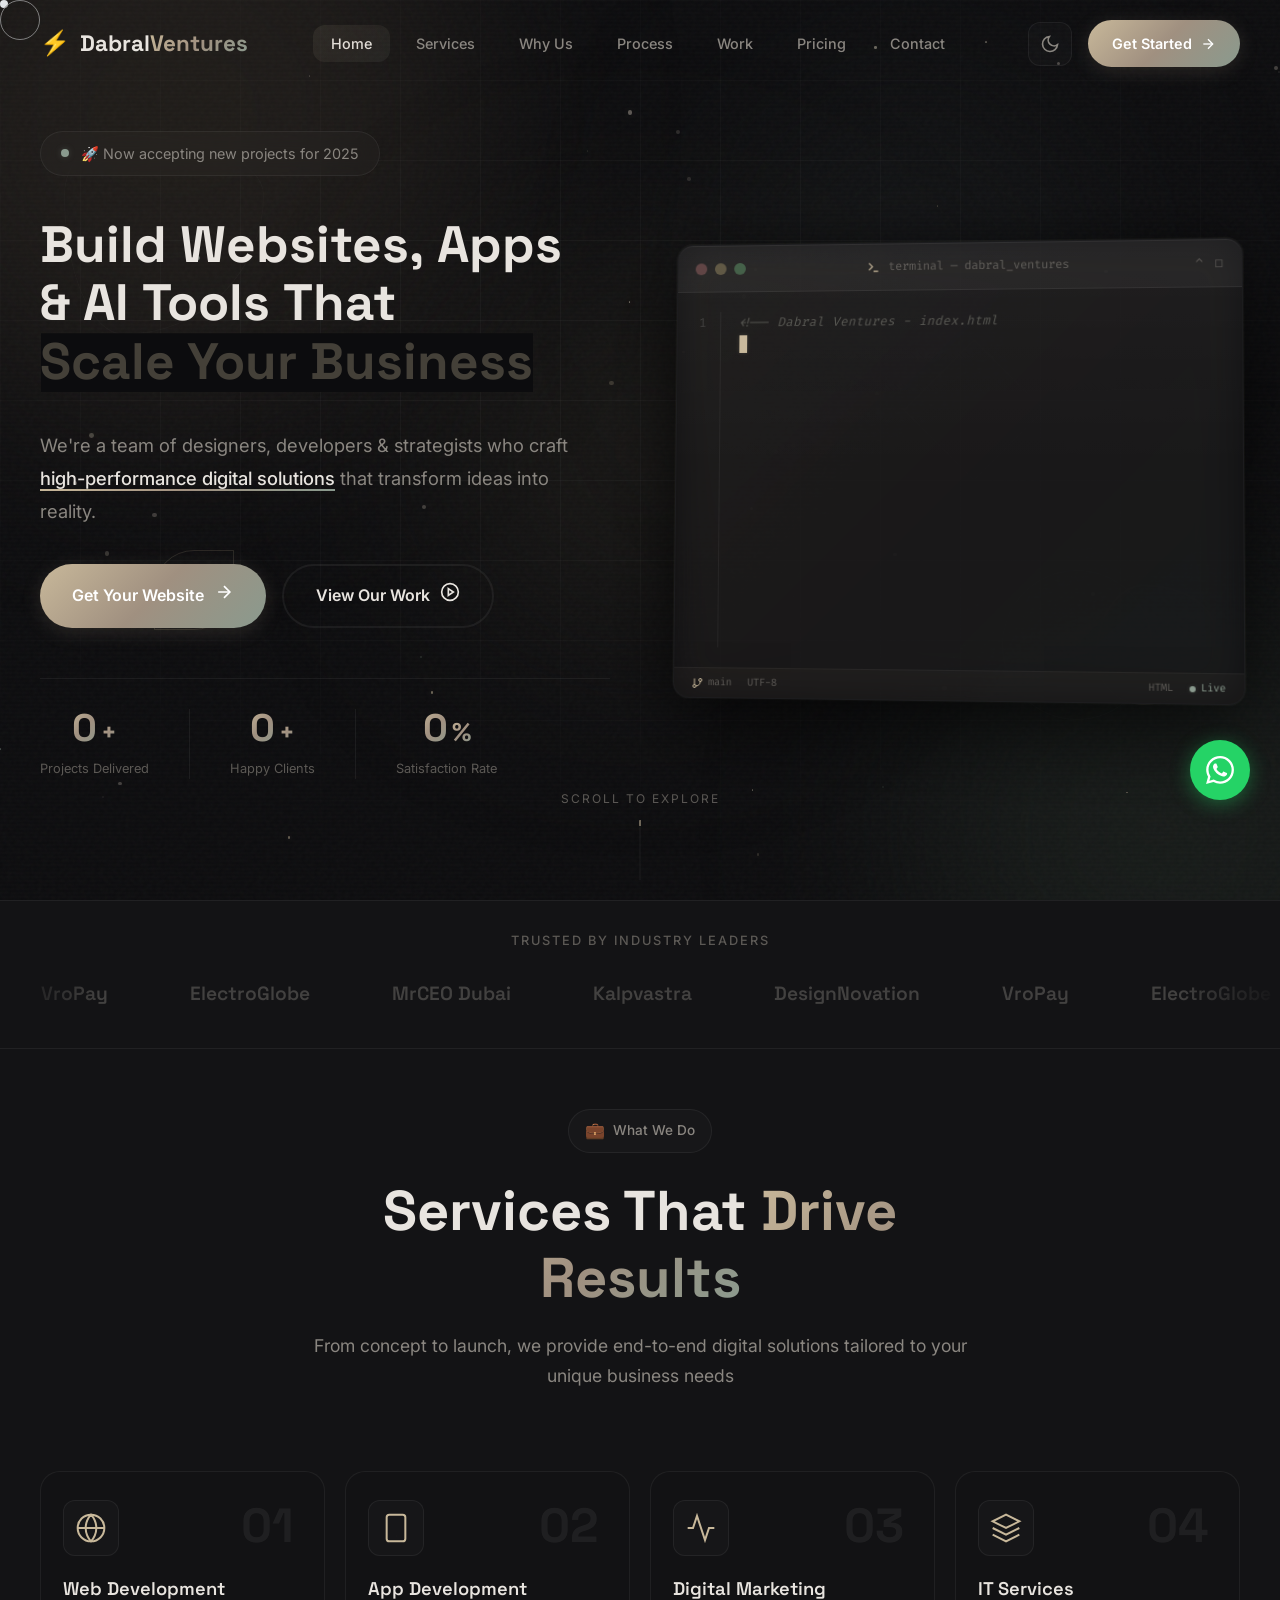
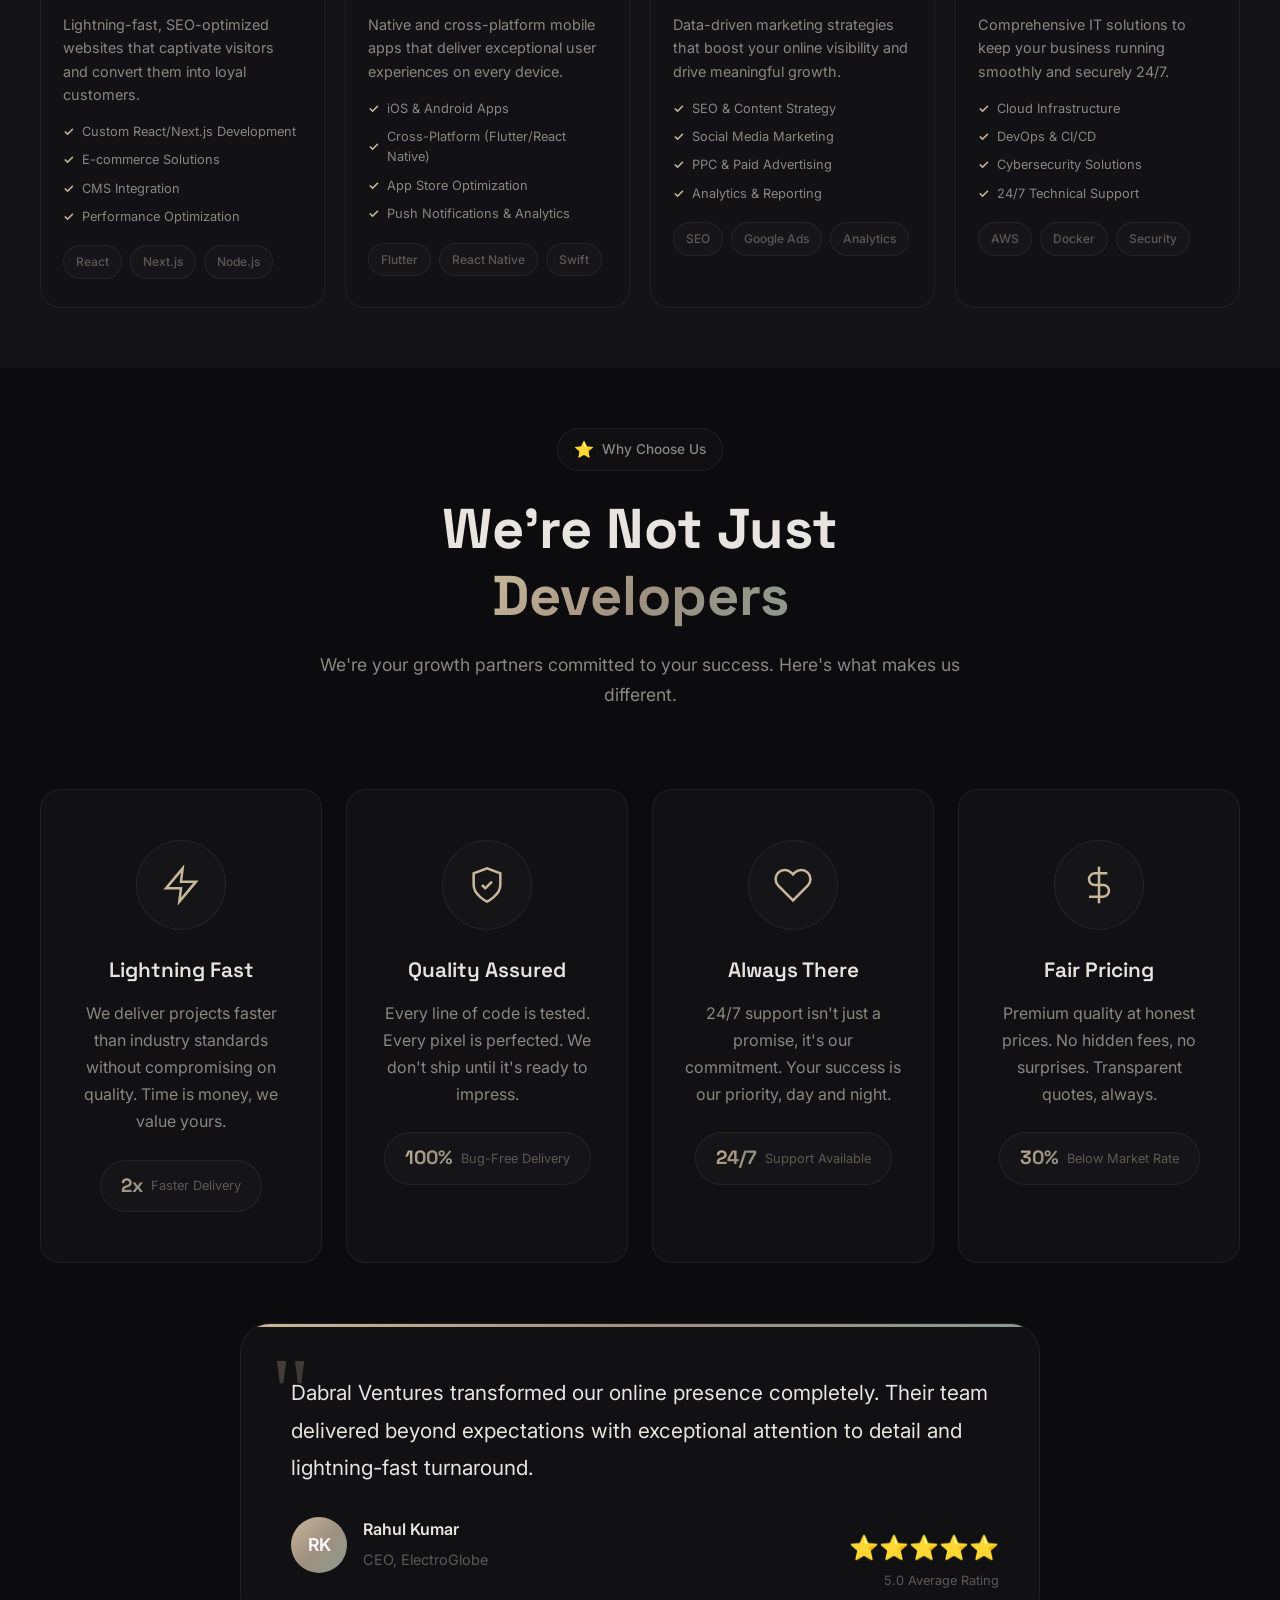
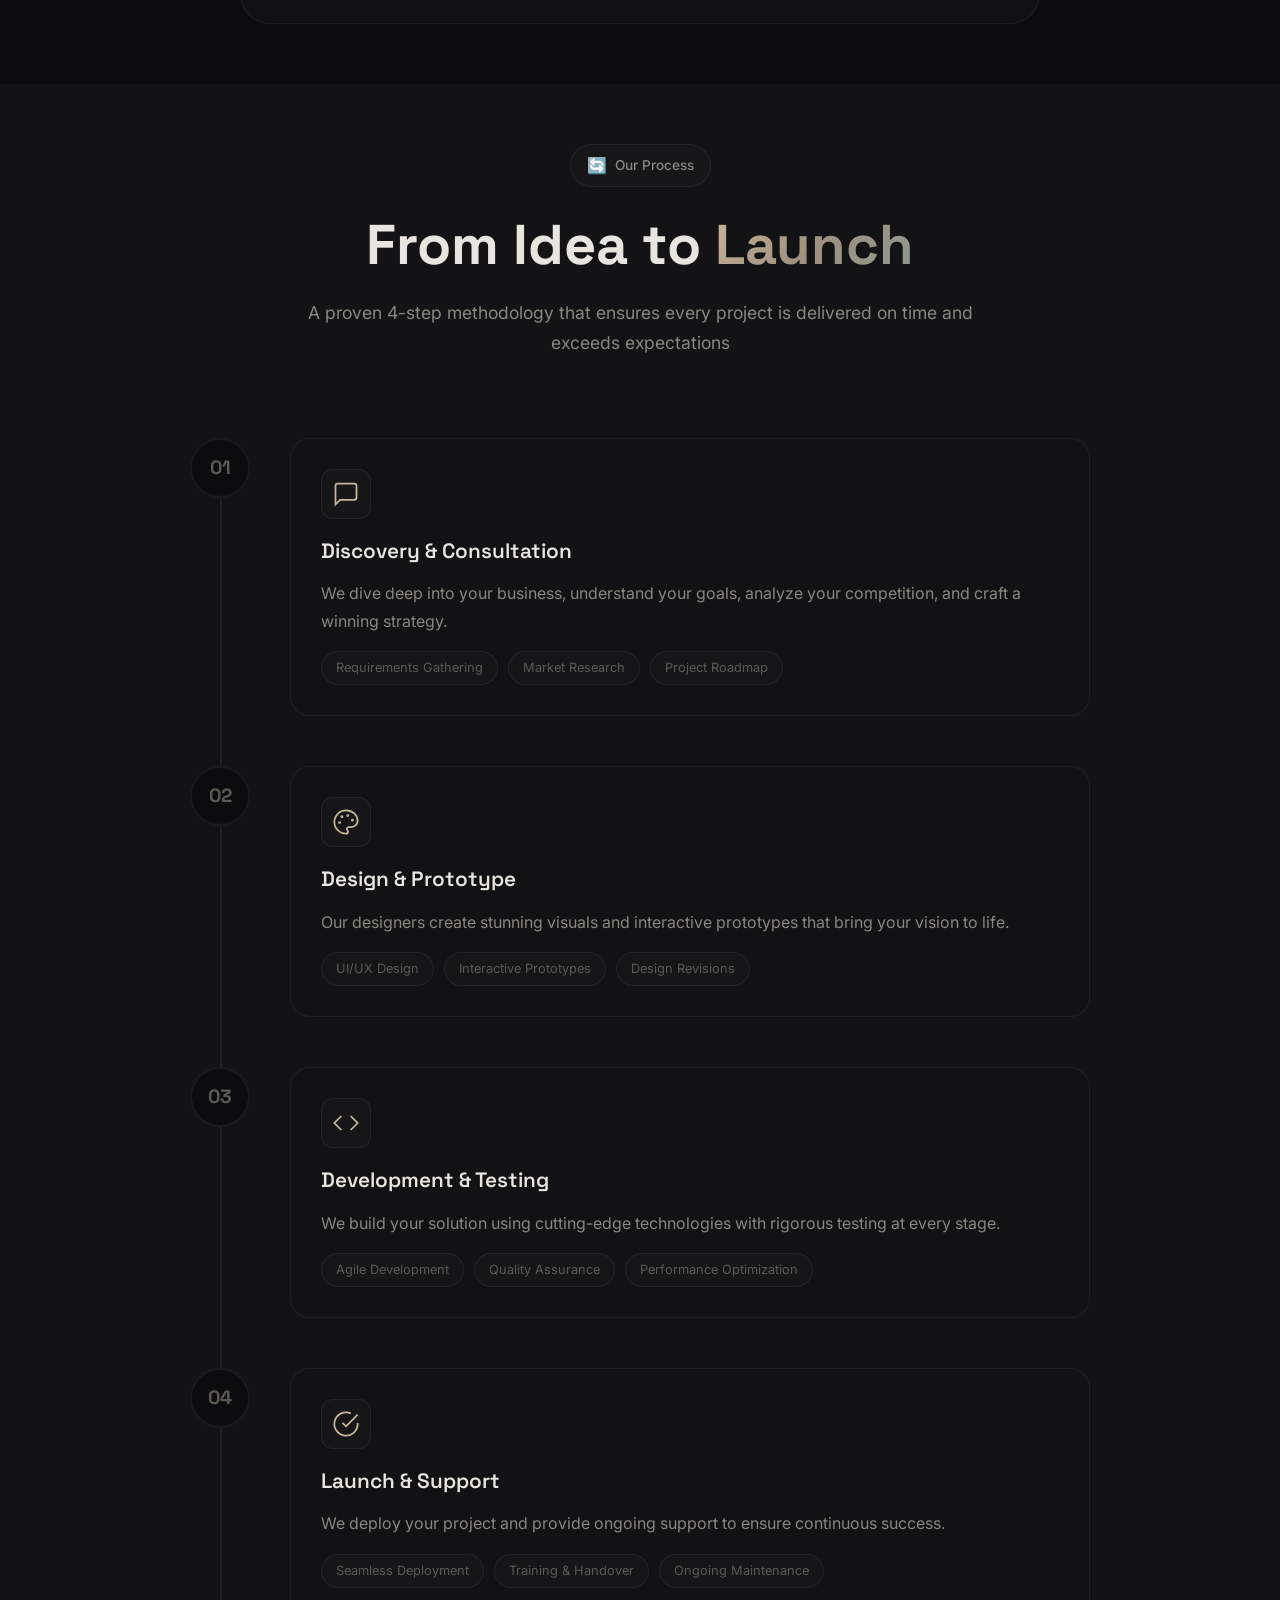
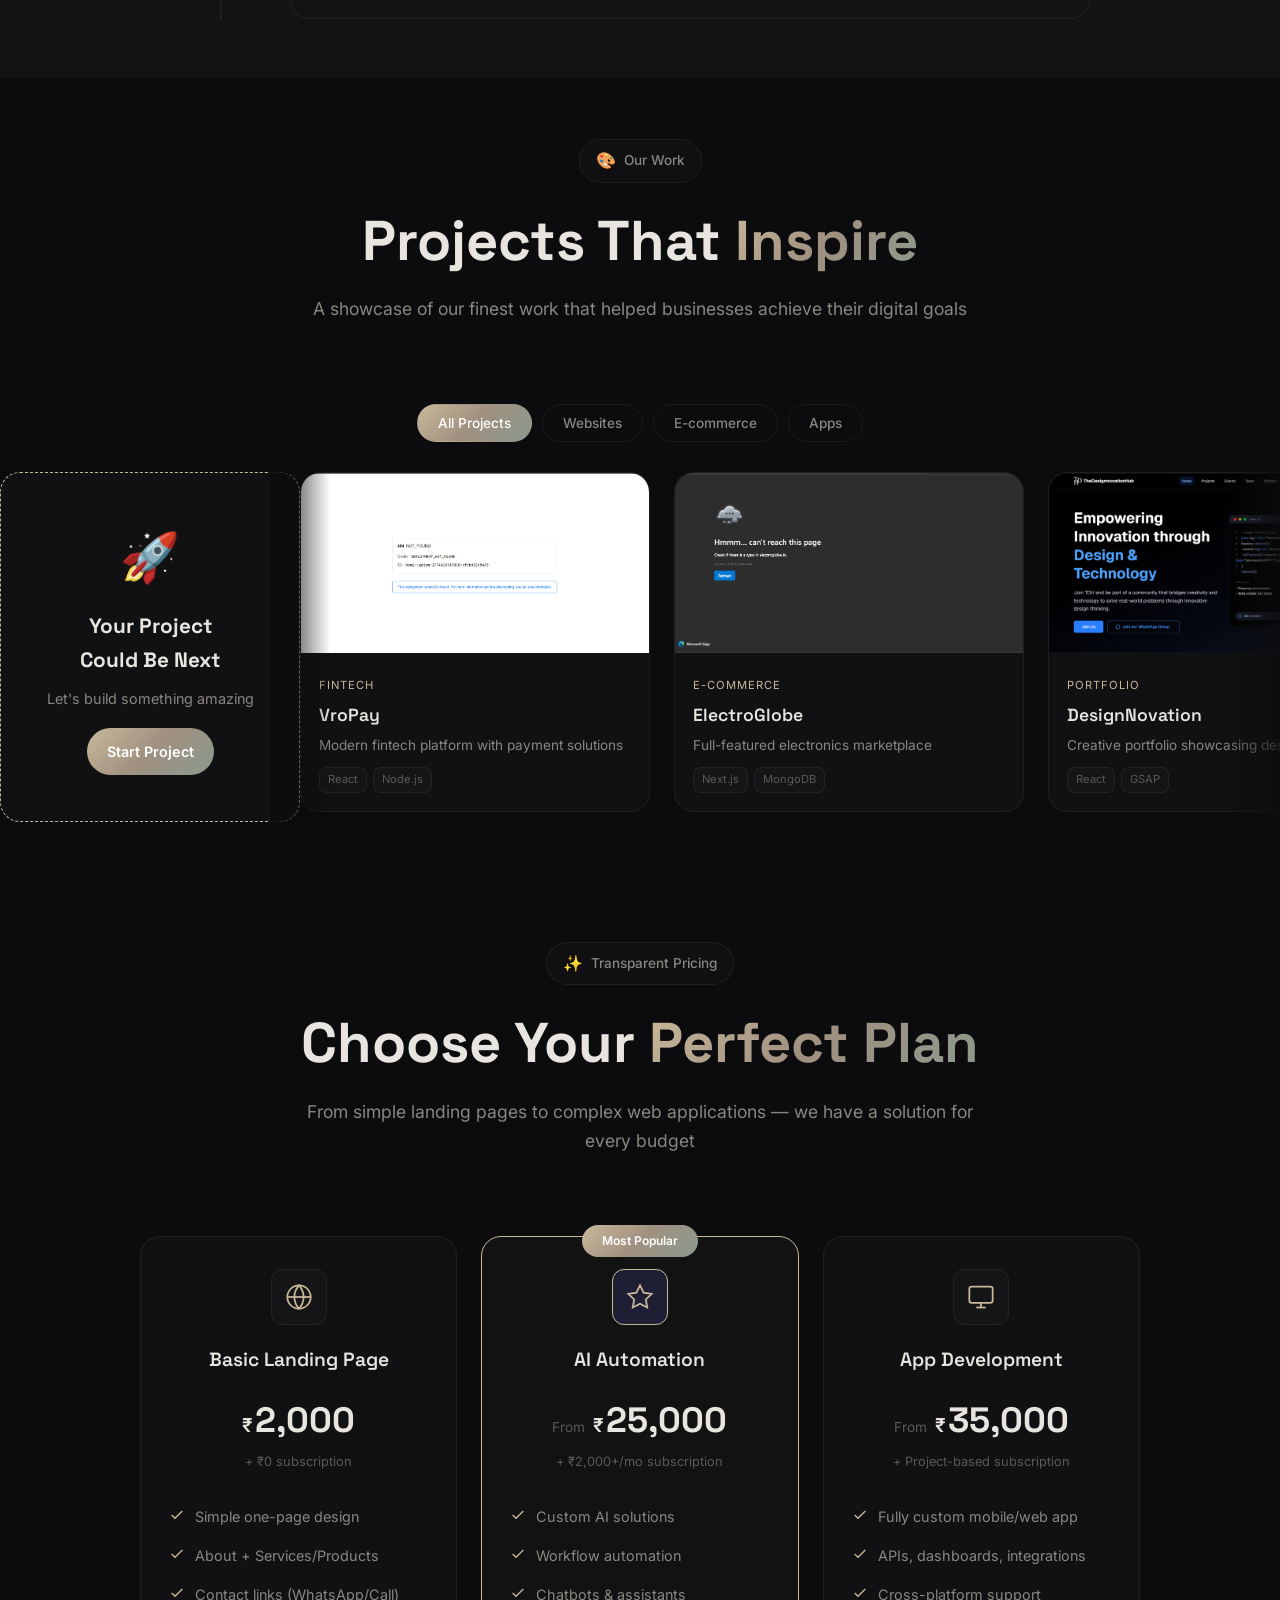
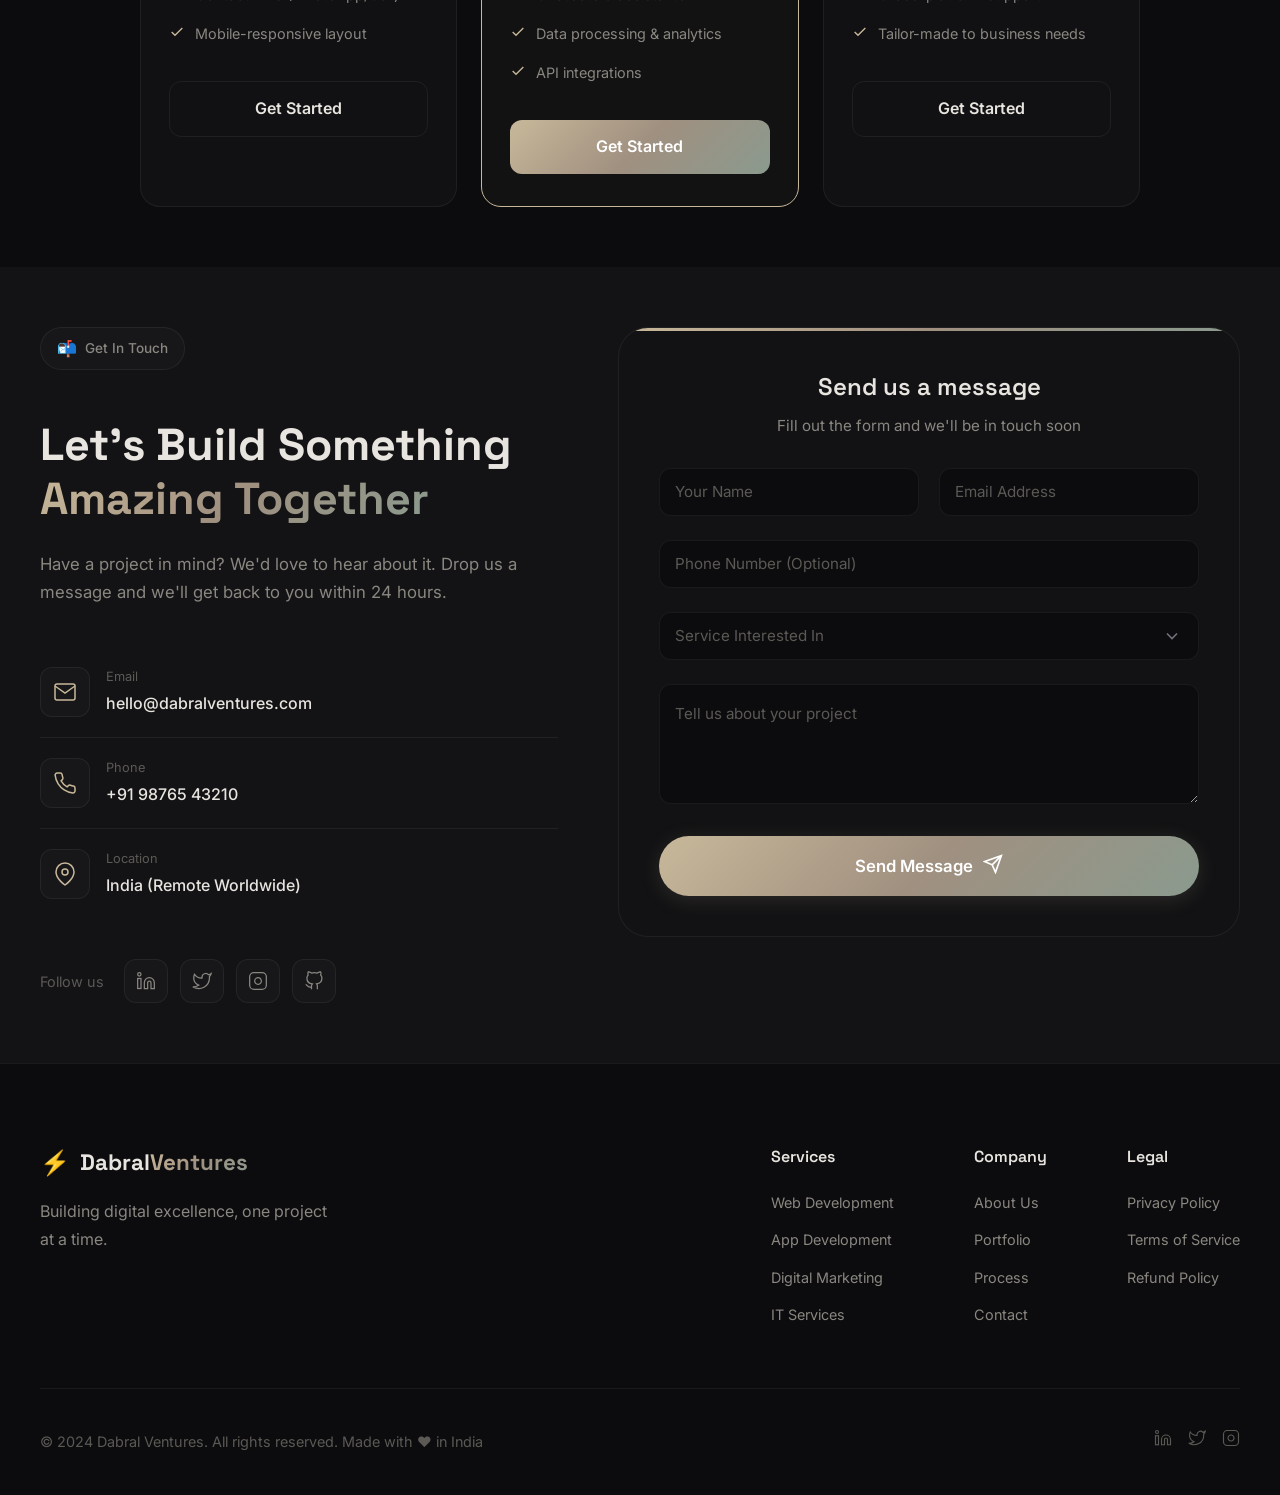
==== index.html @ 0b836c4d "first commit" ====
<!DOCTYPE html>
<html lang="en">
<head>
    <meta charset="UTF-8">
    <meta name="viewport" content="width=device-width, initial-scale=1.0">
    <title>Dabral Ventures - Build Websites, Apps & AI Tools That Scale</title>
    <meta name="description" content="Fast. Affordable. Modern. Web development, app development, AI tools, and IT consultancy services that transform your business.">
    <meta name="keywords" content="web development, app development, AI tools, digital marketing, IT services, India">
    <meta name="author" content="Dabral Ventures">
    
    <!-- Open Graph -->
    <meta property="og:title" content="Dabral Ventures - Build Digital Excellence">
    <meta property="og:description" content="We craft high-performance websites, apps & AI tools that scale your business.">
    <meta property="og:type" content="website">
    <meta property="og:url" content="https://dabralventures.com">
    
    <!-- Favicon -->
    <link rel="icon" type="image/svg+xml" href="data:image/svg+xml,<svg xmlns='http://www.w3.org/2000/svg' viewBox='0 0 100 100'><text y='.9em' font-size='90'>🚀</text></svg>">
    
    <!-- Fonts -->
    <link rel="preconnect" href="https://fonts.googleapis.com">
    <link rel="preconnect" href="https://fonts.gstatic.com" crossorigin>
    <link href="https://fonts.googleapis.com/css2?family=Space+Grotesk:wght@400;500;600;700&family=Inter:wght@300;400;500;600;700&family=Fira+Code:wght@400;500&display=swap" rel="stylesheet">
    
    <!-- Stylesheets -->
    <link rel="stylesheet" href="css/style.css">
    <link rel="stylesheet" href="css/animations.css">
</head>
<body>
    <!-- Preloader -->
    <div class="preloader" id="preloader">
        <div class="loader">
            <div class="loader-inner">
                <div class="loader-circle"></div>
                <div class="loader-circle"></div>
                <div class="loader-circle"></div>
            </div>
            <span class="loader-text">Dabral Ventures</span>
        </div>
    </div>

    <!-- Custom Cursor -->
    <div class="cursor" id="cursor"></div>
    <div class="cursor-follower" id="cursor-follower"></div>

    <!-- Navigation -->
    <header class="header" id="header">
        <nav class="nav container">
            <a href="#" class="nav-logo">
                <span class="logo-icon">⚡</span>
                <span class="logo-text">Dabral<span class="logo-highlight">Ventures</span></span>
            </a>
            
            <div class="nav-menu" id="nav-menu">
                <ul class="nav-list">
                    <li class="nav-item">
                        <a href="#home" class="nav-link active" data-text="Home">Home</a>
                    </li>
                    <li class="nav-item">
                        <a href="#services" class="nav-link" data-text="Services">Services</a>
                    </li>
                    <li class="nav-item">
                        <a href="#why-us" class="nav-link" data-text="Why Us">Why Us</a>
                    </li>
                    <li class="nav-item">
                        <a href="#process" class="nav-link" data-text="Process">Process</a>
                    </li>
                    <li class="nav-item">
                        <a href="#portfolio" class="nav-link" data-text="Work">Work</a>
                    </li>
                    <li class="nav-item">
                        <a href="#pricing" class="nav-link" data-text="Pricing">Pricing</a>
                    </li>
                    <li class="nav-item">
                        <a href="#contact" class="nav-link" data-text="Contact">Contact</a>
                    </li>
                </ul>
                <div class="nav-close" id="nav-close">
                    <svg width="24" height="24" viewBox="0 0 24 24" fill="none" stroke="currentColor" stroke-width="2">
                        <line x1="18" y1="6" x2="6" y2="18"></line>
                        <line x1="6" y1="6" x2="18" y2="18"></line>
                    </svg>
                </div>
            </div>
            
            <div class="nav-actions">
                <button class="theme-toggle" id="theme-toggle" aria-label="Toggle theme">
                    <svg class="sun-icon" width="20" height="20" viewBox="0 0 24 24" fill="none" stroke="currentColor" stroke-width="2">
                        <circle cx="12" cy="12" r="5"></circle>
                        <line x1="12" y1="1" x2="12" y2="3"></line>
                        <line x1="12" y1="21" x2="12" y2="23"></line>
                        <line x1="4.22" y1="4.22" x2="5.64" y2="5.64"></line>
                        <line x1="18.36" y1="18.36" x2="19.78" y2="19.78"></line>
                        <line x1="1" y1="12" x2="3" y2="12"></line>
                        <line x1="21" y1="12" x2="23" y2="12"></line>
                        <line x1="4.22" y1="19.78" x2="5.64" y2="18.36"></line>
                        <line x1="18.36" y1="5.64" x2="19.78" y2="4.22"></line>
                    </svg>
                    <svg class="moon-icon" width="20" height="20" viewBox="0 0 24 24" fill="none" stroke="currentColor" stroke-width="2">
                        <path d="M21 12.79A9 9 0 1 1 11.21 3 7 7 0 0 0 21 12.79z"></path>
                    </svg>
                </button>
                <a href="#contact" class="nav-cta magnetic">
                    <span>Get Started</span>
                    <svg width="16" height="16" viewBox="0 0 24 24" fill="none" stroke="currentColor" stroke-width="2">
                        <line x1="5" y1="12" x2="19" y2="12"></line>
                        <polyline points="12 5 19 12 12 19"></polyline>
                    </svg>
                </a>
            </div>
            
            <div class="nav-toggle" id="nav-toggle">
                <span></span>
                <span></span>
                <span></span>
            </div>
        </nav>
        <div class="nav-progress" id="nav-progress"></div>
    </header>

    <main>
        <!-- Hero Section -->
        <section class="hero" id="home">
            <div class="hero-bg">
                <div class="gradient-orb orb-1"></div>
                <div class="gradient-orb orb-2"></div>
                <div class="gradient-orb orb-3"></div>
                <div class="gradient-orb orb-4"></div>
                <div class="grid-overlay"></div>
                <div class="noise-overlay"></div>
                <!-- Animated scan lines -->
                <div class="scan-lines"></div>
            </div>
            
            <div class="hero-particles" id="particles"></div>

            <!-- Floating code snippets in background -->
            <div class="floating-code-snippets">
                <div class="floating-snippet snippet-1">&lt;div class="magic"&gt;</div>
                <div class="floating-snippet snippet-2">const future = await build();</div>
                <div class="floating-snippet snippet-3">transform: scale(∞);</div>
                <div class="floating-snippet snippet-4">{ innovation: true }</div>
                <div class="floating-snippet snippet-5">&lt;/dream&gt;</div>
                <div class="floating-snippet snippet-6">npm run launch 🚀</div>
            </div>
            
            <div class="hero-split container">
                <!-- LEFT SIDE - Animated Text -->
                <div class="hero-left">
                    <div class="hero-badge reveal-up">
                        <span class="badge-dot"></span>
                        <span class="badge-text">🚀 Now accepting new projects for 2025</span>
                    </div>
                    
                    <h1 class="hero-title">
                        <span class="title-line reveal-up" style="--delay: 0.1s">
                            <span class="title-word" data-text="Build">Build</span>
                            <span class="title-word" data-text="Websites,">Websites,</span>
                            <span class="title-word" data-text="Apps">Apps</span>
                        </span>
                        <span class="title-line reveal-up" style="--delay: 0.2s">
                            <span class="title-word" data-text="&">& </span>
                            <span class="title-word" data-text="AI">AI</span>
                            <span class="title-word" data-text="Tools">Tools</span>
                            <span class="title-word" data-text="That">That</span>
                        </span>
                        <span class="title-line gradient-text reveal-up" style="--delay: 0.3s">
                            <span class="text-reveal glitch-text" data-text="Scale Your Business">Scale Your Business</span>
                        </span>
                    </h1>
                    
                    <p class="hero-description reveal-up" style="--delay: 0.4s">
                        We're a team of designers, developers & strategists who craft 
                        <span class="highlight typed-highlight">high-performance digital solutions</span> that 
                        transform ideas into reality.
                    </p>
                    
                    <div class="hero-cta reveal-up" style="--delay: 0.5s">
                        <a href="#contact" class="btn btn-primary magnetic">
                            <span class="btn-text">Get Your Website</span>
                            <span class="btn-icon">
                                <svg width="20" height="20" viewBox="0 0 24 24" fill="none" stroke="currentColor" stroke-width="2">
                                    <line x1="5" y1="12" x2="19" y2="12"></line>
                                    <polyline points="12 5 19 12 12 19"></polyline>
                                </svg>
                            </span>
                            <span class="btn-bg"></span>
                        </a>
                        <a href="#portfolio" class="btn btn-outline magnetic">
                            <span class="btn-text">View Our Work</span>
                            <span class="btn-icon">
                                <svg width="20" height="20" viewBox="0 0 24 24" fill="none" stroke="currentColor" stroke-width="2">
                                    <circle cx="12" cy="12" r="10"></circle>
                                    <polygon points="10 8 16 12 10 16 10 8"></polygon>
                                </svg>
                            </span>
                        </a>
                    </div>
                    
                    <div class="hero-stats reveal-up" style="--delay: 0.6s">
                        <div class="stat">
                            <span class="stat-number" data-count="50">0</span>
                            <span class="stat-suffix">+</span>
                            <span class="stat-label">Projects Delivered</span>
                        </div>
                        <div class="stat-divider"></div>
                        <div class="stat">
                            <span class="stat-number" data-count="40">0</span>
                            <span class="stat-suffix">+</span>
                            <span class="stat-label">Happy Clients</span>
                        </div>
                        <div class="stat-divider"></div>
                        <div class="stat">
                            <span class="stat-number" data-count="99">0</span>
                            <span class="stat-suffix">%</span>
                            <span class="stat-label">Satisfaction Rate</span>
                        </div>
                    </div>
                </div>

                <!-- RIGHT SIDE - Terminal with Auto-typing Code -->
                <div class="hero-right reveal-up" style="--delay: 0.3s">
                    <div class="terminal-window" id="terminal-window">
                        <!-- Terminal chrome / title bar -->
                        <div class="terminal-header">
                            <div class="terminal-dots">
                                <span class="dot dot-red"></span>
                                <span class="dot dot-yellow"></span>
                                <span class="dot dot-green"></span>
                            </div>
                            <div class="terminal-title">
                                <svg width="14" height="14" viewBox="0 0 24 24" fill="none" stroke="currentColor" stroke-width="2">
                                    <polyline points="4 17 10 11 4 5"></polyline>
                                    <line x1="12" y1="19" x2="20" y2="19"></line>
                                </svg>
                                <span>terminal — dabral_ventures</span>
                            </div>
                            <div class="terminal-actions">
                                <span class="terminal-action">⌃</span>
                                <span class="terminal-action">◻</span>
                            </div>
                        </div>
                        <!-- Terminal body with line numbers -->
                        <div class="terminal-body">
                            <div class="terminal-line-numbers" id="terminal-line-numbers"></div>
                            <div class="terminal-code" id="terminal-code">
                                <div class="terminal-cursor" id="terminal-cursor"></div>
                            </div>
                        </div>
                        <!-- Terminal status bar -->
                        <div class="terminal-statusbar">
                            <div class="status-left">
                                <span class="status-item status-branch">
                                    <svg width="12" height="12" viewBox="0 0 24 24" fill="none" stroke="currentColor" stroke-width="2">
                                        <line x1="6" y1="3" x2="6" y2="15"></line>
                                        <circle cx="18" cy="6" r="3"></circle>
                                        <circle cx="6" cy="18" r="3"></circle>
                                        <path d="M18 9a9 9 0 0 1-9 9"></path>
                                    </svg>
                                    main
                                </span>
                                <span class="status-item">UTF-8</span>
                            </div>
                            <div class="status-right">
                                <span class="status-item">HTML</span>
                                <span class="status-item status-live">
                                    <span class="live-dot"></span>
                                    Live
                                </span>
                            </div>
                        </div>
                        <!-- Glow effects -->
                        <div class="terminal-glow"></div>
                        <div class="terminal-reflection"></div>
                    </div>
                </div>
            </div>
            
            <div class="hero-scroll">
                <div class="scroll-indicator">
                    <span class="scroll-text">Scroll to explore</span>
                    <div class="scroll-line">
                        <div class="scroll-dot"></div>
                    </div>
                </div>
            </div>
            
            <div class="hero-shapes">
                <div class="shape shape-1"></div>
                <div class="shape shape-2"></div>
                <div class="shape shape-3"></div>
                <div class="shape shape-4"></div>
                <div class="shape shape-5"></div>
            </div>
        </section>

        <!-- Trusted By Marquee -->
        <section class="trusted-section">
            <div class="trusted-container">
                <p class="trusted-label">Trusted by Industry Leaders</p>
                <div class="marquee-wrapper">
                    <div class="marquee-track">
                        <div class="marquee-content">
                            <div class="brand-item"><span class="brand-name">VroPay</span></div>
                            <div class="brand-item"><span class="brand-name">ElectroGlobe</span></div>
                            <div class="brand-item"><span class="brand-name">MrCEO Dubai</span></div>
                            <div class="brand-item"><span class="brand-name">Kalpvastra</span></div>
                            <div class="brand-item"><span class="brand-name">DesignNovation</span></div>
                            <!-- Duplicate for seamless loop -->
                            <div class="brand-item"><span class="brand-name">VroPay</span></div>
                            <div class="brand-item"><span class="brand-name">ElectroGlobe</span></div>
                            <div class="brand-item"><span class="brand-name">MrCEO Dubai</span></div>
                            <div class="brand-item"><span class="brand-name">Kalpvastra</span></div>
                            <div class="brand-item"><span class="brand-name">DesignNovation</span></div>
                        </div>
                    </div>
                </div>
            </div>
        </section>

        <!-- Services Section -->
        <section class="services section" id="services">
            <div class="container">
                <div class="section-header">
                    <span class="section-tag reveal-up">
                        <span class="tag-icon">💼</span>
                        What We Do
                    </span>
                    <h2 class="section-title reveal-up" style="--delay: 0.1s">
                        Services That <span class="gradient-text">Drive Results</span>
                    </h2>
                    <p class="section-description reveal-up" style="--delay: 0.2s">
                        From concept to launch, we provide end-to-end digital solutions 
                        tailored to your unique business needs
                    </p>
                </div>
                
                <div class="services-grid">
                    <article class="service-card reveal-up" style="--delay: 0.1s" data-tilt>
                        <div class="card-glow"></div>
                        <div class="card-content">
                            <div class="card-icon">
                                <svg width="32" height="32" viewBox="0 0 24 24" fill="none" stroke="currentColor" stroke-width="1.5">
                                    <circle cx="12" cy="12" r="10"></circle>
                                    <line x1="2" y1="12" x2="22" y2="12"></line>
                                    <path d="M12 2a15.3 15.3 0 0 1 4 10 15.3 15.3 0 0 1-4 10 15.3 15.3 0 0 1-4-10 15.3 15.3 0 0 1 4-10z"></path>
                                </svg>
                                <div class="icon-ring"></div>
                            </div>
                            <h3 class="card-title">Web Development</h3>
                            <p class="card-description">
                                Lightning-fast, SEO-optimized websites that captivate visitors 
                                and convert them into loyal customers.
                            </p>
                            <ul class="card-features">
                                <li><span class="feature-check">✓</span> Custom React/Next.js Development</li>
                                <li><span class="feature-check">✓</span> E-commerce Solutions</li>
                                <li><span class="feature-check">✓</span> CMS Integration</li>
                                <li><span class="feature-check">✓</span> Performance Optimization</li>
                            </ul>
                            <div class="card-tags">
                                <span class="tag">React</span>
                                <span class="tag">Next.js</span>
                                <span class="tag">Node.js</span>
                            </div>
                        </div>
                        <div class="card-number">01</div>
                    </article>
                    
                    <article class="service-card reveal-up" style="--delay: 0.2s" data-tilt>
                        <div class="card-glow"></div>
                        <div class="card-content">
                            <div class="card-icon">
                                <svg width="32" height="32" viewBox="0 0 24 24" fill="none" stroke="currentColor" stroke-width="1.5">
                                    <rect x="5" y="2" width="14" height="20" rx="2" ry="2"></rect>
                                    <line x1="12" y1="18" x2="12.01" y2="18"></line>
                                </svg>
                                <div class="icon-ring"></div>
                            </div>
                            <h3 class="card-title">App Development</h3>
                            <p class="card-description">
                                Native and cross-platform mobile apps that deliver 
                                exceptional user experiences on every device.
                            </p>
                            <ul class="card-features">
                                <li><span class="feature-check">✓</span> iOS & Android Apps</li>
                                <li><span class="feature-check">✓</span> Cross-Platform (Flutter/React Native)</li>
                                <li><span class="feature-check">✓</span> App Store Optimization</li>
                                <li><span class="feature-check">✓</span> Push Notifications & Analytics</li>
                            </ul>
                            <div class="card-tags">
                                <span class="tag">Flutter</span>
                                <span class="tag">React Native</span>
                                <span class="tag">Swift</span>
                            </div>
                        </div>
                        <div class="card-number">02</div>
                    </article>
                    
                    <article class="service-card reveal-up" style="--delay: 0.3s" data-tilt>
                        <div class="card-glow"></div>
                        <div class="card-content">
                            <div class="card-icon">
                                <svg width="32" height="32" viewBox="0 0 24 24" fill="none" stroke="currentColor" stroke-width="1.5">
                                    <polyline points="22 12 18 12 15 21 9 3 6 12 2 12"></polyline>
                                </svg>
                                <div class="icon-ring"></div>
                            </div>
                            <h3 class="card-title">Digital Marketing</h3>
                            <p class="card-description">
                                Data-driven marketing strategies that boost your online 
                                visibility and drive meaningful growth.
                            </p>
                            <ul class="card-features">
                                <li><span class="feature-check">✓</span> SEO & Content Strategy</li>
                                <li><span class="feature-check">✓</span> Social Media Marketing</li>
                                <li><span class="feature-check">✓</span> PPC & Paid Advertising</li>
                                <li><span class="feature-check">✓</span> Analytics & Reporting</li>
                            </ul>
                            <div class="card-tags">
                                <span class="tag">SEO</span>
                                <span class="tag">Google Ads</span>
                                <span class="tag">Analytics</span>
                            </div>
                        </div>
                        <div class="card-number">03</div>
                    </article>
                    
                    <article class="service-card reveal-up" style="--delay: 0.4s" data-tilt>
                        <div class="card-glow"></div>
                        <div class="card-content">
                            <div class="card-icon">
                                <svg width="32" height="32" viewBox="0 0 24 24" fill="none" stroke="currentColor" stroke-width="1.5">
                                    <path d="M12 2L2 7l10 5 10-5-10-5z"></path>
                                    <path d="M2 17l10 5 10-5"></path>
                                    <path d="M2 12l10 5 10-5"></path>
                                </svg>
                                <div class="icon-ring"></div>
                            </div>
                            <h3 class="card-title">IT Services</h3>
                            <p class="card-description">
                                Comprehensive IT solutions to keep your business 
                                running smoothly and securely 24/7.
                            </p>
                            <ul class="card-features">
                                <li><span class="feature-check">✓</span> Cloud Infrastructure</li>
                                <li><span class="feature-check">✓</span> DevOps & CI/CD</li>
                                <li><span class="feature-check">✓</span> Cybersecurity Solutions</li>
                                <li><span class="feature-check">✓</span> 24/7 Technical Support</li>
                            </ul>
                            <div class="card-tags">
                                <span class="tag">AWS</span>
                                <span class="tag">Docker</span>
                                <span class="tag">Security</span>
                            </div>
                        </div>
                        <div class="card-number">04</div>
                    </article>
                </div>
            </div>
        </section>

        <!-- Why Us Section -->
        <section class="why-us section" id="why-us">
            <div class="container">
                <div class="section-header">
                    <span class="section-tag reveal-up">
                        <span class="tag-icon">⭐</span>
                        Why Choose Us
                    </span>
                    <h2 class="section-title reveal-up" style="--delay: 0.1s">
                        We're Not Just <span class="gradient-text">Developers</span>
                    </h2>
                    <p class="section-description reveal-up" style="--delay: 0.2s">
                        We're your growth partners committed to your success. 
                        Here's what makes us different.
                    </p>
                </div>
                
                <div class="why-grid">
                    <div class="why-card reveal-up" style="--delay: 0.1s">
                        <div class="why-icon">
                            <svg width="40" height="40" viewBox="0 0 24 24" fill="none" stroke="currentColor" stroke-width="1.5">
                                <polygon points="13 2 3 14 12 14 11 22 21 10 12 10 13 2"></polygon>
                            </svg>
                            <div class="icon-glow"></div>
                        </div>
                        <h3 class="why-title">Lightning Fast</h3>
                        <p class="why-description">
                            We deliver projects faster than industry standards without 
                            compromising on quality. Time is money, we value yours.
                        </p>
                        <div class="why-stat">
                            <span class="stat-value">2x</span>
                            <span class="stat-text">Faster Delivery</span>
                        </div>
                    </div>
                    
                    <div class="why-card reveal-up" style="--delay: 0.2s">
                        <div class="why-icon">
                            <svg width="40" height="40" viewBox="0 0 24 24" fill="none" stroke="currentColor" stroke-width="1.5">
                                <path d="M12 22s8-4 8-10V5l-8-3-8 3v7c0 6 8 10 8 10z"></path>
                                <path d="M9 12l2 2 4-4"></path>
                            </svg>
                            <div class="icon-glow"></div>
                        </div>
                        <h3 class="why-title">Quality Assured</h3>
                        <p class="why-description">
                            Every line of code is tested. Every pixel is perfected. 
                            We don't ship until it's ready to impress.
                        </p>
                        <div class="why-stat">
                            <span class="stat-value">100%</span>
                            <span class="stat-text">Bug-Free Delivery</span>
                        </div>
                    </div>
                    
                    <div class="why-card reveal-up" style="--delay: 0.3s">
                        <div class="why-icon">
                            <svg width="40" height="40" viewBox="0 0 24 24" fill="none" stroke="currentColor" stroke-width="1.5">
                                <path d="M20.84 4.61a5.5 5.5 0 0 0-7.78 0L12 5.67l-1.06-1.06a5.5 5.5 0 0 0-7.78 7.78l1.06 1.06L12 21.23l7.78-7.78 1.06-1.06a5.5 5.5 0 0 0 0-7.78z"></path>
                            </svg>
                            <div class="icon-glow"></div>
                        </div>
                        <h3 class="why-title">Always There</h3>
                        <p class="why-description">
                            24/7 support isn't just a promise, it's our commitment. 
                            Your success is our priority, day and night.
                        </p>
                        <div class="why-stat">
                            <span class="stat-value">24/7</span>
                            <span class="stat-text">Support Available</span>
                        </div>
                    </div>
                    
                    <div class="why-card reveal-up" style="--delay: 0.4s">
                        <div class="why-icon">
                            <svg width="40" height="40" viewBox="0 0 24 24" fill="none" stroke="currentColor" stroke-width="1.5">
                                <line x1="12" y1="1" x2="12" y2="23"></line>
                                <path d="M17 5H9.5a3.5 3.5 0 0 0 0 7h5a3.5 3.5 0 0 1 0 7H6"></path>
                            </svg>
                            <div class="icon-glow"></div>
                        </div>
                        <h3 class="why-title">Fair Pricing</h3>
                        <p class="why-description">
                            Premium quality at honest prices. No hidden fees, 
                            no surprises. Transparent quotes, always.
                        </p>
                        <div class="why-stat">
                            <span class="stat-value">30%</span>
                            <span class="stat-text">Below Market Rate</span>
                        </div>
                    </div>
                </div>
                
                <!-- Testimonial -->
                <div class="testimonial-spotlight reveal-up" style="--delay: 0.5s">
                    <div class="testimonial-content">
                        <div class="quote-icon">"</div>
                        <blockquote class="testimonial-quote">
                            Dabral Ventures transformed our online presence completely. 
                            Their team delivered beyond expectations with exceptional 
                            attention to detail and lightning-fast turnaround.
                        </blockquote>
                        <div class="testimonial-author">
                            <div class="author-avatar">
                                <span>RK</span>
                            </div>
                            <div class="author-info">
                                <span class="author-name">Rahul Kumar</span>
                                <span class="author-role">CEO, ElectroGlobe</span>
                            </div>
                        </div>
                    </div>
                    <div class="testimonial-rating">
                        <span>⭐⭐⭐⭐⭐</span>
                        <span class="rating-text">5.0 Average Rating</span>
                    </div>
                </div>
            </div>
        </section>

        <!-- Process Section -->
        <section class="process section" id="process">
            <div class="container">
                <div class="section-header">
                    <span class="section-tag reveal-up">
                        <span class="tag-icon">🔄</span>
                        Our Process
                    </span>
                    <h2 class="section-title reveal-up" style="--delay: 0.1s">
                        From Idea to <span class="gradient-text">Launch</span>
                    </h2>
                    <p class="section-description reveal-up" style="--delay: 0.2s">
                        A proven 4-step methodology that ensures every project 
                        is delivered on time and exceeds expectations
                    </p>
                </div>
                
                <div class="process-timeline">
                    <div class="timeline-track">
                        <div class="timeline-progress" id="timeline-progress"></div>
                    </div>
                    
                    <div class="process-steps">
                        <div class="process-step reveal-left" data-step="1">
                            <div class="step-marker">
                                <span class="step-number">01</span>
                                <div class="step-pulse"></div>
                            </div>
                            <div class="step-content">
                                <div class="step-icon">
                                    <svg width="28" height="28" viewBox="0 0 24 24" fill="none" stroke="currentColor" stroke-width="1.5">
                                        <path d="M21 15a2 2 0 0 1-2 2H7l-4 4V5a2 2 0 0 1 2-2h14a2 2 0 0 1 2 2z"></path>
                                    </svg>
                                </div>
                                <h3 class="step-title">Discovery & Consultation</h3>
                                <p class="step-description">
                                    We dive deep into your business, understand your goals, 
                                    analyze your competition, and craft a winning strategy.
                                </p>
                                <ul class="step-details">
                                    <li>Requirements Gathering</li>
                                    <li>Market Research</li>
                                    <li>Project Roadmap</li>
                                </ul>
                            </div>
                        </div>
                        
                        <div class="process-step reveal-right" data-step="2">
                            <div class="step-marker">
                                <span class="step-number">02</span>
                                <div class="step-pulse"></div>
                            </div>
                            <div class="step-content">
                                <div class="step-icon">
                                    <svg width="28" height="28" viewBox="0 0 24 24" fill="none" stroke="currentColor" stroke-width="1.5">
                                        <circle cx="13.5" cy="6.5" r=".5"></circle>
                                        <circle cx="17.5" cy="10.5" r=".5"></circle>
                                        <circle cx="8.5" cy="7.5" r=".5"></circle>
                                        <circle cx="6.5" cy="12.5" r=".5"></circle>
                                        <path d="M12 2C6.5 2 2 6.5 2 12s4.5 10 10 10c.926 0 1.648-.746 1.648-1.688 0-.437-.18-.835-.437-1.125-.29-.289-.438-.652-.438-1.125a1.64 1.64 0 0 1 1.668-1.668h1.996c3.051 0 5.555-2.503 5.555-5.554C21.965 6.012 17.461 2 12 2z"></path>
                                    </svg>
                                </div>
                                <h3 class="step-title">Design & Prototype</h3>
                                <p class="step-description">
                                    Our designers create stunning visuals and interactive 
                                    prototypes that bring your vision to life.
                                </p>
                                <ul class="step-details">
                                    <li>UI/UX Design</li>
                                    <li>Interactive Prototypes</li>
                                    <li>Design Revisions</li>
                                </ul>
                            </div>
                        </div>
                        
                        <div class="process-step reveal-left" data-step="3">
                            <div class="step-marker">
                                <span class="step-number">03</span>
                                <div class="step-pulse"></div>
                            </div>
                            <div class="step-content">
                                <div class="step-icon">
                                    <svg width="28" height="28" viewBox="0 0 24 24" fill="none" stroke="currentColor" stroke-width="1.5">
                                        <polyline points="16 18 22 12 16 6"></polyline>
                                        <polyline points="8 6 2 12 8 18"></polyline>
                                    </svg>
                                </div>
                                <h3 class="step-title">Development & Testing</h3>
                                <p class="step-description">
                                    We build your solution using cutting-edge technologies 
                                    with rigorous testing at every stage.
                                </p>
                                <ul class="step-details">
                                    <li>Agile Development</li>
                                    <li>Quality Assurance</li>
                                    <li>Performance Optimization</li>
                                </ul>
                            </div>
                        </div>
                        
                        <div class="process-step reveal-right" data-step="4">
                            <div class="step-marker">
                                <span class="step-number">04</span>
                                <div class="step-pulse"></div>
                            </div>
                            <div class="step-content">
                                <div class="step-icon">
                                    <svg width="28" height="28" viewBox="0 0 24 24" fill="none" stroke="currentColor" stroke-width="1.5">
                                        <path d="M22 11.08V12a10 10 0 1 1-5.93-9.14"></path>
                                        <polyline points="22 4 12 14.01 9 11.01"></polyline>
                                    </svg>
                                </div>
                                <h3 class="step-title">Launch & Support</h3>
                                <p class="step-description">
                                    We deploy your project and provide ongoing support 
                                    to ensure continuous success.
                                </p>
                                <ul class="step-details">
                                    <li>Seamless Deployment</li>
                                    <li>Training & Handover</li>
                                    <li>Ongoing Maintenance</li>
                                </ul>
                            </div>
                        </div>
                    </div>
                </div>
            </div>
        </section>

        <!-- Portfolio Section -->
        <section class="portfolio section" id="portfolio">
            <div class="container">
                <div class="section-header">
                    <span class="section-tag reveal-up">
                        <span class="tag-icon">🎨</span>
                        Our Work
                    </span>
                    <h2 class="section-title reveal-up" style="--delay: 0.1s">
                        Projects That <span class="gradient-text">Inspire</span>
                    </h2>
                    <p class="section-description reveal-up" style="--delay: 0.2s">
                        A showcase of our finest work that helped businesses 
                        achieve their digital goals
                    </p>
                </div>
                
                <div class="portfolio-filter reveal-up" style="--delay: 0.3s">
                    <button class="filter-btn active" data-filter="all">All Projects</button>
                    <button class="filter-btn" data-filter="web">Websites</button>
                    <button class="filter-btn" data-filter="ecommerce">E-commerce</button>
                    <button class="filter-btn" data-filter="app">Apps</button>
                </div>
                
                <div class="portfolio-section-content">
                    <!-- Sticky CTA Card on Left -->
                    <div class="portfolio-sticky-cta">
                        <article class="portfolio-item portfolio-cta" data-category="cta">
                            <a href="#contact" class="portfolio-link cta-link">
                                <div class="cta-content">
                                    <span class="cta-icon">🚀</span>
                                    <h3 class="cta-title">Your Project<br>Could Be Next</h3>
                                    <p class="cta-description">Let's build something amazing</p>
                                    <span class="cta-btn">Start Project</span>
                                </div>
                            </a>
                        </article>
                    </div>
                    
                    <!-- Scrolling Projects -->
                    <div class="portfolio-slider-wrapper">
                        <div class="portfolio-slider" id="portfolio-slider">
                            <!-- VroPay -->
                        <article class="portfolio-item" data-category="web">
                            <div class="portfolio-preview-popup">
                                <img src="assets/previews/vropay.jpg" alt="VroPay Preview" loading="lazy">
                            </div>
                            <a href="https://vropay.com" target="_blank" class="portfolio-link">
                                <div class="portfolio-image">
                                    <img src="assets/previews/vropay.jpg" alt="VroPay" class="portfolio-preview" loading="lazy">
                                    <div class="image-placeholder">
                                        <span class="placeholder-icon">💳</span>
                                        <div class="placeholder-pattern"></div>
                                    </div>
                                    <div class="portfolio-overlay">
                                        <span class="view-project">View Live</span>
                                    </div>
                                </div>
                                <div class="portfolio-info">
                                    <span class="portfolio-category">Fintech</span>
                                    <h3 class="portfolio-title">VroPay</h3>
                                    <p class="portfolio-description">Modern fintech platform with payment solutions</p>
                                    <div class="portfolio-tech">
                                        <span>React</span>
                                        <span>Node.js</span>
                                    </div>
                                </div>
                            </a>
                        </article>
                        
                        <!-- ElectroGlobe -->
                        <article class="portfolio-item" data-category="ecommerce">
                            <div class="portfolio-preview-popup">
                                <img src="assets/previews/electroglobe.jpg" alt="ElectroGlobe Preview" loading="lazy">
                            </div>
                            <a href="https://electroglobe.in" target="_blank" class="portfolio-link">
                                <div class="portfolio-image">
                                    <img src="assets/previews/electroglobe.jpg" alt="ElectroGlobe" class="portfolio-preview" loading="lazy">
                                    <div class="image-placeholder">
                                        <span class="placeholder-icon">🔌</span>
                                        <div class="placeholder-pattern"></div>
                                    </div>
                                    <div class="portfolio-overlay">
                                        <span class="view-project">View Live</span>
                                    </div>
                                </div>
                                <div class="portfolio-info">
                                    <span class="portfolio-category">E-commerce</span>
                                    <h3 class="portfolio-title">ElectroGlobe</h3>
                                    <p class="portfolio-description">Full-featured electronics marketplace</p>
                                    <div class="portfolio-tech">
                                        <span>Next.js</span>
                                        <span>MongoDB</span>
                                    </div>
                                </div>
                            </a>
                        </article>
                        
                        <!-- DesignNovation -->
                        <article class="portfolio-item" data-category="web">
                            <div class="portfolio-preview-popup">
                                <img src="assets/previews/designnovation.jpg" alt="DesignNovation Preview" loading="lazy">
                            </div>
                            <a href="https://designnovation.in" target="_blank" class="portfolio-link">
                                <div class="portfolio-image">
                                    <img src="assets/previews/designnovation.jpg" alt="DesignNovation" class="portfolio-preview" loading="lazy">
                                    <div class="image-placeholder">
                                        <span class="placeholder-icon">🎨</span>
                                        <div class="placeholder-pattern"></div>
                                    </div>
                                    <div class="portfolio-overlay">
                                        <span class="view-project">View Live</span>
                                    </div>
                                </div>
                                <div class="portfolio-info">
                                    <span class="portfolio-category">Portfolio</span>
                                    <h3 class="portfolio-title">DesignNovation</h3>
                                    <p class="portfolio-description">Creative portfolio showcasing design</p>
                                    <div class="portfolio-tech">
                                        <span>React</span>
                                        <span>GSAP</span>
                                    </div>
                                </div>
                            </a>
                        </article>
                        
                        <!-- Kalpvastra -->
                        <article class="portfolio-item" data-category="ecommerce">
                            <div class="portfolio-preview-popup">
                                <img src="assets/previews/kalpvastra.jpg" alt="Kalpvastra Preview" loading="lazy">
                            </div>
                            <a href="https://kalpvastra.vercel.app" target="_blank" class="portfolio-link">
                                <div class="portfolio-image">
                                    <img src="assets/previews/kalpvastra.jpg" alt="Kalpvastra" class="portfolio-preview" loading="lazy">
                                    <div class="image-placeholder">
                                        <span class="placeholder-icon">👗</span>
                                        <div class="placeholder-pattern"></div>
                                    </div>
                                    <div class="portfolio-overlay">
                                        <span class="view-project">View Live</span>
                                    </div>
                                </div>
                                <div class="portfolio-info">
                                    <span class="portfolio-category">E-commerce</span>
                                    <h3 class="portfolio-title">Kalpvastra</h3>
                                    <p class="portfolio-description">Premium traditional wear online store</p>
                                    <div class="portfolio-tech">
                                        <span>Next.js</span>
                                        <span>Tailwind</span>
                                    </div>
                                </div>
                            </a>
                        </article>
                        
                        <!-- Duplicates for seamless loop -->
                        <article class="portfolio-item" data-category="web">
                            <div class="portfolio-preview-popup">
                                <img src="assets/previews/vropay.jpg" alt="VroPay Preview" loading="lazy">
                            </div>
                            <a href="https://vropay.com" target="_blank" class="portfolio-link">
                                <div class="portfolio-image">
                                    <img src="assets/previews/vropay.jpg" alt="VroPay" class="portfolio-preview" loading="lazy">
                                    <div class="image-placeholder">
                                        <span class="placeholder-icon">💳</span>
                                        <div class="placeholder-pattern"></div>
                                    </div>
                                    <div class="portfolio-overlay">
                                        <span class="view-project">View Live</span>
                                    </div>
                                </div>
                                <div class="portfolio-info">
                                    <span class="portfolio-category">Fintech</span>
                                    <h3 class="portfolio-title">VroPay</h3>
                                    <p class="portfolio-description">Modern fintech platform with payment solutions</p>
                                    <div class="portfolio-tech">
                                        <span>React</span>
                                        <span>Node.js</span>
                                    </div>
                                </div>
                            </a>
                        </article>
                        
                        <article class="portfolio-item" data-category="ecommerce">
                            <div class="portfolio-preview-popup">
                                <img src="assets/previews/electroglobe.jpg" alt="ElectroGlobe Preview" loading="lazy">
                            </div>
                            <a href="https://electroglobe.in" target="_blank" class="portfolio-link">
                                <div class="portfolio-image">
                                    <img src="assets/previews/electroglobe.jpg" alt="ElectroGlobe" class="portfolio-preview" loading="lazy">
                                    <div class="image-placeholder">
                                        <span class="placeholder-icon">🔌</span>
                                        <div class="placeholder-pattern"></div>
                                    </div>
                                    <div class="portfolio-overlay">
                                        <span class="view-project">View Live</span>
                                    </div>
                                </div>
                                <div class="portfolio-info">
                                    <span class="portfolio-category">E-commerce</span>
                                    <h3 class="portfolio-title">ElectroGlobe</h3>
                                    <p class="portfolio-description">Full-featured electronics marketplace</p>
                                    <div class="portfolio-tech">
                                        <span>Next.js</span>
                                        <span>MongoDB</span>
                                    </div>
                                </div>
                            </a>
                        </article>
                        
                        <article class="portfolio-item" data-category="web">
                            <div class="portfolio-preview-popup">
                                <img src="assets/previews/designnovation.jpg" alt="DesignNovation Preview" loading="lazy">
                            </div>
                            <a href="https://designnovation.in" target="_blank" class="portfolio-link">
                                <div class="portfolio-image">
                                    <img src="assets/previews/designnovation.jpg" alt="DesignNovation" class="portfolio-preview" loading="lazy">
                                    <div class="image-placeholder">
                                        <span class="placeholder-icon">🎨</span>
                                        <div class="placeholder-pattern"></div>
                                    </div>
                                    <div class="portfolio-overlay">
                                        <span class="view-project">View Live</span>
                                    </div>
                                </div>
                                <div class="portfolio-info">
                                    <span class="portfolio-category">Portfolio</span>
                                    <h3 class="portfolio-title">DesignNovation</h3>
                                    <p class="portfolio-description">Creative portfolio showcasing design</p>
                                    <div class="portfolio-tech">
                                        <span>React</span>
                                        <span>GSAP</span>
                                    </div>
                                </div>
                            </a>
                        </article>
                        
                        <article class="portfolio-item" data-category="ecommerce">
                            <div class="portfolio-preview-popup">
                                <img src="assets/previews/kalpvastra.jpg" alt="Kalpvastra Preview" loading="lazy">
                            </div>
                            <a href="https://kalpvastra.vercel.app" target="_blank" class="portfolio-link">
                                <div class="portfolio-image">
                                    <img src="assets/previews/kalpvastra.jpg" alt="Kalpvastra" class="portfolio-preview" loading="lazy">
                                    <div class="image-placeholder">
                                        <span class="placeholder-icon">👗</span>
                                        <div class="placeholder-pattern"></div>
                                    </div>
                                    <div class="portfolio-overlay">
                                        <span class="view-project">View Live</span>
                                    </div>
                                </div>
                                <div class="portfolio-info">
                                    <span class="portfolio-category">E-commerce</span>
                                    <h3 class="portfolio-title">Kalpvastra</h3>
                                    <p class="portfolio-description">Premium traditional wear online store</p>
                                    <div class="portfolio-tech">
                                        <span>Next.js</span>
                                        <span>Tailwind</span>
                                    </div>
                                </div>
                            </a>
                        </article>
                    </div>
                </div>
                </div>
            </div>
        </section>

        <!-- Pricing Section -->
        <section class="pricing section" id="pricing">
            <div class="container">
                <div class="section-header">
                    <span class="section-tag reveal-up">
                        <span class="tag-icon">✨</span>
                        Transparent Pricing
                    </span>
                    <h2 class="section-title reveal-up" style="--delay: 0.1s">
                        Choose Your <span class="gradient-text">Perfect Plan</span>
                    </h2>
                    <p class="section-description reveal-up" style="--delay: 0.2s">
                        From simple landing pages to complex web applications — we have a solution for every budget
                    </p>
                </div>

                <div class="pricing-grid">
                    <!-- Basic Plan -->
                    <div class="pricing-card reveal-up" style="--delay: 0.1s">
                        <div class="pricing-icon">
                            <svg width="28" height="28" viewBox="0 0 24 24" fill="none" stroke="currentColor" stroke-width="1.5">
                                <circle cx="12" cy="12" r="10"></circle>
                                <line x1="2" y1="12" x2="22" y2="12"></line>
                                <path d="M12 2a15.3 15.3 0 0 1 4 10 15.3 15.3 0 0 1-4 10 15.3 15.3 0 0 1-4-10 15.3 15.3 0 0 1 4-10z"></path>
                            </svg>
                        </div>
                        <h3 class="pricing-name">Basic Landing Page</h3>
                        <div class="pricing-price">
                            <span class="price-currency">₹</span>
                            <span class="price-amount">2,000</span>
                        </div>
                        <span class="pricing-sub">+ ₹0 subscription</span>
                        <ul class="pricing-features">
                            <li><svg width="16" height="16" viewBox="0 0 24 24" fill="none" stroke="currentColor" stroke-width="2"><polyline points="20 6 9 17 4 12"></polyline></svg>Simple one-page design</li>
                            <li><svg width="16" height="16" viewBox="0 0 24 24" fill="none" stroke="currentColor" stroke-width="2"><polyline points="20 6 9 17 4 12"></polyline></svg>About + Services/Products</li>
                            <li><svg width="16" height="16" viewBox="0 0 24 24" fill="none" stroke="currentColor" stroke-width="2"><polyline points="20 6 9 17 4 12"></polyline></svg>Contact links (WhatsApp/Call)</li>
                            <li><svg width="16" height="16" viewBox="0 0 24 24" fill="none" stroke="currentColor" stroke-width="2"><polyline points="20 6 9 17 4 12"></polyline></svg>Mobile-responsive layout</li>
                        </ul>
                        <a href="#contact" class="pricing-btn">Get Started</a>
                    </div>

                    <!-- Popular Plan -->
                    <div class="pricing-card popular reveal-up" style="--delay: 0.2s">
                        <span class="popular-badge">Most Popular</span>
                        <div class="pricing-icon">
                            <svg width="28" height="28" viewBox="0 0 24 24" fill="none" stroke="currentColor" stroke-width="1.5">
                                <polygon points="12 2 15.09 8.26 22 9.27 17 14.14 18.18 21.02 12 17.77 5.82 21.02 7 14.14 2 9.27 8.91 8.26 12 2"></polygon>
                            </svg>
                        </div>
                        <h3 class="pricing-name">AI Automation</h3>
                        <div class="pricing-price">
                            <span class="price-from">From</span>
                            <span class="price-currency">₹</span>
                            <span class="price-amount">25,000</span>
                        </div>
                        <span class="pricing-sub">+ ₹2,000+/mo subscription</span>
                        <ul class="pricing-features">
                            <li><svg width="16" height="16" viewBox="0 0 24 24" fill="none" stroke="currentColor" stroke-width="2"><polyline points="20 6 9 17 4 12"></polyline></svg>Custom AI solutions</li>
                            <li><svg width="16" height="16" viewBox="0 0 24 24" fill="none" stroke="currentColor" stroke-width="2"><polyline points="20 6 9 17 4 12"></polyline></svg>Workflow automation</li>
                            <li><svg width="16" height="16" viewBox="0 0 24 24" fill="none" stroke="currentColor" stroke-width="2"><polyline points="20 6 9 17 4 12"></polyline></svg>Chatbots & assistants</li>
                            <li><svg width="16" height="16" viewBox="0 0 24 24" fill="none" stroke="currentColor" stroke-width="2"><polyline points="20 6 9 17 4 12"></polyline></svg>Data processing & analytics</li>
                            <li><svg width="16" height="16" viewBox="0 0 24 24" fill="none" stroke="currentColor" stroke-width="2"><polyline points="20 6 9 17 4 12"></polyline></svg>API integrations</li>
                        </ul>
                        <a href="#contact" class="pricing-btn primary">Get Started</a>
                    </div>

                    <!-- Premium Plan -->
                    <div class="pricing-card reveal-up" style="--delay: 0.3s">
                        <div class="pricing-icon">
                            <svg width="28" height="28" viewBox="0 0 24 24" fill="none" stroke="currentColor" stroke-width="1.5">
                                <rect x="2" y="3" width="20" height="14" rx="2" ry="2"></rect>
                                <line x1="8" y1="21" x2="16" y2="21"></line>
                                <line x1="12" y1="17" x2="12" y2="21"></line>
                            </svg>
                        </div>
                        <h3 class="pricing-name">App Development</h3>
                        <div class="pricing-price">
                            <span class="price-from">From</span>
                            <span class="price-currency">₹</span>
                            <span class="price-amount">35,000</span>
                        </div>
                        <span class="pricing-sub">+ Project-based subscription</span>
                        <ul class="pricing-features">
                            <li><svg width="16" height="16" viewBox="0 0 24 24" fill="none" stroke="currentColor" stroke-width="2"><polyline points="20 6 9 17 4 12"></polyline></svg>Fully custom mobile/web app</li>
                            <li><svg width="16" height="16" viewBox="0 0 24 24" fill="none" stroke="currentColor" stroke-width="2"><polyline points="20 6 9 17 4 12"></polyline></svg>APIs, dashboards, integrations</li>
                            <li><svg width="16" height="16" viewBox="0 0 24 24" fill="none" stroke="currentColor" stroke-width="2"><polyline points="20 6 9 17 4 12"></polyline></svg>Cross-platform support</li>
                            <li><svg width="16" height="16" viewBox="0 0 24 24" fill="none" stroke="currentColor" stroke-width="2"><polyline points="20 6 9 17 4 12"></polyline></svg>Tailor-made to business needs</li>
                        </ul>
                        <a href="#contact" class="pricing-btn">Get Started</a>
                    </div>
                </div>
            </div>
        </section>

        <!-- Contact Section -->
        <section class="contact section" id="contact">
            <div class="container">
                <div class="contact-wrapper">
                    <div class="contact-info reveal-left">
                        <span class="section-tag">
                            <span class="tag-icon">📬</span>
                            Get In Touch
                        </span>
                        <h2 class="contact-title">
                            Let's Build Something
                            <span class="gradient-text">Amazing Together</span>
                        </h2>
                        <p class="contact-description">
                            Have a project in mind? We'd love to hear about it. 
                            Drop us a message and we'll get back to you within 24 hours.
                        </p>
                        
                        <div class="contact-details">
                            <div class="contact-item">
                                <div class="item-icon">
                                    <svg width="24" height="24" viewBox="0 0 24 24" fill="none" stroke="currentColor" stroke-width="1.5">
                                        <path d="M4 4h16c1.1 0 2 .9 2 2v12c0 1.1-.9 2-2 2H4c-1.1 0-2-.9-2-2V6c0-1.1.9-2 2-2z"></path>
                                        <polyline points="22,6 12,13 2,6"></polyline>
                                    </svg>
                                </div>
                                <div class="item-content">
                                    <span class="item-label">Email</span>
                                    <a href="mailto:hello@dabralventures.com" class="item-value">hello@dabralventures.com</a>
                                </div>
                            </div>
                            
                            <div class="contact-item">
                                <div class="item-icon">
                                    <svg width="24" height="24" viewBox="0 0 24 24" fill="none" stroke="currentColor" stroke-width="1.5">
                                        <path d="M22 16.92v3a2 2 0 0 1-2.18 2 19.79 19.79 0 0 1-8.63-3.07 19.5 19.5 0 0 1-6-6 19.79 19.79 0 0 1-3.07-8.67A2 2 0 0 1 4.11 2h3a2 2 0 0 1 2 1.72 12.84 12.84 0 0 0 .7 2.81 2 2 0 0 1-.45 2.11L8.09 9.91a16 16 0 0 0 6 6l1.27-1.27a2 2 0 0 1 2.11-.45 12.84 12.84 0 0 0 2.81.7A2 2 0 0 1 22 16.92z"></path>
                                    </svg>
                                </div>
                                <div class="item-content">
                                    <span class="item-label">Phone</span>
                                    <a href="tel:+919876543210" class="item-value">+91 98765 43210</a>
                                </div>
                            </div>
                            
                            <div class="contact-item">
                                <div class="item-icon">
                                    <svg width="24" height="24" viewBox="0 0 24 24" fill="none" stroke="currentColor" stroke-width="1.5">
                                        <path d="M21 10c0 7-9 13-9 13s-9-6-9-13a9 9 0 0 1 18 0z"></path>
                                        <circle cx="12" cy="10" r="3"></circle>
                                    </svg>
                                </div>
                                <div class="item-content">
                                    <span class="item-label">Location</span>
                                    <span class="item-value">India (Remote Worldwide)</span>
                                </div>
                            </div>
                        </div>
                        
                        <div class="contact-socials">
                            <span class="socials-label">Follow us</span>
                            <div class="socials-list">
                                <a href="#" class="social-link" aria-label="LinkedIn">
                                    <svg width="20" height="20" viewBox="0 0 24 24" fill="none" stroke="currentColor" stroke-width="1.5">
                                        <path d="M16 8a6 6 0 0 1 6 6v7h-4v-7a2 2 0 0 0-2-2 2 2 0 0 0-2 2v7h-4v-7a6 6 0 0 1 6-6z"></path>
                                        <rect x="2" y="9" width="4" height="12"></rect>
                                        <circle cx="4" cy="4" r="2"></circle>
                                    </svg>
                                </a>
                                <a href="#" class="social-link" aria-label="Twitter">
                                    <svg width="20" height="20" viewBox="0 0 24 24" fill="none" stroke="currentColor" stroke-width="1.5">
                                        <path d="M23 3a10.9 10.9 0 0 1-3.14 1.53 4.48 4.48 0 0 0-7.86 3v1A10.66 10.66 0 0 1 3 4s-4 9 5 13a11.64 11.64 0 0 1-7 2c9 5 20 0 20-11.5a4.5 4.5 0 0 0-.08-.83A7.72 7.72 0 0 0 23 3z"></path>
                                    </svg>
                                </a>
                                <a href="#" class="social-link" aria-label="Instagram">
                                    <svg width="20" height="20" viewBox="0 0 24 24" fill="none" stroke="currentColor" stroke-width="1.5">
                                        <rect x="2" y="2" width="20" height="20" rx="5" ry="5"></rect>
                                        <path d="M16 11.37A4 4 0 1 1 12.63 8 4 4 0 0 1 16 11.37z"></path>
                                        <line x1="17.5" y1="6.5" x2="17.51" y2="6.5"></line>
                                    </svg>
                                </a>
                                <a href="#" class="social-link" aria-label="GitHub">
                                    <svg width="20" height="20" viewBox="0 0 24 24" fill="none" stroke="currentColor" stroke-width="1.5">
                                        <path d="M9 19c-5 1.5-5-2.5-7-3m14 6v-3.87a3.37 3.37 0 0 0-.94-2.61c3.14-.35 6.44-1.54 6.44-7A5.44 5.44 0 0 0 20 4.77 5.07 5.07 0 0 0 19.91 1S18.73.65 16 2.48a13.38 13.38 0 0 0-7 0C6.27.65 5.09 1 5.09 1A5.07 5.07 0 0 0 5 4.77a5.44 5.44 0 0 0-1.5 3.78c0 5.42 3.3 6.61 6.44 7A3.37 3.37 0 0 0 9 18.13V22"></path>
                                    </svg>
                                </a>
                            </div>
                        </div>
                    </div>
                    
                    <div class="contact-form-wrapper reveal-right">
                        <form class="contact-form" id="contact-form">
                            <div class="form-header">
                                <h3>Send us a message</h3>
                                <p>Fill out the form and we'll be in touch soon</p>
                            </div>
                            
                            <div class="form-grid">
                                <div class="form-group">
                                    <input type="text" id="name" name="name" required placeholder=" ">
                                    <label for="name">Your Name</label>
                                    <span class="form-highlight"></span>
                                </div>
                                
                                <div class="form-group">
                                    <input type="email" id="email" name="email" required placeholder=" ">
                                    <label for="email">Email Address</label>
                                    <span class="form-highlight"></span>
                                </div>
                            </div>
                            
                            <div class="form-group">
                                <input type="tel" id="phone" name="phone" placeholder=" ">
                                <label for="phone">Phone Number (Optional)</label>
                                <span class="form-highlight"></span>
                            </div>
                            
                            <div class="form-group">
                                <select id="service" name="service" required>
                                    <option value="" disabled selected></option>
                                    <option value="web">Web Development</option>
                                    <option value="app">App Development</option>
                                    <option value="marketing">Digital Marketing</option>
                                    <option value="it">IT Services</option>
                                    <option value="other">Other</option>
                                </select>
                                <label for="service">Service Interested In</label>
                                <span class="form-highlight"></span>
                            </div>
                            
                            <div class="form-group">
                                <textarea id="message" name="message" rows="4" required placeholder=" "></textarea>
                                <label for="message">Tell us about your project</label>
                                <span class="form-highlight"></span>
                            </div>
                            
                            <button type="submit" class="form-submit btn btn-primary">
                                <span class="btn-text">Send Message</span>
                                <span class="btn-icon">
                                    <svg width="20" height="20" viewBox="0 0 24 24" fill="none" stroke="currentColor" stroke-width="2">
                                        <line x1="22" y1="2" x2="11" y2="13"></line>
                                        <polygon points="22 2 15 22 11 13 2 9 22 2"></polygon>
                                    </svg>
                                </span>
                                <span class="btn-loading">
                                    <svg class="spinner" width="20" height="20" viewBox="0 0 24 24">
                                        <circle cx="12" cy="12" r="10" stroke="currentColor" stroke-width="3" fill="none" stroke-dasharray="60" stroke-dashoffset="20"></circle>
                                    </svg>
                                </span>
                            </button>
                            
                            <div class="form-success" id="form-success">
                                <div class="success-icon">✓</div>
                                <h4>Message Sent!</h4>
                                <p>We'll get back to you within 24 hours.</p>
                            </div>
                        </form>
                    </div>
                </div>
            </div>
        </section>
    </main>

    <!-- Footer -->
    <footer class="footer">
        <div class="container">
            <div class="footer-top">
                <div class="footer-brand">
                    <a href="#" class="footer-logo">
                        <span class="logo-icon">⚡</span>
                        <span class="logo-text">Dabral<span class="logo-highlight">Ventures</span></span>
                    </a>
                    <p class="footer-tagline">
                        Building digital excellence, one project at a time.
                    </p>
                </div>
                
                <div class="footer-links">
                    <div class="footer-col">
                        <h4>Services</h4>
                        <ul>
                            <li><a href="#services">Web Development</a></li>
                            <li><a href="#services">App Development</a></li>
                            <li><a href="#services">Digital Marketing</a></li>
                            <li><a href="#services">IT Services</a></li>
                        </ul>
                    </div>
                    <div class="footer-col">
                        <h4>Company</h4>
                        <ul>
                            <li><a href="#why-us">About Us</a></li>
                            <li><a href="#portfolio">Portfolio</a></li>
                            <li><a href="#process">Process</a></li>
                            <li><a href="#contact">Contact</a></li>
                        </ul>
                    </div>
                    <div class="footer-col">
                        <h4>Legal</h4>
                        <ul>
                            <li><a href="#">Privacy Policy</a></li>
                            <li><a href="#">Terms of Service</a></li>
                            <li><a href="#">Refund Policy</a></li>
                        </ul>
                    </div>
                </div>
            </div>
            
            <div class="footer-bottom">
                <p class="copyright">
                    © 2024 Dabral Ventures. All rights reserved. Made with ❤️ in India
                </p>
                <div class="footer-socials">
                    <a href="#" aria-label="LinkedIn">
                        <svg width="18" height="18" viewBox="0 0 24 24" fill="none" stroke="currentColor" stroke-width="1.5">
                            <path d="M16 8a6 6 0 0 1 6 6v7h-4v-7a2 2 0 0 0-2-2 2 2 0 0 0-2 2v7h-4v-7a6 6 0 0 1 6-6z"></path>
                            <rect x="2" y="9" width="4" height="12"></rect>
                            <circle cx="4" cy="4" r="2"></circle>
                        </svg>
                    </a>
                    <a href="#" aria-label="Twitter">
                        <svg width="18" height="18" viewBox="0 0 24 24" fill="none" stroke="currentColor" stroke-width="1.5">
                            <path d="M23 3a10.9 10.9 0 0 1-3.14 1.53 4.48 4.48 0 0 0-7.86 3v1A10.66 10.66 0 0 1 3 4s-4 9 5 13a11.64 11.64 0 0 1-7 2c9 5 20 0 20-11.5a4.5 4.5 0 0 0-.08-.83A7.72 7.72 0 0 0 23 3z"></path>
                        </svg>
                    </a>
                    <a href="#" aria-label="Instagram">
                        <svg width="18" height="18" viewBox="0 0 24 24" fill="none" stroke="currentColor" stroke-width="1.5">
                            <rect x="2" y="2" width="20" height="20" rx="5" ry="5"></rect>
                            <path d="M16 11.37A4 4 0 1 1 12.63 8 4 4 0 0 1 16 11.37z"></path>
                            <line x1="17.5" y1="6.5" x2="17.51" y2="6.5"></line>
                        </svg>
                    </a>
                </div>
            </div>
        </div>
    </footer>

    <!-- WhatsApp Button -->
    <a href="https://wa.me/919876543210?text=Hi! I'm interested in your services." 
       class="whatsapp-btn" 
       target="_blank"
       aria-label="Chat on WhatsApp">
        <svg width="28" height="28" viewBox="0 0 24 24" fill="currentColor">
            <path d="M17.472 14.382c-.297-.149-1.758-.867-2.03-.967-.273-.099-.471-.148-.67.15-.197.297-.767.966-.94 1.164-.173.199-.347.223-.644.075-.297-.15-1.255-.463-2.39-1.475-.883-.788-1.48-1.761-1.653-2.059-.173-.297-.018-.458.13-.606.134-.133.298-.347.446-.52.149-.174.198-.298.298-.497.099-.198.05-.371-.025-.52-.075-.149-.669-1.612-.916-2.207-.242-.579-.487-.5-.669-.51-.173-.008-.371-.01-.57-.01-.198 0-.52.074-.792.372-.272.297-1.04 1.016-1.04 2.479 0 1.462 1.065 2.875 1.213 3.074.149.198 2.096 3.2 5.077 4.487.709.306 1.262.489 1.694.625.712.227 1.36.195 1.871.118.571-.085 1.758-.719 2.006-1.413.248-.694.248-1.289.173-1.413-.074-.124-.272-.198-.57-.347m-5.421 7.403h-.004a9.87 9.87 0 01-5.031-1.378l-.361-.214-3.741.982.998-3.648-.235-.374a9.86 9.86 0 01-1.51-5.26c.001-5.45 4.436-9.884 9.888-9.884 2.64 0 5.122 1.03 6.988 2.898a9.825 9.825 0 012.893 6.994c-.003 5.45-4.437 9.884-9.885 9.884m8.413-18.297A11.815 11.815 0 0012.05 0C5.495 0 .16 5.335.157 11.892c0 2.096.547 4.142 1.588 5.945L.057 24l6.305-1.654a11.882 11.882 0 005.683 1.448h.005c6.554 0 11.89-5.335 11.893-11.893a11.821 11.821 0 00-3.48-8.413z"/>
        </svg>
        <span class="whatsapp-tooltip">Chat with us!</span>
    </a>

    <!-- Back to Top -->
    <button class="back-to-top" id="back-to-top" aria-label="Back to top">
        <svg width="20" height="20" viewBox="0 0 24 24" fill="none" stroke="currentColor" stroke-width="2">
            <line x1="12" y1="19" x2="12" y2="5"></line>
            <polyline points="5 12 12 5 19 12"></polyline>
        </svg>
        <svg class="progress-ring" width="46" height="46">
            <circle cx="23" cy="23" r="20" stroke-width="2" fill="none"/>
        </svg>
    </button>

    <!-- Scripts -->
    <script src="js/main.js"></script>
</body>
</html>
---- css/style.css ----
/* ========================================
   DABRAL VENTURES - MAIN STYLESHEET
   Premium Landing Page CSS
   ======================================== */

/* ========== CSS VARIABLES ========== */
:root {
    /* Colors - Dark Theme (Muted Aesthetic) */
    --bg-primary: #0c0c0e;
    --bg-secondary: #131315;
    --bg-tertiary: #1a1a1d;
    --bg-card: rgba(19, 19, 21, 0.85);
    
    /* Accent Colors - Muted & Warm */
    --accent-primary: #c8b89a;
    --accent-secondary: #a09080;
    --accent-tertiary: #8a9a8e;
    --accent-gradient: linear-gradient(135deg, #c8b89a 0%, #a09080 50%, #8a9a8e 100%);
    --accent-glow: rgba(200, 184, 154, 0.15);
    
    /* Text Colors */
    --text-primary: #e8e4df;
    --text-secondary: #8a8680;
    --text-muted: #5c5955;
    --text-accent: #c8b89a;
    
    /* Border & Effects */
    --border-color: rgba(255, 255, 255, 0.06);
    --border-hover: rgba(200, 184, 154, 0.2);
    --glass-bg: rgba(255, 255, 255, 0.02);
    --glass-border: rgba(255, 255, 255, 0.06);
    
    /* Typography */
    --font-primary: 'Inter', -apple-system, BlinkMacSystemFont, sans-serif;
    --font-heading: 'Space Grotesk', sans-serif;
    --font-mono: 'Fira Code', monospace;
    
    /* Spacing */
    --section-padding: 60px;
    --container-max: 1400px;
    --container-padding: 40px;
    
    /* Transitions */
    --transition-fast: 0.2s ease;
    --transition-normal: 0.3s ease;
    --transition-slow: 0.5s ease;
    --transition-bounce: 0.5s cubic-bezier(0.68, -0.55, 0.265, 1.55);
    
    /* Shadows */
    --shadow-sm: 0 2px 8px rgba(0, 0, 0, 0.3);
    --shadow-md: 0 8px 30px rgba(0, 0, 0, 0.4);
    --shadow-lg: 0 20px 60px rgba(0, 0, 0, 0.5);
    --shadow-glow: 0 0 40px var(--accent-glow);
    
    /* Border Radius */
    --radius-sm: 8px;
    --radius-md: 12px;
    --radius-lg: 20px;
    --radius-xl: 30px;
    --radius-full: 9999px;
}

/* Light Theme Variables */
[data-theme="light"] {
    --bg-primary: #f5f3f0;
    --bg-secondary: #faf8f5;
    --bg-tertiary: #edebe8;
    --bg-card: rgba(250, 248, 245, 0.9);
    
    --text-primary: #1a1918;
    --text-secondary: #6b6560;
    --text-muted: #a09890;
    
    --border-color: rgba(0, 0, 0, 0.06);
    --glass-bg: rgba(255, 255, 255, 0.6);
    --glass-border: rgba(0, 0, 0, 0.06);
}

/* ========== RESET & BASE ========== */
*, *::before, *::after {
    margin: 0;
    padding: 0;
    box-sizing: border-box;
}

html {
    scroll-behavior: smooth;
    scroll-padding-top: 100px;
}

body {
    font-family: var(--font-primary);
    background: var(--bg-primary);
    color: var(--text-primary);
    line-height: 1.6;
    overflow-x: hidden;
    -webkit-font-smoothing: antialiased;
    -moz-osx-font-smoothing: grayscale;
}

body.loading {
    overflow: hidden;
}

body.no-cursor * {
    cursor: none !important;
}

::selection {
    background: var(--accent-primary);
    color: white;
}

img {
    max-width: 100%;
    height: auto;
    display: block;
}

a {
    color: inherit;
    text-decoration: none;
}

button {
    font-family: inherit;
    cursor: pointer;
    border: none;
    background: none;
}

ul, ol {
    list-style: none;
}

/* ========== PRELOADER ========== */
.preloader {
    position: fixed;
    inset: 0;
    z-index: 10000;
    background: var(--bg-primary);
    display: flex;
    align-items: center;
    justify-content: center;
    transition: opacity 0.5s ease, visibility 0.5s ease;
}

.preloader.hidden {
    opacity: 0;
    visibility: hidden;
    pointer-events: none;
}

.loader {
    display: flex;
    flex-direction: column;
    align-items: center;
    gap: 30px;
}

.loader-inner {
    display: flex;
    gap: 8px;
}

.loader-circle {
    width: 12px;
    height: 12px;
    border-radius: 50%;
    background: var(--accent-gradient);
    animation: loaderBounce 1.4s ease-in-out infinite;
}

.loader-circle:nth-child(1) { animation-delay: 0s; }
.loader-circle:nth-child(2) { animation-delay: 0.2s; }
.loader-circle:nth-child(3) { animation-delay: 0.4s; }

@keyframes loaderBounce {
    0%, 80%, 100% { transform: scale(0.6); opacity: 0.5; }
    40% { transform: scale(1); opacity: 1; }
}

.loader-text {
    font-family: var(--font-heading);
    font-size: 1.5rem;
    font-weight: 600;
    background: var(--accent-gradient);
    -webkit-background-clip: text;
    -webkit-text-fill-color: transparent;
    background-clip: text;
    animation: pulse 2s ease-in-out infinite;
}

/* ========== CUSTOM CURSOR ========== */
.cursor, .cursor-follower {
    position: fixed;
    border-radius: 50%;
    pointer-events: none;
    z-index: 9999;
    mix-blend-mode: difference;
    display: none;
}

@media (hover: hover) and (pointer: fine) {
    .cursor, .cursor-follower {
        display: block;
    }
}

.cursor {
    width: 8px;
    height: 8px;
    background: #fff;
    transform: translate(-50%, -50%);
    transition: transform 0.1s ease, width 0.3s ease, height 0.3s ease;
}

.cursor-follower {
    width: 40px;
    height: 40px;
    border: 1px solid rgba(255, 255, 255, 0.5);
    transform: translate(-50%, -50%);
    transition: transform 0.15s ease, width 0.3s ease, height 0.3s ease, border 0.3s ease;
}

.cursor.hover {
    transform: translate(-50%, -50%) scale(3);
    background: var(--accent-primary);
}

.cursor-follower.hover {
    width: 60px;
    height: 60px;
    border-color: var(--accent-primary);
}

/* ========== CONTAINER ========== */
.container {
    max-width: var(--container-max);
    margin: 0 auto;
    padding: 0 var(--container-padding);
}

/* ========== NAVIGATION ========== */
.header {
    position: fixed;
    top: 0;
    left: 0;
    right: 0;
    z-index: 1000;
    padding: 20px 0;
    transition: all var(--transition-normal);
}

.header.scrolled {
    padding: 12px 0;
    background: var(--glass-bg);
    backdrop-filter: blur(20px);
    -webkit-backdrop-filter: blur(20px);
    border-bottom: 1px solid var(--glass-border);
}

.nav {
    display: flex;
    align-items: center;
    justify-content: space-between;
}

.nav-logo {
    display: flex;
    align-items: center;
    gap: 10px;
    z-index: 100;
}

.logo-icon {
    font-size: 1.5rem;
    animation: pulse 2s ease-in-out infinite;
}

.logo-text {
    font-family: var(--font-heading);
    font-size: 1.4rem;
    font-weight: 700;
    color: var(--text-primary);
}

.logo-highlight {
    background: var(--accent-gradient);
    -webkit-background-clip: text;
    -webkit-text-fill-color: transparent;
    background-clip: text;
}

.nav-menu {
    display: flex;
    align-items: center;
}

.nav-list {
    display: flex;
    gap: 8px;
}

.nav-link {
    position: relative;
    padding: 10px 18px;
    font-size: 0.9rem;
    font-weight: 500;
    color: var(--text-secondary);
    border-radius: var(--radius-md);
    transition: all var(--transition-fast);
    overflow: hidden;
}

.nav-link::before {
    content: '';
    position: absolute;
    inset: 0;
    background: var(--accent-gradient);
    opacity: 0;
    transition: opacity var(--transition-fast);
    border-radius: var(--radius-md);
}

.nav-link:hover, .nav-link.active {
    color: var(--text-primary);
}

.nav-link:hover::before, .nav-link.active::before {
    opacity: 0.1;
}

.nav-close {
    display: none;
}

.nav-actions {
    display: flex;
    align-items: center;
    gap: 16px;
}

.theme-toggle {
    position: relative;
    width: 44px;
    height: 44px;
    border-radius: var(--radius-md);
    background: var(--glass-bg);
    border: 1px solid var(--glass-border);
    color: var(--text-secondary);
    transition: all var(--transition-fast);
    display: flex;
    align-items: center;
    justify-content: center;
}

.theme-toggle:hover {
    color: var(--text-primary);
    border-color: var(--border-hover);
}

.theme-toggle .sun-icon { display: none; }
.theme-toggle .moon-icon { display: block; }

[data-theme="light"] .theme-toggle .sun-icon { display: block; }
[data-theme="light"] .theme-toggle .moon-icon { display: none; }

.nav-cta {
    display: inline-flex;
    align-items: center;
    gap: 8px;
    padding: 12px 24px;
    background: var(--accent-gradient);
    color: white;
    font-size: 0.9rem;
    font-weight: 600;
    border-radius: var(--radius-full);
    transition: all var(--transition-normal);
    box-shadow: 0 4px 20px var(--accent-glow);
}

.nav-cta:hover {
    transform: translateY(-2px);
    box-shadow: 0 8px 30px var(--accent-glow);
}

.nav-cta svg {
    transition: transform var(--transition-fast);
}

.nav-cta:hover svg {
    transform: translateX(4px);
}

.nav-toggle {
    display: none;
    flex-direction: column;
    gap: 5px;
    width: 28px;
    padding: 5px 0;
    z-index: 100;
}

.nav-toggle span {
    display: block;
    width: 100%;
    height: 2px;
    background: var(--text-primary);
    border-radius: 2px;
    transition: all var(--transition-fast);
}

.nav-toggle.active span:nth-child(1) {
    transform: rotate(45deg) translate(5px, 5px);
}

.nav-toggle.active span:nth-child(2) {
    opacity: 0;
}

.nav-toggle.active span:nth-child(3) {
    transform: rotate(-45deg) translate(5px, -5px);
}

.nav-progress {
    position: absolute;
    bottom: 0;
    left: 0;
    height: 2px;
    background: var(--accent-gradient);
    width: 0%;
    transition: width 0.1s linear;
}

/* ========== SECTION STYLES ========== */
.section {
    padding: var(--section-padding) 0;
    position: relative;
}

.section-header {
    text-align: center;
    max-width: 700px;
    margin: 0 auto 80px;
}

.section-tag {
    display: inline-flex;
    align-items: center;
    gap: 8px;
    padding: 8px 16px;
    background: var(--glass-bg);
    border: 1px solid var(--glass-border);
    border-radius: var(--radius-full);
    font-size: 0.85rem;
    font-weight: 500;
    color: var(--text-secondary);
    margin-bottom: 24px;
}

.tag-icon {
    font-size: 1rem;
}

.section-title {
    font-family: var(--font-heading);
    font-size: clamp(2rem, 5vw, 3.5rem);
    font-weight: 700;
    line-height: 1.2;
    margin-bottom: 20px;
}

.section-description {
    font-size: 1.1rem;
    color: var(--text-secondary);
    line-height: 1.7;
}

.gradient-text {
    background: var(--accent-gradient);
    -webkit-background-clip: text;
    -webkit-text-fill-color: transparent;
    background-clip: text;
}

/* ========== HERO SECTION ========== */
.hero {
    min-height: 100vh;
    display: flex;
    align-items: center;
    justify-content: center;
    position: relative;
    padding-top: 100px;
    padding-bottom: 60px;
    overflow: hidden;
}

.hero-bg {
    position: absolute;
    inset: 0;
    z-index: 0;
}

.gradient-orb {
    position: absolute;
    border-radius: 50%;
    filter: blur(100px);
    opacity: 0.6;
    animation: orbFloat 20s ease-in-out infinite;
}

.orb-1 {
    width: 600px;
    height: 600px;
    background: #2a2520;
    top: -20%;
    left: -10%;
    animation-delay: 0s;
}

.orb-2 {
    width: 500px;
    height: 500px;
    background: #1e2420;
    bottom: -20%;
    right: -10%;
    animation-delay: -7s;
}

.orb-3 {
    width: 400px;
    height: 400px;
    background: #201e1a;
    top: 50%;
    left: 50%;
    transform: translate(-50%, -50%);
    animation-delay: -14s;
}

.orb-4 {
    width: 350px;
    height: 350px;
    background: #1a1d1e;
    top: 10%;
    right: 15%;
    animation-delay: -5s;
    opacity: 0.5;
}

@keyframes orbFloat {
    0%, 100% { transform: translate(0, 0) scale(1); }
    25% { transform: translate(50px, -50px) scale(1.1); }
    50% { transform: translate(-30px, 30px) scale(0.9); }
    75% { transform: translate(30px, 50px) scale(1.05); }
}

.grid-overlay {
    position: absolute;
    inset: 0;
    background-image: 
        linear-gradient(var(--border-color) 1px, transparent 1px),
        linear-gradient(90deg, var(--border-color) 1px, transparent 1px);
    background-size: 80px 80px;
    mask-image: radial-gradient(ellipse 80% 60% at 50% 40%, black 30%, transparent 100%);
    opacity: 0.5;
}

.noise-overlay {
    position: absolute;
    inset: 0;
    background-image: url("data:image/svg+xml,%3Csvg viewBox='0 0 256 256' xmlns='http://www.w3.org/2000/svg'%3E%3Cfilter id='noise'%3E%3CfeTurbulence type='fractalNoise' baseFrequency='0.8' numOctaves='4' stitchTiles='stitch'/%3E%3C/filter%3E%3Crect width='100%25' height='100%25' filter='url(%23noise)'/%3E%3C/svg%3E");
    opacity: 0.03;
    pointer-events: none;
}

/* Scan lines effect */
.scan-lines {
    position: absolute;
    inset: 0;
    background: repeating-linear-gradient(
        0deg,
        transparent,
        transparent 2px,
        rgba(200, 184, 154, 0.008) 2px,
        rgba(200, 184, 154, 0.008) 4px
    );
    pointer-events: none;
    z-index: 1;
    animation: scanMove 8s linear infinite;
}

@keyframes scanMove {
    0% { transform: translateY(0); }
    100% { transform: translateY(4px); }
}

.hero-particles {
    position: absolute;
    inset: 0;
    overflow: hidden;
}

.particle {
    position: absolute;
    width: 4px;
    height: 4px;
    background: var(--accent-primary);
    border-radius: 50%;
    opacity: 0.5;
    animation: particleFloat 15s linear infinite;
}

@keyframes particleFloat {
    0% { transform: translateY(100vh) rotate(0deg); opacity: 0; }
    10% { opacity: 0.5; }
    90% { opacity: 0.5; }
    100% { transform: translateY(-100vh) rotate(720deg); opacity: 0; }
}

/* ========== FLOATING CODE SNIPPETS ========== */
.floating-code-snippets {
    position: absolute;
    inset: 0;
    pointer-events: none;
    z-index: 2;
    overflow: hidden;
}

.floating-snippet {
    position: absolute;
    font-family: var(--font-mono);
    font-size: 0.75rem;
    color: var(--accent-primary);
    opacity: 0;
    padding: 6px 14px;
    background: rgba(200, 184, 154, 0.04);
    border: 1px solid rgba(200, 184, 154, 0.08);
    border-radius: 6px;
    white-space: nowrap;
    animation: floatSnippet 20s ease-in-out infinite;
    backdrop-filter: blur(4px);
}

.snippet-1 {
    top: 12%; left: 8%;
    animation-delay: 0s;
    color: #b0a090;
}

.snippet-2 {
    top: 25%; right: 5%;
    animation-delay: -3s;
    color: #8a9a8e;
}

.snippet-3 {
    bottom: 30%; left: 3%;
    animation-delay: -7s;
    color: #8a8a90;
}

.snippet-4 {
    top: 55%; right: 3%;
    animation-delay: -11s;
    color: #a09888;
}

.snippet-5 {
    bottom: 15%; left: 15%;
    animation-delay: -15s;
    color: #908880;
}

.snippet-6 {
    top: 75%; right: 12%;
    animation-delay: -9s;
    color: #989088;
}

@keyframes floatSnippet {
    0%, 100% {
        opacity: 0;
        transform: translateY(20px) rotate(-2deg);
    }
    5% {
        opacity: 0.35;
    }
    15% {
        opacity: 0.35;
        transform: translateY(-10px) rotate(1deg);
    }
    25% {
        opacity: 0;
        transform: translateY(-30px) rotate(2deg);
    }
    100% {
        opacity: 0;
    }
}

/* ========== HERO SPLIT LAYOUT ========== */
.hero-split {
    position: relative;
    z-index: 10;
    display: grid;
    grid-template-columns: 1fr 1fr;
    gap: 60px;
    align-items: center;
    width: 100%;
}

.hero-left {
    text-align: left;
}

.hero-badge {
    display: inline-flex;
    align-items: center;
    gap: 12px;
    padding: 10px 20px;
    background: var(--glass-bg);
    border: 1px solid var(--glass-border);
    border-radius: var(--radius-full);
    margin-bottom: 40px;
    backdrop-filter: blur(10px);
}

.badge-dot {
    width: 8px;
    height: 8px;
    background: #8a9a8e;
    border-radius: 50%;
    animation: pulse 2s ease-in-out infinite;
    box-shadow: 0 0 6px rgba(138, 154, 142, 0.3);
}

@keyframes pulse {
    0%, 100% { opacity: 1; transform: scale(1); }
    50% { opacity: 0.5; transform: scale(0.8); }
}

.badge-text {
    font-size: 0.9rem;
    color: var(--text-secondary);
}

.hero-title {
    font-family: var(--font-heading);
    font-size: clamp(2rem, 4vw, 4rem);
    font-weight: 700;
    line-height: 1.15;
    margin-bottom: 24px;
}

.title-line {
    display: block;
}

/* Title word hover animation */
.title-word {
    display: inline-block;
    transition: all 0.3s cubic-bezier(0.68, -0.55, 0.265, 1.55);
    position: relative;
}

.title-word:hover {
    color: var(--accent-primary);
    transform: translateY(-4px) scale(1.05);
    -webkit-text-fill-color: initial;
}

/* Glitch text effect */
.glitch-text {
    position: relative;
    display: inline-block;
}

.glitch-text::before,
.glitch-text::after {
    content: attr(data-text);
    position: absolute;
    top: 0;
    left: 0;
    width: 100%;
    height: 100%;
    background: var(--bg-primary);
    overflow: hidden;
    clip-path: inset(0 0 0 0);
}

.glitch-text::before {
    left: 1px;
    text-shadow: -1px 0 rgba(200, 184, 154, 0.3);
    animation: glitchBefore 4s infinite linear alternate-reverse;
}

.glitch-text::after {
    left: -1px;
    text-shadow: 1px 0 rgba(138, 154, 142, 0.3);
    animation: glitchAfter 3s infinite linear alternate-reverse;
}

@keyframes glitchBefore {
    0% { clip-path: inset(0 0 100% 0); }
    5% { clip-path: inset(40% 0 30% 0); }
    10% { clip-path: inset(0 0 100% 0); }
    15% { clip-path: inset(70% 0 10% 0); }
    20% { clip-path: inset(0 0 100% 0); }
    100% { clip-path: inset(0 0 100% 0); }
}

@keyframes glitchAfter {
    0% { clip-path: inset(100% 0 0 0); }
    5% { clip-path: inset(10% 0 60% 0); }
    10% { clip-path: inset(100% 0 0 0); }
    15% { clip-path: inset(20% 0 50% 0); }
    20% { clip-path: inset(100% 0 0 0); }
    100% { clip-path: inset(100% 0 0 0); }
}

/* Typed highlight effect */
.typed-highlight {
    position: relative;
    color: var(--text-primary);
    font-weight: 600;
}

.typed-highlight::after {
    content: '';
    position: absolute;
    bottom: -2px;
    left: 0;
    width: 100%;
    height: 2px;
    background: var(--accent-gradient);
    transform: scaleX(0);
    transform-origin: left;
    animation: highlightDraw 2s ease-out 1.5s forwards;
}

@keyframes highlightDraw {
    to { transform: scaleX(1); }
}

.hero-description {
    font-size: clamp(0.95rem, 1.5vw, 1.15rem);
    color: var(--text-secondary);
    max-width: 550px;
    margin: 0 0 36px;
    line-height: 1.8;
}

.hero-description .highlight {
    color: var(--text-primary);
    font-weight: 500;
}

.hero-cta {
    display: flex;
    flex-wrap: wrap;
    gap: 16px;
    justify-content: flex-start;
    margin-bottom: 50px;
}

/* ========== BUTTONS ========== */
.btn {
    position: relative;
    display: inline-flex;
    align-items: center;
    justify-content: center;
    gap: 10px;
    padding: 16px 32px;
    font-size: 1rem;
    font-weight: 600;
    border-radius: var(--radius-full);
    overflow: hidden;
    transition: all var(--transition-normal);
}

.btn-primary {
    background: var(--accent-gradient);
    color: white;
    box-shadow: 0 4px 20px var(--accent-glow);
}

.btn-primary:hover {
    transform: translateY(-3px);
    box-shadow: 0 10px 40px var(--accent-glow);
}

.btn-primary .btn-bg {
    position: absolute;
    inset: 0;
    background: linear-gradient(135deg, rgba(255,255,255,0.2) 0%, transparent 100%);
    transform: translateX(-100%);
    transition: transform var(--transition-normal);
}

.btn-primary:hover .btn-bg {
    transform: translateX(0);
}

.btn-outline {
    background: transparent;
    color: var(--text-primary);
    border: 2px solid var(--border-color);
}

.btn-outline:hover {
    border-color: var(--accent-primary);
    background: rgba(200, 184, 154, 0.06);
    transform: translateY(-3px);
}

.btn-icon {
    transition: transform var(--transition-fast);
}

.btn:hover .btn-icon {
    transform: translateX(4px);
}

/* ========== HERO STATS ========== */
.hero-stats {
    display: flex;
    justify-content: flex-start;
    gap: 40px;
    padding: 30px 0;
    border-top: 1px solid var(--border-color);
    margin-bottom: 0;
}

.stat {
    text-align: center;
}

.stat-number {
    font-family: var(--font-heading);
    font-size: clamp(1.8rem, 3vw, 2.5rem);
    font-weight: 700;
    background: var(--accent-gradient);
    -webkit-background-clip: text;
    -webkit-text-fill-color: transparent;
    background-clip: text;
    line-height: 1;
}

.stat-suffix {
    font-family: var(--font-heading);
    font-size: clamp(1.2rem, 2vw, 1.8rem);
    font-weight: 700;
    background: var(--accent-gradient);
    -webkit-background-clip: text;
    -webkit-text-fill-color: transparent;
    background-clip: text;
}

.stat-label {
    font-size: 0.8rem;
    color: var(--text-muted);
    margin-top: 6px;
    display: block;
}

.stat-divider {
    width: 1px;
    background: var(--border-color);
}

/* ========== TERMINAL WINDOW ========== */
.hero-right {
    position: relative;
    perspective: 1200px;
}

.terminal-window {
    position: relative;
    background: rgba(14, 14, 16, 0.95);
    border-radius: 16px;
    border: 1px solid rgba(255, 255, 255, 0.06);
    overflow: hidden;
    box-shadow:
        0 30px 90px rgba(0, 0, 0, 0.6),
        0 0 0 1px rgba(200, 184, 154, 0.05),
        0 0 40px rgba(0, 0, 0, 0.2),
        inset 0 1px 0 rgba(255, 255, 255, 0.06);
    transform: rotateY(-4deg) rotateX(2deg);
    transition: transform 0.6s cubic-bezier(0.23, 1, 0.32, 1);
    animation: terminalFloat 6s ease-in-out infinite;
}

.terminal-window:hover {
    transform: rotateY(0deg) rotateX(0deg) scale(1.02);
}

@keyframes terminalFloat {
    0%, 100% { transform: rotateY(-4deg) rotateX(2deg) translateY(0px); }
    50% { transform: rotateY(-4deg) rotateX(2deg) translateY(-10px); }
}

.terminal-header {
    display: flex;
    align-items: center;
    justify-content: space-between;
    padding: 14px 18px;
    background: rgba(255, 255, 255, 0.04);
    border-bottom: 1px solid rgba(255, 255, 255, 0.06);
}

.terminal-dots {
    display: flex;
    gap: 8px;
}

.dot {
    width: 12px;
    height: 12px;
    border-radius: 50%;
    position: relative;
}

.dot::after {
    content: '';
    position: absolute;
    inset: 0;
    border-radius: 50%;
    opacity: 0;
    transition: opacity 0.2s;
}

.dot:hover::after {
    opacity: 0.3;
}

.dot-red {
    background: #5c4040;
    box-shadow: none;
}

.dot-yellow {
    background: #5c5440;
    box-shadow: none;
}

.dot-green {
    background: #405c44;
    box-shadow: none;
}

.terminal-title {
    display: flex;
    align-items: center;
    gap: 8px;
    font-family: var(--font-mono);
    font-size: 0.75rem;
    color: var(--text-muted);
}

.terminal-title svg {
    color: var(--accent-primary);
}

.terminal-actions {
    display: flex;
    gap: 10px;
    color: var(--text-muted);
    font-size: 0.7rem;
}

.terminal-action {
    cursor: pointer;
    transition: color 0.2s;
}

.terminal-action:hover {
    color: var(--text-primary);
}

.terminal-body {
    display: flex;
    padding: 20px 0;
    min-height: 380px;
    max-height: 420px;
    overflow: hidden;
    position: relative;
}

.terminal-line-numbers {
    padding: 0 14px 0 18px;
    font-family: var(--font-mono);
    font-size: 0.8rem;
    line-height: 1.75;
    color: rgba(255, 255, 255, 0.15);
    user-select: none;
    text-align: right;
    border-right: 1px solid rgba(255, 255, 255, 0.05);
    min-width: 45px;
}

.terminal-code {
    flex: 1;
    padding: 0 18px;
    font-family: var(--font-mono);
    font-size: 0.8rem;
    line-height: 1.75;
    color: #e2e8f0;
    position: relative;
    overflow: hidden;
}

.terminal-cursor {
    display: inline-block;
    width: 8px;
    height: 18px;
    background: var(--accent-primary);
    animation: cursorBlink 1s step-end infinite;
    vertical-align: text-bottom;
    margin-left: 1px;
    box-shadow: 0 0 4px rgba(200, 184, 154, 0.2);
}

@keyframes cursorBlink {
    0%, 50% { opacity: 1; }
    51%, 100% { opacity: 0; }
}

/* Terminal syntax highlighting tokens - muted aesthetic */
.terminal-code .token-tag { color: #c8b89a; }
.terminal-code .token-attr { color: #9a9088; }
.terminal-code .token-str { color: #8a9a8e; }
.terminal-code .token-comment { color: #555550; font-style: italic; }
.terminal-code .token-keyword { color: #b0a090; }
.terminal-code .token-prop { color: #8a8a90; }
.terminal-code .token-value { color: #a09888; }
.terminal-code .token-punct { color: #606058; }
.terminal-code .token-text { color: #c0bab4; }

.code-line {
    white-space: pre;
    min-height: 1.75em;
    animation: codeFadeIn 0.3s ease-out;
}

@keyframes codeFadeIn {
    from { opacity: 0; transform: translateX(-5px); }
    to { opacity: 1; transform: translateX(0); }
}

/* Terminal status bar */
.terminal-statusbar {
    display: flex;
    justify-content: space-between;
    align-items: center;
    padding: 6px 18px;
    background: rgba(200, 184, 154, 0.03);
    border-top: 1px solid rgba(255, 255, 255, 0.04);
    font-family: var(--font-mono);
    font-size: 0.65rem;
    color: var(--text-muted);
}

.status-left, .status-right {
    display: flex;
    align-items: center;
    gap: 16px;
}

.status-item {
    display: flex;
    align-items: center;
    gap: 5px;
}

.status-branch svg {
    color: var(--accent-primary);
}

.status-live {
    color: #8a9a8e;
}

.live-dot {
    width: 6px;
    height: 6px;
    border-radius: 50%;
    background: #8a9a8e;
    animation: pulse 2s ease-in-out infinite;
    box-shadow: 0 0 4px rgba(138, 154, 142, 0.2);
}

/* Terminal glow & reflection */
.terminal-glow {
    position: absolute;
    inset: -2px;
    border-radius: 18px;
    background: var(--accent-gradient);
    opacity: 0.08;
    filter: blur(20px);
    z-index: -1;
    animation: glowPulse 4s ease-in-out infinite;
}

@keyframes glowPulse {
    0%, 100% { opacity: 0.04; }
    50% { opacity: 0.08; }
}

.terminal-reflection {
    position: absolute;
    top: 0;
    left: 0;
    right: 0;
    height: 50%;
    background: linear-gradient(180deg, rgba(255,255,255,0.03) 0%, transparent 100%);
    pointer-events: none;
    border-radius: 16px 16px 0 0;
}

/* ========== HERO CLIENTS ========== */
.hero-clients {
    text-align: center;
}

.clients-label {
    display: block;
    font-size: 0.85rem;
    color: var(--text-muted);
    margin-bottom: 20px;
}

.clients-logos {
    display: flex;
    flex-wrap: wrap;
    justify-content: center;
    gap: 30px;
}

.client-logo {
    font-family: var(--font-heading);
    font-size: 1.1rem;
    font-weight: 600;
    color: var(--text-muted);
    opacity: 0.5;
    transition: opacity var(--transition-fast);
}

.client-logo:hover {
    opacity: 1;
    color: var(--text-secondary);
}

/* ========== HERO SCROLL ========== */
.hero-scroll {
    position: absolute;
    bottom: 20px;
    left: 50%;
    transform: translateX(-50%);
    z-index: 5;
}

.scroll-indicator {
    display: flex;
    flex-direction: column;
    align-items: center;
    gap: 12px;
}

.scroll-text {
    font-size: 0.75rem;
    color: var(--text-muted);
    letter-spacing: 2px;
    text-transform: uppercase;
}

.scroll-line {
    width: 1px;
    height: 60px;
    background: var(--border-color);
    position: relative;
    overflow: hidden;
}

.scroll-dot {
    position: absolute;
    top: 0;
    left: 50%;
    transform: translateX(-50%);
    width: 6px;
    height: 6px;
    background: var(--accent-primary);
    border-radius: 50%;
    animation: scrollDot 2s ease-in-out infinite;
}

@keyframes scrollDot {
    0% { top: 0; opacity: 1; }
    100% { top: 100%; opacity: 0; }
}

/* ========== HERO SHAPES ========== */
.hero-shapes {
    position: absolute;
    inset: 0;
    pointer-events: none;
    overflow: hidden;
}

.shape {
    position: absolute;
    border: 1px solid var(--border-color);
    opacity: 0.3;
    animation: shapeRotate 30s linear infinite;
}

.shape-1 {
    width: 200px;
    height: 200px;
    top: 15%;
    left: 5%;
    border-radius: 30% 70% 70% 30% / 30% 30% 70% 70%;
}

.shape-2 {
    width: 150px;
    height: 150px;
    bottom: 20%;
    right: 10%;
    border-radius: 50%;
    animation-direction: reverse;
}

.shape-3 {
    width: 100px;
    height: 100px;
    top: 40%;
    right: 20%;
    transform: rotate(45deg);
}

.shape-4 {
    width: 80px;
    height: 80px;
    bottom: 30%;
    left: 12%;
    border-radius: 50% 0 50% 0;
    border-color: var(--accent-primary);
    opacity: 0.15;
    animation-duration: 20s;
}

.shape-5 {
    width: 120px;
    height: 120px;
    top: 65%;
    right: 5%;
    border-radius: 40% 60% 60% 40% / 60% 40% 60% 40%;
    border-color: var(--accent-secondary);
    opacity: 0.15;
    animation-duration: 25s;
    animation-direction: reverse;
}

@keyframes shapeRotate {
    0% { transform: rotate(0deg); }
    100% { transform: rotate(360deg); }
}

/* ========== HERO RESPONSIVE ========== */
@media (max-width: 1024px) {
    .hero-split {
        grid-template-columns: 1fr;
        gap: 40px;
    }

    .hero-left {
        text-align: center;
    }

    .hero-cta {
        justify-content: center;
    }

    .hero-stats {
        justify-content: center;
    }

    .hero-right {
        max-width: 600px;
        margin: 0 auto;
    }

    .terminal-window {
        transform: none;
        animation: none;
    }

    .floating-code-snippets {
        display: none;
    }
}

@media (max-width: 640px) {
    .terminal-body {
        min-height: 280px;
        max-height: 320px;
    }

    .hero-stats {
        gap: 20px;
        flex-wrap: wrap;
    }
}

/* ========== TRUSTED BY MARQUEE SECTION ========== */
.trusted-section {
    padding: 30px 0;
    background: var(--bg-secondary);
    border-top: 1px solid var(--border-color);
    border-bottom: 1px solid var(--border-color);
    overflow: hidden;
}

.trusted-container {
    max-width: 100%;
    margin: 0 auto;
}

.trusted-label {
    text-align: center;
    font-size: 0.8rem;
    color: var(--text-muted);
    margin-bottom: 20px;
    text-transform: uppercase;
    letter-spacing: 2px;
    font-weight: 500;
}

.marquee-wrapper {
    position: relative;
    overflow: hidden;
}

/* Gradient fade on edges */
.marquee-wrapper::before,
.marquee-wrapper::after {
    content: '';
    position: absolute;
    top: 0;
    bottom: 0;
    width: 100px;
    z-index: 2;
    pointer-events: none;
}

.marquee-wrapper::before {
    left: 0;
    background: linear-gradient(90deg, var(--bg-secondary) 0%, transparent 100%);
}

.marquee-wrapper::after {
    right: 0;
    background: linear-gradient(270deg, var(--bg-secondary) 0%, transparent 100%);
}

.marquee-track {
    display: flex;
    width: max-content;
}

.marquee-content {
    display: flex;
    align-items: center;
    gap: 50px;
    padding: 0 25px;
    animation: marqueeScrollSmooth 18s linear infinite;
}

.brand-item {
    flex-shrink: 0;
    display: flex;
    align-items: center;
    justify-content: center;
    padding: 8px 16px;
    opacity: 0.4;
    transition: all 0.4s cubic-bezier(0.4, 0, 0.2, 1);
}

.brand-name {
    font-family: var(--font-heading);
    font-size: 1.2rem;
    font-weight: 600;
    color: var(--text-secondary);
    white-space: nowrap;
    transition: all 0.4s cubic-bezier(0.4, 0, 0.2, 1);
}

.brand-item:hover {
    opacity: 1;
    transform: scale(1.1);
}

.brand-item:hover .brand-name {
    background: var(--accent-gradient);
    -webkit-background-clip: text;
    -webkit-text-fill-color: transparent;
    background-clip: text;
}

@keyframes marqueeScrollSmooth {
    0% { transform: translateX(0); }
    100% { transform: translateX(-50%); }
}

/* Pause on hover */
.marquee-wrapper:hover .marquee-content {
    animation-play-state: paused;
}

/* ========== SERVICES SECTION ========== */
.services {
    background: var(--bg-secondary);
}

.services-grid {
    display: grid;
    grid-template-columns: repeat(4, 1fr);
    gap: 20px;
}

.service-card {
    position: relative;
    background: var(--bg-card);
    border: 1px solid var(--border-color);
    border-radius: var(--radius-lg);
    padding: 28px 22px;
    transition: all var(--transition-normal);
    overflow: hidden;
}

.service-card:hover {
    transform: translateY(-8px);
    border-color: var(--border-hover);
    box-shadow: var(--shadow-lg);
}

.card-glow {
    position: absolute;
    top: 0;
    left: 0;
    right: 0;
    height: 3px;
    background: var(--accent-gradient);
    transform: scaleX(0);
    transition: transform var(--transition-normal);
}

.service-card:hover .card-glow {
    transform: scaleX(1);
}

.card-icon {
    position: relative;
    width: 56px;
    height: 56px;
    display: flex;
    align-items: center;
    justify-content: center;
    background: var(--glass-bg);
    border: 1px solid var(--glass-border);
    border-radius: var(--radius-md);
    margin-bottom: 18px;
    color: var(--accent-primary);
    transition: all var(--transition-normal);
}

.service-card:hover .card-icon {
    background: rgba(99, 102, 241, 0.1);
    border-color: var(--accent-primary);
    transform: scale(1.1);
}

.icon-ring {
    position: absolute;
    inset: -5px;
    border: 1px solid var(--accent-primary);
    border-radius: var(--radius-md);
    opacity: 0;
    transform: scale(0.8);
    transition: all var(--transition-normal);
}

.service-card:hover .icon-ring {
    opacity: 0.3;
    transform: scale(1);
}

.card-title {
    font-family: var(--font-heading);
    font-size: 1.15rem;
    font-weight: 600;
    margin-bottom: 10px;
}

.card-description {
    color: var(--text-secondary);
    margin-bottom: 16px;
    line-height: 1.6;
    font-size: 0.9rem;
}

.card-features {
    margin-bottom: 18px;
}

.card-features li {
    display: flex;
    align-items: center;
    gap: 8px;
    font-size: 0.8rem;
    color: var(--text-secondary);
    margin-bottom: 8px;
}

.feature-check {
    color: var(--accent-primary);
    font-weight: 600;
}

.card-tags {
    display: flex;
    flex-wrap: wrap;
    gap: 8px;
}

.card-tags .tag {
    padding: 6px 12px;
    background: var(--glass-bg);
    border: 1px solid var(--glass-border);
    border-radius: var(--radius-full);
    font-size: 0.75rem;
    font-weight: 500;
    color: var(--text-muted);
    transition: all var(--transition-fast);
}

.service-card:hover .card-tags .tag {
    border-color: var(--border-hover);
    color: var(--text-secondary);
}

.card-number {
    position: absolute;
    top: 30px;
    right: 30px;
    font-family: var(--font-heading);
    font-size: 3rem;
    font-weight: 700;
    color: var(--border-color);
    line-height: 1;
}

/* ========== WHY US SECTION ========== */
.why-us {
    background: var(--bg-primary);
}

.why-grid {
    display: grid;
    grid-template-columns: repeat(auto-fit, minmax(260px, 1fr));
    gap: 24px;
    margin-bottom: 60px;
}

.why-card {
    text-align: center;
    padding: 50px 30px;
    background: var(--bg-card);
    border: 1px solid var(--border-color);
    border-radius: var(--radius-lg);
    transition: all var(--transition-normal);
}

.why-card:hover {
    transform: translateY(-8px);
    border-color: var(--border-hover);
    box-shadow: var(--shadow-lg);
}

.why-icon {
    position: relative;
    width: 90px;
    height: 90px;
    margin: 0 auto 24px;
    display: flex;
    align-items: center;
    justify-content: center;
    background: var(--glass-bg);
    border: 1px solid var(--glass-border);
    border-radius: 50%;
    color: var(--accent-primary);
    transition: all var(--transition-normal);
}

.why-card:hover .why-icon {
    transform: scale(1.1);
    background: rgba(99, 102, 241, 0.1);
    box-shadow: 0 0 40px var(--accent-glow);
}

.icon-glow {
    position: absolute;
    inset: 0;
    border-radius: 50%;
    background: var(--accent-gradient);
    opacity: 0;
    filter: blur(20px);
    transition: opacity var(--transition-normal);
}

.why-card:hover .icon-glow {
    opacity: 0.2;
}

.why-title {
    font-family: var(--font-heading);
    font-size: 1.3rem;
    font-weight: 600;
    margin-bottom: 12px;
}

.why-description {
    color: var(--text-secondary);
    margin-bottom: 24px;
    line-height: 1.7;
}

.why-stat {
    display: inline-flex;
    align-items: center;
    gap: 8px;
    padding: 10px 20px;
    background: var(--glass-bg);
    border: 1px solid var(--glass-border);
    border-radius: var(--radius-full);
}

.why-stat .stat-value {
    font-family: var(--font-heading);
    font-size: 1.2rem;
    font-weight: 700;
    background: var(--accent-gradient);
    -webkit-background-clip: text;
    -webkit-text-fill-color: transparent;
    background-clip: text;
}

.why-stat .stat-text {
    font-size: 0.8rem;
    color: var(--text-muted);
}

/* ========== TESTIMONIAL ========== */
.testimonial-spotlight {
    max-width: 800px;
    margin: 0 auto;
    padding: 50px;
    background: var(--bg-card);
    border: 1px solid var(--border-color);
    border-radius: var(--radius-xl);
    position: relative;
    overflow: hidden;
}

.testimonial-spotlight::before {
    content: '';
    position: absolute;
    top: 0;
    left: 0;
    right: 0;
    height: 3px;
    background: var(--accent-gradient);
}

.quote-icon {
    font-family: Georgia, serif;
    font-size: 6rem;
    line-height: 1;
    background: var(--accent-gradient);
    -webkit-background-clip: text;
    -webkit-text-fill-color: transparent;
    background-clip: text;
    opacity: 0.3;
    position: absolute;
    top: 20px;
    left: 30px;
}

.testimonial-quote {
    font-size: 1.3rem;
    line-height: 1.8;
    color: var(--text-primary);
    margin-bottom: 30px;
    position: relative;
    z-index: 1;
}

.testimonial-author {
    display: flex;
    align-items: center;
    gap: 16px;
}

.author-avatar {
    width: 56px;
    height: 56px;
    border-radius: 50%;
    background: var(--accent-gradient);
    display: flex;
    align-items: center;
    justify-content: center;
    font-weight: 600;
    color: white;
    font-size: 1.1rem;
}

.author-name {
    display: block;
    font-weight: 600;
    margin-bottom: 4px;
}

.author-role {
    font-size: 0.9rem;
    color: var(--text-muted);
}

.testimonial-rating {
    position: absolute;
    bottom: 30px;
    right: 40px;
    text-align: right;
}

.testimonial-rating span:first-child {
    font-size: 1.5rem;
    display: block;
}

.rating-text {
    font-size: 0.8rem;
    color: var(--text-muted);
}

/* ========== PROCESS SECTION ========== */
.process {
    background: var(--bg-secondary);
}

.process-timeline {
    position: relative;
    max-width: 900px;
    margin: 0 auto;
}

.timeline-track {
    position: absolute;
    left: 30px;
    top: 0;
    bottom: 0;
    width: 2px;
    background: var(--border-color);
}

.timeline-progress {
    width: 100%;
    background: var(--accent-gradient);
    height: 0%;
    transition: height 0.3s ease;
}

.process-steps {
    position: relative;
}

.process-step {
    display: flex;
    gap: 40px;
    margin-bottom: 50px;
}

.process-step:last-child {
    margin-bottom: 0;
}

.step-marker {
    position: relative;
    flex-shrink: 0;
}

.step-number {
    width: 60px;
    height: 60px;
    display: flex;
    align-items: center;
    justify-content: center;
    background: var(--bg-primary);
    border: 2px solid var(--border-color);
    border-radius: 50%;
    font-family: var(--font-heading);
    font-size: 1.2rem;
    font-weight: 700;
    color: var(--text-muted);
    transition: all var(--transition-normal);
    position: relative;
    z-index: 1;
}

.process-step.active .step-number {
    background: var(--accent-gradient);
    border-color: transparent;
    color: white;
    box-shadow: 0 0 30px var(--accent-glow);
}

.step-pulse {
    position: absolute;
    inset: -8px;
    border-radius: 50%;
    border: 2px solid var(--accent-primary);
    opacity: 0;
    animation: stepPulse 2s ease-out infinite;
}

.process-step.active .step-pulse {
    opacity: 1;
}

@keyframes stepPulse {
    0% { transform: scale(0.8); opacity: 0.5; }
    100% { transform: scale(1.3); opacity: 0; }
}

.step-content {
    flex: 1;
    padding: 30px;
    background: var(--bg-card);
    border: 1px solid var(--border-color);
    border-radius: var(--radius-lg);
    transition: all var(--transition-normal);
}

.process-step:hover .step-content {
    border-color: var(--border-hover);
    transform: translateX(10px);
}

.step-icon {
    display: inline-flex;
    align-items: center;
    justify-content: center;
    width: 50px;
    height: 50px;
    background: var(--glass-bg);
    border: 1px solid var(--glass-border);
    border-radius: var(--radius-md);
    color: var(--accent-primary);
    margin-bottom: 16px;
}

.step-title {
    font-family: var(--font-heading);
    font-size: 1.3rem;
    font-weight: 600;
    margin-bottom: 12px;
}

.step-description {
    color: var(--text-secondary);
    margin-bottom: 16px;
    line-height: 1.7;
}

.step-details {
    display: flex;
    flex-wrap: wrap;
    gap: 10px;
}

.step-details li {
    padding: 6px 14px;
    background: var(--glass-bg);
    border: 1px solid var(--glass-border);
    border-radius: var(--radius-full);
    font-size: 0.8rem;
    color: var(--text-muted);
}

/* ========== PORTFOLIO SECTION ========== */
.portfolio {
    background: var(--bg-primary);
    overflow: hidden;
}

.portfolio-filter {
    display: flex;
    justify-content: center;
    flex-wrap: wrap;
    gap: 10px;
    margin-bottom: 30px;
}

.filter-btn {
    padding: 10px 20px;
    background: transparent;
    border: 1px solid var(--border-color);
    border-radius: var(--radius-full);
    color: var(--text-secondary);
    font-size: 0.85rem;
    font-weight: 500;
    cursor: pointer;
    transition: all var(--transition-fast);
}

.filter-btn:hover, .filter-btn.active {
    background: var(--accent-gradient);
    border-color: transparent;
    color: white;
}

/* Portfolio Section Content - Sticky CTA Layout */
.portfolio-section-content {
    display: flex;
    align-items: stretch;
    gap: 0;
    position: relative;
    margin: 0 -60px;
}

.portfolio-sticky-cta {
    flex-shrink: 0;
    width: 320px;
    position: relative;
    z-index: 10;
    background: var(--bg-primary);
    padding-left: 20px;
}

.portfolio-sticky-cta::after {
    content: '';
    position: absolute;
    top: 0;
    right: -30px;
    bottom: 0;
    width: 60px;
    background: linear-gradient(90deg, var(--bg-primary) 0%, transparent 100%);
    z-index: 5;
    pointer-events: none;
}

.portfolio-sticky-cta .portfolio-cta {
    position: sticky;
    top: 120px;
    width: 100%;
}

/* Portfolio Slider */
.portfolio-slider-wrapper {
    position: relative;
    overflow: hidden;
    flex: 1;
    padding-right: 60px;
}

.portfolio-slider-wrapper::after {
    content: '';
    position: absolute;
    top: 0;
    right: 0;
    bottom: 0;
    width: 80px;
    z-index: 2;
    pointer-events: none;
    background: linear-gradient(270deg, var(--bg-primary) 0%, transparent 100%);
}

.portfolio-slider {
    display: flex;
    gap: 24px;
    animation: portfolioSlide 30s linear infinite;
    width: max-content;
}

.portfolio-slider-wrapper:hover .portfolio-slider {
    animation-play-state: paused;
}

@keyframes portfolioSlide {
    0% { transform: translateX(0); }
    100% { transform: translateX(-50%); }
}

.portfolio-item {
    flex-shrink: 0;
    width: 350px;
    border-radius: var(--radius-lg);
    overflow: visible;
    transition: all var(--transition-normal);
    position: relative;
}

.portfolio-item.hidden {
    display: none;
}

/* Large Preview Popup on Hover */
.portfolio-preview-popup {
    position: absolute;
    bottom: calc(100% + 20px);
    left: 50%;
    transform: translateX(-50%) scale(0.8) translateY(20px);
    width: 400px;
    height: 280px;
    background: var(--bg-card);
    border: 1px solid var(--accent-primary);
    border-radius: var(--radius-lg);
    overflow: hidden;
    opacity: 0;
    visibility: hidden;
    transition: all 0.4s cubic-bezier(0.175, 0.885, 0.32, 1.275);
    z-index: 100;
    box-shadow: 0 25px 80px rgba(99, 102, 241, 0.3), 0 10px 30px rgba(0, 0, 0, 0.4);
    pointer-events: none;
}

.portfolio-preview-popup::before {
    content: '';
    position: absolute;
    bottom: -8px;
    left: 50%;
    transform: translateX(-50%) rotate(45deg);
    width: 16px;
    height: 16px;
    background: var(--bg-card);
    border-right: 1px solid var(--accent-primary);
    border-bottom: 1px solid var(--accent-primary);
}

.portfolio-preview-popup img {
    width: 100%;
    height: 100%;
    object-fit: cover;
    object-position: top;
}

.portfolio-item:hover .portfolio-preview-popup {
    opacity: 1;
    visibility: visible;
    transform: translateX(-50%) scale(1) translateY(0);
}

/* Preview popup glow effect */
.portfolio-preview-popup::after {
    content: '';
    position: absolute;
    inset: -2px;
    background: var(--accent-gradient);
    border-radius: var(--radius-lg);
    z-index: -1;
    opacity: 0.5;
    filter: blur(15px);
}

.portfolio-link {
    display: block;
    height: 100%;
    background: var(--bg-card);
    border: 1px solid var(--border-color);
    border-radius: var(--radius-lg);
    overflow: hidden;
    transition: all var(--transition-normal);
}

.portfolio-link:hover {
    border-color: var(--border-hover);
    transform: translateY(-8px);
    box-shadow: var(--shadow-lg);
}

.portfolio-image {
    position: relative;
    height: 180px;
    overflow: hidden;
}

/* Website Preview Image */
.portfolio-preview {
    position: absolute;
    inset: 0;
    width: 100%;
    height: 100%;
    object-fit: cover;
    object-position: top;
    transition: transform 3s ease-out;
}

.portfolio-link:hover .portfolio-preview {
    transform: translateY(calc(-100% + 180px));
}

.image-placeholder {
    position: relative;
    width: 100%;
    height: 100%;
    background: var(--glass-bg);
    display: flex;
    align-items: center;
    justify-content: center;
}

/* Hide placeholder when preview image exists */
.portfolio-image:has(.portfolio-preview) .image-placeholder {
    display: none;
}

.placeholder-icon {
    font-size: 3rem;
    z-index: 1;
}

.placeholder-pattern {
    position: absolute;
    inset: 0;
    background-image: 
        linear-gradient(var(--border-color) 1px, transparent 1px),
        linear-gradient(90deg, var(--border-color) 1px, transparent 1px);
    background-size: 30px 30px;
    opacity: 0.5;
}

.portfolio-overlay {
    display: none; /* Hidden - removed View Live button */
}

.view-project {
    display: none; /* Hidden */
}

.portfolio-info {
    padding: 18px;
}

.portfolio-category {
    display: inline-block;
    font-size: 0.7rem;
    color: var(--accent-primary);
    text-transform: uppercase;
    letter-spacing: 1px;
    margin-bottom: 6px;
}

.portfolio-title {
    font-family: var(--font-heading);
    font-size: 1.1rem;
    font-weight: 600;
    margin-bottom: 6px;
}

.portfolio-description {
    color: var(--text-secondary);
    font-size: 0.85rem;
    margin-bottom: 12px;
    line-height: 1.5;
}

.portfolio-tech {
    display: flex;
    flex-wrap: wrap;
    gap: 6px;
}

.portfolio-tech span {
    padding: 3px 8px;
    background: var(--glass-bg);
    border: 1px solid var(--glass-border);
    border-radius: var(--radius-sm);
    font-size: 0.7rem;
    color: var(--text-muted);
}

/* Portfolio CTA Card */
.portfolio-cta {
    width: 100%;
}

.portfolio-sticky-cta .portfolio-cta {
    height: 100%;
    min-height: 350px;
}

.portfolio-cta .portfolio-link {
    border-style: dashed;
    border-color: var(--accent-primary);
    height: 100%;
}

.portfolio-cta .cta-link {
    display: flex;
    align-items: center;
    justify-content: center;
    padding: 30px;
    min-height: 100%;
}

.cta-content {
    text-align: center;
}

.cta-icon {
    font-size: 3rem;
    margin-bottom: 15px;
    display: block;
}

.cta-title {
    font-family: var(--font-heading);
    font-size: 1.3rem;
    font-weight: 700;
    margin-bottom: 10px;
}

.cta-description {
    color: var(--text-secondary);
    margin-bottom: 18px;
    font-size: 0.9rem;
}

.cta-btn {
    display: inline-flex;
    align-items: center;
    gap: 8px;
    padding: 12px 20px;
    background: var(--accent-gradient);
    border-radius: var(--radius-full);
    color: white;
    font-weight: 600;
    font-size: 0.9rem;
    transition: all var(--transition-normal);
}

.portfolio-cta:hover .cta-btn {
    transform: scale(1.05);
    box-shadow: 0 10px 40px var(--accent-glow);
}

/* ========== PRICING SECTION ========== */
.pricing {
    background: var(--bg-primary);
}

.pricing-grid {
    display: grid;
    grid-template-columns: repeat(3, 1fr);
    gap: 24px;
    max-width: 1000px;
    margin: 0 auto;
}

.pricing-card {
    position: relative;
    background: var(--bg-card);
    border: 1px solid var(--border-color);
    border-radius: var(--radius-lg);
    padding: 32px 28px;
    text-align: center;
    transition: all var(--transition-normal);
}

.pricing-card:hover {
    transform: translateY(-8px);
    border-color: var(--border-hover);
    box-shadow: var(--shadow-lg);
}

.pricing-card.popular {
    border-color: var(--accent-primary);
    transform: scale(1.05);
    z-index: 2;
}

.pricing-card.popular:hover {
    transform: scale(1.05) translateY(-8px);
}

.popular-badge {
    position: absolute;
    top: -12px;
    left: 50%;
    transform: translateX(-50%);
    padding: 6px 20px;
    background: var(--accent-gradient);
    border-radius: var(--radius-full);
    color: white;
    font-size: 0.75rem;
    font-weight: 600;
    white-space: nowrap;
}

.pricing-icon {
    width: 56px;
    height: 56px;
    display: flex;
    align-items: center;
    justify-content: center;
    background: var(--glass-bg);
    border: 1px solid var(--glass-border);
    border-radius: var(--radius-md);
    margin: 0 auto 20px;
    color: var(--accent-primary);
}

.pricing-card.popular .pricing-icon {
    background: rgba(99, 102, 241, 0.15);
    border-color: var(--accent-primary);
}

.pricing-name {
    font-family: var(--font-heading);
    font-size: 1.2rem;
    font-weight: 600;
    margin-bottom: 16px;
}

.pricing-price {
    display: flex;
    align-items: baseline;
    justify-content: center;
    gap: 2px;
    margin-bottom: 4px;
}

.price-from {
    font-size: 0.85rem;
    color: var(--text-muted);
    margin-right: 6px;
}

.price-currency {
    font-size: 1.2rem;
    font-weight: 600;
    color: var(--text-primary);
}

.price-amount {
    font-family: var(--font-heading);
    font-size: 2.2rem;
    font-weight: 700;
    color: var(--text-primary);
}

.pricing-sub {
    display: block;
    font-size: 0.8rem;
    color: var(--text-muted);
    margin-bottom: 24px;
}

.pricing-features {
    text-align: left;
    margin-bottom: 28px;
}

.pricing-features li {
    display: flex;
    align-items: flex-start;
    gap: 10px;
    padding: 8px 0;
    font-size: 0.9rem;
    color: var(--text-secondary);
}

.pricing-features li svg {
    flex-shrink: 0;
    color: var(--accent-primary);
    margin-top: 2px;
}

.pricing-btn {
    display: block;
    width: 100%;
    padding: 14px 24px;
    background: transparent;
    border: 1px solid var(--border-color);
    border-radius: var(--radius-md);
    color: var(--text-primary);
    font-weight: 600;
    text-align: center;
    transition: all var(--transition-fast);
}

.pricing-btn:hover {
    border-color: var(--accent-primary);
    background: rgba(99, 102, 241, 0.1);
}

.pricing-btn.primary {
    background: var(--accent-gradient);
    border: none;
    color: white;
}

.pricing-btn.primary:hover {
    transform: translateY(-2px);
    box-shadow: 0 8px 25px var(--accent-glow);
}

@media (max-width: 900px) {
    .pricing-grid {
        grid-template-columns: 1fr;
        max-width: 400px;
    }
    
    .pricing-card.popular {
        transform: none;
        order: -1;
    }
    
    .pricing-card.popular:hover {
        transform: translateY(-8px);
    }
}

/* ========== CONTACT SECTION ========== */
.contact {
    background: var(--bg-secondary);
}

.contact-wrapper {
    display: grid;
    grid-template-columns: 1fr 1.2fr;
    gap: 60px;
    align-items: start;
}

.contact-title {
    font-family: var(--font-heading);
    font-size: clamp(2rem, 4vw, 2.8rem);
    font-weight: 700;
    line-height: 1.2;
    margin: 24px 0;
}

.contact-description {
    color: var(--text-secondary);
    font-size: 1.05rem;
    line-height: 1.7;
    margin-bottom: 40px;
}

.contact-details {
    margin-bottom: 40px;
}

.contact-item {
    display: flex;
    align-items: center;
    gap: 16px;
    padding: 20px 0;
    border-bottom: 1px solid var(--border-color);
}

.contact-item:last-child {
    border-bottom: none;
}

.item-icon {
    width: 50px;
    height: 50px;
    display: flex;
    align-items: center;
    justify-content: center;
    background: var(--glass-bg);
    border: 1px solid var(--glass-border);
    border-radius: var(--radius-md);
    color: var(--accent-primary);
    flex-shrink: 0;
}

.item-label {
    display: block;
    font-size: 0.8rem;
    color: var(--text-muted);
    margin-bottom: 4px;
}

.item-value {
    font-weight: 500;
    color: var(--text-primary);
    transition: color var(--transition-fast);
}

a.item-value:hover {
    color: var(--accent-primary);
}

.contact-socials {
    display: flex;
    align-items: center;
    gap: 20px;
}

.socials-label {
    font-size: 0.9rem;
    color: var(--text-muted);
}

.socials-list {
    display: flex;
    gap: 12px;
}

.social-link {
    width: 44px;
    height: 44px;
    display: flex;
    align-items: center;
    justify-content: center;
    background: var(--glass-bg);
    border: 1px solid var(--glass-border);
    border-radius: var(--radius-md);
    color: var(--text-secondary);
    transition: all var(--transition-fast);
}

.social-link:hover {
    background: var(--accent-gradient);
    border-color: transparent;
    color: white;
    transform: translateY(-3px);
}

/* ========== CONTACT FORM ========== */
.contact-form-wrapper {
    background: var(--bg-card);
    border: 1px solid var(--border-color);
    border-radius: var(--radius-xl);
    padding: 40px;
    position: relative;
    overflow: hidden;
}

.contact-form-wrapper::before {
    content: '';
    position: absolute;
    top: 0;
    left: 0;
    right: 0;
    height: 3px;
    background: var(--accent-gradient);
}

.form-header {
    text-align: center;
    margin-bottom: 30px;
}

.form-header h3 {
    font-family: var(--font-heading);
    font-size: 1.5rem;
    font-weight: 600;
    margin-bottom: 8px;
}

.form-header p {
    color: var(--text-secondary);
    font-size: 0.95rem;
}

.form-grid {
    display: grid;
    grid-template-columns: 1fr 1fr;
    gap: 20px;
}

.form-group {
    position: relative;
    margin-bottom: 24px;
}

.form-group input,
.form-group textarea,
.form-group select {
    width: 100%;
    padding: 18px 16px 8px;
    background: var(--bg-primary);
    border: 1px solid var(--border-color);
    border-radius: var(--radius-md);
    color: var(--text-primary);
    font-family: inherit;
    font-size: 1rem;
    transition: all var(--transition-fast);
}

.form-group textarea {
    resize: vertical;
    min-height: 120px;
}

.form-group select {
    cursor: pointer;
    appearance: none;
    background-image: url("data:image/svg+xml,%3Csvg xmlns='http://www.w3.org/2000/svg' width='20' height='20' viewBox='0 0 24 24' fill='none' stroke='%2371717a' stroke-width='2'%3E%3Cpolyline points='6 9 12 15 18 9'%3E%3C/polyline%3E%3C/svg%3E");
    background-repeat: no-repeat;
    background-position: right 16px center;
}

.form-group label {
    position: absolute;
    left: 16px;
    top: 50%;
    transform: translateY(-50%);
    color: var(--text-muted);
    font-size: 0.95rem;
    pointer-events: none;
    transition: all var(--transition-fast);
}

.form-group textarea ~ label {
    top: 18px;
    transform: none;
}

.form-group input:focus,
.form-group textarea:focus,
.form-group select:focus {
    outline: none;
    border-color: var(--accent-primary);
    box-shadow: 0 0 0 3px rgba(99, 102, 241, 0.1);
}

.form-group input:focus ~ label,
.form-group input:not(:placeholder-shown) ~ label,
.form-group textarea:focus ~ label,
.form-group textarea:not(:placeholder-shown) ~ label,
.form-group select:focus ~ label,
.form-group select:valid ~ label {
    top: 8px;
    font-size: 0.75rem;
    color: var(--accent-primary);
    transform: none;
}

.form-highlight {
    position: absolute;
    bottom: 0;
    left: 0;
    width: 0;
    height: 2px;
    background: var(--accent-gradient);
    transition: width var(--transition-normal);
}

.form-group input:focus ~ .form-highlight,
.form-group textarea:focus ~ .form-highlight,
.form-group select:focus ~ .form-highlight {
    width: 100%;
}

.form-submit {
    width: 100%;
    padding: 18px;
    font-size: 1.05rem;
}

.form-submit .btn-loading {
    display: none;
}

.form-submit.loading .btn-text,
.form-submit.loading .btn-icon {
    display: none;
}

.form-submit.loading .btn-loading {
    display: block;
}

.spinner {
    animation: spin 1s linear infinite;
}

@keyframes spin {
    from { transform: rotate(0deg); }
    to { transform: rotate(360deg); }
}

.form-success {
    position: absolute;
    inset: 0;
    background: var(--bg-card);
    display: flex;
    flex-direction: column;
    align-items: center;
    justify-content: center;
    opacity: 0;
    visibility: hidden;
    transition: all var(--transition-normal);
}

.form-success.show {
    opacity: 1;
    visibility: visible;
}

.success-icon {
    width: 80px;
    height: 80px;
    display: flex;
    align-items: center;
    justify-content: center;
    background: var(--accent-gradient);
    border-radius: 50%;
    color: white;
    font-size: 2.5rem;
    margin-bottom: 20px;
    animation: successPop 0.5s var(--transition-bounce);
}

@keyframes successPop {
    0% { transform: scale(0); }
    100% { transform: scale(1); }
}

.form-success h4 {
    font-family: var(--font-heading);
    font-size: 1.5rem;
    margin-bottom: 8px;
}

.form-success p {
    color: var(--text-secondary);
}

/* ========== FOOTER ========== */
.footer {
    background: var(--bg-primary);
    border-top: 1px solid var(--border-color);
    padding: 80px 0 40px;
}

.footer-top {
    display: flex;
    justify-content: space-between;
    gap: 60px;
    margin-bottom: 60px;
}

.footer-brand {
    max-width: 300px;
}

.footer-logo {
    display: inline-flex;
    align-items: center;
    gap: 10px;
    margin-bottom: 16px;
}

.footer-tagline {
    color: var(--text-secondary);
    line-height: 1.7;
}

.footer-links {
    display: flex;
    gap: 80px;
}

.footer-col h4 {
    font-family: var(--font-heading);
    font-size: 1rem;
    font-weight: 600;
    margin-bottom: 20px;
}

.footer-col ul {
    display: flex;
    flex-direction: column;
    gap: 12px;
}

.footer-col a {
    color: var(--text-secondary);
    font-size: 0.9rem;
    transition: color var(--transition-fast);
}

.footer-col a:hover {
    color: var(--accent-primary);
}

.footer-bottom {
    display: flex;
    justify-content: space-between;
    align-items: center;
    padding-top: 40px;
    border-top: 1px solid var(--border-color);
}

.copyright {
    color: var(--text-muted);
    font-size: 0.9rem;
}

.footer-socials {
    display: flex;
    gap: 16px;
}

.footer-socials a {
    color: var(--text-muted);
    transition: color var(--transition-fast);
}

.footer-socials a:hover {
    color: var(--accent-primary);
}

/* ========== WHATSAPP BUTTON ========== */
.whatsapp-btn {
    position: fixed;
    bottom: 100px;
    right: 30px;
    z-index: 900;
    width: 60px;
    height: 60px;
    background: #25D366;
    border-radius: 50%;
    display: flex;
    align-items: center;
    justify-content: center;
    color: white;
    box-shadow: 0 4px 20px rgba(37, 211, 102, 0.4);
    transition: all var(--transition-normal);
}

.whatsapp-btn:hover {
    transform: scale(1.1);
    box-shadow: 0 8px 30px rgba(37, 211, 102, 0.5);
}

.whatsapp-tooltip {
    position: absolute;
    right: 70px;
    background: var(--bg-card);
    color: var(--text-primary);
    padding: 10px 16px;
    border-radius: var(--radius-md);
    font-size: 0.85rem;
    white-space: nowrap;
    opacity: 0;
    visibility: hidden;
    transform: translateX(10px);
    transition: all var(--transition-fast);
    box-shadow: var(--shadow-md);
}

.whatsapp-btn:hover .whatsapp-tooltip {
    opacity: 1;
    visibility: visible;
    transform: translateX(0);
}

/* ========== BACK TO TOP ========== */
.back-to-top {
    position: fixed;
    bottom: 30px;
    right: 30px;
    z-index: 900;
    width: 46px;
    height: 46px;
    background: var(--bg-card);
    border: 1px solid var(--border-color);
    border-radius: 50%;
    display: flex;
    align-items: center;
    justify-content: center;
    color: var(--text-primary);
    opacity: 0;
    visibility: hidden;
    transform: translateY(20px);
    transition: all var(--transition-normal);
}

.back-to-top.visible {
    opacity: 1;
    visibility: visible;
    transform: translateY(0);
}

.back-to-top:hover {
    background: var(--accent-gradient);
    border-color: transparent;
    color: white;
}

.back-to-top .progress-ring {
    position: absolute;
    transform: rotate(-90deg);
}

.back-to-top .progress-ring circle {
    stroke: var(--accent-primary);
    stroke-dasharray: 126;
    stroke-dashoffset: 126;
    transition: stroke-dashoffset 0.1s linear;
}

/* ========== RESPONSIVE DESIGN ========== */
@media (max-width: 1024px) {
    :root {
        --section-padding: 80px;
    }
    
    .footer-top {
        flex-direction: column;
        gap: 40px;
    }
    
    .footer-links {
        gap: 40px;
    }
    
    .contact-wrapper {
        grid-template-columns: 1fr;
        gap: 40px;
    }
    
    .services-grid {
        grid-template-columns: repeat(2, 1fr);
    }
}

@media (max-width: 768px) {
    :root {
        --section-padding: 60px;
        --container-padding: 20px;
    }
    
    .nav-menu {
        position: fixed;
        top: 0;
        right: -100%;
        width: 100%;
        height: 100vh;
        background: var(--bg-primary);
        padding: 100px 40px 40px;
        transition: right var(--transition-normal);
        flex-direction: column;
    }
    
    .nav-menu.show {
        right: 0;
    }
    
    .nav-list {
        flex-direction: column;
        gap: 0;
    }
    
    .nav-link {
        display: block;
        padding: 20px 0;
        font-size: 1.5rem;
        border-bottom: 1px solid var(--border-color);
    }
    
    .nav-close {
        display: flex;
        position: absolute;
        top: 30px;
        right: 30px;
        width: 44px;
        height: 44px;
        align-items: center;
        justify-content: center;
        background: var(--glass-bg);
        border: 1px solid var(--glass-border);
        border-radius: var(--radius-md);
        color: var(--text-primary);
    }
    
    .nav-toggle {
        display: flex;
    }
    
    .nav-cta {
        display: none;
    }
    
    .hero-stats {
        flex-direction: column;
        gap: 30px;
        margin-bottom: 80px;
    }
    
    .stat-divider {
        width: 50px;
        height: 1px;
    }
    
    .services-grid {
        grid-template-columns: repeat(2, 1fr);
    }
    
    /* Portfolio responsive - stack CTA on top */
    .portfolio-section-content {
        flex-direction: column;
        gap: 24px;
        margin: 0;
    }
    
    .portfolio-sticky-cta {
        width: 100%;
        padding-left: 0;
        padding-right: 0;
        padding-bottom: 0;
    }
    
    .portfolio-sticky-cta::after {
        display: none;
    }
    
    .portfolio-sticky-cta .portfolio-cta {
        position: relative;
        top: 0;
        max-width: 300px;
        margin: 0 auto;
    }
    
    .portfolio-slider-wrapper {
        padding-right: 20px;
        margin: 0 -20px;
        padding-left: 20px;
    }
    
    .portfolio-slider-wrapper::after {
        width: 40px;
    }
    
    /* Hide preview popup on mobile */
    .portfolio-preview-popup {
        display: none;
    }
    
    .why-grid,
    .portfolio-grid {
        grid-template-columns: 1fr;
    }
    
    .process-step {
        flex-direction: column;
        gap: 20px;
    }
    
    .timeline-track {
        display: none;
    }
    
    .step-marker {
        order: -1;
    }
    
    .process-step:hover .step-content {
        transform: none;
    }
    
    .testimonial-spotlight {
        padding: 30px;
    }
    
    .testimonial-rating {
        position: static;
        margin-top: 20px;
        text-align: left;
    }
    
    .form-grid {
        grid-template-columns: 1fr;
    }
    
    .footer-links {
        flex-wrap: wrap;
        gap: 30px;
    }
    
    .footer-bottom {
        flex-direction: column;
        gap: 20px;
        text-align: center;
    }
    
    .whatsapp-btn {
        bottom: 90px;
        right: 20px;
        width: 50px;
        height: 50px;
    }
    
    .back-to-top {
        right: 20px;
    }
}

@media (max-width: 480px) {
    .hero-cta {
        flex-direction: column;
        width: 100%;
    }
    
    .btn {
        width: 100%;
        justify-content: center;
    }
    
    .clients-logos {
        gap: 20px;
    }
    
    .client-logo {
        font-size: 0.9rem;
    }
    
    .services-grid {
        grid-template-columns: 1fr;
    }
    
    .portfolio-filter {
        gap: 8px;
    }
    
    .filter-btn {
        padding: 10px 16px;
        font-size: 0.8rem;
    }
}
---- css/animations.css ----
/* ========================================
   DABRAL VENTURES - ANIMATIONS
   Premium Animation Effects
   ======================================== */

/* ========== REVEAL ANIMATIONS ========== */
.reveal-up {
    opacity: 0;
    transform: translateY(50px);
    transition: opacity 0.8s ease, transform 0.8s ease;
    transition-delay: var(--delay, 0s);
}

.reveal-up.revealed {
    opacity: 1;
    transform: translateY(0);
}

.reveal-left {
    opacity: 0;
    transform: translateX(-50px);
    transition: opacity 0.8s ease, transform 0.8s ease;
    transition-delay: var(--delay, 0s);
}

.reveal-left.revealed {
    opacity: 1;
    transform: translateX(0);
}

.reveal-right {
    opacity: 0;
    transform: translateX(50px);
    transition: opacity 0.8s ease, transform 0.8s ease;
    transition-delay: var(--delay, 0s);
}

.reveal-right.revealed {
    opacity: 1;
    transform: translateX(0);
}

.reveal-scale {
    opacity: 0;
    transform: scale(0.8);
    transition: opacity 0.8s ease, transform 0.8s ease;
    transition-delay: var(--delay, 0s);
}

.reveal-scale.revealed {
    opacity: 1;
    transform: scale(1);
}

/* ========== TEXT ANIMATIONS ========== */
.text-reveal {
    display: inline-block;
    position: relative;
    overflow: hidden;
}

.text-reveal::after {
    content: '';
    position: absolute;
    top: 0;
    left: 0;
    width: 100%;
    height: 100%;
    background: var(--accent-gradient);
    transform: translateX(-101%);
    animation: textReveal 1.5s ease forwards;
    animation-delay: 0.5s;
}

@keyframes textReveal {
    0% { transform: translateX(-101%); }
    50% { transform: translateX(0); }
    100% { transform: translateX(101%); }
}

/* Typing Animation */
.typing {
    overflow: hidden;
    border-right: 2px solid var(--accent-primary);
    white-space: nowrap;
    animation: typing 3s steps(30, end), blink 0.75s step-end infinite;
}

@keyframes typing {
    from { width: 0; }
    to { width: 100%; }
}

@keyframes blink {
    from, to { border-color: transparent; }
    50% { border-color: var(--accent-primary); }
}

/* ========== FLOATING ANIMATIONS ========== */
.float {
    animation: float 6s ease-in-out infinite;
}

@keyframes float {
    0%, 100% { transform: translateY(0); }
    50% { transform: translateY(-20px); }
}

.float-delayed {
    animation: float 6s ease-in-out infinite;
    animation-delay: -3s;
}

/* ========== GLOW EFFECTS ========== */
.glow {
    animation: glow 2s ease-in-out infinite alternate;
}

@keyframes glow {
    from { box-shadow: 0 0 10px var(--accent-glow); }
    to { box-shadow: 0 0 30px var(--accent-glow); }
}

.text-glow {
    animation: textGlow 2s ease-in-out infinite alternate;
}

@keyframes textGlow {
    from { text-shadow: 0 0 10px var(--accent-glow); }
    to { text-shadow: 0 0 20px var(--accent-glow); }
}

/* ========== HOVER ANIMATIONS ========== */
.hover-lift {
    transition: transform 0.3s ease, box-shadow 0.3s ease;
}

.hover-lift:hover {
    transform: translateY(-8px);
    box-shadow: 0 20px 40px rgba(0, 0, 0, 0.2);
}

.hover-scale {
    transition: transform 0.3s ease;
}

.hover-scale:hover {
    transform: scale(1.05);
}

.hover-rotate {
    transition: transform 0.3s ease;
}

.hover-rotate:hover {
    transform: rotate(5deg);
}

/* ========== BUTTON ANIMATIONS ========== */
.btn-shine {
    position: relative;
    overflow: hidden;
}

.btn-shine::before {
    content: '';
    position: absolute;
    top: 0;
    left: -100%;
    width: 100%;
    height: 100%;
    background: linear-gradient(90deg, transparent, rgba(255, 255, 255, 0.2), transparent);
    transition: left 0.5s ease;
}

.btn-shine:hover::before {
    left: 100%;
}

/* Ripple Effect */
.ripple {
    position: relative;
    overflow: hidden;
}

.ripple::after {
    content: '';
    position: absolute;
    width: 100%;
    height: 100%;
    top: 50%;
    left: 50%;
    pointer-events: none;
    background-image: radial-gradient(circle, rgba(255, 255, 255, 0.3) 10%, transparent 10%);
    background-repeat: no-repeat;
    background-position: 50%;
    transform: translate(-50%, -50%) scale(10);
    opacity: 0;
    transition: transform 0.5s, opacity 0.5s;
}

.ripple:active::after {
    transform: translate(-50%, -50%) scale(0);
    opacity: 1;
    transition: 0s;
}

/* ========== LOADING ANIMATIONS ========== */
.skeleton {
    background: linear-gradient(90deg, var(--bg-card) 25%, var(--bg-tertiary) 50%, var(--bg-card) 75%);
    background-size: 200% 100%;
    animation: skeleton 1.5s ease-in-out infinite;
}

@keyframes skeleton {
    0% { background-position: 200% 0; }
    100% { background-position: -200% 0; }
}

.spinner-border {
    width: 40px;
    height: 40px;
    border: 3px solid var(--border-color);
    border-top-color: var(--accent-primary);
    border-radius: 50%;
    animation: spin 1s linear infinite;
}

.spinner-dots {
    display: flex;
    gap: 8px;
}

.spinner-dots span {
    width: 10px;
    height: 10px;
    background: var(--accent-primary);
    border-radius: 50%;
    animation: bounce 1.4s ease-in-out infinite;
}

.spinner-dots span:nth-child(1) { animation-delay: 0s; }
.spinner-dots span:nth-child(2) { animation-delay: 0.2s; }
.spinner-dots span:nth-child(3) { animation-delay: 0.4s; }

@keyframes bounce {
    0%, 80%, 100% { transform: scale(0.6); opacity: 0.5; }
    40% { transform: scale(1); opacity: 1; }
}

/* ========== SCROLL ANIMATIONS ========== */
.parallax {
    transition: transform 0.1s linear;
}

.scroll-fade {
    transition: opacity 0.3s ease;
}

/* ========== CARD ANIMATIONS ========== */
.card-3d {
    transform-style: preserve-3d;
    perspective: 1000px;
    transition: transform 0.5s ease;
}

.card-3d:hover {
    transform: rotateY(10deg) rotateX(5deg);
}

.card-flip {
    transform-style: preserve-3d;
    transition: transform 0.6s;
}

.card-flip:hover {
    transform: rotateY(180deg);
}

.card-flip-front,
.card-flip-back {
    position: absolute;
    width: 100%;
    height: 100%;
    backface-visibility: hidden;
}

.card-flip-back {
    transform: rotateY(180deg);
}

/* ========== MAGNETIC BUTTON ========== */
.magnetic {
    transition: transform 0.3s ease;
}

/* ========== MORPHING SHAPES ========== */
.morph {
    animation: morph 8s ease-in-out infinite;
}

@keyframes morph {
    0%, 100% { border-radius: 60% 40% 30% 70% / 60% 30% 70% 40%; }
    25% { border-radius: 30% 60% 70% 40% / 50% 60% 30% 60%; }
    50% { border-radius: 50% 60% 30% 60% / 30% 60% 70% 40%; }
    75% { border-radius: 60% 40% 60% 30% / 70% 30% 50% 60%; }
}

/* ========== GRADIENT ANIMATIONS ========== */
.gradient-animate {
    background-size: 200% 200%;
    animation: gradientMove 5s ease infinite;
}

@keyframes gradientMove {
    0% { background-position: 0% 50%; }
    50% { background-position: 100% 50%; }
    100% { background-position: 0% 50%; }
}

.gradient-border {
    position: relative;
}

.gradient-border::before {
    content: '';
    position: absolute;
    inset: -2px;
    background: var(--accent-gradient);
    border-radius: inherit;
    z-index: -1;
    animation: gradientRotate 3s linear infinite;
}

@keyframes gradientRotate {
    0% { transform: rotate(0deg); }
    100% { transform: rotate(360deg); }
}

/* ========== STAGGER ANIMATIONS ========== */
.stagger-children > * {
    opacity: 0;
    transform: translateY(20px);
}

.stagger-children.revealed > * {
    animation: staggerFadeIn 0.5s ease forwards;
}

.stagger-children.revealed > *:nth-child(1) { animation-delay: 0.1s; }
.stagger-children.revealed > *:nth-child(2) { animation-delay: 0.2s; }
.stagger-children.revealed > *:nth-child(3) { animation-delay: 0.3s; }
.stagger-children.revealed > *:nth-child(4) { animation-delay: 0.4s; }
.stagger-children.revealed > *:nth-child(5) { animation-delay: 0.5s; }
.stagger-children.revealed > *:nth-child(6) { animation-delay: 0.6s; }

@keyframes staggerFadeIn {
    to {
        opacity: 1;
        transform: translateY(0);
    }
}

/* ========== SHAKE ANIMATION ========== */
.shake {
    animation: shake 0.5s ease-in-out;
}

@keyframes shake {
    0%, 100% { transform: translateX(0); }
    10%, 30%, 50%, 70%, 90% { transform: translateX(-5px); }
    20%, 40%, 60%, 80% { transform: translateX(5px); }
}

/* ========== PULSE ANIMATION ========== */
.pulse-ring {
    position: relative;
}

.pulse-ring::before {
    content: '';
    position: absolute;
    inset: 0;
    border: 2px solid var(--accent-primary);
    border-radius: inherit;
    animation: pulseRing 2s ease-out infinite;
}

@keyframes pulseRing {
    0% { transform: scale(1); opacity: 1; }
    100% { transform: scale(1.5); opacity: 0; }
}

/* ========== NUMBER COUNT ANIMATION ========== */
.count-up {
    display: inline-block;
    font-variant-numeric: tabular-nums;
}

/* ========== MARQUEE ANIMATION ========== */
.marquee {
    overflow: hidden;
    white-space: nowrap;
}

.marquee-content {
    display: inline-flex;
    animation: marquee 30s linear infinite;
}

@keyframes marquee {
    0% { transform: translateX(0); }
    100% { transform: translateX(-50%); }
}

/* ========== TILT EFFECT ========== */
[data-tilt] {
    transform-style: preserve-3d;
    transition: transform 0.3s ease;
}

[data-tilt]:hover {
    transform: perspective(1000px) rotateX(var(--tilt-x, 0deg)) rotateY(var(--tilt-y, 0deg));
}

/* ========== CURSOR EFFECTS ========== */
.cursor-grow {
    transition: transform 0.3s ease;
}

.cursor-grow:hover ~ .cursor,
.cursor-grow:hover ~ .cursor-follower {
    transform: translate(-50%, -50%) scale(2);
}

/* ========== PAGE TRANSITIONS ========== */
.page-enter {
    opacity: 0;
    transform: translateY(20px);
}

.page-enter-active {
    opacity: 1;
    transform: translateY(0);
    transition: opacity 0.5s ease, transform 0.5s ease;
}

.page-exit {
    opacity: 1;
}

.page-exit-active {
    opacity: 0;
    transition: opacity 0.3s ease;
}

/* ========== REDUCED MOTION ========== */
@media (prefers-reduced-motion: reduce) {
    *,
    *::before,
    *::after {
        animation-duration: 0.01ms !important;
        animation-iteration-count: 1 !important;
        transition-duration: 0.01ms !important;
        scroll-behavior: auto !important;
    }
    
    .reveal-up,
    .reveal-left,
    .reveal-right,
    .reveal-scale {
        opacity: 1;
        transform: none;
    }
}
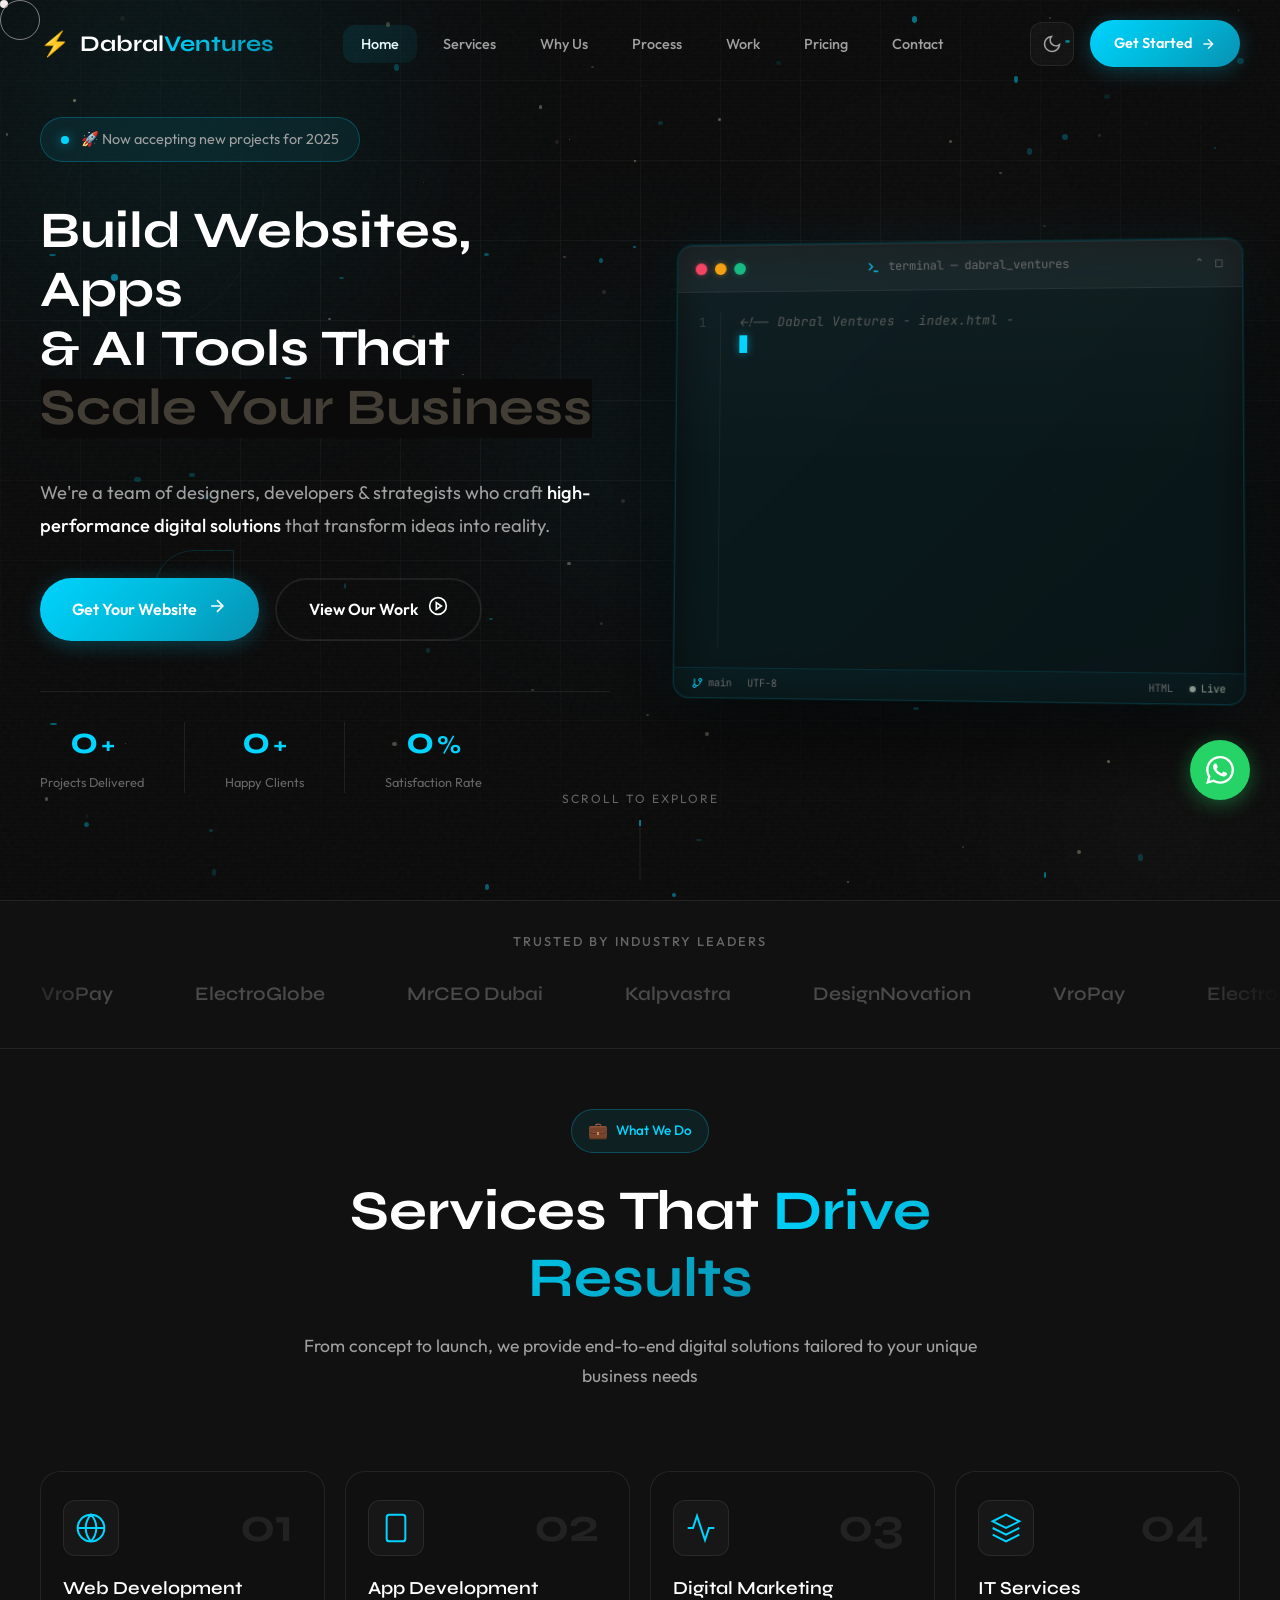
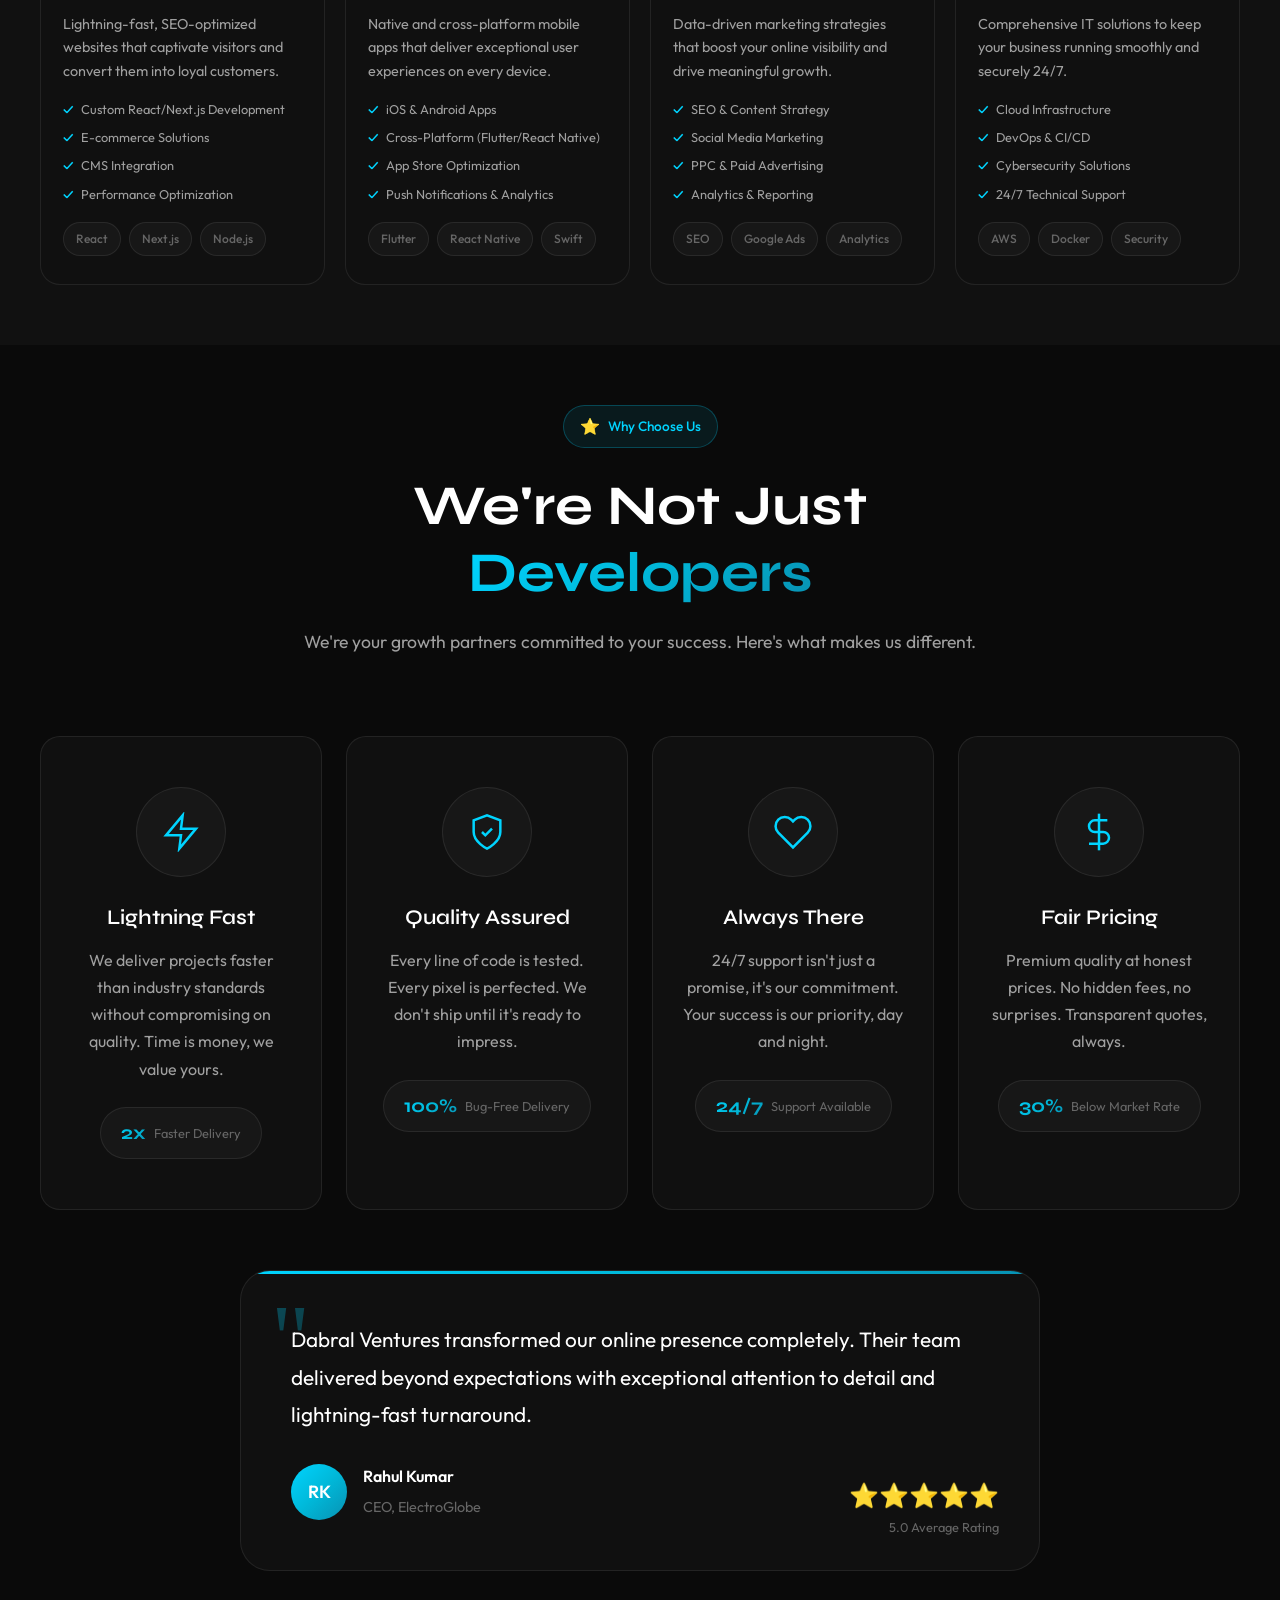
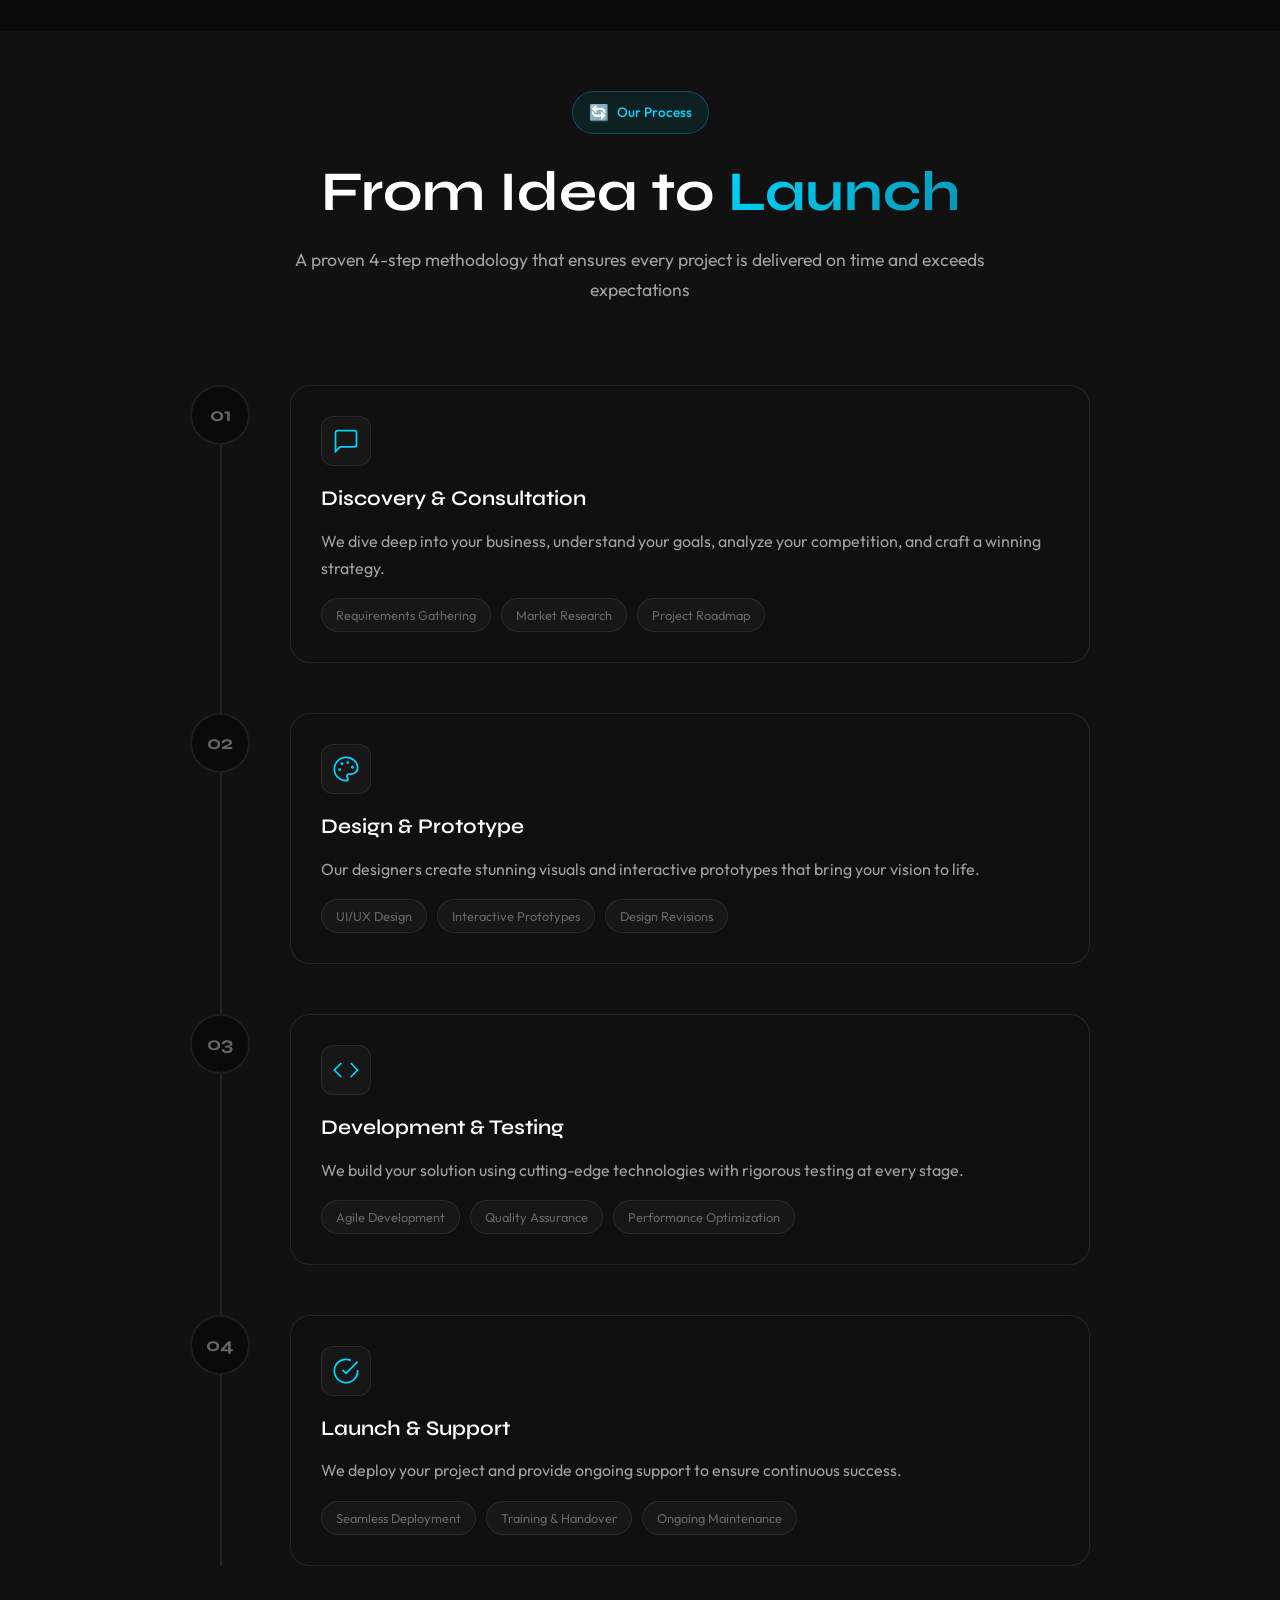
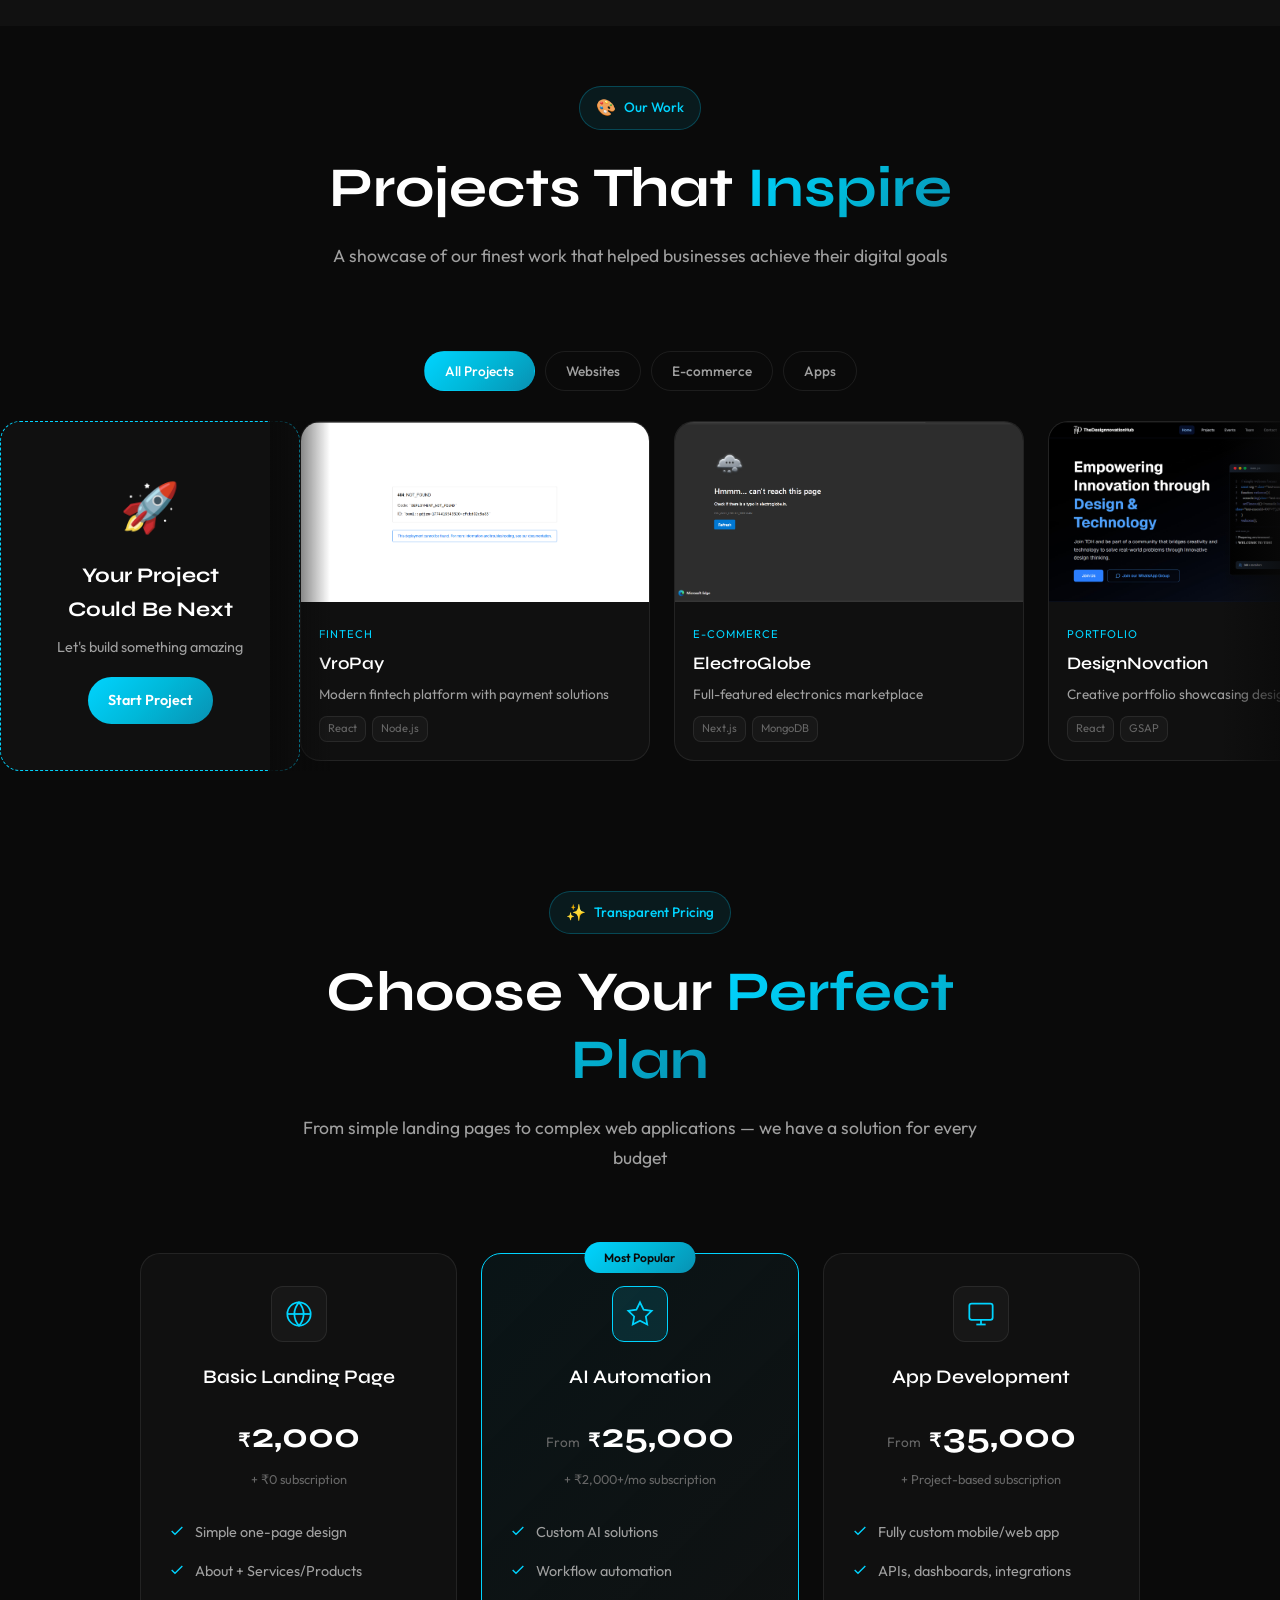
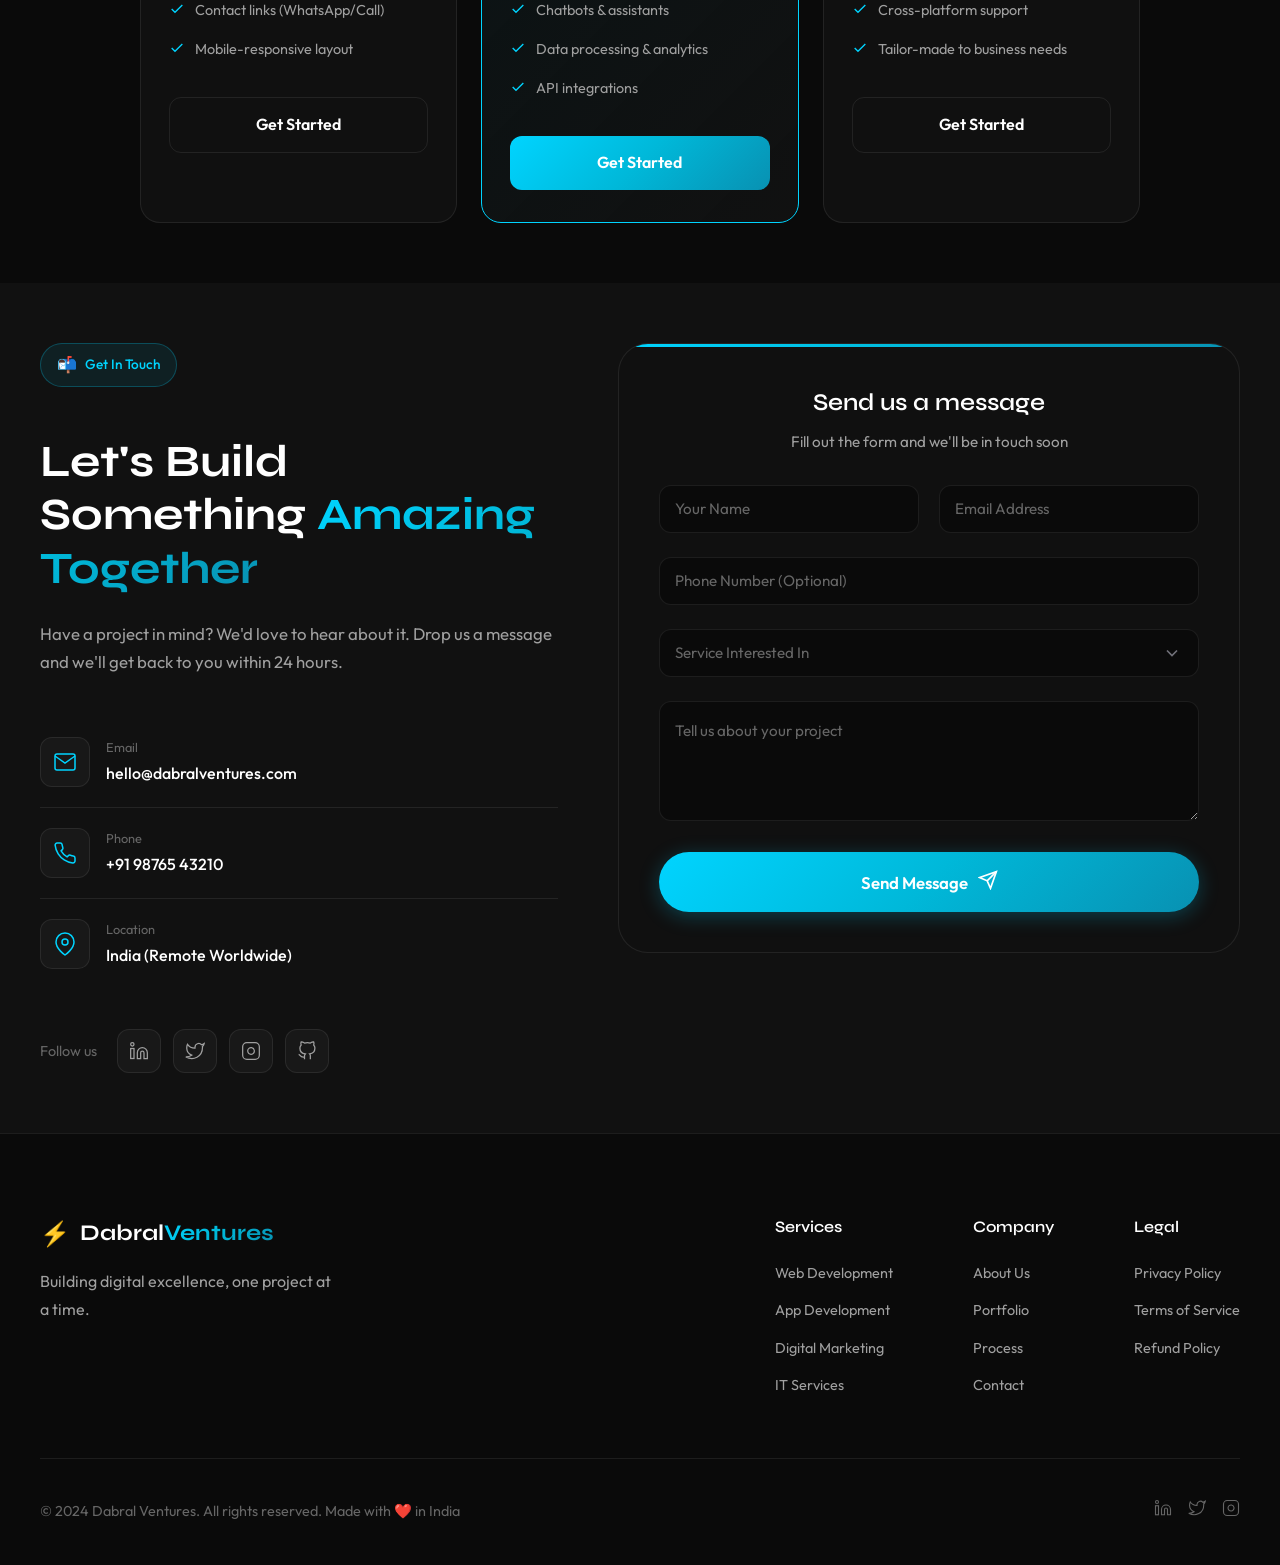
==== commit 27f9bedb: "NVHGH" ====
--- a/index.html
+++ b/index.html
@@ -20,7 +20,7 @@
     <!-- Fonts -->
     <link rel="preconnect" href="https://fonts.googleapis.com">
     <link rel="preconnect" href="https://fonts.gstatic.com" crossorigin>
-    <link href="https://fonts.googleapis.com/css2?family=Space+Grotesk:wght@400;500;600;700&family=Inter:wght@300;400;500;600;700&family=Fira+Code:wght@400;500&display=swap" rel="stylesheet">
+    <link href="https://fonts.googleapis.com/css2?family=Outfit:wght@300;400;500;600;700;800&family=Syne:wght@400;500;600;700;800&family=JetBrains+Mono:wght@400;500;600&display=swap" rel="stylesheet">
     
     <!-- Stylesheets -->
     <link rel="stylesheet" href="css/style.css">
@@ -44,7 +44,7 @@
     <div class="cursor-follower" id="cursor-follower"></div>
 
     <!-- Navigation -->
-    <header class="header" id="header">
+    <header class="header" id="navbar">
         <nav class="nav container">
             <a href="#" class="nav-logo">
                 <span class="logo-icon">⚡</span>
@@ -109,13 +109,13 @@
                 </a>
             </div>
             
-            <div class="nav-toggle" id="nav-toggle">
+            <div class="nav-toggle" id="menu-toggle">
                 <span></span>
                 <span></span>
                 <span></span>
             </div>
         </nav>
-        <div class="nav-progress" id="nav-progress"></div>
+        <div class="nav-progress" id="scroll-progress"></div>
     </header>
 
     <main>
@@ -132,7 +132,9 @@
                 <div class="scan-lines"></div>
             </div>
             
-            <div class="hero-particles" id="particles"></div>
+            <div class="hero-particles" id="hero-particles">
+                <div id="particles"></div>
+            </div>
 
             <!-- Floating code snippets in background -->
             <div class="floating-code-snippets">
--- a/css/style.css
+++ b/css/style.css
@@ -5,53 +5,59 @@
 
 /* ========== CSS VARIABLES ========== */
 :root {
-    /* Colors - Dark Theme (Muted Aesthetic) */
-    --bg-primary: #0c0c0e;
-    --bg-secondary: #131315;
-    --bg-tertiary: #1a1a1d;
-    --bg-card: rgba(19, 19, 21, 0.85);
-    
-    /* Accent Colors - Muted & Warm */
-    --accent-primary: #c8b89a;
-    --accent-secondary: #a09080;
-    --accent-tertiary: #8a9a8e;
-    --accent-gradient: linear-gradient(135deg, #c8b89a 0%, #a09080 50%, #8a9a8e 100%);
-    --accent-glow: rgba(200, 184, 154, 0.15);
+    /* Colors - Dark Theme (Sleek Black & White with Cyan Accent) */
+    --bg-primary: #0a0a0a;
+    --bg-secondary: #111111;
+    --bg-tertiary: #1a1a1a;
+    --bg-card: rgba(17, 17, 17, 0.95);
+    
+    /* Accent Colors - Cyan/Teal (matches B&W perfectly) */
+    --accent-primary: #00d4ff;
+    --accent-secondary: #00b8d9;
+    --accent-tertiary: #0891b2;
+    --accent-gradient: linear-gradient(135deg, #00d4ff 0%, #00b8d9 50%, #0891b2 100%);
+    --accent-glow: rgba(0, 212, 255, 0.25);
+    
+    /* Highlight Colors for variety */
+    --highlight-cyan: #00d4ff;
+    --highlight-emerald: #10b981;
+    --highlight-amber: #f59e0b;
+    --highlight-rose: #f43f5e;
     
     /* Text Colors */
-    --text-primary: #e8e4df;
-    --text-secondary: #8a8680;
-    --text-muted: #5c5955;
-    --text-accent: #c8b89a;
+    --text-primary: #ffffff;
+    --text-secondary: #a0a0a0;
+    --text-muted: #666666;
+    --text-accent: #00d4ff;
     
     /* Border & Effects */
-    --border-color: rgba(255, 255, 255, 0.06);
-    --border-hover: rgba(200, 184, 154, 0.2);
-    --glass-bg: rgba(255, 255, 255, 0.02);
-    --glass-border: rgba(255, 255, 255, 0.06);
-    
-    /* Typography */
-    --font-primary: 'Inter', -apple-system, BlinkMacSystemFont, sans-serif;
-    --font-heading: 'Space Grotesk', sans-serif;
-    --font-mono: 'Fira Code', monospace;
-    
+    --border-color: rgba(255, 255, 255, 0.08);
+    --border-hover: rgba(0, 212, 255, 0.4);
+    --glass-bg: rgba(255, 255, 255, 0.03);
+    --glass-border: rgba(255, 255, 255, 0.08);
+    
+    /* Typography - Elegant Modern Fonts */
+    --font-primary: 'Outfit', -apple-system, BlinkMacSystemFont, sans-serif;
+    --font-heading: 'Syne', sans-serif;
+    --font-mono: 'JetBrains Mono', 'Fira Code', monospace;
+
     /* Spacing */
     --section-padding: 60px;
     --container-max: 1400px;
     --container-padding: 40px;
-    
+
     /* Transitions */
     --transition-fast: 0.2s ease;
     --transition-normal: 0.3s ease;
     --transition-slow: 0.5s ease;
     --transition-bounce: 0.5s cubic-bezier(0.68, -0.55, 0.265, 1.55);
-    
+
     /* Shadows */
     --shadow-sm: 0 2px 8px rgba(0, 0, 0, 0.3);
     --shadow-md: 0 8px 30px rgba(0, 0, 0, 0.4);
     --shadow-lg: 0 20px 60px rgba(0, 0, 0, 0.5);
     --shadow-glow: 0 0 40px var(--accent-glow);
-    
+
     /* Border Radius */
     --radius-sm: 8px;
     --radius-md: 12px;
@@ -62,18 +68,20 @@
 
 /* Light Theme Variables */
 [data-theme="light"] {
-    --bg-primary: #f5f3f0;
-    --bg-secondary: #faf8f5;
-    --bg-tertiary: #edebe8;
-    --bg-card: rgba(250, 248, 245, 0.9);
-    
-    --text-primary: #1a1918;
-    --text-secondary: #6b6560;
-    --text-muted: #a09890;
-    
-    --border-color: rgba(0, 0, 0, 0.06);
-    --glass-bg: rgba(255, 255, 255, 0.6);
-    --glass-border: rgba(0, 0, 0, 0.06);
+    --bg-primary: #ffffff;
+    --bg-secondary: #f5f5f5;
+    --bg-tertiary: #ebebeb;
+    --bg-card: rgba(255, 255, 255, 0.98);
+
+    --text-primary: #0a0a0a;
+    --text-secondary: #555555;
+    --text-muted: #888888;
+    --text-accent: #0891b2;
+
+    --border-color: rgba(0, 0, 0, 0.08);
+    --glass-bg: rgba(255, 255, 255, 0.9);
+    --glass-border: rgba(0, 0, 0, 0.08);
+    --accent-glow: rgba(0, 212, 255, 0.2);
 }
 
 /* ========== RESET & BASE ========== */
@@ -450,12 +458,12 @@
     align-items: center;
     gap: 8px;
     padding: 8px 16px;
-    background: var(--glass-bg);
-    border: 1px solid var(--glass-border);
+    background: rgba(0, 212, 255, 0.08);
+    border: 1px solid rgba(0, 212, 255, 0.25);
     border-radius: var(--radius-full);
     font-size: 0.85rem;
     font-weight: 500;
-    color: var(--text-secondary);
+    color: var(--accent-primary);
     margin-bottom: 24px;
 }
 
@@ -513,7 +521,7 @@
 .orb-1 {
     width: 600px;
     height: 600px;
-    background: #2a2520;
+    background: radial-gradient(circle, rgba(0, 212, 255, 0.15) 0%, rgba(0, 184, 217, 0.08) 50%, transparent 70%);
     top: -20%;
     left: -10%;
     animation-delay: 0s;
@@ -522,7 +530,7 @@
 .orb-2 {
     width: 500px;
     height: 500px;
-    background: #1e2420;
+    background: radial-gradient(circle, rgba(255, 255, 255, 0.05) 0%, rgba(200, 200, 200, 0.02) 50%, transparent 70%);
     bottom: -20%;
     right: -10%;
     animation-delay: -7s;
@@ -531,7 +539,7 @@
 .orb-3 {
     width: 400px;
     height: 400px;
-    background: #201e1a;
+    background: radial-gradient(circle, rgba(0, 212, 255, 0.12) 0%, rgba(0, 184, 217, 0.05) 50%, transparent 70%);
     top: 50%;
     left: 50%;
     transform: translate(-50%, -50%);
@@ -541,11 +549,11 @@
 .orb-4 {
     width: 350px;
     height: 350px;
-    background: #1a1d1e;
+    background: radial-gradient(circle, rgba(255, 255, 255, 0.04) 0%, rgba(200, 200, 200, 0.02) 50%, transparent 70%);
     top: 10%;
     right: 15%;
     animation-delay: -5s;
-    opacity: 0.5;
+    opacity: 0.6;
 }
 
 @keyframes orbFloat {
@@ -558,7 +566,7 @@
 .grid-overlay {
     position: absolute;
     inset: 0;
-    background-image: 
+    background-image:
         linear-gradient(var(--border-color) 1px, transparent 1px),
         linear-gradient(90deg, var(--border-color) 1px, transparent 1px);
     background-size: 80px 80px;
@@ -634,8 +642,8 @@
     color: var(--accent-primary);
     opacity: 0;
     padding: 6px 14px;
-    background: rgba(200, 184, 154, 0.04);
-    border: 1px solid rgba(200, 184, 154, 0.08);
+    background: rgba(0, 212, 255, 0.05);
+    border: 1px solid rgba(0, 212, 255, 0.15);
     border-radius: 6px;
     white-space: nowrap;
     animation: floatSnippet 20s ease-in-out infinite;
@@ -645,37 +653,37 @@
 .snippet-1 {
     top: 12%; left: 8%;
     animation-delay: 0s;
-    color: #b0a090;
+    color: #00d4ff;
 }
 
 .snippet-2 {
     top: 25%; right: 5%;
     animation-delay: -3s;
-    color: #8a9a8e;
+    color: #ffffff;
 }
 
 .snippet-3 {
     bottom: 30%; left: 3%;
     animation-delay: -7s;
-    color: #8a8a90;
+    color: #00d4ff;
 }
 
 .snippet-4 {
     top: 55%; right: 3%;
     animation-delay: -11s;
-    color: #a09888;
+    color: #a0a0a0;
 }
 
 .snippet-5 {
     bottom: 15%; left: 15%;
     animation-delay: -15s;
-    color: #908880;
+    color: #00d4ff;
 }
 
 .snippet-6 {
     top: 75%; right: 12%;
     animation-delay: -9s;
-    color: #989088;
+    color: #ffffff;
 }
 
 @keyframes floatSnippet {
@@ -684,10 +692,10 @@
         transform: translateY(20px) rotate(-2deg);
     }
     5% {
-        opacity: 0.35;
+        opacity: 0.5;
     }
     15% {
-        opacity: 0.35;
+        opacity: 0.5;
         transform: translateY(-10px) rotate(1deg);
     }
     25% {
@@ -719,8 +727,8 @@
     align-items: center;
     gap: 12px;
     padding: 10px 20px;
-    background: var(--glass-bg);
-    border: 1px solid var(--glass-border);
+    background: rgba(0, 212, 255, 0.08);
+    border: 1px solid rgba(0, 212, 255, 0.25);
     border-radius: var(--radius-full);
     margin-bottom: 40px;
     backdrop-filter: blur(10px);
@@ -729,10 +737,10 @@
 .badge-dot {
     width: 8px;
     height: 8px;
-    background: #8a9a8e;
+    background: #00d4ff;
     border-radius: 50%;
     animation: pulse 2s ease-in-out infinite;
-    box-shadow: 0 0 6px rgba(138, 154, 142, 0.3);
+    box-shadow: 0 0 12px rgba(0, 212, 255, 0.6);
 }
 
 @keyframes pulse {
@@ -910,7 +918,7 @@
 
 .btn-outline:hover {
     border-color: var(--accent-primary);
-    background: rgba(200, 184, 154, 0.06);
+    background: rgba(0, 212, 255, 0.08);
     transform: translateY(-3px);
 }
 
@@ -936,14 +944,12 @@
     text-align: center;
 }
 
+/* All stats use cyan accent */
 .stat-number {
     font-family: var(--font-heading);
     font-size: clamp(1.8rem, 3vw, 2.5rem);
     font-weight: 700;
-    background: var(--accent-gradient);
-    -webkit-background-clip: text;
-    -webkit-text-fill-color: transparent;
-    background-clip: text;
+    color: var(--accent-primary);
     line-height: 1;
 }
 
@@ -951,10 +957,7 @@
     font-family: var(--font-heading);
     font-size: clamp(1.2rem, 2vw, 1.8rem);
     font-weight: 700;
-    background: var(--accent-gradient);
-    -webkit-background-clip: text;
-    -webkit-text-fill-color: transparent;
-    background-clip: text;
+    color: var(--accent-primary);
 }
 
 .stat-label {
@@ -977,15 +980,15 @@
 
 .terminal-window {
     position: relative;
-    background: rgba(14, 14, 16, 0.95);
+    background: rgba(10, 10, 10, 0.98);
     border-radius: 16px;
-    border: 1px solid rgba(255, 255, 255, 0.06);
+    border: 1px solid rgba(0, 212, 255, 0.2);
     overflow: hidden;
     box-shadow:
-        0 30px 90px rgba(0, 0, 0, 0.6),
-        0 0 0 1px rgba(200, 184, 154, 0.05),
-        0 0 40px rgba(0, 0, 0, 0.2),
-        inset 0 1px 0 rgba(255, 255, 255, 0.06);
+        0 30px 90px rgba(0, 0, 0, 0.7),
+        0 0 0 1px rgba(0, 212, 255, 0.1),
+        0 0 60px rgba(0, 212, 255, 0.08),
+        inset 0 1px 0 rgba(255, 255, 255, 0.05);
     transform: rotateY(-4deg) rotateX(2deg);
     transition: transform 0.6s cubic-bezier(0.23, 1, 0.32, 1);
     animation: terminalFloat 6s ease-in-out infinite;
@@ -1035,18 +1038,18 @@
 }
 
 .dot-red {
-    background: #5c4040;
-    box-shadow: none;
+    background: #f43f5e;
+    box-shadow: 0 0 6px rgba(244, 63, 94, 0.4);
 }
 
 .dot-yellow {
-    background: #5c5440;
-    box-shadow: none;
+    background: #f59e0b;
+    box-shadow: 0 0 6px rgba(245, 158, 11, 0.4);
 }
 
 .dot-green {
-    background: #405c44;
-    box-shadow: none;
+    background: #10b981;
+    box-shadow: 0 0 6px rgba(16, 185, 129, 0.4);
 }
 
 .terminal-title {
@@ -1118,7 +1121,7 @@
     animation: cursorBlink 1s step-end infinite;
     vertical-align: text-bottom;
     margin-left: 1px;
-    box-shadow: 0 0 4px rgba(200, 184, 154, 0.2);
+    box-shadow: 0 0 10px rgba(0, 212, 255, 0.5);
 }
 
 @keyframes cursorBlink {
@@ -1126,16 +1129,16 @@
     51%, 100% { opacity: 0; }
 }
 
-/* Terminal syntax highlighting tokens - muted aesthetic */
-.terminal-code .token-tag { color: #c8b89a; }
-.terminal-code .token-attr { color: #9a9088; }
-.terminal-code .token-str { color: #8a9a8e; }
-.terminal-code .token-comment { color: #555550; font-style: italic; }
-.terminal-code .token-keyword { color: #b0a090; }
-.terminal-code .token-prop { color: #8a8a90; }
-.terminal-code .token-value { color: #a09888; }
-.terminal-code .token-punct { color: #606058; }
-.terminal-code .token-text { color: #c0bab4; }
+/* Terminal syntax highlighting - B&W with Cyan accent */
+.terminal-code .token-tag { color: #00d4ff; }
+.terminal-code .token-attr { color: #a0a0a0; }
+.terminal-code .token-str { color: #ffffff; }
+.terminal-code .token-comment { color: #555555; font-style: italic; }
+.terminal-code .token-keyword { color: #00d4ff; }
+.terminal-code .token-prop { color: #ffffff; }
+.terminal-code .token-value { color: #00d4ff; }
+.terminal-code .token-punct { color: #666666; }
+.terminal-code .token-text { color: #e0e0e0; }
 
 .code-line {
     white-space: pre;
@@ -1154,8 +1157,8 @@
     justify-content: space-between;
     align-items: center;
     padding: 6px 18px;
-    background: rgba(200, 184, 154, 0.03);
-    border-top: 1px solid rgba(255, 255, 255, 0.04);
+    background: rgba(0, 212, 255, 0.03);
+    border-top: 1px solid rgba(0, 212, 255, 0.1);
     font-family: var(--font-mono);
     font-size: 0.65rem;
     color: var(--text-muted);
@@ -1539,10 +1542,15 @@
     overflow: hidden;
 }
 
+/* All cards use same cyan accent for B&W theme */
+.service-card {
+    --card-accent: #00d4ff;
+}
+
 .service-card:hover {
     transform: translateY(-8px);
-    border-color: var(--border-hover);
-    box-shadow: var(--shadow-lg);
+    border-color: var(--card-accent);
+    box-shadow: 0 20px 60px rgba(0, 0, 0, 0.5), 0 0 40px rgba(0, 212, 255, 0.12);
 }
 
 .card-glow {
@@ -1576,7 +1584,7 @@
 }
 
 .service-card:hover .card-icon {
-    background: rgba(99, 102, 241, 0.1);
+    background: rgba(0, 212, 255, 0.1);
     border-color: var(--accent-primary);
     transform: scale(1.1);
 }
@@ -1684,8 +1692,8 @@
 
 .why-card:hover {
     transform: translateY(-8px);
-    border-color: var(--border-hover);
-    box-shadow: var(--shadow-lg);
+    border-color: var(--accent-primary);
+    box-shadow: 0 20px 60px rgba(0, 0, 0, 0.5), 0 0 30px rgba(0, 212, 255, 0.12);
 }
 
 .why-icon {
@@ -1705,15 +1713,16 @@
 
 .why-card:hover .why-icon {
     transform: scale(1.1);
-    background: rgba(99, 102, 241, 0.1);
-    box-shadow: 0 0 40px var(--accent-glow);
+    background: rgba(0, 212, 255, 0.1);
+    border-color: var(--accent-primary);
+    box-shadow: 0 0 40px rgba(0, 212, 255, 0.2);
 }
 
 .icon-glow {
     position: absolute;
     inset: 0;
     border-radius: 50%;
-    background: var(--accent-gradient);
+    background: var(--accent-primary);
     opacity: 0;
     filter: blur(20px);
     transition: opacity var(--transition-normal);
@@ -1917,11 +1926,12 @@
     z-index: 1;
 }
 
-.process-step.active .step-number {
-    background: var(--accent-gradient);
+.process-step.active .step-number,
+.process-step:hover .step-number {
+    background: var(--accent-primary);
     border-color: transparent;
-    color: white;
-    box-shadow: 0 0 30px var(--accent-glow);
+    color: #0a0a0a;
+    box-shadow: 0 0 30px rgba(0, 212, 255, 0.35);
 }
 
 .step-pulse {
@@ -1952,7 +1962,7 @@
 }
 
 .process-step:hover .step-content {
-    border-color: var(--border-hover);
+    border-color: var(--accent-primary);
     transform: translateX(10px);
 }
 
@@ -2183,9 +2193,9 @@
 }
 
 .portfolio-link:hover {
-    border-color: var(--border-hover);
+    border-color: var(--accent-primary);
     transform: translateY(-8px);
-    box-shadow: var(--shadow-lg);
+    box-shadow: 0 20px 60px rgba(0, 0, 0, 0.5), 0 0 30px rgba(0, 212, 255, 0.12);
 }
 
 .portfolio-image {
@@ -2379,14 +2389,15 @@
 
 .pricing-card:hover {
     transform: translateY(-8px);
-    border-color: var(--border-hover);
-    box-shadow: var(--shadow-lg);
+    border-color: var(--accent-primary);
+    box-shadow: 0 20px 60px rgba(0, 0, 0, 0.5), 0 0 30px rgba(0, 212, 255, 0.12);
 }
 
 .pricing-card.popular {
     border-color: var(--accent-primary);
     transform: scale(1.05);
     z-index: 2;
+    background: linear-gradient(135deg, rgba(0, 212, 255, 0.05), var(--bg-card));
 }
 
 .pricing-card.popular:hover {
@@ -2401,7 +2412,7 @@
     padding: 6px 20px;
     background: var(--accent-gradient);
     border-radius: var(--radius-full);
-    color: white;
+    color: #0a0a0a;
     font-size: 0.75rem;
     font-weight: 600;
     white-space: nowrap;
@@ -2421,7 +2432,7 @@
 }
 
 .pricing-card.popular .pricing-icon {
-    background: rgba(99, 102, 241, 0.15);
+    background: rgba(0, 212, 255, 0.12);
     border-color: var(--accent-primary);
 }
 
@@ -2585,6 +2596,14 @@
     border-radius: var(--radius-md);
     color: var(--accent-primary);
     flex-shrink: 0;
+    transition: all var(--transition-normal);
+}
+
+.contact-item:hover .item-icon {
+    transform: scale(1.1);
+    background: rgba(0, 212, 255, 0.1);
+    border-color: var(--accent-primary);
+    box-shadow: 0 0 25px rgba(0, 212, 255, 0.25);
 }
 
 .item-label {
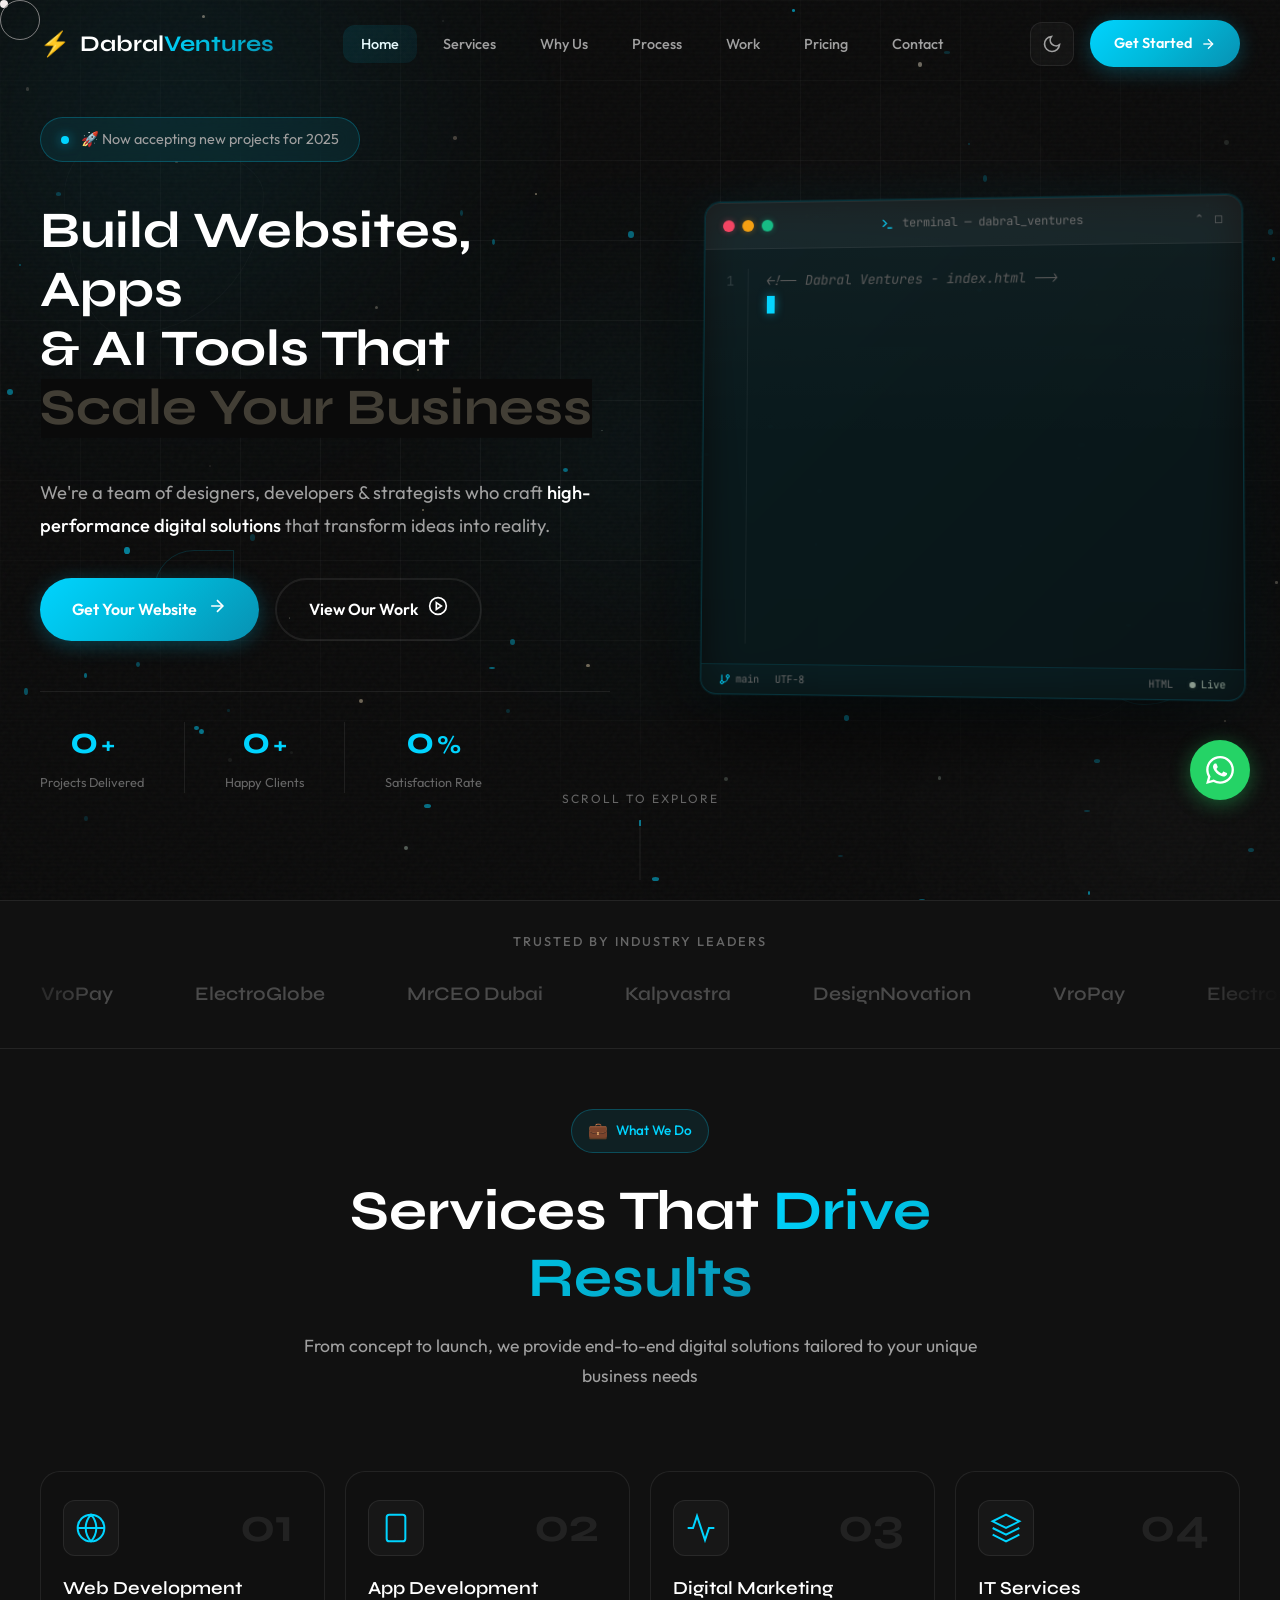
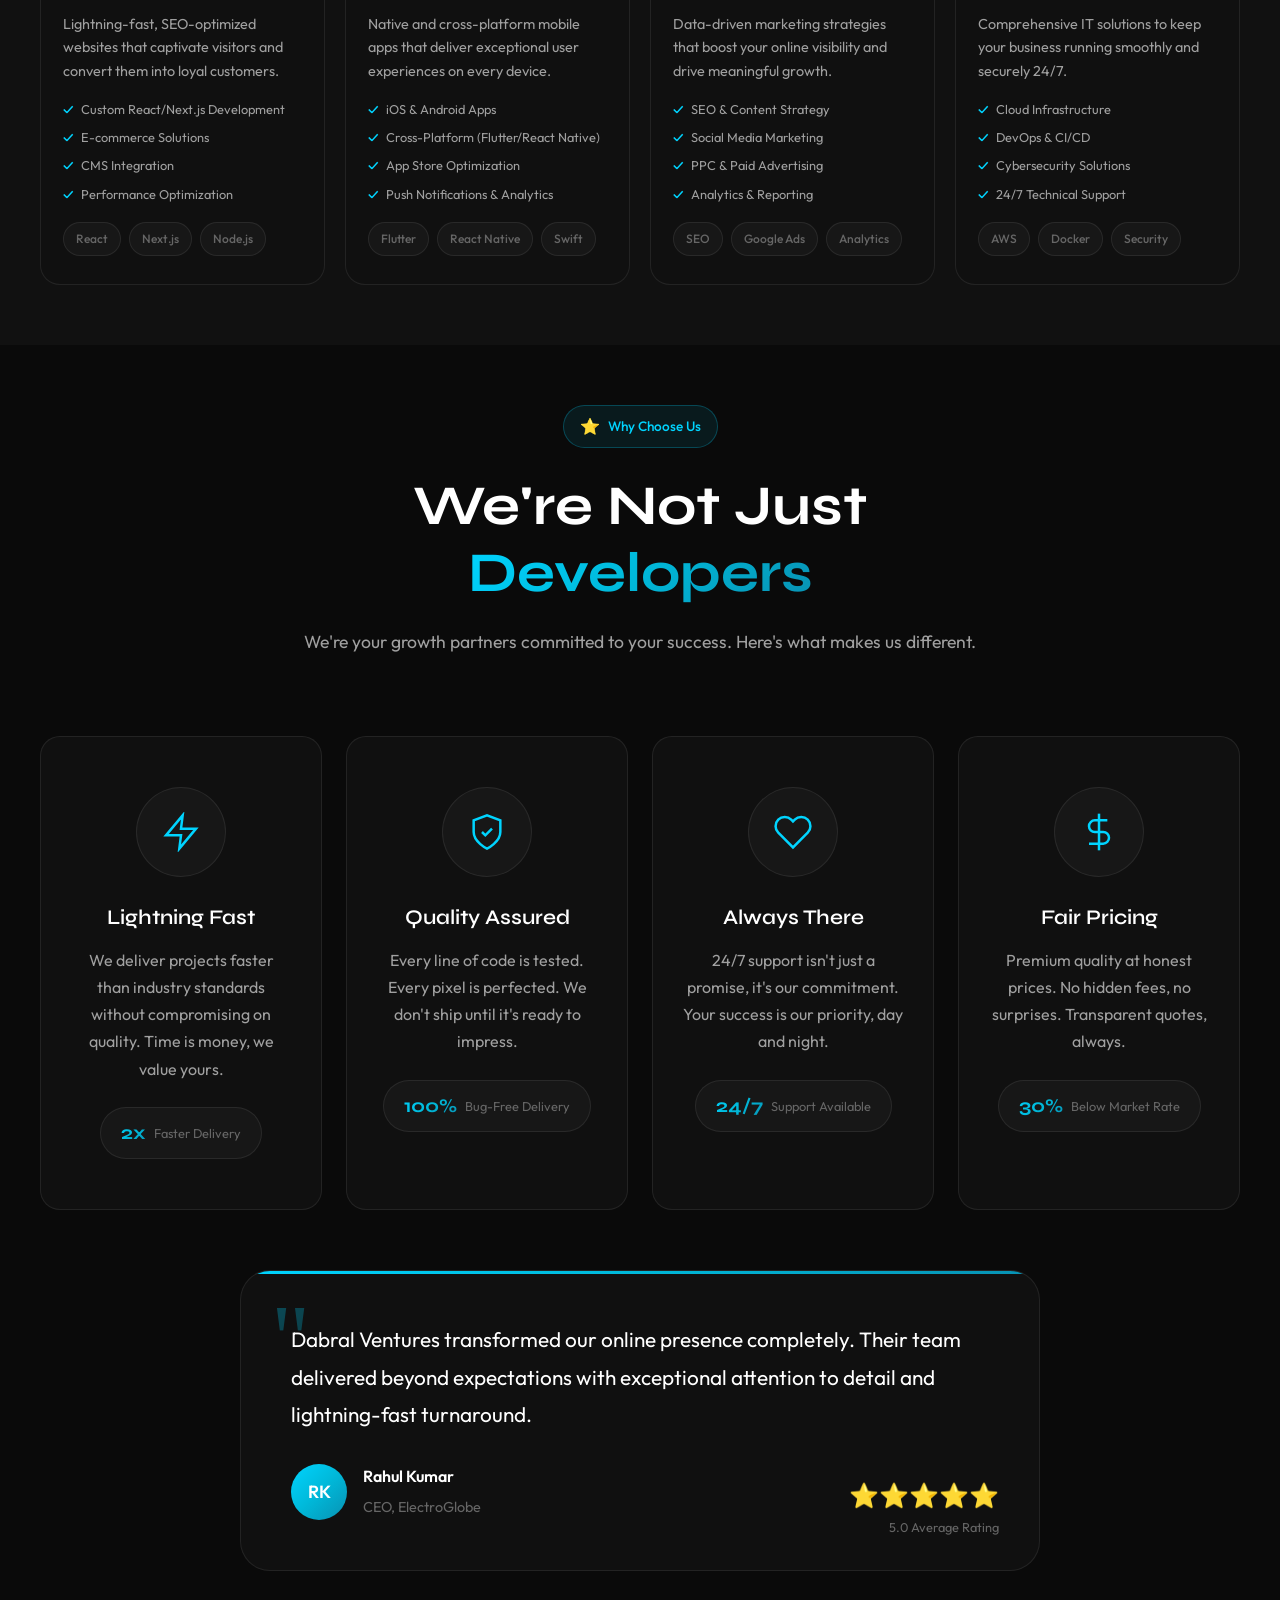
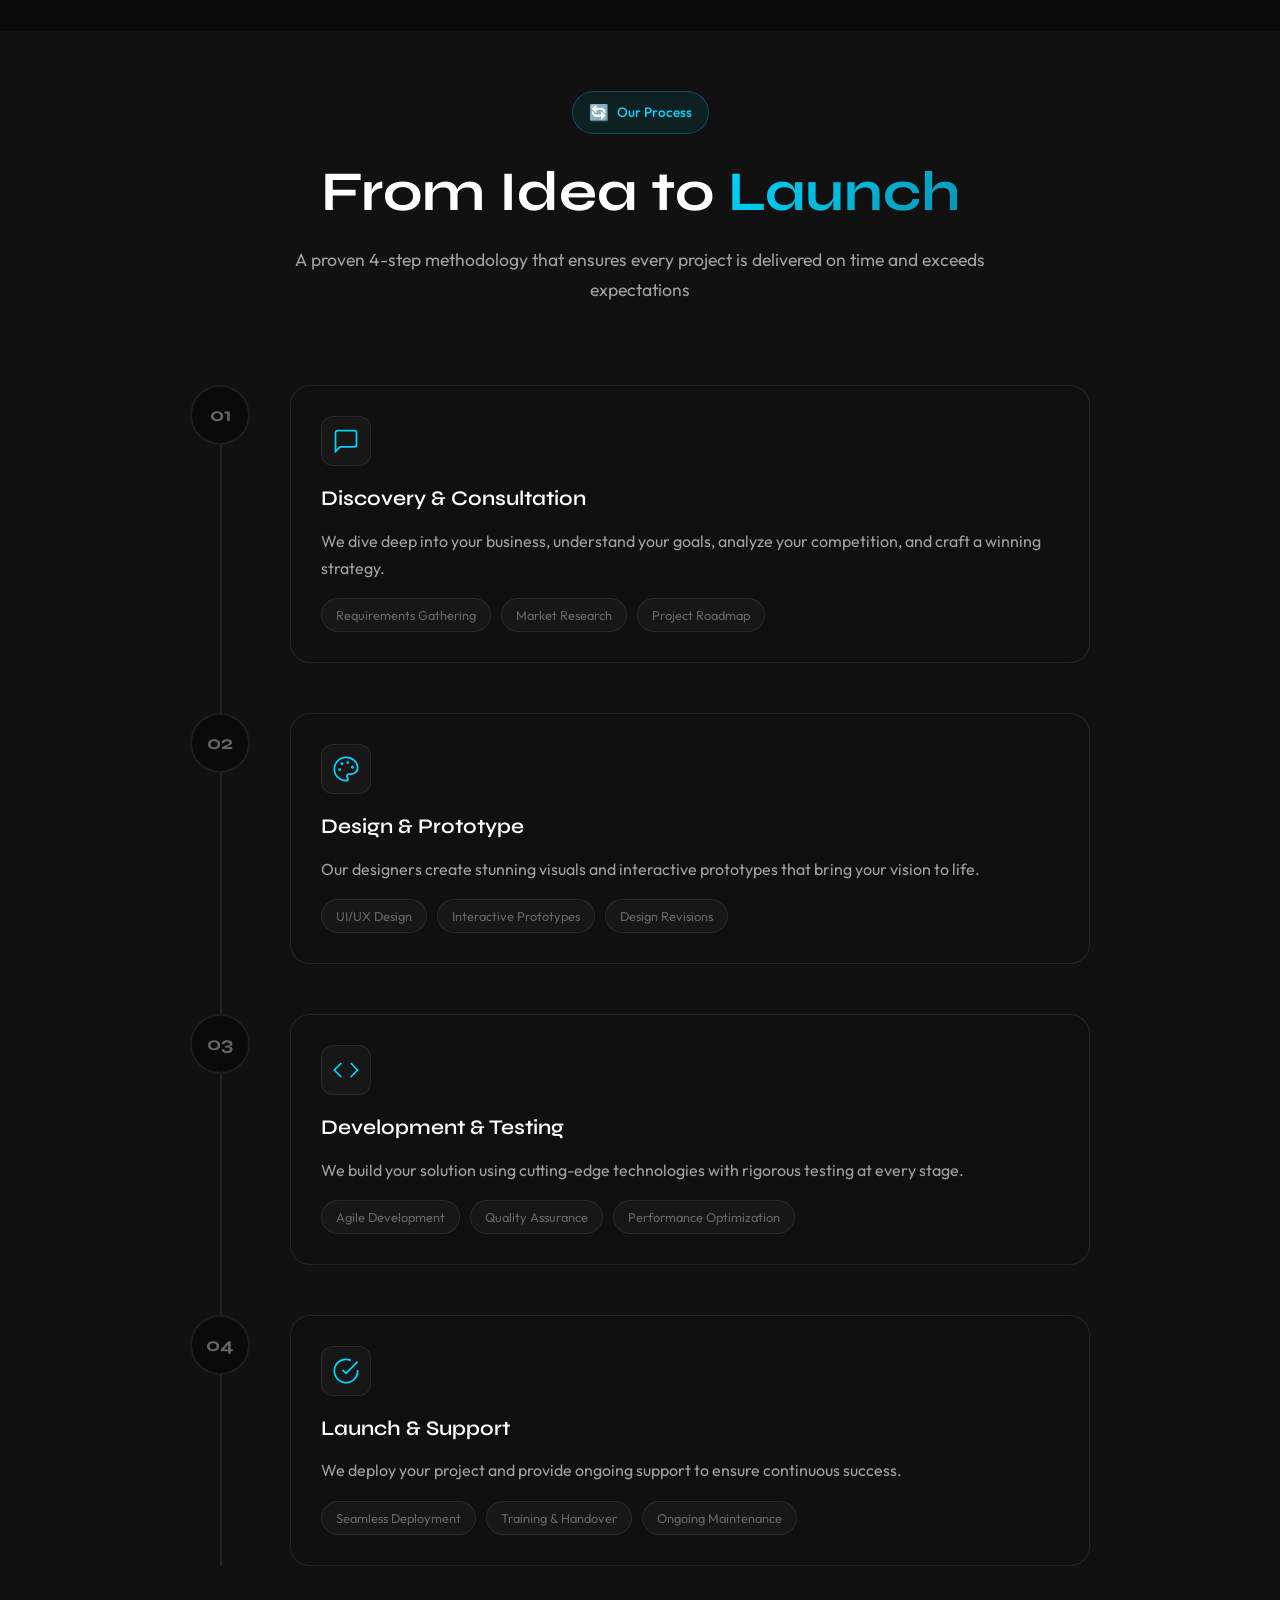
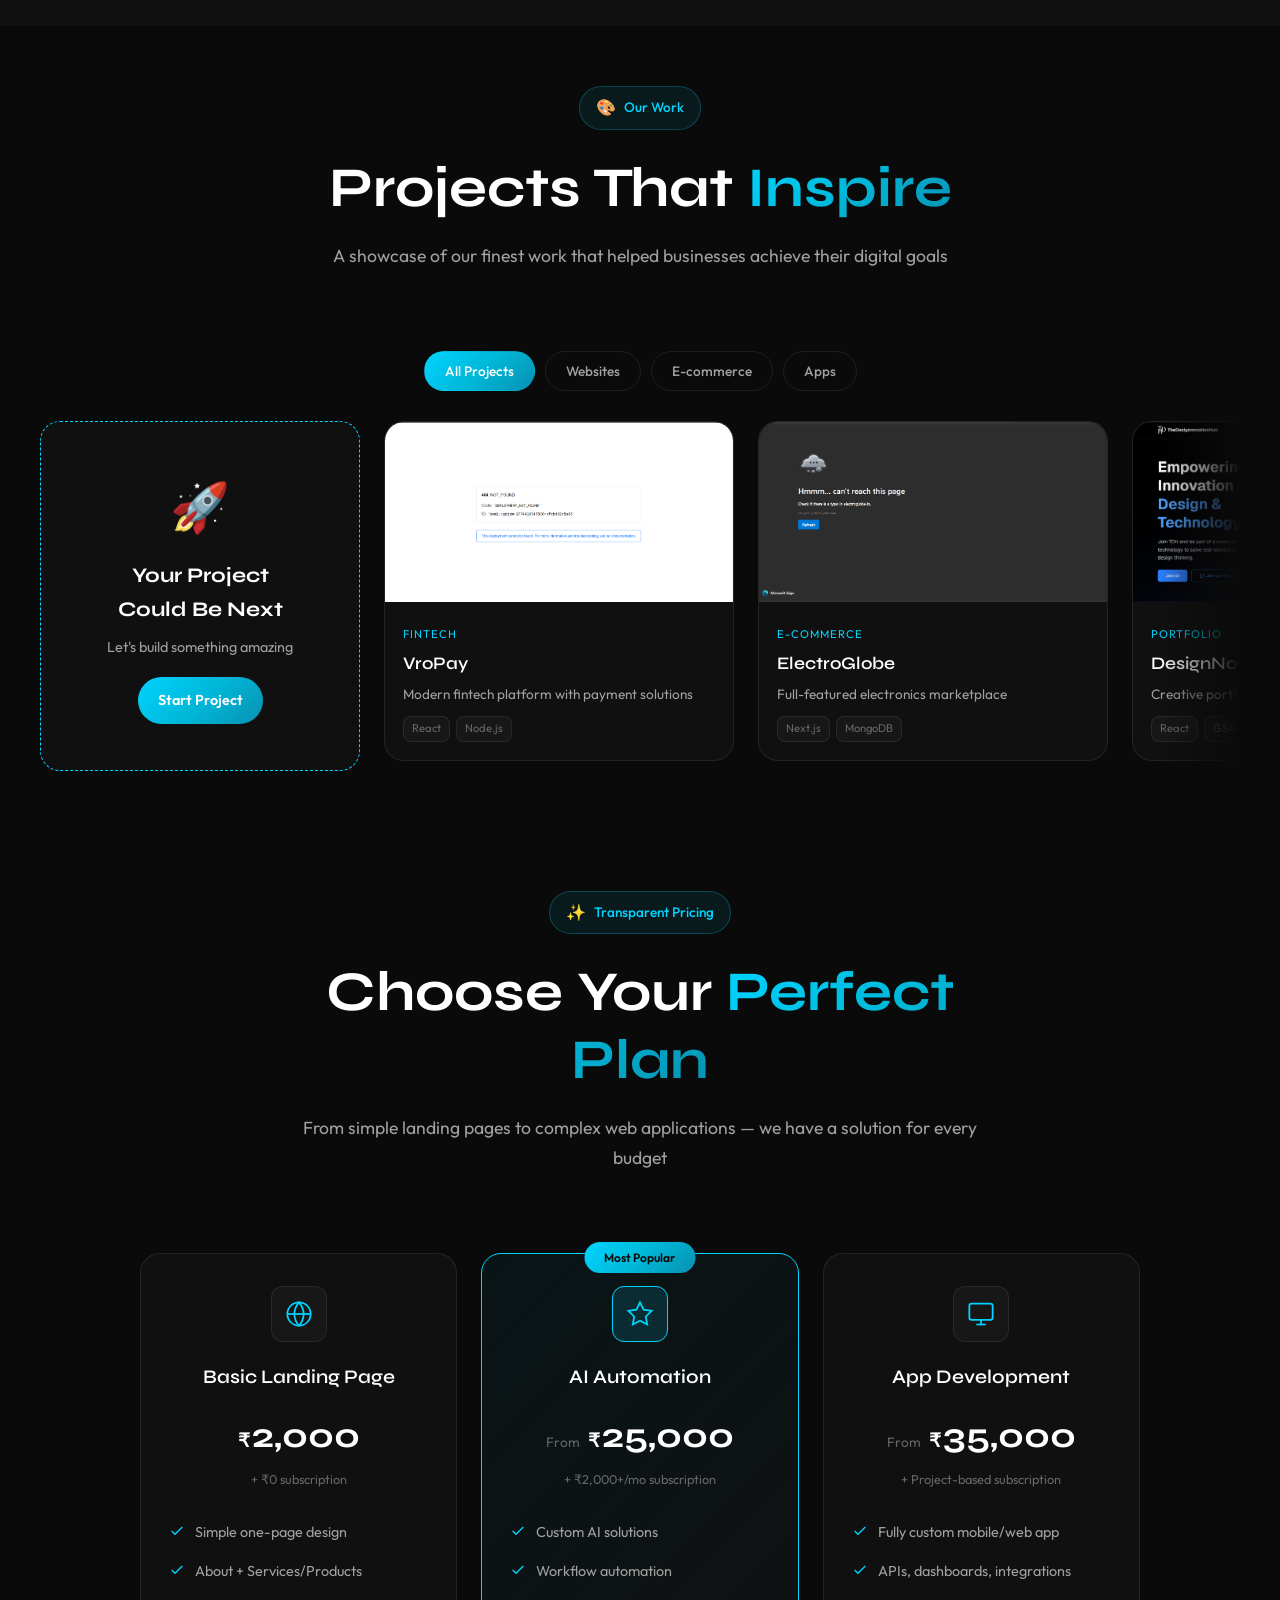
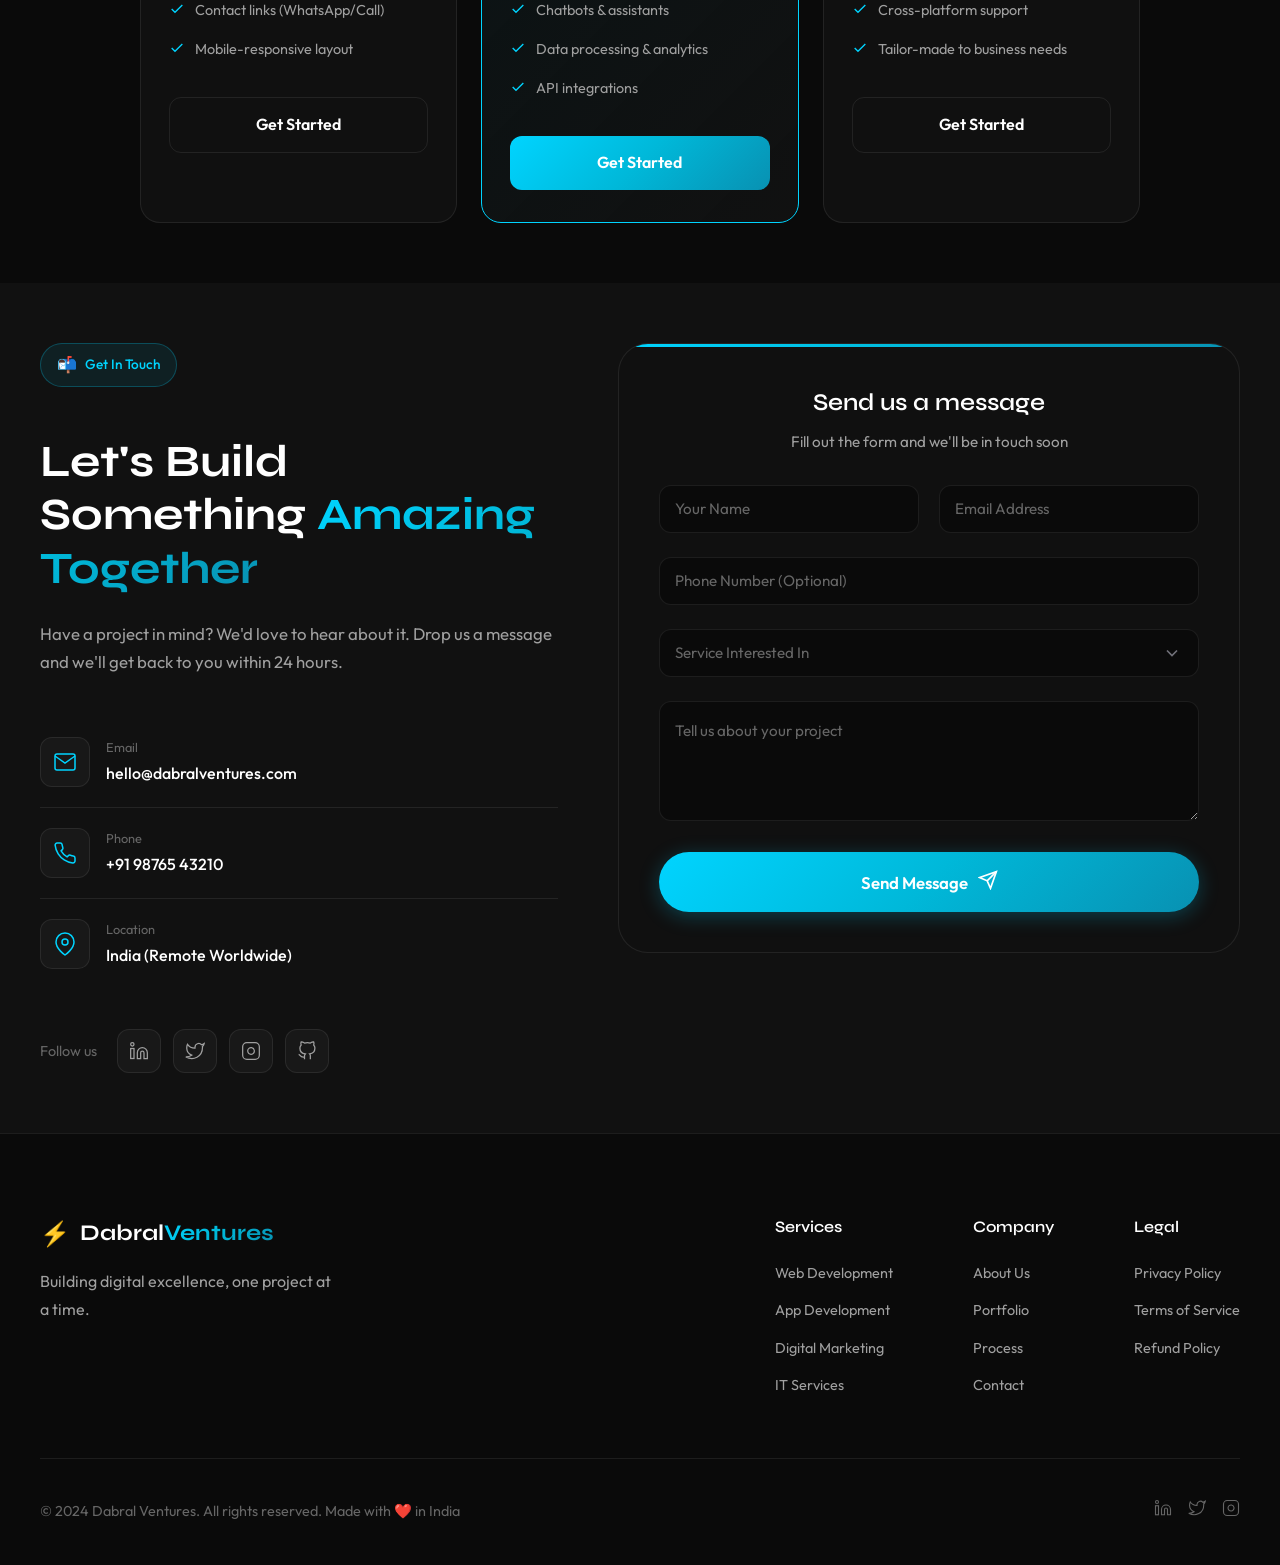
==== commit 0ccf9f8b: "NEW" ====
--- a/index.html
+++ b/index.html
@@ -25,6 +25,7 @@
     <!-- Stylesheets -->
     <link rel="stylesheet" href="css/style.css">
     <link rel="stylesheet" href="css/animations.css">
+    <link rel="stylesheet" href="css/mobile.css">
 </head>
 <body>
     <!-- Preloader -->
--- a/css/style.css
+++ b/css/style.css
@@ -976,6 +976,8 @@
 .hero-right {
     position: relative;
     perspective: 1200px;
+    align-self: center;
+    padding-left: 28px;
 }
 
 .terminal-window {
@@ -989,6 +991,7 @@
         0 0 0 1px rgba(0, 212, 255, 0.1),
         0 0 60px rgba(0, 212, 255, 0.08),
         inset 0 1px 0 rgba(255, 255, 255, 0.05);
+    margin-top: -48px;
     transform: rotateY(-4deg) rotateX(2deg);
     transition: transform 0.6s cubic-bezier(0.23, 1, 0.32, 1);
     animation: terminalFloat 6s ease-in-out infinite;
@@ -1084,17 +1087,17 @@
 .terminal-body {
     display: flex;
     padding: 20px 0;
-    min-height: 380px;
-    max-height: 420px;
+    min-height: 420px;
     overflow: hidden;
     position: relative;
+    transition: min-height 0.3s ease-out;
 }
 
 .terminal-line-numbers {
     padding: 0 14px 0 18px;
     font-family: var(--font-mono);
-    font-size: 0.8rem;
-    line-height: 1.75;
+    font-size: 0.85rem;
+    line-height: 1.8;
     color: rgba(255, 255, 255, 0.15);
     user-select: none;
     text-align: right;
@@ -1106,8 +1109,8 @@
     flex: 1;
     padding: 0 18px;
     font-family: var(--font-mono);
-    font-size: 0.8rem;
-    line-height: 1.75;
+    font-size: 0.85rem;
+    line-height: 1.8;
     color: #e2e8f0;
     position: relative;
     overflow: hidden;
@@ -1392,9 +1395,12 @@
     .hero-right {
         max-width: 600px;
         margin: 0 auto;
+        align-self: auto;
+        padding-left: 0;
     }
 
     .terminal-window {
+        margin-top: 0;
         transform: none;
         animation: none;
     }
@@ -2043,9 +2049,9 @@
 .portfolio-section-content {
     display: flex;
     align-items: stretch;
-    gap: 0;
-    position: relative;
-    margin: 0 -60px;
+    gap: 20px;
+    position: relative;
+    margin: 0;
 }
 
 .portfolio-sticky-cta {
@@ -2054,16 +2060,16 @@
     position: relative;
     z-index: 10;
     background: var(--bg-primary);
-    padding-left: 20px;
+    padding-left: 0;
 }
 
 .portfolio-sticky-cta::after {
     content: '';
     position: absolute;
     top: 0;
-    right: -30px;
+    right: -20px;
     bottom: 0;
-    width: 60px;
+    width: 20px;
     background: linear-gradient(90deg, var(--bg-primary) 0%, transparent 100%);
     z-index: 5;
     pointer-events: none;
@@ -2080,6 +2086,7 @@
     position: relative;
     overflow: hidden;
     flex: 1;
+    padding-left: 4px;
     padding-right: 60px;
 }
 
--- a/css/mobile.css
+++ b/css/mobile.css
@@ -0,0 +1,1488 @@
+/* ========================================
+   DABRAL VENTURES - PREMIUM MOBILE RESPONSIVE
+   Best-in-class Mobile Experience
+   ======================================== */
+
+/* ========== MOBILE VARIABLES ========== */
+@media (max-width: 768px) {
+    :root {
+        --section-padding: 50px;
+        --container-padding: 16px;
+    }
+}
+
+@media (max-width: 480px) {
+    :root {
+        --section-padding: 40px;
+        --container-padding: 14px;
+    }
+}
+
+/* ========== MOBILE NAVIGATION - PREMIUM ========== */
+@media (max-width: 768px) {
+    .header {
+        padding: 12px 0;
+    }
+    
+    .header.scrolled {
+        padding: 10px 0;
+    }
+    
+    .nav-logo {
+        gap: 8px;
+    }
+    
+    .logo-icon {
+        font-size: 1.3rem;
+    }
+    
+    .logo-text {
+        font-size: 1.2rem;
+    }
+    
+    /* Sleek hamburger menu */
+    .nav-toggle {
+        display: flex;
+        width: 40px;
+        height: 40px;
+        align-items: center;
+        justify-content: center;
+        background: var(--glass-bg);
+        border: 1px solid var(--glass-border);
+        border-radius: var(--radius-md);
+        padding: 0;
+        position: relative;
+        z-index: 1001;
+        transition: all 0.3s ease;
+    }
+    
+    .nav-toggle:active {
+        transform: scale(0.95);
+    }
+    
+    .nav-toggle span {
+        position: absolute;
+        width: 20px;
+        height: 2px;
+        background: var(--text-primary);
+        border-radius: 2px;
+        transition: all 0.3s cubic-bezier(0.68, -0.55, 0.265, 1.55);
+    }
+    
+    .nav-toggle span:nth-child(1) {
+        transform: translateY(-6px);
+    }
+    
+    .nav-toggle span:nth-child(3) {
+        transform: translateY(6px);
+    }
+    
+    .nav-toggle.active {
+        background: var(--accent-primary);
+        border-color: var(--accent-primary);
+    }
+    
+    .nav-toggle.active span {
+        background: white;
+    }
+    
+    .nav-toggle.active span:nth-child(1) {
+        transform: rotate(45deg);
+    }
+    
+    .nav-toggle.active span:nth-child(2) {
+        opacity: 0;
+        transform: scaleX(0);
+    }
+    
+    .nav-toggle.active span:nth-child(3) {
+        transform: rotate(-45deg);
+    }
+    
+    /* Full-screen premium mobile menu */
+    .nav-menu {
+        position: fixed;
+        top: 0;
+        left: 0;
+        right: 0;
+        bottom: 0;
+        width: 100%;
+        height: 100vh;
+        height: 100dvh;
+        background: var(--bg-primary);
+        padding: 100px 24px 40px;
+        display: flex;
+        flex-direction: column;
+        justify-content: center;
+        transform: translateX(100%);
+        transition: transform 0.4s cubic-bezier(0.65, 0, 0.35, 1);
+        z-index: 1000;
+        overflow-y: auto;
+    }
+    
+    .nav-menu.show {
+        transform: translateX(0);
+    }
+    
+    /* Beautiful gradient overlay for menu */
+    .nav-menu::before {
+        content: '';
+        position: absolute;
+        top: 0;
+        left: 0;
+        right: 0;
+        height: 200px;
+        background: linear-gradient(180deg, rgba(0, 212, 255, 0.05) 0%, transparent 100%);
+        pointer-events: none;
+    }
+    
+    .nav-list {
+        flex-direction: column;
+        gap: 0;
+        width: 100%;
+        max-width: 400px;
+        margin: 0 auto;
+    }
+    
+    .nav-item {
+        opacity: 0;
+        transform: translateX(50px);
+        transition: all 0.4s cubic-bezier(0.65, 0, 0.35, 1);
+    }
+    
+    .nav-menu.show .nav-item {
+        opacity: 1;
+        transform: translateX(0);
+    }
+    
+    .nav-menu.show .nav-item:nth-child(1) { transition-delay: 0.1s; }
+    .nav-menu.show .nav-item:nth-child(2) { transition-delay: 0.15s; }
+    .nav-menu.show .nav-item:nth-child(3) { transition-delay: 0.2s; }
+    .nav-menu.show .nav-item:nth-child(4) { transition-delay: 0.25s; }
+    .nav-menu.show .nav-item:nth-child(5) { transition-delay: 0.3s; }
+    .nav-menu.show .nav-item:nth-child(6) { transition-delay: 0.35s; }
+    .nav-menu.show .nav-item:nth-child(7) { transition-delay: 0.4s; }
+    
+    .nav-link {
+        display: flex;
+        align-items: center;
+        justify-content: space-between;
+        padding: 18px 0;
+        font-size: 1.4rem;
+        font-family: var(--font-heading);
+        font-weight: 600;
+        color: var(--text-primary);
+        border-bottom: 1px solid var(--border-color);
+        position: relative;
+        overflow: visible;
+    }
+    
+    .nav-link::before {
+        display: none;
+    }
+    
+    .nav-link::after {
+        content: '→';
+        font-size: 1.2rem;
+        color: var(--text-muted);
+        transition: all 0.3s ease;
+    }
+    
+    .nav-link.active::after,
+    .nav-link:hover::after {
+        color: var(--accent-primary);
+        transform: translateX(5px);
+    }
+    
+    .nav-link.active {
+        color: var(--accent-primary);
+    }
+    
+    .nav-close {
+        display: flex;
+        position: absolute;
+        top: 20px;
+        right: 20px;
+        width: 44px;
+        height: 44px;
+        align-items: center;
+        justify-content: center;
+        background: var(--glass-bg);
+        border: 1px solid var(--glass-border);
+        border-radius: var(--radius-md);
+        color: var(--text-primary);
+        z-index: 1001;
+        transition: all 0.3s ease;
+    }
+    
+    .nav-close:active {
+        transform: scale(0.95);
+        background: var(--accent-primary);
+        color: white;
+    }
+    
+    .nav-actions {
+        gap: 12px;
+    }
+    
+    .nav-cta {
+        display: none;
+    }
+    
+    /* Mobile menu CTA button */
+    .nav-menu::after {
+        content: '';
+        display: block;
+        margin-top: 40px;
+    }
+    
+    .theme-toggle {
+        width: 40px;
+        height: 40px;
+    }
+}
+
+/* ========== HERO SECTION - MOBILE PREMIUM ========== */
+@media (max-width: 1024px) {
+    .hero {
+        padding-top: 80px;
+        padding-bottom: 40px;
+        min-height: auto;
+    }
+    
+    .hero-split {
+        grid-template-columns: 1fr;
+        gap: 50px;
+        text-align: center;
+    }
+    
+    .hero-left {
+        text-align: center;
+        order: 1;
+    }
+    
+    .hero-badge {
+        margin-bottom: 24px;
+    }
+    
+    .hero-cta {
+        justify-content: center;
+    }
+    
+    .hero-stats {
+        justify-content: center;
+    }
+    
+    .hero-right {
+        order: 2;
+        max-width: 100%;
+        margin: 0 auto;
+        padding-left: 0;
+    }
+    
+    .terminal-window {
+        margin-top: 0;
+        transform: none;
+        animation: none;
+        max-width: 100%;
+    }
+    
+    .floating-code-snippets {
+        display: none;
+    }
+    
+    .hero-shapes {
+        opacity: 0.5;
+    }
+}
+
+@media (max-width: 768px) {
+    .hero {
+        padding-top: 70px;
+        padding-bottom: 30px;
+    }
+    
+    .hero-badge {
+        padding: 8px 16px;
+        gap: 10px;
+    }
+    
+    .badge-text {
+        font-size: 0.8rem;
+    }
+    
+    .hero-title {
+        font-size: clamp(1.8rem, 8vw, 2.8rem);
+        margin-bottom: 20px;
+        line-height: 1.2;
+    }
+    
+    .title-word {
+        display: inline;
+    }
+    
+    .title-word:hover {
+        transform: none;
+    }
+    
+    .hero-description {
+        font-size: 0.95rem;
+        margin-bottom: 28px;
+        line-height: 1.7;
+        padding: 0 10px;
+    }
+    
+    .hero-cta {
+        flex-direction: column;
+        gap: 12px;
+        margin-bottom: 40px;
+        padding: 0 20px;
+    }
+    
+    .btn {
+        width: 100%;
+        padding: 16px 28px;
+        font-size: 0.95rem;
+        justify-content: center;
+    }
+    
+    .hero-stats {
+        flex-direction: row;
+        flex-wrap: wrap;
+        justify-content: center;
+        gap: 16px;
+        padding: 24px 0;
+        margin-bottom: 0;
+    }
+    
+    .stat {
+        flex: 1;
+        min-width: 90px;
+        max-width: 110px;
+        padding: 12px 8px;
+        background: var(--glass-bg);
+        border: 1px solid var(--glass-border);
+        border-radius: var(--radius-md);
+    }
+    
+    .stat-number {
+        font-size: 1.6rem;
+    }
+    
+    .stat-suffix {
+        font-size: 1.1rem;
+    }
+    
+    .stat-label {
+        font-size: 0.7rem;
+        margin-top: 4px;
+    }
+    
+    .stat-divider {
+        display: none;
+    }
+    
+    /* Terminal improvements for mobile */
+    .hero-right {
+        padding: 0 8px;
+    }
+    
+    .terminal-window {
+        border-radius: 12px;
+    }
+    
+    .terminal-header {
+        padding: 10px 14px;
+    }
+    
+    .terminal-dots {
+        gap: 6px;
+    }
+    
+    .terminal-dots .dot {
+        width: 10px;
+        height: 10px;
+    }
+    
+    .terminal-title {
+        font-size: 0.7rem;
+    }
+    
+    .terminal-body {
+        min-height: 200px;
+        max-height: 260px;
+        padding: 12px;
+        font-size: 0.75rem;
+    }
+    
+    .terminal-statusbar {
+        padding: 8px 12px;
+        font-size: 0.65rem;
+    }
+    
+    /* Scroll indicator mobile */
+    .hero-scroll {
+        display: none;
+    }
+    
+    /* Background orbs - lighter on mobile */
+    .gradient-orb {
+        opacity: 0.3;
+    }
+    
+    .orb-1 {
+        width: 300px;
+        height: 300px;
+    }
+    
+    .orb-2 {
+        width: 250px;
+        height: 250px;
+    }
+    
+    .orb-3, .orb-4 {
+        display: none;
+    }
+}
+
+@media (max-width: 480px) {
+    .hero-title {
+        font-size: clamp(1.6rem, 9vw, 2.2rem);
+    }
+    
+    .hero-stats {
+        gap: 10px;
+    }
+    
+    .stat {
+        min-width: 80px;
+        padding: 10px 6px;
+    }
+    
+    .stat-number {
+        font-size: 1.4rem;
+    }
+}
+
+/* ========== TRUSTED SECTION - MOBILE ========== */
+@media (max-width: 768px) {
+    .trusted-section {
+        padding: 20px 0;
+    }
+    
+    .trusted-label {
+        font-size: 0.7rem;
+        margin-bottom: 16px;
+        letter-spacing: 1.5px;
+    }
+    
+    .marquee-content {
+        gap: 30px;
+    }
+    
+    .brand-name {
+        font-size: 1rem;
+    }
+    
+    .marquee-wrapper::before,
+    .marquee-wrapper::after {
+        width: 50px;
+    }
+}
+
+/* ========== SECTION HEADERS - MOBILE ========== */
+@media (max-width: 768px) {
+    .section {
+        padding: var(--section-padding) 0;
+    }
+    
+    .section-header {
+        margin-bottom: 50px;
+        padding: 0 10px;
+    }
+    
+    .section-tag {
+        padding: 6px 14px;
+        font-size: 0.75rem;
+        margin-bottom: 18px;
+    }
+    
+    .tag-icon {
+        font-size: 0.9rem;
+    }
+    
+    .section-title {
+        font-size: clamp(1.6rem, 6vw, 2.2rem);
+        margin-bottom: 16px;
+        line-height: 1.25;
+    }
+    
+    .section-description {
+        font-size: 0.95rem;
+        line-height: 1.7;
+    }
+}
+
+/* ========== SERVICES SECTION - MOBILE PREMIUM ========== */
+@media (max-width: 1024px) {
+    .services-grid {
+        grid-template-columns: repeat(2, 1fr);
+        gap: 20px;
+    }
+}
+
+@media (max-width: 768px) {
+    .services-grid {
+        grid-template-columns: 1fr;
+        gap: 16px;
+        padding: 0;
+    }
+    
+    .service-card {
+        padding: 24px;
+        border-radius: var(--radius-lg);
+    }
+    
+    .service-card[data-tilt] {
+        transform: none !important;
+    }
+    
+    .card-icon {
+        width: 56px;
+        height: 56px;
+        margin-bottom: 18px;
+    }
+    
+    .card-icon svg {
+        width: 26px;
+        height: 26px;
+    }
+    
+    .card-title {
+        font-size: 1.15rem;
+        margin-bottom: 10px;
+    }
+    
+    .card-description {
+        font-size: 0.9rem;
+        margin-bottom: 16px;
+        line-height: 1.6;
+    }
+    
+    .card-features {
+        margin-bottom: 16px;
+    }
+    
+    .card-features li {
+        font-size: 0.85rem;
+        padding: 6px 0;
+    }
+    
+    .card-tags {
+        gap: 6px;
+        flex-wrap: wrap;
+    }
+    
+    .card-tags .tag {
+        font-size: 0.7rem;
+        padding: 4px 10px;
+    }
+    
+    .card-number {
+        font-size: 3rem;
+        right: 16px;
+        bottom: 16px;
+    }
+    
+    /* Card glow reduced on mobile for performance */
+    .card-glow {
+        opacity: 0.3;
+    }
+}
+
+/* ========== WHY US SECTION - MOBILE ========== */
+@media (max-width: 1024px) {
+    .why-grid {
+        grid-template-columns: repeat(2, 1fr);
+        gap: 20px;
+    }
+}
+
+@media (max-width: 768px) {
+    .why-grid {
+        grid-template-columns: 1fr;
+        gap: 16px;
+    }
+    
+    .why-card {
+        padding: 24px;
+        text-align: center;
+    }
+    
+    .why-icon {
+        width: 64px;
+        height: 64px;
+        margin: 0 auto 18px;
+    }
+    
+    .why-icon svg {
+        width: 30px;
+        height: 30px;
+    }
+    
+    .why-title {
+        font-size: 1.15rem;
+        margin-bottom: 10px;
+    }
+    
+    .why-description {
+        font-size: 0.9rem;
+        margin-bottom: 18px;
+        line-height: 1.6;
+    }
+    
+    .why-stat {
+        padding: 12px 16px;
+        display: inline-flex;
+        margin: 0 auto;
+    }
+    
+    .stat-value {
+        font-size: 1.3rem;
+    }
+    
+    .stat-text {
+        font-size: 0.75rem;
+    }
+    
+    /* Testimonial mobile */
+    .testimonial-spotlight {
+        padding: 24px;
+        margin-top: 40px;
+        border-radius: var(--radius-lg);
+    }
+    
+    .quote-icon {
+        font-size: 3rem;
+        margin-bottom: 12px;
+    }
+    
+    .testimonial-quote {
+        font-size: 1rem;
+        line-height: 1.7;
+        margin-bottom: 20px;
+    }
+    
+    .testimonial-author {
+        flex-direction: column;
+        gap: 12px;
+        text-align: center;
+    }
+    
+    .author-avatar {
+        width: 50px;
+        height: 50px;
+        font-size: 1rem;
+        margin: 0 auto;
+    }
+    
+    .author-name {
+        font-size: 1rem;
+    }
+    
+    .author-role {
+        font-size: 0.85rem;
+    }
+    
+    .testimonial-rating {
+        position: static;
+        margin-top: 20px;
+        text-align: center;
+        padding: 12px 20px;
+        background: rgba(0, 212, 255, 0.08);
+        border-radius: var(--radius-md);
+        display: inline-block;
+    }
+    
+    .rating-text {
+        display: block;
+        margin-top: 4px;
+    }
+}
+
+/* ========== PROCESS SECTION - MOBILE ========== */
+@media (max-width: 768px) {
+    .process-timeline {
+        padding: 0;
+    }
+    
+    .timeline-track {
+        display: none;
+    }
+    
+    .process-steps {
+        gap: 24px;
+    }
+    
+    .process-step {
+        flex-direction: column;
+        gap: 16px;
+        padding: 0;
+    }
+    
+    .process-step:hover .step-content {
+        transform: none;
+    }
+    
+    .step-marker {
+        order: -1;
+        margin: 0 auto;
+    }
+    
+    .step-number {
+        width: 50px;
+        height: 50px;
+        font-size: 1rem;
+    }
+    
+    .step-content {
+        text-align: center;
+        padding: 24px;
+        border-radius: var(--radius-lg);
+    }
+    
+    .step-icon {
+        width: 50px;
+        height: 50px;
+        margin: 0 auto 16px;
+    }
+    
+    .step-icon svg {
+        width: 24px;
+        height: 24px;
+    }
+    
+    .step-title {
+        font-size: 1.1rem;
+        margin-bottom: 10px;
+    }
+    
+    .step-description {
+        font-size: 0.9rem;
+        margin-bottom: 16px;
+        line-height: 1.6;
+    }
+    
+    .step-details {
+        justify-content: center;
+        gap: 8px;
+    }
+    
+    .step-details li {
+        font-size: 0.75rem;
+        padding: 6px 12px;
+    }
+}
+
+/* ========== PORTFOLIO SECTION - MOBILE PREMIUM ========== */
+@media (max-width: 1024px) {
+    .portfolio-section-content {
+        flex-direction: column;
+        gap: 30px;
+    }
+    
+    .portfolio-sticky-cta {
+        width: 100%;
+        padding: 0;
+    }
+    
+    .portfolio-sticky-cta::after {
+        display: none;
+    }
+    
+    .portfolio-sticky-cta .portfolio-cta {
+        position: relative;
+        top: 0;
+        max-width: 100%;
+        margin: 0;
+        text-align: center;
+    }
+}
+
+@media (max-width: 768px) {
+    .portfolio-filter {
+        gap: 8px;
+        padding: 0 10px;
+        flex-wrap: wrap;
+        justify-content: center;
+        margin-bottom: 30px;
+    }
+    
+    .filter-btn {
+        padding: 10px 18px;
+        font-size: 0.8rem;
+        border-radius: var(--radius-full);
+    }
+    
+    .portfolio-slider-wrapper {
+        padding: 0 var(--container-padding);
+        margin: 0 calc(-1 * var(--container-padding));
+        overflow-x: auto;
+        overflow-y: hidden;
+        scroll-snap-type: x mandatory;
+        -webkit-overflow-scrolling: touch;
+        scrollbar-width: none;
+        -ms-overflow-style: none;
+    }
+    
+    .portfolio-slider-wrapper::-webkit-scrollbar {
+        display: none;
+    }
+    
+    .portfolio-slider {
+        display: flex;
+        gap: 16px;
+        padding: 10px var(--container-padding);
+    }
+    
+    .portfolio-card {
+        flex: 0 0 85%;
+        max-width: 85%;
+        scroll-snap-align: center;
+        border-radius: var(--radius-lg);
+    }
+    
+    .portfolio-image {
+        height: 200px;
+    }
+    
+    .portfolio-info {
+        padding: 20px;
+    }
+    
+    .portfolio-title {
+        font-size: 1.1rem;
+    }
+    
+    .portfolio-category {
+        font-size: 0.75rem;
+    }
+    
+    /* Hide preview popup on mobile */
+    .portfolio-preview-popup {
+        display: none !important;
+    }
+    
+    .portfolio-grid {
+        grid-template-columns: 1fr;
+        gap: 16px;
+    }
+    
+    /* Scroll indicator for portfolio */
+    .portfolio-slider-wrapper::after {
+        content: '';
+        position: absolute;
+        right: 0;
+        top: 0;
+        bottom: 0;
+        width: 40px;
+        background: linear-gradient(90deg, transparent, var(--bg-primary));
+        pointer-events: none;
+    }
+    
+    .portfolio-cta-title {
+        font-size: 1.3rem;
+    }
+    
+    .portfolio-cta-description {
+        font-size: 0.9rem;
+    }
+}
+
+/* ========== PRICING SECTION - MOBILE PREMIUM ========== */
+@media (max-width: 1024px) {
+    .pricing-grid {
+        grid-template-columns: repeat(2, 1fr);
+        gap: 20px;
+    }
+    
+    .pricing-card.popular {
+        transform: none;
+    }
+}
+
+@media (max-width: 768px) {
+    .pricing-grid {
+        grid-template-columns: 1fr;
+        max-width: 400px;
+        margin: 0 auto;
+        gap: 20px;
+    }
+    
+    .pricing-card {
+        padding: 28px 24px;
+        border-radius: var(--radius-lg);
+    }
+    
+    .pricing-card.popular {
+        order: -1;
+        transform: none;
+        border: 2px solid var(--accent-primary);
+    }
+    
+    .pricing-card.popular::before {
+        padding: 6px 16px;
+        font-size: 0.7rem;
+        top: -12px;
+    }
+    
+    .pricing-card:hover,
+    .pricing-card.popular:hover {
+        transform: translateY(-4px);
+    }
+    
+    .pricing-header {
+        margin-bottom: 20px;
+    }
+    
+    .pricing-name {
+        font-size: 1.1rem;
+    }
+    
+    .pricing-price {
+        font-size: 2.5rem;
+    }
+    
+    .pricing-period {
+        font-size: 0.85rem;
+    }
+    
+    .pricing-description {
+        font-size: 0.9rem;
+    }
+    
+    .pricing-features {
+        margin-bottom: 24px;
+    }
+    
+    .pricing-features li {
+        font-size: 0.9rem;
+        padding: 10px 0;
+    }
+    
+    .pricing-btn {
+        padding: 14px 24px;
+        font-size: 0.95rem;
+        width: 100%;
+    }
+}
+
+/* ========== CONTACT SECTION - MOBILE PREMIUM ========== */
+@media (max-width: 1024px) {
+    .contact-wrapper {
+        grid-template-columns: 1fr;
+        gap: 40px;
+    }
+}
+
+@media (max-width: 768px) {
+    .contact .section-tag {
+        margin-bottom: 16px;
+    }
+    
+    .contact-title {
+        font-size: clamp(1.5rem, 5vw, 2rem);
+        margin: 18px 0;
+        text-align: center;
+    }
+    
+    .contact-description {
+        font-size: 0.95rem;
+        margin-bottom: 30px;
+        text-align: center;
+    }
+    
+    .contact-details {
+        margin-bottom: 30px;
+    }
+    
+    .contact-item {
+        padding: 16px 0;
+        flex-direction: column;
+        text-align: center;
+        gap: 12px;
+    }
+    
+    .item-icon {
+        width: 50px;
+        height: 50px;
+        margin: 0 auto;
+    }
+    
+    .item-content {
+        text-align: center;
+    }
+    
+    .item-label {
+        font-size: 0.75rem;
+    }
+    
+    .item-value {
+        font-size: 0.95rem;
+    }
+    
+    .contact-socials {
+        flex-direction: column;
+        gap: 14px;
+        text-align: center;
+    }
+    
+    .socials-list {
+        justify-content: center;
+    }
+    
+    .social-link {
+        width: 48px;
+        height: 48px;
+    }
+    
+    /* Contact form mobile */
+    .contact-form-wrapper {
+        padding: 28px 20px;
+        border-radius: var(--radius-lg);
+    }
+    
+    .form-header {
+        margin-bottom: 24px;
+    }
+    
+    .form-header h3 {
+        font-size: 1.3rem;
+    }
+    
+    .form-header p {
+        font-size: 0.9rem;
+    }
+    
+    .form-grid {
+        grid-template-columns: 1fr;
+        gap: 16px;
+    }
+    
+    .form-group {
+        margin-bottom: 0;
+    }
+    
+    .form-label {
+        font-size: 0.85rem;
+        margin-bottom: 6px;
+    }
+    
+    .form-input,
+    .form-select,
+    .form-textarea {
+        padding: 14px 16px;
+        font-size: 16px; /* Prevents zoom on iOS */
+        border-radius: var(--radius-md);
+    }
+    
+    .form-textarea {
+        min-height: 120px;
+    }
+    
+    .form-submit {
+        width: 100%;
+        padding: 16px 24px;
+        font-size: 1rem;
+        margin-top: 8px;
+    }
+    
+    .budget-options {
+        gap: 8px;
+    }
+    
+    .budget-option {
+        padding: 10px 14px;
+        font-size: 0.8rem;
+        flex: 1;
+        min-width: calc(50% - 4px);
+    }
+}
+
+/* ========== FOOTER - MOBILE PREMIUM ========== */
+@media (max-width: 1024px) {
+    .footer-top {
+        flex-direction: column;
+        gap: 40px;
+        align-items: flex-start;
+    }
+    
+    .footer-links {
+        width: 100%;
+        gap: 30px;
+    }
+}
+
+@media (max-width: 768px) {
+    .footer {
+        padding: 50px 0 0;
+    }
+    
+    .footer-brand {
+        text-align: center;
+        max-width: 100%;
+    }
+    
+    .footer-logo {
+        justify-content: center;
+    }
+    
+    .footer-description {
+        font-size: 0.9rem;
+        margin-bottom: 20px;
+    }
+    
+    .footer-socials {
+        justify-content: center;
+    }
+    
+    .footer-links {
+        flex-wrap: wrap;
+        justify-content: space-between;
+        gap: 24px;
+    }
+    
+    .footer-column {
+        flex: 1;
+        min-width: 140px;
+    }
+    
+    .footer-column h4 {
+        font-size: 1rem;
+        margin-bottom: 16px;
+    }
+    
+    .footer-column a {
+        font-size: 0.9rem;
+        padding: 6px 0;
+    }
+    
+    .footer-bottom {
+        flex-direction: column;
+        gap: 16px;
+        padding: 24px 0;
+        text-align: center;
+    }
+    
+    .footer-bottom p {
+        font-size: 0.85rem;
+    }
+    
+    .footer-bottom-links {
+        gap: 20px;
+        justify-content: center;
+    }
+    
+    .footer-bottom-links a {
+        font-size: 0.85rem;
+    }
+}
+
+/* ========== FLOATING BUTTONS - MOBILE ========== */
+@media (max-width: 768px) {
+    .whatsapp-btn {
+        bottom: 80px;
+        right: 16px;
+        width: 52px;
+        height: 52px;
+    }
+    
+    .whatsapp-btn svg {
+        width: 26px;
+        height: 26px;
+    }
+    
+    .whatsapp-btn .tooltip {
+        display: none;
+    }
+    
+    .back-to-top {
+        right: 16px;
+        bottom: 16px;
+        width: 44px;
+        height: 44px;
+    }
+    
+    .back-to-top svg {
+        width: 20px;
+        height: 20px;
+    }
+}
+
+/* ========== ANIMATIONS - MOBILE OPTIMIZED ========== */
+@media (max-width: 768px) {
+    /* Reduce animations for better performance */
+    .reveal-up,
+    .reveal-left,
+    .reveal-right,
+    .reveal-scale {
+        transition-duration: 0.5s;
+    }
+    
+    /* Disable tilt effects on mobile */
+    [data-tilt] {
+        transform: none !important;
+    }
+    
+    /* Simplify hover effects */
+    .hover-lift:hover {
+        transform: translateY(-4px);
+    }
+    
+    /* Disable cursor effects on touch devices */
+    .cursor,
+    .cursor-follower {
+        display: none !important;
+    }
+    
+    /* Reduce gradient animation complexity */
+    .gradient-animate {
+        animation: none;
+        background-position: 0% 50%;
+    }
+    
+    /* Simpler card effects */
+    .card-3d {
+        transform: none;
+    }
+    
+    .card-3d:hover {
+        transform: none;
+    }
+}
+
+/* ========== TOUCH OPTIMIZATIONS ========== */
+@media (hover: none) and (pointer: coarse) {
+    /* Increase touch targets */
+    .nav-link,
+    .btn,
+    .filter-btn,
+    .social-link,
+    .pricing-btn,
+    .form-submit {
+        min-height: 44px;
+    }
+    
+    /* Remove hover-only effects */
+    .service-card:hover,
+    .why-card:hover,
+    .portfolio-card:hover,
+    .pricing-card:hover {
+        transform: none;
+    }
+    
+    /* Add active states instead */
+    .service-card:active,
+    .why-card:active,
+    .portfolio-card:active,
+    .pricing-card:active {
+        transform: scale(0.98);
+        transition: transform 0.1s ease;
+    }
+    
+    .btn:active {
+        transform: scale(0.97);
+    }
+    
+    /* Improve scrolling */
+    .portfolio-slider-wrapper {
+        scroll-behavior: smooth;
+    }
+}
+
+/* ========== SAFE AREA INSETS (notched phones) ========== */
+@supports (padding: max(0px)) {
+    @media (max-width: 768px) {
+        .header {
+            padding-left: max(var(--container-padding), env(safe-area-inset-left));
+            padding-right: max(var(--container-padding), env(safe-area-inset-right));
+        }
+        
+        .nav-menu {
+            padding-left: max(24px, env(safe-area-inset-left));
+            padding-right: max(24px, env(safe-area-inset-right));
+            padding-bottom: max(40px, env(safe-area-inset-bottom));
+        }
+        
+        .container {
+            padding-left: max(var(--container-padding), env(safe-area-inset-left));
+            padding-right: max(var(--container-padding), env(safe-area-inset-right));
+        }
+        
+        .footer-bottom {
+            padding-bottom: max(24px, env(safe-area-inset-bottom));
+        }
+        
+        .whatsapp-btn {
+            right: max(16px, env(safe-area-inset-right));
+            bottom: max(80px, calc(env(safe-area-inset-bottom) + 60px));
+        }
+        
+        .back-to-top {
+            right: max(16px, env(safe-area-inset-right));
+            bottom: max(16px, env(safe-area-inset-bottom));
+        }
+    }
+}
+
+/* ========== DARK MODE ADJUSTMENTS FOR MOBILE ========== */
+@media (max-width: 768px) {
+    /* Ensure proper contrast on mobile */
+    .section-description,
+    .card-description,
+    .why-description,
+    .step-description,
+    .pricing-description,
+    .contact-description,
+    .testimonial-quote {
+        color: var(--text-secondary);
+        opacity: 0.95;
+    }
+    
+    /* Brighter accents on mobile for visibility */
+    .gradient-text {
+        filter: brightness(1.1);
+    }
+}
+
+/* ========== LIGHT THEME MOBILE ADJUSTMENTS ========== */
+@media (max-width: 768px) {
+    [data-theme="light"] .stat {
+        background: rgba(0, 0, 0, 0.03);
+        border-color: rgba(0, 0, 0, 0.08);
+    }
+    
+    [data-theme="light"] .nav-menu {
+        background: var(--bg-primary);
+    }
+    
+    [data-theme="light"] .nav-toggle.active {
+        background: var(--accent-primary);
+    }
+}
+
+/* ========== LANDSCAPE MOBILE ========== */
+@media (max-width: 900px) and (orientation: landscape) {
+    .hero {
+        min-height: auto;
+        padding-top: 80px;
+        padding-bottom: 40px;
+    }
+    
+    .hero-split {
+        grid-template-columns: 1fr 1fr;
+        gap: 30px;
+    }
+    
+    .hero-left {
+        text-align: left;
+    }
+    
+    .hero-cta {
+        flex-direction: row;
+        justify-content: flex-start;
+    }
+    
+    .btn {
+        width: auto;
+    }
+    
+    .hero-stats {
+        justify-content: flex-start;
+    }
+    
+    .stat {
+        max-width: 100px;
+    }
+    
+    .hero-right {
+        max-width: 100%;
+    }
+    
+    .terminal-body {
+        min-height: 180px;
+        max-height: 220px;
+    }
+    
+    .nav-menu {
+        padding-top: 70px;
+    }
+    
+    .nav-link {
+        font-size: 1.2rem;
+        padding: 14px 0;
+    }
+}
+
+/* ========== EXTRA SMALL DEVICES ========== */
+@media (max-width: 360px) {
+    :root {
+        --container-padding: 12px;
+    }
+    
+    .hero-title {
+        font-size: 1.5rem;
+    }
+    
+    .section-title {
+        font-size: 1.4rem;
+    }
+    
+    .stat {
+        min-width: 70px;
+        padding: 8px 4px;
+    }
+    
+    .stat-number {
+        font-size: 1.2rem;
+    }
+    
+    .btn {
+        padding: 14px 20px;
+        font-size: 0.9rem;
+    }
+    
+    .service-card,
+    .why-card,
+    .pricing-card {
+        padding: 20px 16px;
+    }
+    
+    .contact-form-wrapper {
+        padding: 24px 16px;
+    }
+}
+
+/* ========== PRINT STYLES ========== */
+@media print {
+    .header,
+    .nav-menu,
+    .hero-bg,
+    .floating-code-snippets,
+    .terminal-window,
+    .whatsapp-btn,
+    .back-to-top,
+    .preloader {
+        display: none !important;
+    }
+    
+    .hero {
+        min-height: auto;
+        padding: 20px 0;
+    }
+    
+    body {
+        color: #000;
+        background: #fff;
+    }
+}
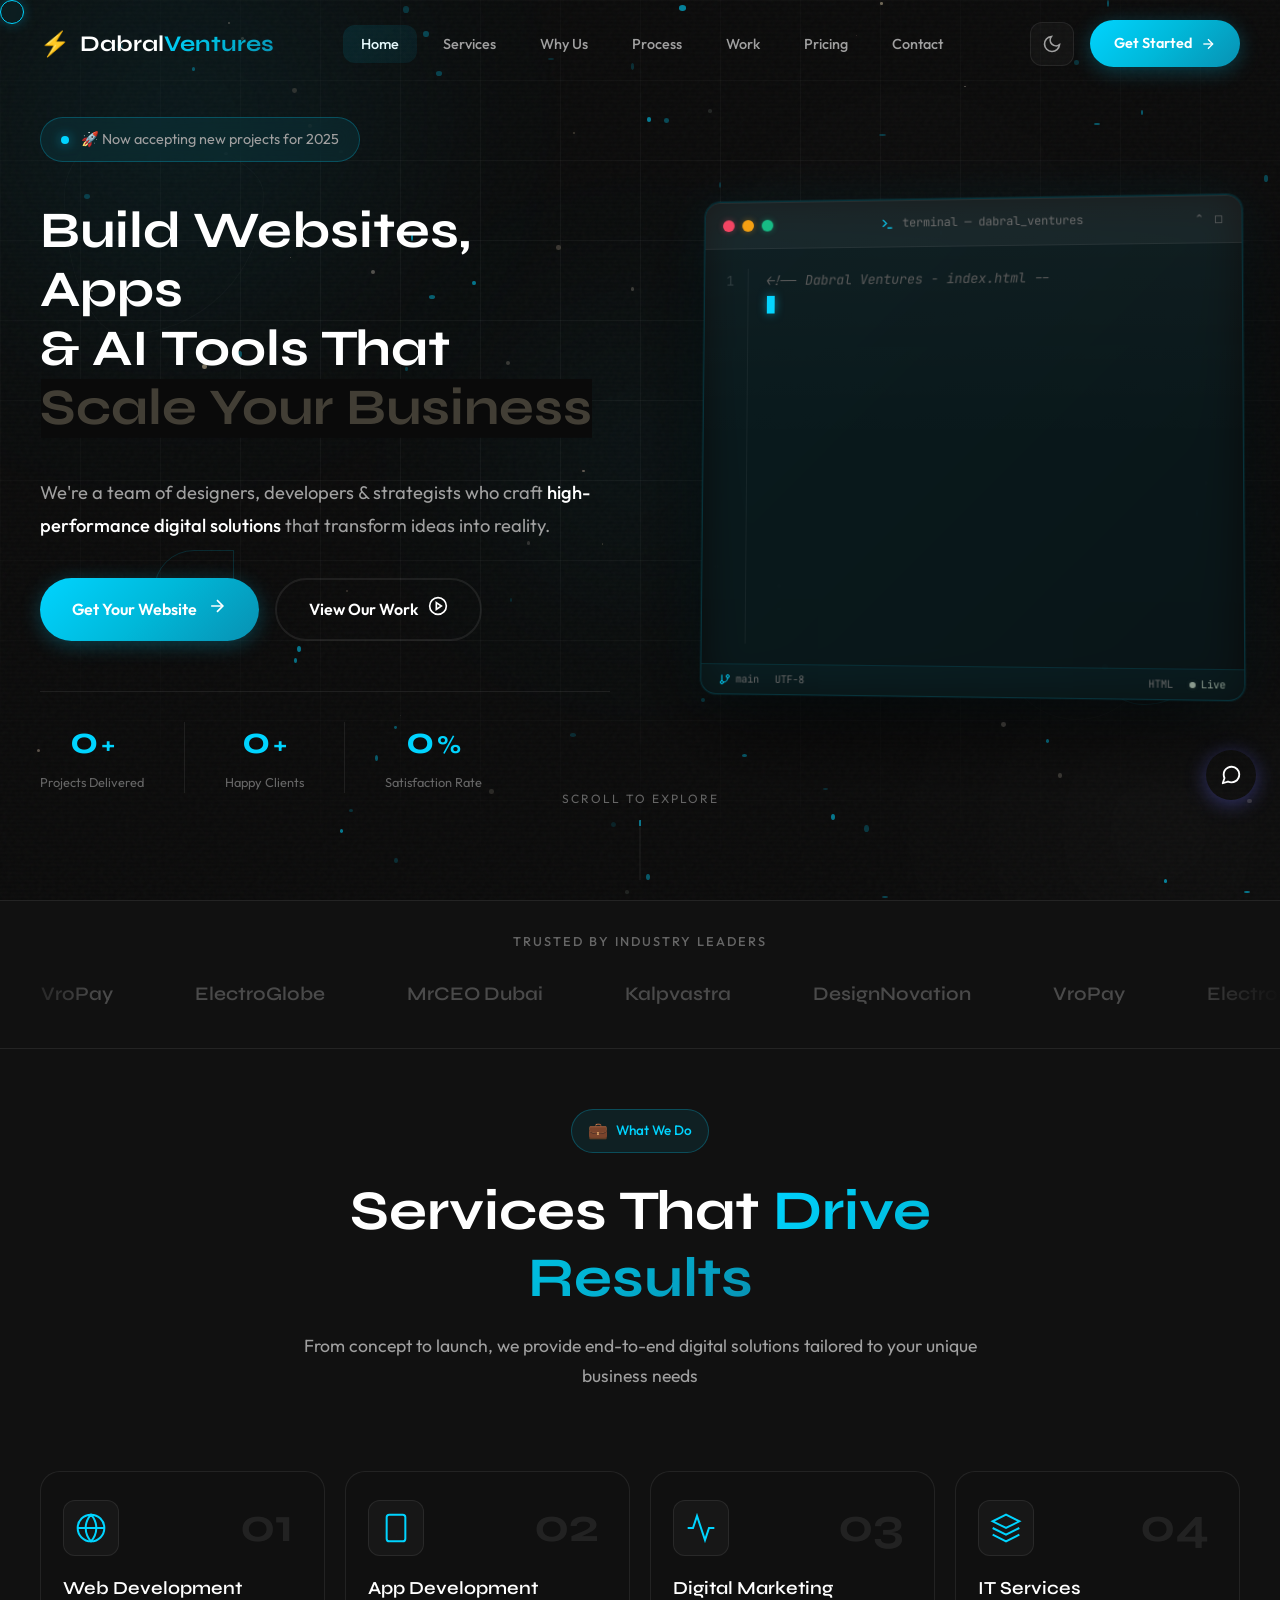
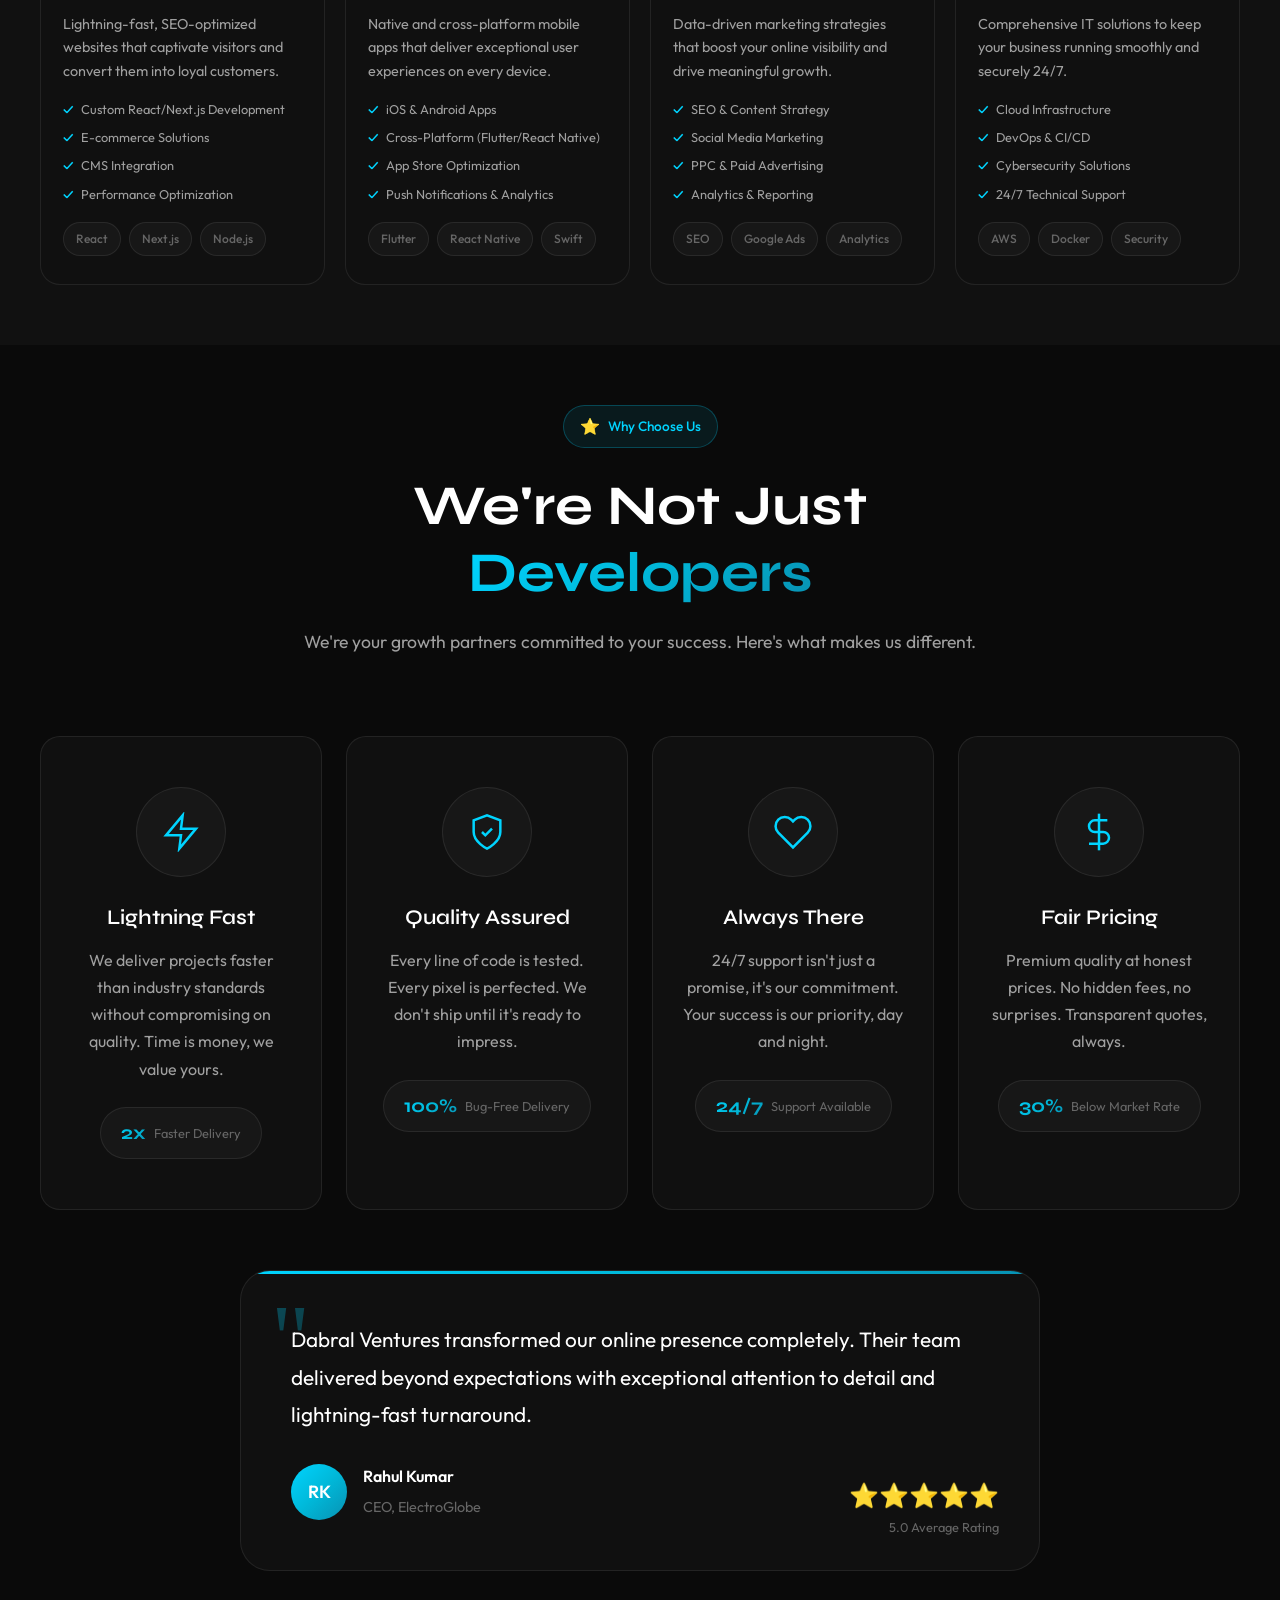
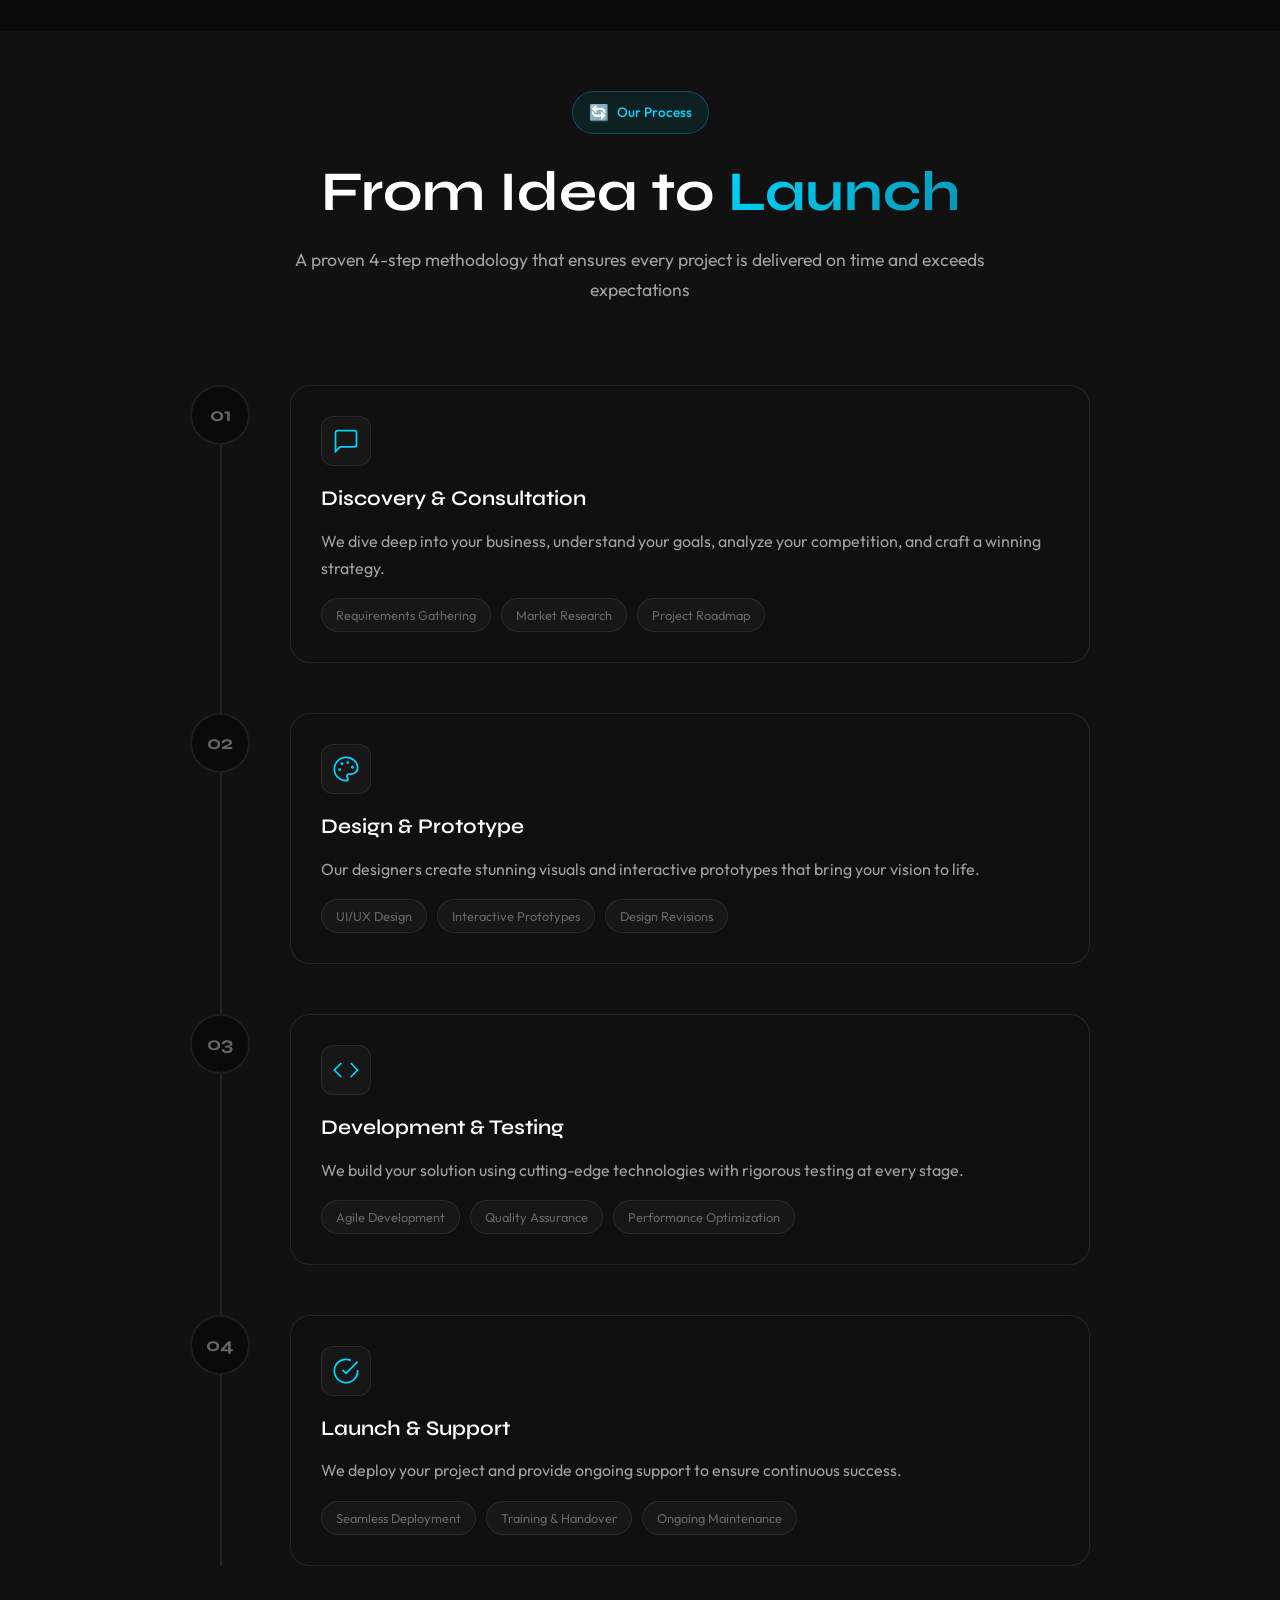
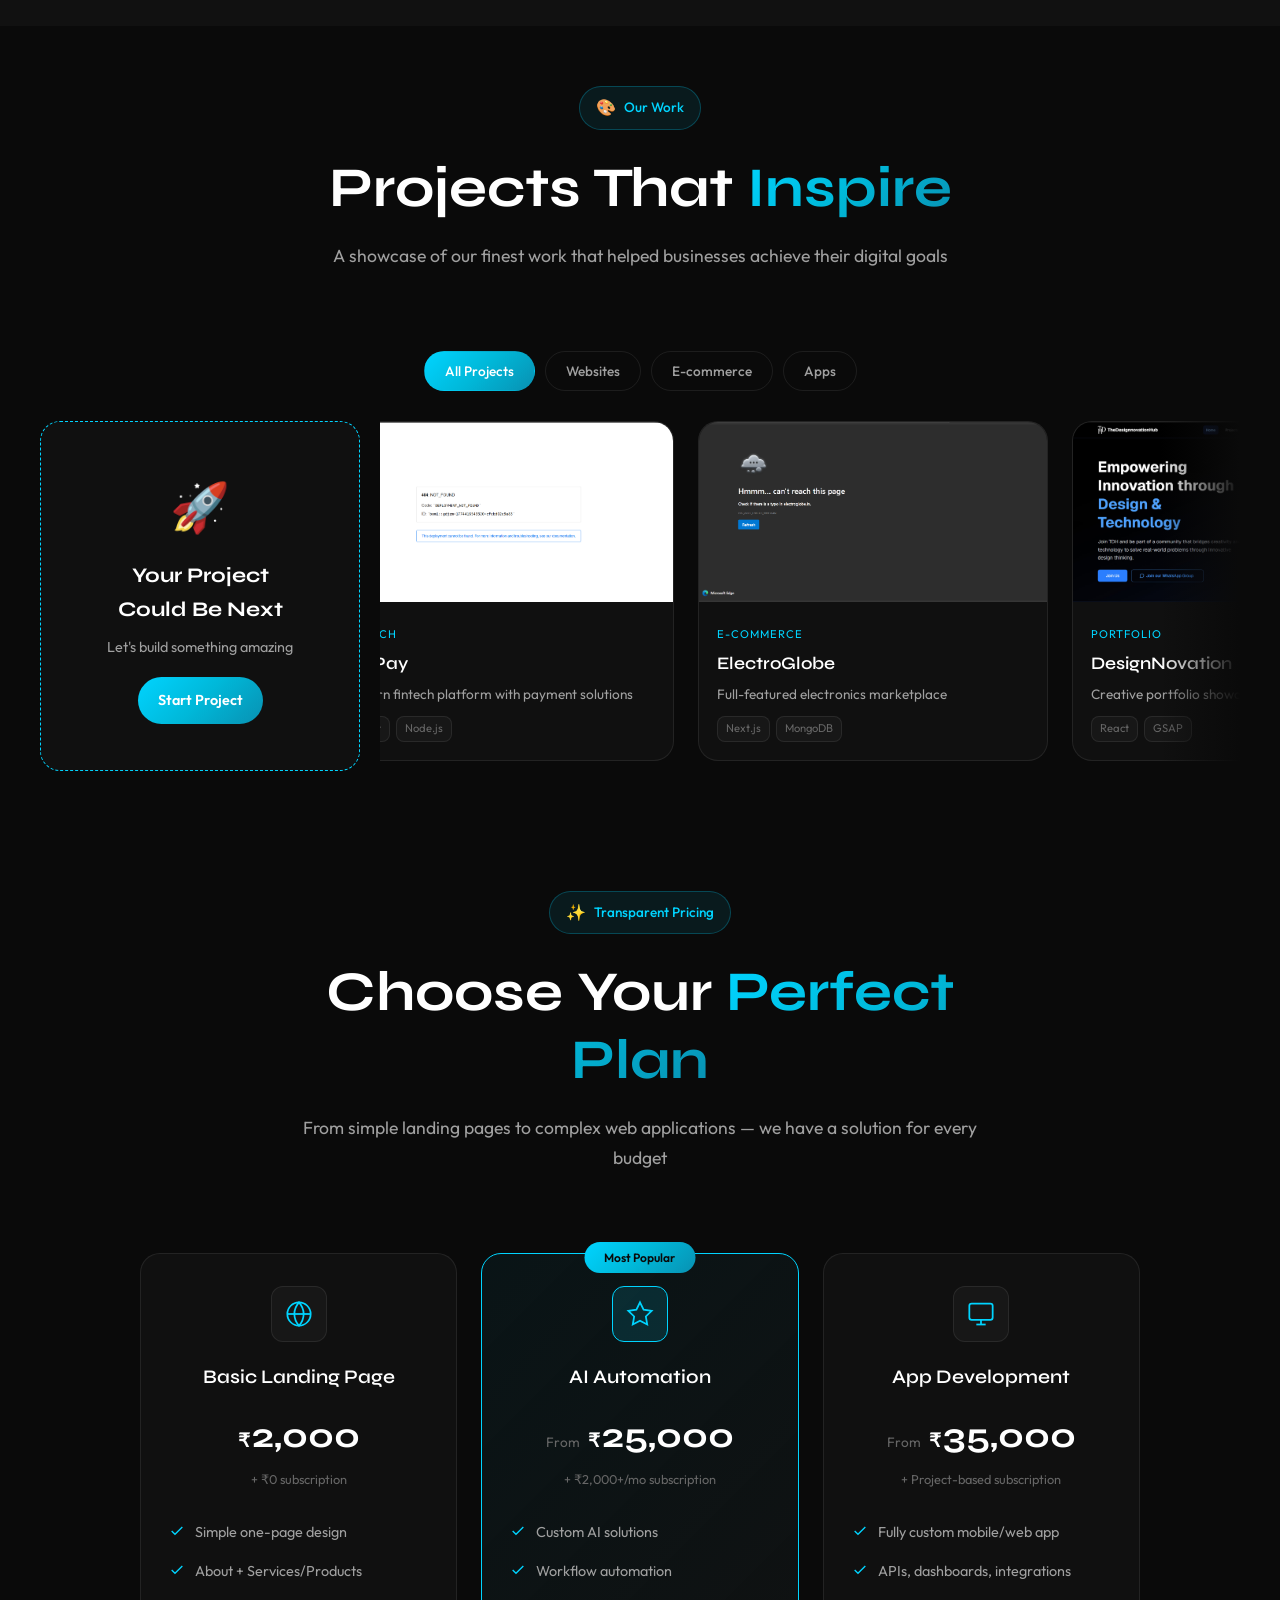
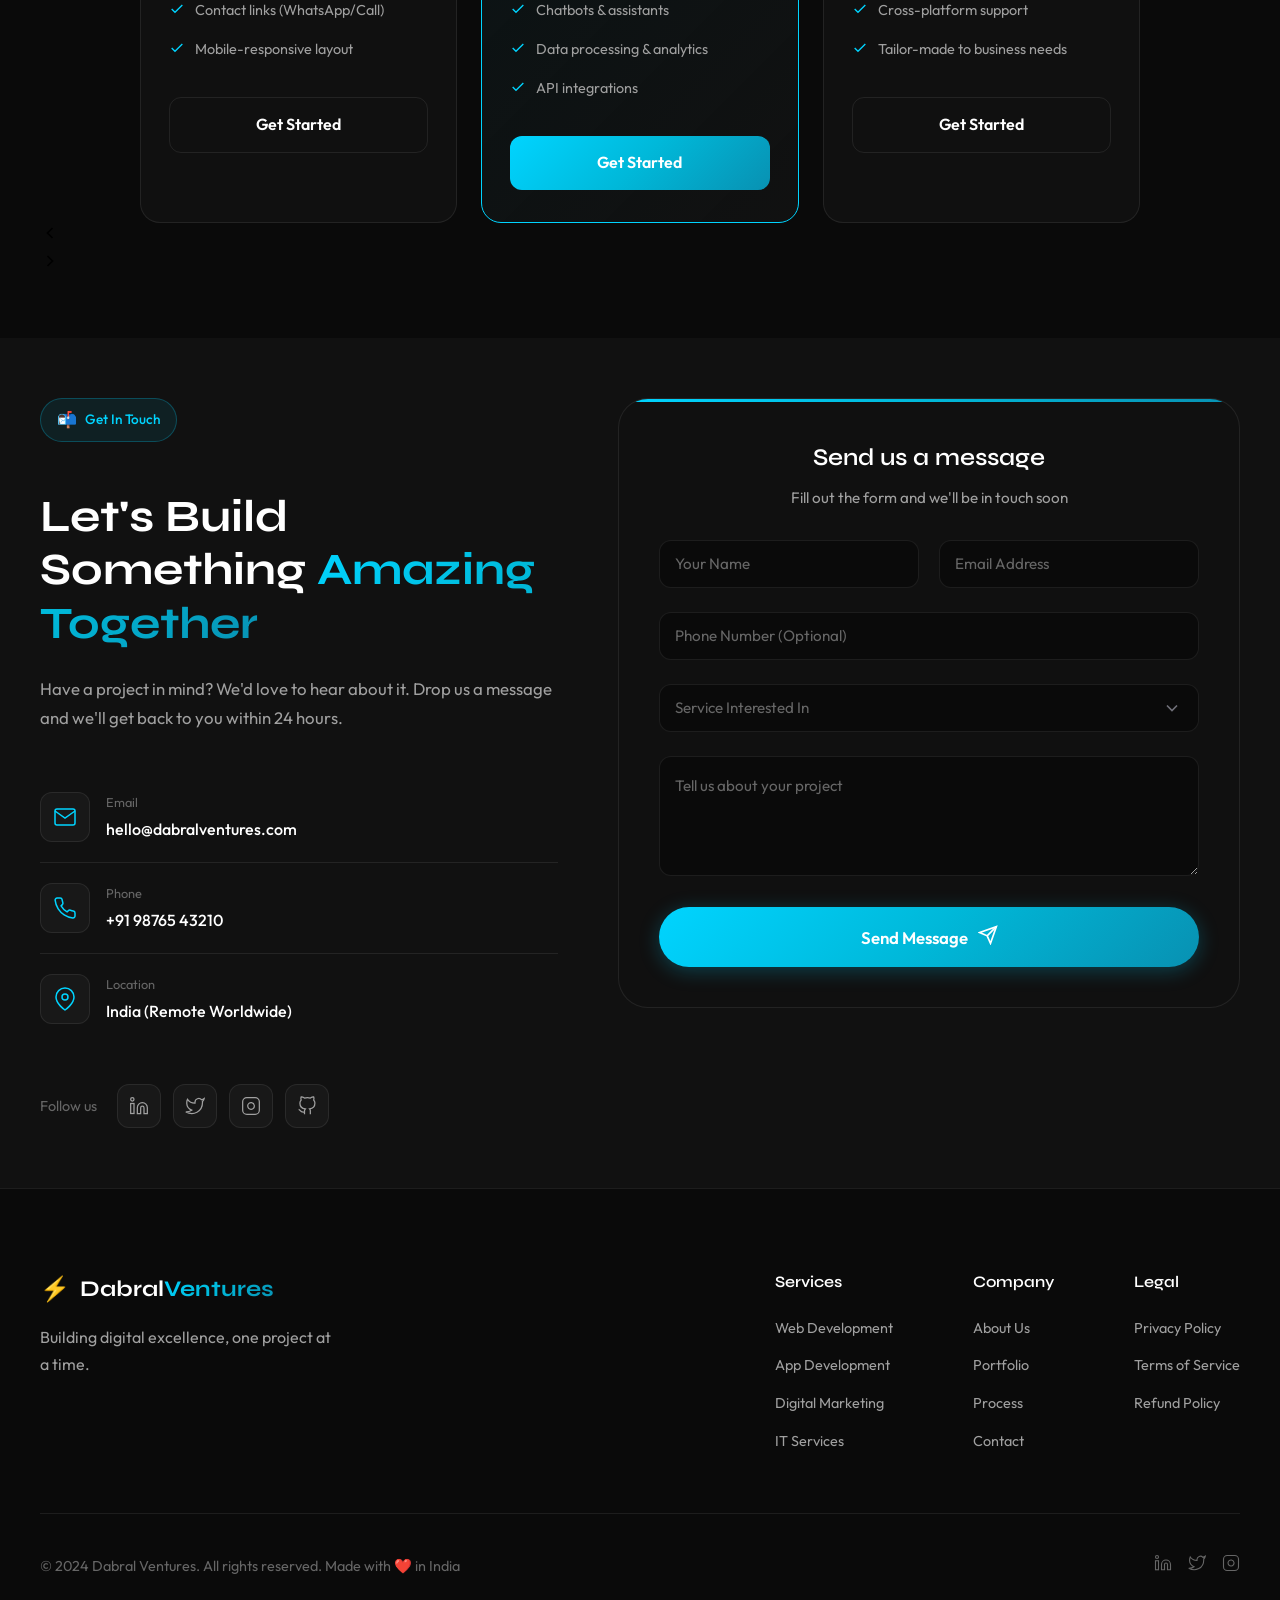
==== commit 50d6a8c5: "v2" ====
--- a/index.html
+++ b/index.html
@@ -16,6 +16,12 @@
     
     <!-- Favicon -->
     <link rel="icon" type="image/svg+xml" href="data:image/svg+xml,<svg xmlns='http://www.w3.org/2000/svg' viewBox='0 0 100 100'><text y='.9em' font-size='90'>🚀</text></svg>">
+    
+    <!-- Disable scroll restoration on mobile -->
+    <script>
+        if ('scrollRestoration' in history) history.scrollRestoration = 'manual';
+        if (window.innerWidth <= 768) window.scrollTo(0, 0);
+    </script>
     
     <!-- Fonts -->
     <link rel="preconnect" href="https://fonts.googleapis.com">
@@ -996,79 +1002,101 @@
                     </p>
                 </div>
 
-                <div class="pricing-grid">
-                    <!-- Basic Plan -->
-                    <div class="pricing-card reveal-up" style="--delay: 0.1s">
-                        <div class="pricing-icon">
-                            <svg width="28" height="28" viewBox="0 0 24 24" fill="none" stroke="currentColor" stroke-width="1.5">
-                                <circle cx="12" cy="12" r="10"></circle>
-                                <line x1="2" y1="12" x2="22" y2="12"></line>
-                                <path d="M12 2a15.3 15.3 0 0 1 4 10 15.3 15.3 0 0 1-4 10 15.3 15.3 0 0 1-4-10 15.3 15.3 0 0 1 4-10z"></path>
+                <!-- Mobile Pricing Carousel Wrapper -->
+                <div class="pricing-carousel-wrapper">
+                    <div class="pricing-grid" id="pricing-carousel">
+                        <!-- Basic Plan -->
+                        <div class="pricing-card reveal-up" data-plan="0" style="--delay: 0.1s">
+                            <div class="pricing-icon">
+                                <svg width="28" height="28" viewBox="0 0 24 24" fill="none" stroke="currentColor" stroke-width="1.5">
+                                    <circle cx="12" cy="12" r="10"></circle>
+                                    <line x1="2" y1="12" x2="22" y2="12"></line>
+                                    <path d="M12 2a15.3 15.3 0 0 1 4 10 15.3 15.3 0 0 1-4 10 15.3 15.3 0 0 1-4-10 15.3 15.3 0 0 1 4-10z"></path>
+                                </svg>
+                            </div>
+                            <h3 class="pricing-name">Basic Landing Page</h3>
+                            <div class="pricing-price">
+                                <span class="price-currency">₹</span>
+                                <span class="price-amount">2,000</span>
+                            </div>
+                            <span class="pricing-sub">+ ₹0 subscription</span>
+                            <ul class="pricing-features">
+                                <li><svg width="16" height="16" viewBox="0 0 24 24" fill="none" stroke="currentColor" stroke-width="2"><polyline points="20 6 9 17 4 12"></polyline></svg>Simple one-page design</li>
+                                <li><svg width="16" height="16" viewBox="0 0 24 24" fill="none" stroke="currentColor" stroke-width="2"><polyline points="20 6 9 17 4 12"></polyline></svg>About + Services/Products</li>
+                                <li><svg width="16" height="16" viewBox="0 0 24 24" fill="none" stroke="currentColor" stroke-width="2"><polyline points="20 6 9 17 4 12"></polyline></svg>Contact links (WhatsApp/Call)</li>
+                                <li><svg width="16" height="16" viewBox="0 0 24 24" fill="none" stroke="currentColor" stroke-width="2"><polyline points="20 6 9 17 4 12"></polyline></svg>Mobile-responsive layout</li>
+                            </ul>
+                            <a href="#contact" class="pricing-btn">Get Started</a>
+                        </div>
+
+                        <!-- Popular Plan -->
+                        <div class="pricing-card popular reveal-up" data-plan="1" style="--delay: 0.2s">
+                            <span class="popular-badge">Most Popular</span>
+                            <div class="pricing-icon">
+                                <svg width="28" height="28" viewBox="0 0 24 24" fill="none" stroke="currentColor" stroke-width="1.5">
+                                    <polygon points="12 2 15.09 8.26 22 9.27 17 14.14 18.18 21.02 12 17.77 5.82 21.02 7 14.14 2 9.27 8.91 8.26 12 2"></polygon>
+                                </svg>
+                            </div>
+                            <h3 class="pricing-name">AI Automation</h3>
+                            <div class="pricing-price">
+                                <span class="price-from">From</span>
+                                <span class="price-currency">₹</span>
+                                <span class="price-amount">25,000</span>
+                            </div>
+                            <span class="pricing-sub">+ ₹2,000+/mo subscription</span>
+                            <ul class="pricing-features">
+                                <li><svg width="16" height="16" viewBox="0 0 24 24" fill="none" stroke="currentColor" stroke-width="2"><polyline points="20 6 9 17 4 12"></polyline></svg>Custom AI solutions</li>
+                                <li><svg width="16" height="16" viewBox="0 0 24 24" fill="none" stroke="currentColor" stroke-width="2"><polyline points="20 6 9 17 4 12"></polyline></svg>Workflow automation</li>
+                                <li><svg width="16" height="16" viewBox="0 0 24 24" fill="none" stroke="currentColor" stroke-width="2"><polyline points="20 6 9 17 4 12"></polyline></svg>Chatbots & assistants</li>
+                                <li><svg width="16" height="16" viewBox="0 0 24 24" fill="none" stroke="currentColor" stroke-width="2"><polyline points="20 6 9 17 4 12"></polyline></svg>Data processing & analytics</li>
+                                <li><svg width="16" height="16" viewBox="0 0 24 24" fill="none" stroke="currentColor" stroke-width="2"><polyline points="20 6 9 17 4 12"></polyline></svg>API integrations</li>
+                            </ul>
+                            <a href="#contact" class="pricing-btn primary">Get Started</a>
+                        </div>
+
+                        <!-- Premium Plan -->
+                        <div class="pricing-card reveal-up" data-plan="2" style="--delay: 0.3s">
+                            <div class="pricing-icon">
+                                <svg width="28" height="28" viewBox="0 0 24 24" fill="none" stroke="currentColor" stroke-width="1.5">
+                                    <rect x="2" y="3" width="20" height="14" rx="2" ry="2"></rect>
+                                    <line x1="8" y1="21" x2="16" y2="21"></line>
+                                    <line x1="12" y1="17" x2="12" y2="21"></line>
+                                </svg>
+                            </div>
+                            <h3 class="pricing-name">App Development</h3>
+                            <div class="pricing-price">
+                                <span class="price-from">From</span>
+                                <span class="price-currency">₹</span>
+                                <span class="price-amount">35,000</span>
+                            </div>
+                            <span class="pricing-sub">+ Project-based subscription</span>
+                            <ul class="pricing-features">
+                                <li><svg width="16" height="16" viewBox="0 0 24 24" fill="none" stroke="currentColor" stroke-width="2"><polyline points="20 6 9 17 4 12"></polyline></svg>Fully custom mobile/web app</li>
+                                <li><svg width="16" height="16" viewBox="0 0 24 24" fill="none" stroke="currentColor" stroke-width="2"><polyline points="20 6 9 17 4 12"></polyline></svg>APIs, dashboards, integrations</li>
+                                <li><svg width="16" height="16" viewBox="0 0 24 24" fill="none" stroke="currentColor" stroke-width="2"><polyline points="20 6 9 17 4 12"></polyline></svg>Cross-platform support</li>
+                                <li><svg width="16" height="16" viewBox="0 0 24 24" fill="none" stroke="currentColor" stroke-width="2"><polyline points="20 6 9 17 4 12"></polyline></svg>Tailor-made to business needs</li>
+                            </ul>
+                            <a href="#contact" class="pricing-btn">Get Started</a>
+                        </div>
+                    </div>
+                    
+                    <!-- Mobile Navigation Buttons -->
+                    <div class="pricing-nav" id="pricing-nav">
+                        <button class="pricing-nav-btn prev" id="pricing-prev" aria-label="Previous plan">
+                            <svg width="20" height="20" viewBox="0 0 24 24" fill="none" stroke="currentColor" stroke-width="2">
+                                <polyline points="15 18 9 12 15 6"></polyline>
                             </svg>
-                        </div>
-                        <h3 class="pricing-name">Basic Landing Page</h3>
-                        <div class="pricing-price">
-                            <span class="price-currency">₹</span>
-                            <span class="price-amount">2,000</span>
-                        </div>
-                        <span class="pricing-sub">+ ₹0 subscription</span>
-                        <ul class="pricing-features">
-                            <li><svg width="16" height="16" viewBox="0 0 24 24" fill="none" stroke="currentColor" stroke-width="2"><polyline points="20 6 9 17 4 12"></polyline></svg>Simple one-page design</li>
-                            <li><svg width="16" height="16" viewBox="0 0 24 24" fill="none" stroke="currentColor" stroke-width="2"><polyline points="20 6 9 17 4 12"></polyline></svg>About + Services/Products</li>
-                            <li><svg width="16" height="16" viewBox="0 0 24 24" fill="none" stroke="currentColor" stroke-width="2"><polyline points="20 6 9 17 4 12"></polyline></svg>Contact links (WhatsApp/Call)</li>
-                            <li><svg width="16" height="16" viewBox="0 0 24 24" fill="none" stroke="currentColor" stroke-width="2"><polyline points="20 6 9 17 4 12"></polyline></svg>Mobile-responsive layout</li>
-                        </ul>
-                        <a href="#contact" class="pricing-btn">Get Started</a>
-                    </div>
-
-                    <!-- Popular Plan -->
-                    <div class="pricing-card popular reveal-up" style="--delay: 0.2s">
-                        <span class="popular-badge">Most Popular</span>
-                        <div class="pricing-icon">
-                            <svg width="28" height="28" viewBox="0 0 24 24" fill="none" stroke="currentColor" stroke-width="1.5">
-                                <polygon points="12 2 15.09 8.26 22 9.27 17 14.14 18.18 21.02 12 17.77 5.82 21.02 7 14.14 2 9.27 8.91 8.26 12 2"></polygon>
+                        </button>
+                        <div class="pricing-dots">
+                            <span class="pricing-dot" data-index="0"></span>
+                            <span class="pricing-dot active" data-index="1"></span>
+                            <span class="pricing-dot" data-index="2"></span>
+                        </div>
+                        <button class="pricing-nav-btn next" id="pricing-next" aria-label="Next plan">
+                            <svg width="20" height="20" viewBox="0 0 24 24" fill="none" stroke="currentColor" stroke-width="2">
+                                <polyline points="9 18 15 12 9 6"></polyline>
                             </svg>
-                        </div>
-                        <h3 class="pricing-name">AI Automation</h3>
-                        <div class="pricing-price">
-                            <span class="price-from">From</span>
-                            <span class="price-currency">₹</span>
-                            <span class="price-amount">25,000</span>
-                        </div>
-                        <span class="pricing-sub">+ ₹2,000+/mo subscription</span>
-                        <ul class="pricing-features">
-                            <li><svg width="16" height="16" viewBox="0 0 24 24" fill="none" stroke="currentColor" stroke-width="2"><polyline points="20 6 9 17 4 12"></polyline></svg>Custom AI solutions</li>
-                            <li><svg width="16" height="16" viewBox="0 0 24 24" fill="none" stroke="currentColor" stroke-width="2"><polyline points="20 6 9 17 4 12"></polyline></svg>Workflow automation</li>
-                            <li><svg width="16" height="16" viewBox="0 0 24 24" fill="none" stroke="currentColor" stroke-width="2"><polyline points="20 6 9 17 4 12"></polyline></svg>Chatbots & assistants</li>
-                            <li><svg width="16" height="16" viewBox="0 0 24 24" fill="none" stroke="currentColor" stroke-width="2"><polyline points="20 6 9 17 4 12"></polyline></svg>Data processing & analytics</li>
-                            <li><svg width="16" height="16" viewBox="0 0 24 24" fill="none" stroke="currentColor" stroke-width="2"><polyline points="20 6 9 17 4 12"></polyline></svg>API integrations</li>
-                        </ul>
-                        <a href="#contact" class="pricing-btn primary">Get Started</a>
-                    </div>
-
-                    <!-- Premium Plan -->
-                    <div class="pricing-card reveal-up" style="--delay: 0.3s">
-                        <div class="pricing-icon">
-                            <svg width="28" height="28" viewBox="0 0 24 24" fill="none" stroke="currentColor" stroke-width="1.5">
-                                <rect x="2" y="3" width="20" height="14" rx="2" ry="2"></rect>
-                                <line x1="8" y1="21" x2="16" y2="21"></line>
-                                <line x1="12" y1="17" x2="12" y2="21"></line>
-                            </svg>
-                        </div>
-                        <h3 class="pricing-name">App Development</h3>
-                        <div class="pricing-price">
-                            <span class="price-from">From</span>
-                            <span class="price-currency">₹</span>
-                            <span class="price-amount">35,000</span>
-                        </div>
-                        <span class="pricing-sub">+ Project-based subscription</span>
-                        <ul class="pricing-features">
-                            <li><svg width="16" height="16" viewBox="0 0 24 24" fill="none" stroke="currentColor" stroke-width="2"><polyline points="20 6 9 17 4 12"></polyline></svg>Fully custom mobile/web app</li>
-                            <li><svg width="16" height="16" viewBox="0 0 24 24" fill="none" stroke="currentColor" stroke-width="2"><polyline points="20 6 9 17 4 12"></polyline></svg>APIs, dashboards, integrations</li>
-                            <li><svg width="16" height="16" viewBox="0 0 24 24" fill="none" stroke="currentColor" stroke-width="2"><polyline points="20 6 9 17 4 12"></polyline></svg>Cross-platform support</li>
-                            <li><svg width="16" height="16" viewBox="0 0 24 24" fill="none" stroke="currentColor" stroke-width="2"><polyline points="20 6 9 17 4 12"></polyline></svg>Tailor-made to business needs</li>
-                        </ul>
-                        <a href="#contact" class="pricing-btn">Get Started</a>
+                        </button>
                     </div>
                 </div>
             </div>
@@ -1309,16 +1337,62 @@
         </div>
     </footer>
 
-    <!-- WhatsApp Button -->
-    <a href="https://wa.me/919876543210?text=Hi! I'm interested in your services." 
-       class="whatsapp-btn" 
-       target="_blank"
-       aria-label="Chat on WhatsApp">
-        <svg width="28" height="28" viewBox="0 0 24 24" fill="currentColor">
-            <path d="M17.472 14.382c-.297-.149-1.758-.867-2.03-.967-.273-.099-.471-.148-.67.15-.197.297-.767.966-.94 1.164-.173.199-.347.223-.644.075-.297-.15-1.255-.463-2.39-1.475-.883-.788-1.48-1.761-1.653-2.059-.173-.297-.018-.458.13-.606.134-.133.298-.347.446-.52.149-.174.198-.298.298-.497.099-.198.05-.371-.025-.52-.075-.149-.669-1.612-.916-2.207-.242-.579-.487-.5-.669-.51-.173-.008-.371-.01-.57-.01-.198 0-.52.074-.792.372-.272.297-1.04 1.016-1.04 2.479 0 1.462 1.065 2.875 1.213 3.074.149.198 2.096 3.2 5.077 4.487.709.306 1.262.489 1.694.625.712.227 1.36.195 1.871.118.571-.085 1.758-.719 2.006-1.413.248-.694.248-1.289.173-1.413-.074-.124-.272-.198-.57-.347m-5.421 7.403h-.004a9.87 9.87 0 01-5.031-1.378l-.361-.214-3.741.982.998-3.648-.235-.374a9.86 9.86 0 01-1.51-5.26c.001-5.45 4.436-9.884 9.888-9.884 2.64 0 5.122 1.03 6.988 2.898a9.825 9.825 0 012.893 6.994c-.003 5.45-4.437 9.884-9.885 9.884m8.413-18.297A11.815 11.815 0 0012.05 0C5.495 0 .16 5.335.157 11.892c0 2.096.547 4.142 1.588 5.945L.057 24l6.305-1.654a11.882 11.882 0 005.683 1.448h.005c6.554 0 11.89-5.335 11.893-11.893a11.821 11.821 0 00-3.48-8.413z"/>
-        </svg>
-        <span class="whatsapp-tooltip">Chat with us!</span>
-    </a>
+    <!-- Social FAB (Floating Action Button) -->
+    <div class="social-fab" id="socialFab">
+        <!-- Main FAB Button -->
+        <button class="fab-main" id="fabMain" aria-label="Social Links">
+            <svg class="fab-icon-open" width="22" height="22" viewBox="0 0 24 24" fill="none" stroke="currentColor" stroke-width="2" stroke-linecap="round" stroke-linejoin="round">
+                <path d="M21 11.5a8.38 8.38 0 0 1-.9 3.8 8.5 8.5 0 0 1-7.6 4.7 8.38 8.38 0 0 1-3.8-.9L3 21l1.9-5.7a8.38 8.38 0 0 1-.9-3.8 8.5 8.5 0 0 1 4.7-7.6 8.38 8.38 0 0 1 3.8-.9h.5a8.48 8.48 0 0 1 8 8v.5z"></path>
+            </svg>
+            <svg class="fab-icon-close" width="20" height="20" viewBox="0 0 24 24" fill="none" stroke="currentColor" stroke-width="2.5" stroke-linecap="round" stroke-linejoin="round">
+                <line x1="18" y1="6" x2="6" y2="18"></line>
+                <line x1="6" y1="6" x2="18" y2="18"></line>
+            </svg>
+        </button>
+        
+        <!-- Social Links -->
+        <div class="fab-options">
+            <a href="https://wa.me/919876543210?text=Hi! I'm interested in your services." 
+               class="fab-option fab-whatsapp" 
+               target="_blank"
+               aria-label="WhatsApp"
+               data-tooltip="WhatsApp">
+                <svg width="20" height="20" viewBox="0 0 24 24" fill="currentColor">
+                    <path d="M17.472 14.382c-.297-.149-1.758-.867-2.03-.967-.273-.099-.471-.148-.67.15-.197.297-.767.966-.94 1.164-.173.199-.347.223-.644.075-.297-.15-1.255-.463-2.39-1.475-.883-.788-1.48-1.761-1.653-2.059-.173-.297-.018-.458.13-.606.134-.133.298-.347.446-.52.149-.174.198-.298.298-.497.099-.198.05-.371-.025-.52-.075-.149-.669-1.612-.916-2.207-.242-.579-.487-.5-.669-.51-.173-.008-.371-.01-.57-.01-.198 0-.52.074-.792.372-.272.297-1.04 1.016-1.04 2.479 0 1.462 1.065 2.875 1.213 3.074.149.198 2.096 3.2 5.077 4.487.709.306 1.262.489 1.694.625.712.227 1.36.195 1.871.118.571-.085 1.758-.719 2.006-1.413.248-.694.248-1.289.173-1.413-.074-.124-.272-.198-.57-.347m-5.421 7.403h-.004a9.87 9.87 0 01-5.031-1.378l-.361-.214-3.741.982.998-3.648-.235-.374a9.86 9.86 0 01-1.51-5.26c.001-5.45 4.436-9.884 9.888-9.884 2.64 0 5.122 1.03 6.988 2.898a9.825 9.825 0 012.893 6.994c-.003 5.45-4.437 9.884-9.885 9.884m8.413-18.297A11.815 11.815 0 0012.05 0C5.495 0 .16 5.335.157 11.892c0 2.096.547 4.142 1.588 5.945L.057 24l6.305-1.654a11.882 11.882 0 005.683 1.448h.005c6.554 0 11.89-5.335 11.893-11.893a11.821 11.821 0 00-3.48-8.413z"/>
+                </svg>
+            </a>
+            <a href="https://instagram.com/dabralventures" 
+               class="fab-option fab-instagram" 
+               target="_blank"
+               aria-label="Instagram"
+               data-tooltip="Instagram">
+                <svg width="20" height="20" viewBox="0 0 24 24" fill="currentColor">
+                    <path d="M12 2.163c3.204 0 3.584.012 4.85.07 3.252.148 4.771 1.691 4.919 4.919.058 1.265.069 1.645.069 4.849 0 3.205-.012 3.584-.069 4.849-.149 3.225-1.664 4.771-4.919 4.919-1.266.058-1.644.07-4.85.07-3.204 0-3.584-.012-4.849-.07-3.26-.149-4.771-1.699-4.919-4.92-.058-1.265-.07-1.644-.07-4.849 0-3.204.013-3.583.07-4.849.149-3.227 1.664-4.771 4.919-4.919 1.266-.057 1.645-.069 4.849-.069zm0-2.163c-3.259 0-3.667.014-4.947.072-4.358.2-6.78 2.618-6.98 6.98-.059 1.281-.073 1.689-.073 4.948 0 3.259.014 3.668.072 4.948.2 4.358 2.618 6.78 6.98 6.98 1.281.058 1.689.072 4.948.072 3.259 0 3.668-.014 4.948-.072 4.354-.2 6.782-2.618 6.979-6.98.059-1.28.073-1.689.073-4.948 0-3.259-.014-3.667-.072-4.947-.196-4.354-2.617-6.78-6.979-6.98-1.281-.059-1.69-.073-4.949-.073zm0 5.838c-3.403 0-6.162 2.759-6.162 6.162s2.759 6.163 6.162 6.163 6.162-2.759 6.162-6.163c0-3.403-2.759-6.162-6.162-6.162zm0 10.162c-2.209 0-4-1.79-4-4 0-2.209 1.791-4 4-4s4 1.791 4 4c0 2.21-1.791 4-4 4zm6.406-11.845c-.796 0-1.441.645-1.441 1.44s.645 1.44 1.441 1.44c.795 0 1.439-.645 1.439-1.44s-.644-1.44-1.439-1.44z"/>
+                </svg>
+            </a>
+            <a href="https://linkedin.com/company/dabralventures" 
+               class="fab-option fab-linkedin" 
+               target="_blank"
+               aria-label="LinkedIn"
+               data-tooltip="LinkedIn">
+                <svg width="20" height="20" viewBox="0 0 24 24" fill="currentColor">
+                    <path d="M20.447 20.452h-3.554v-5.569c0-1.328-.027-3.037-1.852-3.037-1.853 0-2.136 1.445-2.136 2.939v5.667H9.351V9h3.414v1.561h.046c.477-.9 1.637-1.85 3.37-1.85 3.601 0 4.267 2.37 4.267 5.455v6.286zM5.337 7.433c-1.144 0-2.063-.926-2.063-2.065 0-1.138.92-2.063 2.063-2.063 1.14 0 2.064.925 2.064 2.063 0 1.139-.925 2.065-2.064 2.065zm1.782 13.019H3.555V9h3.564v11.452zM22.225 0H1.771C.792 0 0 .774 0 1.729v20.542C0 23.227.792 24 1.771 24h20.451C23.2 24 24 23.227 24 22.271V1.729C24 .774 23.2 0 22.222 0h.003z"/>
+                </svg>
+            </a>
+            <a href="mailto:contact@dabralventures.com" 
+               class="fab-option fab-email" 
+               aria-label="Email"
+               data-tooltip="Email">
+                <svg width="20" height="20" viewBox="0 0 24 24" fill="none" stroke="currentColor" stroke-width="2" stroke-linecap="round" stroke-linejoin="round">
+                    <path d="M4 4h16c1.1 0 2 .9 2 2v12c0 1.1-.9 2-2 2H4c-1.1 0-2-.9-2-2V6c0-1.1.9-2 2-2z"></path>
+                    <polyline points="22,6 12,13 2,6"></polyline>
+                </svg>
+            </a>
+        </div>
+        
+        <!-- Pulse ring animation -->
+        <div class="fab-pulse"></div>
+    </div>
 
     <!-- Back to Top -->
     <button class="back-to-top" id="back-to-top" aria-label="Back to top">
--- a/css/style.css
+++ b/css/style.css
@@ -94,6 +94,7 @@
 html {
     scroll-behavior: smooth;
     scroll-padding-top: 100px;
+    overflow-x: hidden;
 }
 
 body {
@@ -102,6 +103,8 @@
     color: var(--text-primary);
     line-height: 1.6;
     overflow-x: hidden;
+    width: 100%;
+    max-width: 100vw;
     -webkit-font-smoothing: antialiased;
     -moz-osx-font-smoothing: grayscale;
 }
@@ -205,41 +208,40 @@
     border-radius: 50%;
     pointer-events: none;
     z-index: 9999;
-    mix-blend-mode: difference;
     display: none;
 }
 
 @media (hover: hover) and (pointer: fine) {
-    .cursor, .cursor-follower {
+    .cursor {
         display: block;
     }
+    .cursor-follower {
+        display: none !important;
+    }
 }
 
 .cursor {
-    width: 8px;
-    height: 8px;
-    background: #fff;
+    width: 24px;
+    height: 24px;
+    background: rgba(0, 212, 255, 0.05);
+    border: 1.5px solid var(--accent-primary);
+    box-shadow: 0 0 12px rgba(0, 212, 255, 0.3);
+    backdrop-filter: blur(2px);
+    -webkit-backdrop-filter: blur(2px);
     transform: translate(-50%, -50%);
-    transition: transform 0.1s ease, width 0.3s ease, height 0.3s ease;
+    transition: transform 0.1s ease, width 0.25s cubic-bezier(0.25, 1, 0.5, 1), height 0.25s cubic-bezier(0.25, 1, 0.5, 1), background 0.25s ease;
+}
+
+.cursor.hover {
+    width: 50px;
+    height: 50px;
+    background: rgba(0, 212, 255, 0.15);
+    border-color: var(--accent-primary);
+    box-shadow: 0 0 20px rgba(0, 212, 255, 0.4);
 }
 
 .cursor-follower {
-    width: 40px;
-    height: 40px;
-    border: 1px solid rgba(255, 255, 255, 0.5);
-    transform: translate(-50%, -50%);
-    transition: transform 0.15s ease, width 0.3s ease, height 0.3s ease, border 0.3s ease;
-}
-
-.cursor.hover {
-    transform: translate(-50%, -50%) scale(3);
-    background: var(--accent-primary);
-}
-
-.cursor-follower.hover {
-    width: 60px;
-    height: 60px;
-    border-color: var(--accent-primary);
+    display: none !important;
 }
 
 /* ========== CONTAINER ========== */
@@ -2105,12 +2107,8 @@
 .portfolio-slider {
     display: flex;
     gap: 24px;
-    animation: portfolioSlide 30s linear infinite;
     width: max-content;
-}
-
-.portfolio-slider-wrapper:hover .portfolio-slider {
-    animation-play-state: paused;
+    /* Animation controlled by JS for manual drag support */
 }
 
 @keyframes portfolioSlide {
@@ -2953,49 +2951,236 @@
     color: var(--accent-primary);
 }
 
-/* ========== WHATSAPP BUTTON ========== */
-.whatsapp-btn {
+/* ========== SOCIAL FAB (Floating Action Button) ========== */
+.social-fab {
     position: fixed;
     bottom: 100px;
-    right: 30px;
+    right: 24px;
     z-index: 900;
-    width: 60px;
-    height: 60px;
-    background: #25D366;
+    touch-action: none;
+    user-select: none;
+}
+
+.fab-main {
+    width: 50px;
+    height: 50px;
+    border-radius: 50%;
+    border: none;
+    background: linear-gradient(135deg, var(--primary) 0%, var(--primary-dark) 100%);
+    color: white;
+    cursor: pointer;
+    display: flex;
+    align-items: center;
+    justify-content: center;
+    box-shadow: 0 4px 20px rgba(99, 102, 241, 0.4);
+    transition: all 0.3s cubic-bezier(0.68, -0.55, 0.265, 1.55);
+    position: relative;
+    z-index: 10;
+}
+
+.fab-main:hover {
+    transform: scale(1.08);
+    box-shadow: 0 6px 28px rgba(99, 102, 241, 0.5);
+}
+
+.fab-main:active {
+    transform: scale(0.95);
+}
+
+.fab-icon-open,
+.fab-icon-close {
+    position: absolute;
+    transition: all 0.3s cubic-bezier(0.68, -0.55, 0.265, 1.55);
+}
+
+.fab-icon-close {
+    opacity: 0;
+    transform: rotate(-90deg) scale(0);
+}
+
+.social-fab.active .fab-icon-open {
+    opacity: 0;
+    transform: rotate(90deg) scale(0);
+}
+
+.social-fab.active .fab-icon-close {
+    opacity: 1;
+    transform: rotate(0) scale(1);
+}
+
+.social-fab.active .fab-main {
+    background: linear-gradient(135deg, #ef4444 0%, #dc2626 100%);
+    box-shadow: 0 4px 20px rgba(239, 68, 68, 0.4);
+}
+
+/* FAB Options Container */
+.fab-options {
+    position: absolute;
+    bottom: 60px;
+    right: 0;
+    display: flex;
+    flex-direction: column;
+    align-items: center;
+    gap: 12px;
+    pointer-events: none;
+}
+
+.fab-option {
+    width: 44px;
+    height: 44px;
     border-radius: 50%;
     display: flex;
     align-items: center;
     justify-content: center;
     color: white;
-    box-shadow: 0 4px 20px rgba(37, 211, 102, 0.4);
-    transition: all var(--transition-normal);
-}
-
-.whatsapp-btn:hover {
-    transform: scale(1.1);
-    box-shadow: 0 8px 30px rgba(37, 211, 102, 0.5);
-}
-
-.whatsapp-tooltip {
-    position: absolute;
-    right: 70px;
+    text-decoration: none;
+    opacity: 0;
+    transform: scale(0) translateY(20px);
+    transition: all 0.3s cubic-bezier(0.68, -0.55, 0.265, 1.55);
+    box-shadow: 0 4px 15px rgba(0, 0, 0, 0.2);
+    position: relative;
+}
+
+.fab-option::before {
+    content: attr(data-tooltip);
+    position: absolute;
+    right: 54px;
     background: var(--bg-card);
     color: var(--text-primary);
-    padding: 10px 16px;
-    border-radius: var(--radius-md);
-    font-size: 0.85rem;
+    padding: 6px 12px;
+    border-radius: 8px;
+    font-size: 0.75rem;
     white-space: nowrap;
     opacity: 0;
-    visibility: hidden;
     transform: translateX(10px);
-    transition: all var(--transition-fast);
+    transition: all 0.2s ease;
     box-shadow: var(--shadow-md);
-}
-
-.whatsapp-btn:hover .whatsapp-tooltip {
+    pointer-events: none;
+}
+
+.fab-option:hover::before {
     opacity: 1;
-    visibility: visible;
     transform: translateX(0);
+}
+
+/* Individual Social Colors */
+.fab-whatsapp {
+    background: linear-gradient(135deg, #25D366 0%, #128C7E 100%);
+}
+
+.fab-instagram {
+    background: linear-gradient(135deg, #E1306C 0%, #F77737 50%, #FCAF45 100%);
+}
+
+.fab-linkedin {
+    background: linear-gradient(135deg, #0077B5 0%, #005885 100%);
+}
+
+.fab-email {
+    background: linear-gradient(135deg, #EA4335 0%, #C5221F 100%);
+}
+
+.fab-option:hover {
+    transform: scale(1.15) translateY(0) !important;
+    box-shadow: 0 6px 20px rgba(0, 0, 0, 0.3);
+}
+
+/* Active State - Show Options */
+.social-fab.active .fab-options {
+    pointer-events: auto;
+}
+
+.social-fab.active .fab-option {
+    opacity: 1;
+    transform: scale(1) translateY(0);
+}
+
+.social-fab.active .fab-option:nth-child(1) { transition-delay: 0.05s; }
+.social-fab.active .fab-option:nth-child(2) { transition-delay: 0.1s; }
+.social-fab.active .fab-option:nth-child(3) { transition-delay: 0.15s; }
+.social-fab.active .fab-option:nth-child(4) { transition-delay: 0.2s; }
+
+/* Pulse Animation */
+.fab-pulse {
+    position: absolute;
+    width: 50px;
+    height: 50px;
+    border-radius: 50%;
+    background: var(--primary);
+    opacity: 0;
+    z-index: 1;
+    bottom: 0;
+    right: 0;
+    animation: fabPulse 2s ease-out infinite;
+}
+
+@keyframes fabPulse {
+    0% {
+        transform: scale(1);
+        opacity: 0.4;
+    }
+    100% {
+        transform: scale(1.8);
+        opacity: 0;
+    }
+}
+
+.social-fab.active .fab-pulse {
+    animation: none;
+    opacity: 0;
+}
+
+/* Dragging State */
+.social-fab.dragging {
+    cursor: grabbing;
+}
+
+.social-fab.dragging .fab-main {
+    cursor: grabbing;
+    transform: scale(1.1);
+    box-shadow: 0 10px 40px rgba(99, 102, 241, 0.5);
+}
+
+.social-fab.dragging .fab-pulse {
+    animation: none;
+    opacity: 0;
+}
+
+/* Desktop Hover Behavior */
+@media (hover: hover) and (pointer: fine) {
+    .social-fab:hover .fab-options {
+        pointer-events: auto;
+    }
+    
+    .social-fab:hover .fab-option {
+        opacity: 1;
+        transform: scale(1) translateY(0);
+    }
+    
+    .social-fab:hover .fab-option:nth-child(1) { transition-delay: 0.05s; }
+    .social-fab:hover .fab-option:nth-child(2) { transition-delay: 0.1s; }
+    .social-fab:hover .fab-option:nth-child(3) { transition-delay: 0.15s; }
+    .social-fab:hover .fab-option:nth-child(4) { transition-delay: 0.2s; }
+    
+    .social-fab:hover .fab-icon-open {
+        opacity: 0;
+        transform: rotate(90deg) scale(0);
+    }
+    
+    .social-fab:hover .fab-icon-close {
+        opacity: 1;
+        transform: rotate(0) scale(1);
+    }
+    
+    .social-fab:hover .fab-main {
+        background: linear-gradient(135deg, #ef4444 0%, #dc2626 100%);
+        box-shadow: 0 4px 20px rgba(239, 68, 68, 0.4);
+    }
+    
+    .social-fab:hover .fab-pulse {
+        animation: none;
+        opacity: 0;
+    }
 }
 
 /* ========== BACK TO TOP ========== */
@@ -3227,11 +3412,9 @@
         text-align: center;
     }
     
-    .whatsapp-btn {
+    .social-fab {
         bottom: 90px;
         right: 20px;
-        width: 50px;
-        height: 50px;
     }
     
     .back-to-top {
--- a/css/mobile.css
+++ b/css/mobile.css
@@ -1,85 +1,162 @@
 /* ========================================
    DABRAL VENTURES - PREMIUM MOBILE RESPONSIVE
    Best-in-class Mobile Experience
+   Ultra Professional Mobile UI/UX
    ======================================== */
 
 /* ========== MOBILE VARIABLES ========== */
 @media (max-width: 768px) {
     :root {
+        --section-padding: 60px;
+        --container-padding: 20px;
+        --mobile-header-height: 65px;
+    }
+}
+
+@media (max-width: 480px) {
+    :root {
         --section-padding: 50px;
         --container-padding: 16px;
-    }
-}
-
-@media (max-width: 480px) {
+        --mobile-header-height: 60px;
+    }
+}
+
+@media (max-width: 375px) {
     :root {
         --section-padding: 40px;
         --container-padding: 14px;
     }
 }
 
+/* ========== GLOBAL MOBILE OPTIMIZATIONS ========== */
+@media (max-width: 768px) {
+    html {
+        scroll-padding-top: var(--mobile-header-height);
+        -webkit-text-size-adjust: 100%;
+        overflow-x: hidden;
+    }
+    
+    html, body {
+        max-width: 100vw;
+        overflow-x: hidden;
+    }
+    
+    body {
+        -webkit-tap-highlight-color: transparent;
+        overflow-x: hidden;
+        position: relative;
+        width: 100%;
+    }
+    
+    /* Prevent any element from causing horizontal scroll */
+    *, *::before, *::after {
+        max-width: 100vw;
+    }
+    
+    /* Smoother scrolling */
+    * {
+        -webkit-overflow-scrolling: touch;
+    }
+    
+    /* Hide custom cursor on mobile */
+    .cursor,
+    .cursor-follower {
+        display: none !important;
+    }
+    
+    /* Optimize images */
+    img {
+        max-width: 100%;
+        height: auto;
+    }
+    
+    /* Container fix for mobile */
+    .container {
+        width: 100%;
+        max-width: 100%;
+        padding-left: var(--container-padding);
+        padding-right: var(--container-padding);
+        box-sizing: border-box;
+    }
+}
+
 /* ========== MOBILE NAVIGATION - PREMIUM ========== */
 @media (max-width: 768px) {
     .header {
-        padding: 12px 0;
+        padding: 10px 0;
+        height: var(--mobile-header-height);
+        backdrop-filter: blur(20px);
+        -webkit-backdrop-filter: blur(20px);
     }
     
     .header.scrolled {
-        padding: 10px 0;
+        padding: 8px 0;
+        box-shadow: 0 2px 20px rgba(0, 0, 0, 0.15);
+    }
+    
+    .nav {
+        height: 100%;
     }
     
     .nav-logo {
         gap: 8px;
+        z-index: 1002;
     }
     
     .logo-icon {
-        font-size: 1.3rem;
+        font-size: 1.4rem;
     }
     
     .logo-text {
-        font-size: 1.2rem;
-    }
-    
-    /* Sleek hamburger menu */
+        font-size: 1.15rem;
+        font-weight: 700;
+    }
+    
+    /* Premium hamburger menu */
     .nav-toggle {
         display: flex;
-        width: 40px;
-        height: 40px;
+        width: 44px;
+        height: 44px;
         align-items: center;
         justify-content: center;
-        background: var(--glass-bg);
-        border: 1px solid var(--glass-border);
-        border-radius: var(--radius-md);
+        background: rgba(255, 255, 255, 0.05);
+        border: 1px solid rgba(255, 255, 255, 0.1);
+        border-radius: 12px;
         padding: 0;
         position: relative;
         z-index: 1001;
-        transition: all 0.3s ease;
+        transition: all 0.3s cubic-bezier(0.4, 0, 0.2, 1);
     }
     
     .nav-toggle:active {
-        transform: scale(0.95);
+        transform: scale(0.92);
     }
     
     .nav-toggle span {
         position: absolute;
-        width: 20px;
+        width: 22px;
         height: 2px;
         background: var(--text-primary);
         border-radius: 2px;
-        transition: all 0.3s cubic-bezier(0.68, -0.55, 0.265, 1.55);
+        transition: all 0.35s cubic-bezier(0.68, -0.55, 0.265, 1.55);
     }
     
     .nav-toggle span:nth-child(1) {
-        transform: translateY(-6px);
+        transform: translateY(-7px);
+    }
+    
+    .nav-toggle span:nth-child(2) {
+        width: 16px;
     }
     
     .nav-toggle span:nth-child(3) {
-        transform: translateY(6px);
+        transform: translateY(7px);
     }
     
     .nav-toggle.active {
         background: var(--accent-primary);
         border-color: var(--accent-primary);
+        box-shadow: 0 0 20px rgba(0, 212, 255, 0.4);
     }
     
     .nav-toggle.active span {
@@ -88,6 +165,7 @@
     
     .nav-toggle.active span:nth-child(1) {
         transform: rotate(45deg);
+        width: 24px;
     }
     
     .nav-toggle.active span:nth-child(2) {
@@ -97,6 +175,7 @@
     
     .nav-toggle.active span:nth-child(3) {
         transform: rotate(-45deg);
+        width: 24px;
     }
     
     /* Full-screen premium mobile menu */
@@ -109,13 +188,13 @@
         width: 100%;
         height: 100vh;
         height: 100dvh;
-        background: var(--bg-primary);
-        padding: 100px 24px 40px;
+        background: linear-gradient(180deg, var(--bg-primary) 0%, rgba(10, 10, 10, 0.98) 100%);
+        padding: 100px 28px 50px;
         display: flex;
         flex-direction: column;
         justify-content: center;
         transform: translateX(100%);
-        transition: transform 0.4s cubic-bezier(0.65, 0, 0.35, 1);
+        transition: transform 0.45s cubic-bezier(0.65, 0, 0.35, 1);
         z-index: 1000;
         overflow-y: auto;
     }
@@ -131,8 +210,21 @@
         top: 0;
         left: 0;
         right: 0;
+        height: 250px;
+        background: radial-gradient(ellipse at top, rgba(0, 212, 255, 0.08) 0%, transparent 70%);
+        pointer-events: none;
+    }
+    
+    /* Decorative element */
+    .nav-menu::after {
+        content: '';
+        position: absolute;
+        bottom: 0;
+        left: 50%;
+        transform: translateX(-50%);
+        width: 200px;
         height: 200px;
-        background: linear-gradient(180deg, rgba(0, 212, 255, 0.05) 0%, transparent 100%);
+        background: radial-gradient(circle, rgba(0, 212, 255, 0.05) 0%, transparent 70%);
         pointer-events: none;
     }
     
@@ -140,13 +232,13 @@
         flex-direction: column;
         gap: 0;
         width: 100%;
-        max-width: 400px;
+        max-width: 320px;
         margin: 0 auto;
     }
     
     .nav-item {
         opacity: 0;
-        transform: translateX(50px);
+        transform: translateX(40px);
         transition: all 0.4s cubic-bezier(0.65, 0, 0.35, 1);
     }
     
@@ -155,26 +247,27 @@
         transform: translateX(0);
     }
     
-    .nav-menu.show .nav-item:nth-child(1) { transition-delay: 0.1s; }
-    .nav-menu.show .nav-item:nth-child(2) { transition-delay: 0.15s; }
-    .nav-menu.show .nav-item:nth-child(3) { transition-delay: 0.2s; }
-    .nav-menu.show .nav-item:nth-child(4) { transition-delay: 0.25s; }
-    .nav-menu.show .nav-item:nth-child(5) { transition-delay: 0.3s; }
-    .nav-menu.show .nav-item:nth-child(6) { transition-delay: 0.35s; }
-    .nav-menu.show .nav-item:nth-child(7) { transition-delay: 0.4s; }
+    .nav-menu.show .nav-item:nth-child(1) { transition-delay: 0.08s; }
+    .nav-menu.show .nav-item:nth-child(2) { transition-delay: 0.12s; }
+    .nav-menu.show .nav-item:nth-child(3) { transition-delay: 0.16s; }
+    .nav-menu.show .nav-item:nth-child(4) { transition-delay: 0.20s; }
+    .nav-menu.show .nav-item:nth-child(5) { transition-delay: 0.24s; }
+    .nav-menu.show .nav-item:nth-child(6) { transition-delay: 0.28s; }
+    .nav-menu.show .nav-item:nth-child(7) { transition-delay: 0.32s; }
     
     .nav-link {
         display: flex;
         align-items: center;
         justify-content: space-between;
-        padding: 18px 0;
-        font-size: 1.4rem;
+        padding: 20px 0;
+        font-size: 1.5rem;
         font-family: var(--font-heading);
         font-weight: 600;
         color: var(--text-primary);
-        border-bottom: 1px solid var(--border-color);
+        border-bottom: 1px solid rgba(255, 255, 255, 0.06);
         position: relative;
         overflow: visible;
+        transition: all 0.3s ease;
     }
     
     .nav-link::before {
@@ -183,15 +276,17 @@
     
     .nav-link::after {
         content: '→';
-        font-size: 1.2rem;
+        font-size: 1.3rem;
         color: var(--text-muted);
         transition: all 0.3s ease;
+        opacity: 0.5;
     }
     
     .nav-link.active::after,
     .nav-link:hover::after {
         color: var(--accent-primary);
-        transform: translateX(5px);
+        transform: translateX(6px);
+        opacity: 1;
     }
     
     .nav-link.active {
@@ -201,58 +296,60 @@
     .nav-close {
         display: flex;
         position: absolute;
-        top: 20px;
+        top: 18px;
         right: 20px;
-        width: 44px;
-        height: 44px;
+        width: 48px;
+        height: 48px;
         align-items: center;
         justify-content: center;
-        background: var(--glass-bg);
-        border: 1px solid var(--glass-border);
-        border-radius: var(--radius-md);
+        background: rgba(255, 255, 255, 0.05);
+        border: 1px solid rgba(255, 255, 255, 0.1);
+        border-radius: 14px;
         color: var(--text-primary);
         z-index: 1001;
         transition: all 0.3s ease;
     }
     
     .nav-close:active {
-        transform: scale(0.95);
+        transform: scale(0.92);
         background: var(--accent-primary);
         color: white;
     }
     
     .nav-actions {
-        gap: 12px;
-    }
-    
+        gap: 10px;
+    }
+    
+    /* Hide desktop CTA on mobile */
     .nav-cta {
         display: none;
     }
     
-    /* Mobile menu CTA button */
-    .nav-menu::after {
-        content: '';
-        display: block;
-        margin-top: 40px;
-    }
-    
     .theme-toggle {
-        width: 40px;
-        height: 40px;
+        width: 44px;
+        height: 44px;
+        border-radius: 12px;
+        background: rgba(255, 255, 255, 0.05);
+        border: 1px solid rgba(255, 255, 255, 0.1);
+    }
+    
+    /* Scroll progress bar */
+    .nav-progress {
+        height: 2px;
     }
 }
 
 /* ========== HERO SECTION - MOBILE PREMIUM ========== */
 @media (max-width: 1024px) {
     .hero {
-        padding-top: 80px;
-        padding-bottom: 40px;
+        padding-top: 90px;
+        padding-bottom: 50px;
         min-height: auto;
     }
     
     .hero-split {
         grid-template-columns: 1fr;
-        gap: 50px;
+        gap: 40px;
         text-align: center;
     }
     
@@ -287,34 +384,82 @@
         max-width: 100%;
     }
     
+    /* Hide floating code on tablet and below */
     .floating-code-snippets {
         display: none;
     }
     
     .hero-shapes {
-        opacity: 0.5;
+        opacity: 0.4;
     }
 }
 
 @media (max-width: 768px) {
     .hero {
-        padding-top: 70px;
-        padding-bottom: 30px;
-    }
-    
+        padding-top: calc(var(--mobile-header-height) + 20px);
+        padding-bottom: 40px;
+        overflow: hidden;
+        position: relative;
+    }
+    
+    /* Clip all overflowing background elements */
+    .hero-bg {
+        overflow: hidden;
+    }
+    
+    /* Hide background orbs and shapes on small mobile for cleaner look */
+    .orb-3, 
+    .orb-4,
+    .hero-shapes {
+        display: none;
+    }
+    
+    .orb-1 {
+        width: 250px;
+        height: 250px;
+        opacity: 0.2;
+        left: 0;
+    }
+    
+    .orb-2 {
+        width: 200px;
+        height: 200px;
+        opacity: 0.15;
+        right: 0;
+    }
+    
+    .gradient-orb {
+        opacity: 0.25;
+    }
+    
+    /* Hero Badge */
     .hero-badge {
-        padding: 8px 16px;
+        padding: 10px 18px;
         gap: 10px;
+        margin-bottom: 20px;
     }
     
     .badge-text {
-        font-size: 0.8rem;
-    }
-    
+        font-size: 0.75rem;
+        letter-spacing: 0.3px;
+    }
+    
+    .badge-dot {
+        width: 6px;
+        height: 6px;
+    }
+    
+    /* Hero Title - Impactful on mobile */
     .hero-title {
-        font-size: clamp(1.8rem, 8vw, 2.8rem);
-        margin-bottom: 20px;
-        line-height: 1.2;
+        font-size: clamp(1.9rem, 8vw, 2.6rem);
+        margin-bottom: 18px;
+        line-height: 1.15;
+        letter-spacing: -0.02em;
+    }
+    
+    .title-line {
+        display: block;
+        margin-bottom: 4px;
     }
     
     .title-word {
@@ -325,74 +470,119 @@
         transform: none;
     }
     
+    /* Hero Description */
     .hero-description {
-        font-size: 0.95rem;
-        margin-bottom: 28px;
+        font-size: 1rem;
+        margin-bottom: 32px;
         line-height: 1.7;
-        padding: 0 10px;
-    }
-    
+        padding: 0 5px;
+        color: var(--text-secondary);
+    }
+    
+    .hero-description .highlight {
+        background: linear-gradient(135deg, rgba(0, 212, 255, 0.2) 0%, rgba(0, 184, 217, 0.1) 100%);
+        padding: 2px 6px;
+        border-radius: 4px;
+    }
+    
+    /* Hero CTA Buttons */
     .hero-cta {
         flex-direction: column;
-        gap: 12px;
-        margin-bottom: 40px;
-        padding: 0 20px;
+        gap: 14px;
+        margin-bottom: 36px;
+        padding: 0 10px;
     }
     
     .btn {
         width: 100%;
-        padding: 16px 28px;
-        font-size: 0.95rem;
+        padding: 18px 28px;
+        font-size: 1rem;
         justify-content: center;
-    }
-    
+        border-radius: 14px;
+        font-weight: 600;
+    }
+    
+    .btn-primary {
+        box-shadow: 0 8px 25px rgba(0, 212, 255, 0.25);
+    }
+    
+    .btn-icon {
+        margin-left: 8px;
+    }
+    
+    /* Hero Stats - Compact but impactful */
     .hero-stats {
-        flex-direction: row;
-        flex-wrap: wrap;
-        justify-content: center;
-        gap: 16px;
-        padding: 24px 0;
+        display: grid;
+        grid-template-columns: repeat(3, 1fr);
+        gap: 12px;
+        padding: 0;
         margin-bottom: 0;
     }
     
     .stat {
-        flex: 1;
-        min-width: 90px;
-        max-width: 110px;
-        padding: 12px 8px;
-        background: var(--glass-bg);
-        border: 1px solid var(--glass-border);
-        border-radius: var(--radius-md);
+        flex: none;
+        padding: 16px 8px;
+        background: rgba(255, 255, 255, 0.03);
+        border: 1px solid rgba(255, 255, 255, 0.06);
+        border-radius: 14px;
+        text-align: center;
     }
     
     .stat-number {
-        font-size: 1.6rem;
+        font-size: 1.8rem;
+        font-weight: 700;
+        line-height: 1;
     }
     
     .stat-suffix {
-        font-size: 1.1rem;
+        font-size: 1.2rem;
+        margin-left: -2px;
     }
     
     .stat-label {
-        font-size: 0.7rem;
-        margin-top: 4px;
+        font-size: 0.65rem;
+        margin-top: 6px;
+        line-height: 1.2;
+        text-transform: uppercase;
+        letter-spacing: 0.5px;
+        opacity: 0.8;
     }
     
     .stat-divider {
         display: none;
     }
     
-    /* Terminal improvements for mobile */
+    /* Terminal - Simplified but still impressive */
     .hero-right {
-        padding: 0 8px;
+        padding: 0;
+        display: none; /* Hide terminal on small mobile for cleaner hero */
+    }
+    
+    /* Scroll indicator - hidden on mobile */
+    .hero-scroll {
+        display: none;
+    }
+    
+    /* Scan lines hidden on mobile */
+    .scan-lines {
+        display: none;
+    }
+}
+
+/* Show terminal on tablets */
+@media (min-width: 481px) and (max-width: 768px) {
+    .hero-right {
+        display: block;
+        padding: 0 10px;
     }
     
     .terminal-window {
-        border-radius: 12px;
+        border-radius: 14px;
+        overflow: hidden;
     }
     
     .terminal-header {
-        padding: 10px 14px;
+        padding: 12px 16px;
     }
     
     .terminal-dots {
@@ -405,49 +595,44 @@
     }
     
     .terminal-title {
+        font-size: 0.75rem;
+    }
+    
+    .terminal-body {
+        min-height: 180px;
+        max-height: 220px;
+        padding: 14px;
+        font-size: 0.8rem;
+    }
+    
+    .terminal-statusbar {
+        padding: 10px 14px;
         font-size: 0.7rem;
     }
     
-    .terminal-body {
-        min-height: 200px;
-        max-height: 260px;
-        padding: 12px;
-        font-size: 0.75rem;
-    }
-    
-    .terminal-statusbar {
-        padding: 8px 12px;
-        font-size: 0.65rem;
-    }
-    
-    /* Scroll indicator mobile */
-    .hero-scroll {
-        display: none;
-    }
-    
-    /* Background orbs - lighter on mobile */
-    .gradient-orb {
-        opacity: 0.3;
-    }
-    
-    .orb-1 {
-        width: 300px;
-        height: 300px;
-    }
-    
-    .orb-2 {
-        width: 250px;
-        height: 250px;
-    }
-    
-    .orb-3, .orb-4 {
-        display: none;
+    .terminal-glow,
+    .terminal-reflection {
+        opacity: 0.5;
     }
 }
 
 @media (max-width: 480px) {
     .hero-title {
-        font-size: clamp(1.6rem, 9vw, 2.2rem);
+        font-size: clamp(1.7rem, 9vw, 2.2rem);
+    }
+    
+    .hero-description {
+        font-size: 0.95rem;
+        padding: 0;
+    }
+    
+    .hero-cta {
+        padding: 0;
+    }
+    
+    .btn {
+        padding: 16px 24px;
+        font-size: 0.95rem;
     }
     
     .hero-stats {
@@ -455,56 +640,69 @@
     }
     
     .stat {
-        min-width: 80px;
-        padding: 10px 6px;
+        padding: 14px 6px;
     }
     
     .stat-number {
-        font-size: 1.4rem;
+        font-size: 1.5rem;
+    }
+    
+    .stat-suffix {
+        font-size: 1rem;
+    }
+    
+    .stat-label {
+        font-size: 0.6rem;
     }
 }
 
 /* ========== TRUSTED SECTION - MOBILE ========== */
 @media (max-width: 768px) {
     .trusted-section {
-        padding: 20px 0;
+        padding: 24px 0;
+        overflow: hidden;
     }
     
     .trusted-label {
-        font-size: 0.7rem;
-        margin-bottom: 16px;
-        letter-spacing: 1.5px;
+        font-size: 0.65rem;
+        margin-bottom: 18px;
+        letter-spacing: 2px;
+        text-transform: uppercase;
+        opacity: 0.7;
     }
     
     .marquee-content {
-        gap: 30px;
+        gap: 40px;
     }
     
     .brand-name {
-        font-size: 1rem;
+        font-size: 1.1rem;
+        font-weight: 600;
     }
     
     .marquee-wrapper::before,
     .marquee-wrapper::after {
-        width: 50px;
+        width: 60px;
     }
 }
 
 /* ========== SECTION HEADERS - MOBILE ========== */
 @media (max-width: 768px) {
     .section {
-        padding: var(--section-padding) 0;
+        padding: 50px 0;
+        overflow: hidden;
     }
     
     .section-header {
-        margin-bottom: 50px;
-        padding: 0 10px;
+        margin-bottom: 28px;
+        padding: 0 5px;
     }
     
     .section-tag {
         padding: 6px 14px;
-        font-size: 0.75rem;
-        margin-bottom: 18px;
+        font-size: 0.7rem;
+        margin-bottom: 12px;
+        border-radius: 100px;
     }
     
     .tag-icon {
@@ -512,14 +710,17 @@
     }
     
     .section-title {
-        font-size: clamp(1.6rem, 6vw, 2.2rem);
-        margin-bottom: 16px;
-        line-height: 1.25;
+        font-size: clamp(1.4rem, 5.5vw, 1.9rem);
+        margin-bottom: 10px;
+        line-height: 1.2;
+        letter-spacing: -0.01em;
     }
     
     .section-description {
-        font-size: 0.95rem;
-        line-height: 1.7;
+        font-size: 0.88rem;
+        line-height: 1.55;
+        max-width: 100%;
+        padding: 0 5px;
     }
 }
 
@@ -533,70 +734,119 @@
 
 @media (max-width: 768px) {
     .services-grid {
-        grid-template-columns: 1fr;
-        gap: 16px;
+        grid-template-columns: repeat(2, 1fr);
+        gap: 12px;
         padding: 0;
     }
     
     .service-card {
-        padding: 24px;
-        border-radius: var(--radius-lg);
+        padding: 18px 14px;
+        border-radius: 14px;
+        position: relative;
+        overflow: hidden;
     }
     
     .service-card[data-tilt] {
         transform: none !important;
     }
     
+    /* Card Icon - Smaller */
     .card-icon {
-        width: 56px;
-        height: 56px;
-        margin-bottom: 18px;
+        width: 40px;
+        height: 40px;
+        margin-bottom: 12px;
+        border-radius: 10px;
     }
     
     .card-icon svg {
-        width: 26px;
-        height: 26px;
-    }
-    
+        width: 20px;
+        height: 20px;
+    }
+    
+    .icon-ring {
+        display: none;
+    }
+    
+    /* Card Content - Compact */
     .card-title {
-        font-size: 1.15rem;
+        font-size: 0.95rem;
+        margin-bottom: 8px;
+        font-weight: 700;
+        line-height: 1.2;
+    }
+    
+    .card-description {
+        font-size: 0.75rem;
+        margin-bottom: 12px;
+        line-height: 1.5;
+        display: -webkit-box;
+        -webkit-line-clamp: 2;
+        -webkit-box-orient: vertical;
+        overflow: hidden;
+    }
+    
+    /* Features - Hide on mobile for cleaner cards */
+    .card-features {
+        display: none;
+    }
+    
+    /* Tags - Smaller */
+    .card-tags {
+        gap: 4px;
+        flex-wrap: wrap;
+    }
+    
+    .card-tags .tag {
+        font-size: 0.6rem;
+        padding: 3px 8px;
+        border-radius: 100px;
+        background: rgba(0, 212, 255, 0.08);
+        border: 1px solid rgba(0, 212, 255, 0.15);
+    }
+    
+    /* Card Number - Hidden on small cards */
+    .card-number {
+        display: none;
+    }
+    
+    /* Reduce glow for performance */
+    .card-glow {
+        opacity: 0.15;
+    }
+}
+
+@media (max-width: 480px) {
+    .services-grid {
+        gap: 10px;
+    }
+    
+    .service-card {
+        padding: 16px 12px;
+    }
+    
+    .card-icon {
+        width: 36px;
+        height: 36px;
         margin-bottom: 10px;
     }
     
+    .card-icon svg {
+        width: 18px;
+        height: 18px;
+    }
+    
+    .card-title {
+        font-size: 0.85rem;
+    }
+    
     .card-description {
-        font-size: 0.9rem;
-        margin-bottom: 16px;
-        line-height: 1.6;
-    }
-    
-    .card-features {
-        margin-bottom: 16px;
-    }
-    
-    .card-features li {
-        font-size: 0.85rem;
-        padding: 6px 0;
-    }
-    
-    .card-tags {
-        gap: 6px;
-        flex-wrap: wrap;
+        font-size: 0.7rem;
+        -webkit-line-clamp: 2;
     }
     
     .card-tags .tag {
-        font-size: 0.7rem;
-        padding: 4px 10px;
-    }
-    
-    .card-number {
-        font-size: 3rem;
-        right: 16px;
-        bottom: 16px;
-    }
-    
-    /* Card glow reduced on mobile for performance */
-    .card-glow {
-        opacity: 0.3;
+        font-size: 0.55rem;
+        padding: 2px 6px;
     }
 }
 
@@ -604,109 +854,178 @@
 @media (max-width: 1024px) {
     .why-grid {
         grid-template-columns: repeat(2, 1fr);
-        gap: 20px;
+        gap: 16px;
     }
 }
 
 @media (max-width: 768px) {
     .why-grid {
-        grid-template-columns: 1fr;
-        gap: 16px;
+        grid-template-columns: repeat(2, 1fr);
+        gap: 10px;
     }
     
     .why-card {
-        padding: 24px;
+        padding: 16px 12px;
         text-align: center;
+        border-radius: 12px;
+        display: flex;
+        flex-direction: column;
+        align-items: center;
+        justify-content: space-between;
+        min-height: 130px;
+        gap: 8px;
     }
     
     .why-icon {
-        width: 64px;
-        height: 64px;
-        margin: 0 auto 18px;
+        width: 36px;
+        height: 36px;
+        margin: 0;
+        border-radius: 8px;
+        display: flex;
+        align-items: center;
+        justify-content: center;
     }
     
     .why-icon svg {
-        width: 30px;
-        height: 30px;
+        width: 18px;
+        height: 18px;
+    }
+    
+    .icon-glow {
+        display: none;
     }
     
     .why-title {
-        font-size: 1.15rem;
-        margin-bottom: 10px;
-    }
-    
+        font-size: 0.82rem;
+        margin: 0;
+        font-weight: 600;
+        line-height: 1.3;
+    }
+    
+    /* Hide description on mobile for compact cards */
     .why-description {
+        display: none;
+    }
+    
+    /* Stat - Simplified, only show value */
+    .why-stat {
+        padding: 6px 14px;
+        display: flex;
+        align-items: center;
+        justify-content: center;
+        gap: 0;
+        margin: 0;
+        border-radius: 6px;
+        background: rgba(0, 212, 255, 0.1);
+        border: 1px solid rgba(0, 212, 255, 0.2);
+    }
+    
+    .stat-value {
+        font-size: 0.95rem;
+        font-weight: 700;
+        color: var(--accent-primary);
+    }
+    
+    /* Hide stat text on mobile - just show the number */
+    .stat-text {
+        display: none;
+    }
+    
+    /* Testimonial mobile - simplified */
+    .testimonial-spotlight {
+        padding: 20px 16px;
+        margin-top: 24px;
+        border-radius: 14px;
+    }
+    
+    .quote-icon {
+        font-size: 2rem;
+        margin-bottom: 8px;
+        opacity: 0.5;
+    }
+    
+    .testimonial-quote {
         font-size: 0.9rem;
-        margin-bottom: 18px;
         line-height: 1.6;
-    }
-    
-    .why-stat {
-        padding: 12px 16px;
-        display: inline-flex;
-        margin: 0 auto;
-    }
-    
-    .stat-value {
-        font-size: 1.3rem;
-    }
-    
-    .stat-text {
+        margin-bottom: 14px;
+    }
+    
+    .testimonial-author {
+        flex-direction: row;
+        gap: 10px;
+        text-align: left;
+        align-items: center;
+    }
+    
+    .author-avatar {
+        width: 38px;
+        height: 38px;
+        font-size: 0.85rem;
+        flex-shrink: 0;
+    }
+    
+    .author-name {
+        font-size: 0.9rem;
+    }
+    
+    .author-role {
         font-size: 0.75rem;
-    }
-    
-    /* Testimonial mobile */
-    .testimonial-spotlight {
-        padding: 24px;
-        margin-top: 40px;
-        border-radius: var(--radius-lg);
-    }
-    
-    .quote-icon {
-        font-size: 3rem;
-        margin-bottom: 12px;
-    }
-    
-    .testimonial-quote {
-        font-size: 1rem;
-        line-height: 1.7;
-        margin-bottom: 20px;
-    }
-    
-    .testimonial-author {
-        flex-direction: column;
-        gap: 12px;
-        text-align: center;
-    }
-    
-    .author-avatar {
-        width: 50px;
-        height: 50px;
-        font-size: 1rem;
-        margin: 0 auto;
-    }
-    
-    .author-name {
-        font-size: 1rem;
-    }
-    
-    .author-role {
-        font-size: 0.85rem;
     }
     
     .testimonial-rating {
         position: static;
-        margin-top: 20px;
+        margin-top: 14px;
         text-align: center;
-        padding: 12px 20px;
-        background: rgba(0, 212, 255, 0.08);
-        border-radius: var(--radius-md);
-        display: inline-block;
+        padding: 8px 14px;
+        background: rgba(0, 212, 255, 0.06);
+        border-radius: 100px;
+        display: inline-flex;
+        align-items: center;
+        gap: 6px;
+    }
+    
+    .testimonial-rating span:first-child {
+        font-size: 0.85rem;
     }
     
     .rating-text {
-        display: block;
-        margin-top: 4px;
+        display: inline;
+        font-size: 0.7rem;
+        margin-top: 0;
+    }
+}
+
+@media (max-width: 480px) {
+    .why-grid {
+        gap: 8px;
+    }
+    
+    .why-card {
+        padding: 14px 10px;
+        min-height: 115px;
+        border-radius: 10px;
+    }
+    
+    .why-icon {
+        width: 32px;
+        height: 32px;
+    }
+    
+    .why-icon svg {
+        width: 16px;
+        height: 16px;
+    }
+    
+    .why-title {
+        font-size: 0.75rem;
+    }
+    
+    .why-stat {
+        padding: 5px 12px;
+    }
+    
+    .stat-value {
+        font-size: 0.85rem;
     }
 }
 
@@ -716,17 +1035,18 @@
         padding: 0;
     }
     
+    /* Hide timeline track on mobile */
     .timeline-track {
         display: none;
     }
     
     .process-steps {
-        gap: 24px;
+        gap: 20px;
     }
     
     .process-step {
         flex-direction: column;
-        gap: 16px;
+        gap: 0;
         padding: 0;
     }
     
@@ -734,53 +1054,84 @@
         transform: none;
     }
     
+    /* Marker as inline badge */
     .step-marker {
         order: -1;
-        margin: 0 auto;
+        margin: 0;
+        position: absolute;
+        top: 16px;
+        right: 16px;
+        z-index: 2;
     }
     
     .step-number {
-        width: 50px;
-        height: 50px;
-        font-size: 1rem;
-    }
-    
+        width: 36px;
+        height: 36px;
+        font-size: 0.85rem;
+    }
+    
+    .step-pulse {
+        display: none;
+    }
+    
+    /* Step Content Card */
     .step-content {
-        text-align: center;
-        padding: 24px;
-        border-radius: var(--radius-lg);
+        text-align: left;
+        padding: 22px;
+        padding-top: 20px;
+        border-radius: 16px;
+        position: relative;
     }
     
     .step-icon {
-        width: 50px;
-        height: 50px;
-        margin: 0 auto 16px;
+        width: 44px;
+        height: 44px;
+        margin: 0 0 14px 0;
+        border-radius: 12px;
     }
     
     .step-icon svg {
-        width: 24px;
-        height: 24px;
+        width: 22px;
+        height: 22px;
     }
     
     .step-title {
-        font-size: 1.1rem;
+        font-size: 1.05rem;
         margin-bottom: 10px;
+        font-weight: 700;
+        padding-right: 50px;
     }
     
     .step-description {
         font-size: 0.9rem;
-        margin-bottom: 16px;
+        margin-bottom: 14px;
         line-height: 1.6;
     }
     
     .step-details {
-        justify-content: center;
+        justify-content: flex-start;
         gap: 8px;
+        flex-wrap: wrap;
     }
     
     .step-details li {
-        font-size: 0.75rem;
+        font-size: 0.7rem;
         padding: 6px 12px;
+        border-radius: 100px;
+    }
+}
+
+@media (max-width: 480px) {
+    .step-content {
+        padding: 20px;
+    }
+    
+    .step-title {
+        font-size: 1rem;
+    }
+    
+    .step-description {
+        font-size: 0.85rem;
     }
 }
 
@@ -788,12 +1139,13 @@
 @media (max-width: 1024px) {
     .portfolio-section-content {
         flex-direction: column;
-        gap: 30px;
+        gap: 24px;
     }
     
     .portfolio-sticky-cta {
         width: 100%;
         padding: 0;
+        order: 2;
     }
     
     .portfolio-sticky-cta::after {
@@ -810,155 +1162,248 @@
 }
 
 @media (max-width: 768px) {
+    .portfolio.section {
+        padding-bottom: 40px;
+    }
+    
+    /* Hide filter buttons on mobile */
     .portfolio-filter {
-        gap: 8px;
-        padding: 0 10px;
-        flex-wrap: wrap;
-        justify-content: center;
-        margin-bottom: 30px;
-    }
-    
-    .filter-btn {
-        padding: 10px 18px;
+        display: none;
+    }
+    
+    /* Hide CTA card on mobile */
+    .portfolio-sticky-cta {
+        display: none !important;
+    }
+    
+    .portfolio-section-content {
+        gap: 0;
+    }
+    
+    /* Portfolio Marquee - Auto Scrolling */
+    .portfolio-slider-wrapper {
+        padding: 0;
+        margin: 0 calc(-1 * var(--container-padding));
+        overflow: hidden;
+        position: relative;
+    }
+    
+    .portfolio-slider {
+        display: flex;
+        gap: 12px;
+        padding: 8px 0;
+        width: max-content;
+        /* Animation controlled by JS for manual drag support */
+    }
+    
+    .portfolio-item {
+        flex: 0 0 220px;
+        width: 220px;
+        border-radius: 12px;
+        overflow: hidden;
+        pointer-events: auto;
+    }
+    
+    .portfolio-item a {
+        pointer-events: auto;
+    }
+    
+    .portfolio-image {
+        height: 130px;
+    }
+    
+    .portfolio-info {
+        padding: 10px 12px;
+    }
+    
+    .portfolio-title {
+        font-size: 0.9rem;
+        margin-bottom: 2px;
+    }
+    
+    .portfolio-category {
+        font-size: 0.6rem;
+        margin-bottom: 4px;
+    }
+    
+    .portfolio-description {
+        display: none;
+    }
+    
+    .portfolio-tech {
+        gap: 4px;
+    }
+    
+    .portfolio-tech span {
+        font-size: 0.55rem;
+        padding: 2px 6px;
+    }
+    
+    /* Hide preview popup on mobile */
+    .portfolio-preview-popup {
+        display: none !important;
+    }
+    
+    .portfolio-overlay {
+        display: none;
+    }
+}
+
+@media (max-width: 480px) {
+    .portfolio.section {
+        padding-bottom: 35px;
+    }
+    
+    .portfolio-item {
+        flex: 0 0 180px;
+        width: 180px;
+    }
+    
+    .portfolio-image {
+        height: 110px;
+    }
+    
+    .portfolio-info {
+        padding: 8px 10px;
+    }
+    
+    .portfolio-title {
         font-size: 0.8rem;
-        border-radius: var(--radius-full);
-    }
-    
-    .portfolio-slider-wrapper {
-        padding: 0 var(--container-padding);
-        margin: 0 calc(-1 * var(--container-padding));
+    }
+    
+    .portfolio-category {
+        font-size: 0.55rem;
+    }
+    
+    .portfolio-tech span {
+        font-size: 0.5rem;
+        padding: 2px 5px;
+    }
+}
+
+/* ========== PRICING SECTION - MOBILE PREMIUM CAROUSEL ========== */
+@media (max-width: 1024px) {
+    .pricing-grid {
+        grid-template-columns: repeat(2, 1fr);
+        gap: 20px;
+    }
+    
+    .pricing-card.popular {
+        transform: none;
+    }
+    
+    .pricing-nav {
+        display: none;
+    }
+}
+
+@media (max-width: 768px) {
+    .pricing-carousel-wrapper {
+        position: relative;
+        overflow: visible;
+    }
+    
+    .pricing-grid {
+        display: flex;
+        gap: 0;
         overflow-x: auto;
-        overflow-y: hidden;
         scroll-snap-type: x mandatory;
         -webkit-overflow-scrolling: touch;
         scrollbar-width: none;
         -ms-overflow-style: none;
-    }
-    
-    .portfolio-slider-wrapper::-webkit-scrollbar {
+        padding: 20px 0;
+        margin: 0 -10px;
+        scroll-behavior: smooth;
+    }
+    
+    .pricing-grid::-webkit-scrollbar {
         display: none;
     }
     
-    .portfolio-slider {
-        display: flex;
-        gap: 16px;
-        padding: 10px var(--container-padding);
-    }
-    
-    .portfolio-card {
-        flex: 0 0 85%;
-        max-width: 85%;
+    .pricing-card {
+        flex: 0 0 75%;
+        max-width: 75%;
+        margin: 0 8px;
         scroll-snap-align: center;
-        border-radius: var(--radius-lg);
-    }
-    
-    .portfolio-image {
-        height: 200px;
-    }
-    
-    .portfolio-info {
-        padding: 20px;
-    }
-    
-    .portfolio-title {
-        font-size: 1.1rem;
-    }
-    
-    .portfolio-category {
-        font-size: 0.75rem;
-    }
-    
-    /* Hide preview popup on mobile */
-    .portfolio-preview-popup {
-        display: none !important;
-    }
-    
-    .portfolio-grid {
-        grid-template-columns: 1fr;
-        gap: 16px;
-    }
-    
-    /* Scroll indicator for portfolio */
-    .portfolio-slider-wrapper::after {
-        content: '';
-        position: absolute;
-        right: 0;
-        top: 0;
-        bottom: 0;
-        width: 40px;
-        background: linear-gradient(90deg, transparent, var(--bg-primary));
-        pointer-events: none;
-    }
-    
-    .portfolio-cta-title {
-        font-size: 1.3rem;
-    }
-    
-    .portfolio-cta-description {
-        font-size: 0.9rem;
-    }
-}
-
-/* ========== PRICING SECTION - MOBILE PREMIUM ========== */
-@media (max-width: 1024px) {
-    .pricing-grid {
-        grid-template-columns: repeat(2, 1fr);
-        gap: 20px;
-    }
-    
+        padding: 28px 22px;
+        border-radius: 20px;
+        transition: transform 0.3s ease, opacity 0.3s ease, box-shadow 0.3s ease;
+        opacity: 0.5;
+        transform: scale(0.92);
+    }
+    
+    /* First card - add left padding for peek effect */
+    .pricing-card:first-child {
+        margin-left: calc(12.5% + 8px);
+    }
+    
+    /* Last card - add right padding for peek effect */
+    .pricing-card:last-child {
+        margin-right: calc(12.5% + 8px);
+    }
+    
+    /* Active card in view */
+    .pricing-card.active,
+    .pricing-card:target {
+        opacity: 1;
+        transform: scale(1);
+    }
+    
+    /* Popular card styling */
     .pricing-card.popular {
-        transform: none;
-    }
-}
-
-@media (max-width: 768px) {
-    .pricing-grid {
-        grid-template-columns: 1fr;
-        max-width: 400px;
-        margin: 0 auto;
-        gap: 20px;
-    }
-    
-    .pricing-card {
-        padding: 28px 24px;
-        border-radius: var(--radius-lg);
-    }
-    
-    .pricing-card.popular {
-        order: -1;
-        transform: none;
+        order: 0;
+        transform: scale(0.92);
         border: 2px solid var(--accent-primary);
+    }
+    
+    .pricing-card.popular.active {
+        transform: scale(1);
+        box-shadow: 0 15px 50px rgba(0, 212, 255, 0.2);
     }
     
     .pricing-card.popular::before {
         padding: 6px 16px;
         font-size: 0.7rem;
         top: -12px;
-    }
-    
-    .pricing-card:hover,
-    .pricing-card.popular:hover {
-        transform: translateY(-4px);
-    }
-    
-    .pricing-header {
+        border-radius: 100px;
+    }
+    
+    /* Pricing content */
+    .pricing-icon {
+        width: 48px;
+        height: 48px;
+        margin-bottom: 16px;
+    }
+    
+    .pricing-name {
+        font-size: 1.15rem;
+        font-weight: 700;
+        margin-bottom: 14px;
+    }
+    
+    .pricing-price {
+        font-size: 2.2rem;
+        line-height: 1;
+        display: flex;
+        align-items: baseline;
+        gap: 2px;
+        margin-bottom: 4px;
+    }
+    
+    .price-currency {
+        font-size: 1.2rem;
+    }
+    
+    .price-from {
+        font-size: 0.8rem;
+        margin-right: 4px;
+    }
+    
+    .pricing-sub {
+        font-size: 0.75rem;
         margin-bottom: 20px;
-    }
-    
-    .pricing-name {
-        font-size: 1.1rem;
-    }
-    
-    .pricing-price {
-        font-size: 2.5rem;
-    }
-    
-    .pricing-period {
-        font-size: 0.85rem;
-    }
-    
-    .pricing-description {
-        font-size: 0.9rem;
+        display: block;
+        opacity: 0.7;
     }
     
     .pricing-features {
@@ -968,12 +1413,120 @@
     .pricing-features li {
         font-size: 0.9rem;
         padding: 10px 0;
+        display: flex;
+        align-items: flex-start;
+        gap: 10px;
+        border-bottom: 1px solid rgba(255, 255, 255, 0.05);
+    }
+    
+    .pricing-features li:last-child {
+        border-bottom: none;
+    }
+    
+    .pricing-features li svg {
+        flex-shrink: 0;
+        margin-top: 2px;
+        color: var(--accent-primary);
     }
     
     .pricing-btn {
-        padding: 14px 24px;
+        padding: 16px 24px;
         font-size: 0.95rem;
         width: 100%;
+        border-radius: 12px;
+        font-weight: 600;
+        text-align: center;
+        display: block;
+    }
+    
+    .pricing-btn.primary {
+        background: var(--accent-gradient);
+        box-shadow: 0 8px 20px rgba(0, 212, 255, 0.25);
+    }
+    
+    /* Navigation Buttons */
+    .pricing-nav {
+        display: flex;
+        justify-content: center;
+        gap: 16px;
+        margin-top: 16px;
+        padding-bottom: 0;
+    }
+    
+    .pricing-nav-btn {
+        width: 48px;
+        height: 48px;
+        border-radius: 50%;
+        background: rgba(255, 255, 255, 0.05);
+        border: 1px solid rgba(255, 255, 255, 0.1);
+        display: flex;
+        align-items: center;
+        justify-content: center;
+        color: var(--text-primary);
+        cursor: pointer;
+        transition: all 0.3s ease;
+    }
+    
+    .pricing-nav-btn:active {
+        transform: scale(0.92);
+        background: var(--accent-primary);
+        border-color: var(--accent-primary);
+    }
+    
+    .pricing-nav-btn svg {
+        width: 20px;
+        height: 20px;
+    }
+    
+    /* Pricing Dots Indicator */
+    .pricing-dots {
+        display: flex;
+        align-items: center;
+        gap: 10px;
+    }
+    
+    .pricing-dot {
+        width: 8px;
+        height: 8px;
+        border-radius: 50%;
+        background: rgba(255, 255, 255, 0.2);
+        transition: all 0.3s ease;
+        cursor: pointer;
+    }
+    
+    .pricing-dot.active {
+        width: 24px;
+        border-radius: 4px;
+        background: var(--accent-primary);
+    }
+}
+
+@media (max-width: 480px) {
+    .pricing-card {
+        flex: 0 0 80%;
+        max-width: 80%;
+        padding: 24px 18px;
+    }
+    
+    .pricing-card:first-child {
+        margin-left: calc(10% + 8px);
+    }
+    
+    .pricing-card:last-child {
+        margin-right: calc(10% + 8px);
+    }
+    
+    .pricing-price {
+        font-size: 2rem;
+    }
+    
+    .pricing-features li {
+        font-size: 0.85rem;
+    }
+    
+    .pricing-nav-btn {
+        width: 44px;
+        height: 44px;
     }
 }
 
@@ -987,86 +1540,130 @@
 
 @media (max-width: 768px) {
     .contact .section-tag {
-        margin-bottom: 16px;
+        margin-bottom: 14px;
+        display: flex;
+        justify-content: center;
+    }
+    
+    .contact-info {
+        display: flex;
+        flex-direction: column;
+        align-items: center;
+        text-align: center;
     }
     
     .contact-title {
-        font-size: clamp(1.5rem, 5vw, 2rem);
-        margin: 18px 0;
+        font-size: clamp(1.5rem, 5.5vw, 2rem);
+        margin: 16px 0;
         text-align: center;
+        line-height: 1.2;
     }
     
     .contact-description {
         font-size: 0.95rem;
-        margin-bottom: 30px;
+        margin-bottom: 28px;
         text-align: center;
-    }
-    
+        line-height: 1.6;
+    }
+    
+    /* Contact Details - Horizontal on Mobile */
     .contact-details {
-        margin-bottom: 30px;
+        margin-bottom: 28px;
+        width: 100%;
     }
     
     .contact-item {
-        padding: 16px 0;
-        flex-direction: column;
-        text-align: center;
-        gap: 12px;
+        padding: 16px;
+        flex-direction: row;
+        text-align: left;
+        gap: 14px;
+        background: rgba(255, 255, 255, 0.02);
+        border: 1px solid rgba(255, 255, 255, 0.05);
+        border-radius: 14px;
+        margin-bottom: 10px;
+        width: 100%;
     }
     
     .item-icon {
-        width: 50px;
-        height: 50px;
-        margin: 0 auto;
+        width: 44px;
+        height: 44px;
+        flex-shrink: 0;
+        border-radius: 12px;
+    }
+    
+    .item-icon svg {
+        width: 20px;
+        height: 20px;
     }
     
     .item-content {
-        text-align: center;
+        text-align: left;
+        flex: 1;
     }
     
     .item-label {
-        font-size: 0.75rem;
+        font-size: 0.7rem;
+        text-transform: uppercase;
+        letter-spacing: 0.5px;
+        opacity: 0.7;
+        margin-bottom: 2px;
     }
     
     .item-value {
         font-size: 0.95rem;
-    }
-    
+        font-weight: 500;
+    }
+    
+    /* Social Links */
     .contact-socials {
-        flex-direction: column;
+        flex-direction: row;
         gap: 14px;
         text-align: center;
+        justify-content: center;
+        align-items: center;
+        width: 100%;
+        margin-top: 20px;
+    }
+    
+    .socials-label {
+        font-size: 0.8rem;
     }
     
     .socials-list {
         justify-content: center;
+        gap: 10px;
     }
     
     .social-link {
-        width: 48px;
-        height: 48px;
-    }
-    
-    /* Contact form mobile */
+        width: 44px;
+        height: 44px;
+        border-radius: 12px;
+    }
+    
+    /* Contact Form */
     .contact-form-wrapper {
-        padding: 28px 20px;
-        border-radius: var(--radius-lg);
+        padding: 28px 22px;
+        border-radius: 20px;
     }
     
     .form-header {
-        margin-bottom: 24px;
+        margin-bottom: 22px;
+        text-align: center;
     }
     
     .form-header h3 {
         font-size: 1.3rem;
+        margin-bottom: 6px;
     }
     
     .form-header p {
         font-size: 0.9rem;
+        opacity: 0.8;
     }
     
     .form-grid {
         grid-template-columns: 1fr;
-        gap: 16px;
+        gap: 14px;
     }
     
     .form-group {
@@ -1076,36 +1673,88 @@
     .form-label {
         font-size: 0.85rem;
         margin-bottom: 6px;
+    }
+    
+    .form-input,
+    .form-select,
+    .form-textarea {
+        padding: 16px 18px;
+        font-size: 16px; /* Prevents iOS zoom */
+        border-radius: 14px;
+        background: rgba(255, 255, 255, 0.03);
+        border: 1px solid rgba(255, 255, 255, 0.08);
+    }
+    
+    .form-input:focus,
+    .form-select:focus,
+    .form-textarea:focus {
+        border-color: var(--accent-primary);
+        background: rgba(0, 212, 255, 0.03);
+    }
+    
+    .form-textarea {
+        min-height: 120px;
+        resize: none;
+    }
+    
+    .form-submit {
+        width: 100%;
+        padding: 18px 24px;
+        font-size: 1rem;
+        margin-top: 10px;
+        border-radius: 14px;
+        font-weight: 600;
+    }
+    
+    .budget-options {
+        gap: 8px;
+        flex-wrap: wrap;
+    }
+    
+    .budget-option {
+        padding: 12px 16px;
+        font-size: 0.8rem;
+        flex: 1;
+        min-width: calc(50% - 4px);
+        border-radius: 10px;
+        text-align: center;
+    }
+    
+    /* Success Message */
+    .form-success {
+        padding: 24px;
+        border-radius: 16px;
+        text-align: center;
+    }
+    
+    .success-icon {
+        font-size: 2.5rem;
+        margin-bottom: 10px;
+    }
+    
+    .form-success h4 {
+        font-size: 1.2rem;
+        margin-bottom: 6px;
+    }
+    
+    .form-success p {
+        font-size: 0.9rem;
+    }
+}
+
+@media (max-width: 480px) {
+    .contact-form-wrapper {
+        padding: 24px 18px;
+    }
+    
+    .form-header h3 {
+        font-size: 1.2rem;
     }
     
     .form-input,
     .form-select,
     .form-textarea {
         padding: 14px 16px;
-        font-size: 16px; /* Prevents zoom on iOS */
-        border-radius: var(--radius-md);
-    }
-    
-    .form-textarea {
-        min-height: 120px;
-    }
-    
-    .form-submit {
-        width: 100%;
-        padding: 16px 24px;
-        font-size: 1rem;
-        margin-top: 8px;
-    }
-    
-    .budget-options {
-        gap: 8px;
-    }
-    
-    .budget-option {
-        padding: 10px 14px;
-        font-size: 0.8rem;
-        flex: 1;
-        min-width: calc(50% - 4px);
     }
 }
 
@@ -1113,13 +1762,13 @@
 @media (max-width: 1024px) {
     .footer-top {
         flex-direction: column;
-        gap: 40px;
+        gap: 36px;
         align-items: flex-start;
     }
     
     .footer-links {
         width: 100%;
-        gap: 30px;
+        gap: 28px;
     }
 }
 
@@ -1131,40 +1780,52 @@
     .footer-brand {
         text-align: center;
         max-width: 100%;
+        width: 100%;
     }
     
     .footer-logo {
         justify-content: center;
-    }
-    
-    .footer-description {
+        margin-bottom: 12px;
+    }
+    
+    .footer-tagline {
         font-size: 0.9rem;
-        margin-bottom: 20px;
-    }
-    
-    .footer-socials {
-        justify-content: center;
+        opacity: 0.7;
     }
     
     .footer-links {
-        flex-wrap: wrap;
-        justify-content: space-between;
-        gap: 24px;
-    }
-    
-    .footer-column {
-        flex: 1;
-        min-width: 140px;
-    }
-    
-    .footer-column h4 {
-        font-size: 1rem;
-        margin-bottom: 16px;
-    }
-    
-    .footer-column a {
+        display: grid;
+        grid-template-columns: repeat(3, 1fr);
+        gap: 20px;
+        text-align: center;
+    }
+    
+    .footer-col {
+        min-width: auto;
+    }
+    
+    .footer-col h4 {
         font-size: 0.9rem;
-        padding: 6px 0;
+        margin-bottom: 14px;
+        font-weight: 700;
+    }
+    
+    .footer-col ul {
+        display: flex;
+        flex-direction: column;
+        gap: 8px;
+    }
+    
+    .footer-col a {
+        font-size: 0.8rem;
+        padding: 4px 0;
+        opacity: 0.7;
+        transition: opacity 0.2s ease;
+    }
+    
+    .footer-col a:hover,
+    .footer-col a:active {
+        opacity: 1;
     }
     
     .footer-bottom {
@@ -1172,50 +1833,144 @@
         gap: 16px;
         padding: 24px 0;
         text-align: center;
-    }
-    
-    .footer-bottom p {
-        font-size: 0.85rem;
-    }
-    
-    .footer-bottom-links {
+        border-top: 1px solid rgba(255, 255, 255, 0.06);
+        margin-top: 40px;
+    }
+    
+    .copyright {
+        font-size: 0.8rem;
+        opacity: 0.6;
+    }
+    
+    .footer-socials {
+        gap: 12px;
+        justify-content: center;
+    }
+    
+    .footer-socials a {
+        width: 36px;
+        height: 36px;
+        display: flex;
+        align-items: center;
+        justify-content: center;
+        opacity: 0.6;
+        transition: opacity 0.2s ease;
+    }
+    
+    .footer-socials a:hover,
+    .footer-socials a:active {
+        opacity: 1;
+    }
+    
+    .footer-socials svg {
+        width: 16px;
+        height: 16px;
+    }
+}
+
+@media (max-width: 480px) {
+    .footer-links {
+        grid-template-columns: repeat(2, 1fr);
+    }
+    
+    .footer-col:nth-child(3) {
+        grid-column: span 2;
+        margin-top: 10px;
+    }
+    
+    .footer-col:nth-child(3) ul {
+        flex-direction: row;
+        justify-content: center;
         gap: 20px;
-        justify-content: center;
-    }
-    
-    .footer-bottom-links a {
-        font-size: 0.85rem;
     }
 }
 
 /* ========== FLOATING BUTTONS - MOBILE ========== */
 @media (max-width: 768px) {
-    .whatsapp-btn {
-        bottom: 80px;
+    .social-fab {
+        bottom: 90px;
         right: 16px;
-        width: 52px;
-        height: 52px;
-    }
-    
-    .whatsapp-btn svg {
-        width: 26px;
-        height: 26px;
-    }
-    
-    .whatsapp-btn .tooltip {
+    }
+    
+    .fab-main {
+        width: 46px;
+        height: 46px;
+    }
+    
+    .fab-main svg {
+        width: 20px;
+        height: 20px;
+    }
+    
+    .fab-option {
+        width: 40px;
+        height: 40px;
+    }
+    
+    .fab-option svg {
+        width: 16px;
+        height: 16px;
+    }
+    
+    .fab-option::before {
         display: none;
+    }
+    
+    /* Disable hover on mobile - use click only */
+    .social-fab:hover .fab-options {
+        pointer-events: none;
+    }
+    
+    .social-fab:hover .fab-option {
+        opacity: 0;
+        transform: scale(0) translateY(20px);
+    }
+    
+    .social-fab:hover .fab-main {
+        background: linear-gradient(135deg, var(--primary) 0%, var(--primary-dark) 100%);
+    }
+    
+    .social-fab:hover .fab-icon-open {
+        opacity: 1;
+        transform: rotate(0) scale(1);
+    }
+    
+    .social-fab:hover .fab-icon-close {
+        opacity: 0;
+        transform: rotate(-90deg) scale(0);
+    }
+    
+    .social-fab:hover .fab-pulse {
+        animation: fabPulse 2s ease-out infinite;
+    }
+    
+    /* Active state works on mobile */
+    .social-fab.active .fab-options {
+        pointer-events: auto;
+    }
+    
+    .social-fab.active .fab-option {
+        opacity: 1;
+        transform: scale(1) translateY(0);
     }
     
     .back-to-top {
         right: 16px;
-        bottom: 16px;
-        width: 44px;
-        height: 44px;
-    }
-    
-    .back-to-top svg {
-        width: 20px;
-        height: 20px;
+        bottom: 20px;
+        width: 48px;
+        height: 48px;
+        border-radius: 14px;
+        background: rgba(255, 255, 255, 0.08);
+        border: 1px solid rgba(255, 255, 255, 0.1);
+    }
+    
+    .back-to-top svg:first-child {
+        width: 18px;
+        height: 18px;
+    }
+    
+    .back-to-top .progress-ring {
+        display: none;
     }
 }
 
@@ -1226,7 +1981,7 @@
     .reveal-left,
     .reveal-right,
     .reveal-scale {
-        transition-duration: 0.5s;
+        transition-duration: 0.4s;
     }
     
     /* Disable tilt effects on mobile */
@@ -1236,7 +1991,7 @@
     
     /* Simplify hover effects */
     .hover-lift:hover {
-        transform: translateY(-4px);
+        transform: translateY(-3px);
     }
     
     /* Disable cursor effects on touch devices */
@@ -1245,7 +2000,7 @@
         display: none !important;
     }
     
-    /* Reduce gradient animation complexity */
+    /* Disable gradient animation on mobile */
     .gradient-animate {
         animation: none;
         background-position: 0% 50%;
@@ -1258,6 +2013,19 @@
     
     .card-3d:hover {
         transform: none;
+    }
+    
+    /* Reduce blur for better performance */
+    .glass-bg,
+    .header {
+        backdrop-filter: blur(15px);
+        -webkit-backdrop-filter: blur(15px);
+    }
+    
+    /* Disable floating animation */
+    .float,
+    .float-delayed {
+        animation: none;
     }
 }
 
@@ -1270,33 +2038,40 @@
     .social-link,
     .pricing-btn,
     .form-submit {
-        min-height: 44px;
+        min-height: 48px;
     }
     
     /* Remove hover-only effects */
     .service-card:hover,
     .why-card:hover,
     .portfolio-card:hover,
-    .pricing-card:hover {
+    .pricing-card:hover,
+    .portfolio-item:hover {
         transform: none;
     }
     
-    /* Add active states instead */
+    /* Add active states instead for tactile feedback */
     .service-card:active,
     .why-card:active,
     .portfolio-card:active,
-    .pricing-card:active {
+    .pricing-card:active,
+    .portfolio-item:active {
         transform: scale(0.98);
         transition: transform 0.1s ease;
     }
     
     .btn:active {
-        transform: scale(0.97);
+        transform: scale(0.96);
     }
     
     /* Improve scrolling */
     .portfolio-slider-wrapper {
         scroll-behavior: smooth;
+    }
+    
+    /* Better tap highlighting */
+    a, button {
+        -webkit-tap-highlight-color: rgba(0, 212, 255, 0.1);
     }
 }
 
@@ -1309,9 +2084,9 @@
         }
         
         .nav-menu {
-            padding-left: max(24px, env(safe-area-inset-left));
-            padding-right: max(24px, env(safe-area-inset-right));
-            padding-bottom: max(40px, env(safe-area-inset-bottom));
+            padding-left: max(28px, env(safe-area-inset-left));
+            padding-right: max(28px, env(safe-area-inset-right));
+            padding-bottom: max(50px, env(safe-area-inset-bottom));
         }
         
         .container {
@@ -1320,17 +2095,17 @@
         }
         
         .footer-bottom {
-            padding-bottom: max(24px, env(safe-area-inset-bottom));
+            padding-bottom: max(28px, env(safe-area-inset-bottom));
         }
         
-        .whatsapp-btn {
+        .social-fab {
             right: max(16px, env(safe-area-inset-right));
-            bottom: max(80px, calc(env(safe-area-inset-bottom) + 60px));
+            bottom: max(90px, calc(env(safe-area-inset-bottom) + 70px));
         }
         
         .back-to-top {
             right: max(16px, env(safe-area-inset-right));
-            bottom: max(16px, env(safe-area-inset-bottom));
+            bottom: max(20px, env(safe-area-inset-bottom));
         }
     }
 }
@@ -1346,28 +2121,55 @@
     .contact-description,
     .testimonial-quote {
         color: var(--text-secondary);
-        opacity: 0.95;
+        opacity: 0.9;
     }
     
     /* Brighter accents on mobile for visibility */
     .gradient-text {
         filter: brightness(1.1);
     }
+    
+    /* Better visibility for badges */
+    .section-tag,
+    .hero-badge {
+        background: rgba(0, 212, 255, 0.1);
+        border: 1px solid rgba(0, 212, 255, 0.15);
+    }
 }
 
 /* ========== LIGHT THEME MOBILE ADJUSTMENTS ========== */
 @media (max-width: 768px) {
     [data-theme="light"] .stat {
+        background: rgba(0, 0, 0, 0.02);
+        border-color: rgba(0, 0, 0, 0.06);
+    }
+    
+    [data-theme="light"] .nav-menu {
+        background: linear-gradient(180deg, var(--bg-primary) 0%, rgba(245, 245, 245, 0.98) 100%);
+    }
+    
+    [data-theme="light"] .nav-toggle {
         background: rgba(0, 0, 0, 0.03);
         border-color: rgba(0, 0, 0, 0.08);
     }
     
-    [data-theme="light"] .nav-menu {
-        background: var(--bg-primary);
-    }
-    
     [data-theme="light"] .nav-toggle.active {
         background: var(--accent-primary);
+        border-color: var(--accent-primary);
+    }
+    
+    [data-theme="light"] .service-card,
+    [data-theme="light"] .why-card,
+    [data-theme="light"] .step-content,
+    [data-theme="light"] .pricing-card,
+    [data-theme="light"] .contact-form-wrapper {
+        background: rgba(255, 255, 255, 0.9);
+        border-color: rgba(0, 0, 0, 0.06);
+    }
+    
+    [data-theme="light"] .contact-item {
+        background: rgba(0, 0, 0, 0.02);
+        border-color: rgba(0, 0, 0, 0.05);
     }
 }
 
@@ -1382,69 +2184,63 @@
     .hero-split {
         grid-template-columns: 1fr 1fr;
         gap: 30px;
+        align-items: center;
     }
     
     .hero-left {
         text-align: left;
+    }
+    
+    .hero-title {
+        font-size: clamp(1.4rem, 4vw, 2rem);
+    }
+    
+    .hero-description {
+        font-size: 0.9rem;
+        padding: 0;
     }
     
     .hero-cta {
         flex-direction: row;
         justify-content: flex-start;
+        padding: 0;
     }
     
     .btn {
         width: auto;
+        padding: 14px 24px;
     }
     
     .hero-stats {
+        grid-template-columns: repeat(3, 1fr);
         justify-content: flex-start;
     }
     
-    .stat {
-        max-width: 100px;
-    }
-    
     .hero-right {
-        max-width: 100%;
-    }
-    
-    .terminal-body {
-        min-height: 180px;
-        max-height: 220px;
-    }
-    
-    .nav-menu {
-        padding-top: 70px;
-    }
-    
-    .nav-link {
-        font-size: 1.2rem;
-        padding: 14px 0;
-    }
-}
-
-/* ========== EXTRA SMALL DEVICES ========== */
-@media (max-width: 360px) {
-    :root {
-        --container-padding: 12px;
-    }
-    
+        display: block;
+    }
+    
+    /* Reduce section padding in landscape */
+    .section {
+        padding: 40px 0;
+    }
+    
+    /* Grids in landscape */
+    .services-grid,
+    .why-grid {
+        grid-template-columns: repeat(2, 1fr);
+    }
+    
+    .pricing-grid {
+        grid-template-columns: repeat(3, 1fr);
+        max-width: none;
+    }
+}
+
+/* ========== EXTRA SMALL DEVICES (320px) ========== */
+@media (max-width: 375px) {
     .hero-title {
-        font-size: 1.5rem;
-    }
-    
-    .section-title {
-        font-size: 1.4rem;
-    }
-    
-    .stat {
-        min-width: 70px;
-        padding: 8px 4px;
-    }
-    
-    .stat-number {
-        font-size: 1.2rem;
+        font-size: 1.6rem;
     }
     
     .btn {
@@ -1452,37 +2248,122 @@
         font-size: 0.9rem;
     }
     
+    .stat {
+        padding: 12px 4px;
+    }
+    
+    .stat-number {
+        font-size: 1.3rem;
+    }
+    
+    .stat-label {
+        font-size: 0.55rem;
+    }
+    
+    .section-title {
+        font-size: 1.4rem;
+    }
+    
+    .section-tag {
+        font-size: 0.7rem;
+        padding: 6px 12px;
+    }
+    
     .service-card,
     .why-card,
+    .step-content,
     .pricing-card {
-        padding: 20px 16px;
-    }
-    
-    .contact-form-wrapper {
-        padding: 24px 16px;
+        padding: 18px 16px;
+    }
+    
+    .card-title,
+    .why-title,
+    .step-title {
+        font-size: 0.95rem;
+    }
+    
+    .card-description,
+    .step-description {
+        font-size: 0.8rem;
+    }
+    
+    .portfolio-item {
+        flex: 0 0 92%;
+        max-width: 92%;
     }
 }
 
 /* ========== PRINT STYLES ========== */
 @media print {
-    .header,
+    .nav-toggle,
     .nav-menu,
+    .social-fab,
+    .back-to-top,
     .hero-bg,
-    .floating-code-snippets,
-    .terminal-window,
-    .whatsapp-btn,
-    .back-to-top,
-    .preloader {
+    .gradient-orb,
+    .cursor,
+    .cursor-follower {
         display: none !important;
     }
     
-    .hero {
-        min-height: auto;
-        padding: 20px 0;
-    }
-    
-    body {
-        color: #000;
-        background: #fff;
-    }
-}
+    .section {
+        break-inside: avoid;
+    }
+}
+
+/* ========== ACCESSIBILITY - REDUCED MOTION ========== */
+@media (prefers-reduced-motion: reduce) {
+    *,
+    *::before,
+    *::after {
+        animation-duration: 0.01ms !important;
+        animation-iteration-count: 1 !important;
+        transition-duration: 0.01ms !important;
+        scroll-behavior: auto !important;
+    }
+    
+    .reveal-up,
+    .reveal-left,
+    .reveal-right,
+    .reveal-scale {
+        opacity: 1;
+        transform: none;
+    }
+    
+    .marquee-content {
+        animation: none;
+    }
+}
+
+/* ========== CRITICAL MOBILE OVERFLOW FIX ========== */
+/* Ensures no horizontal scroll on any mobile device */
+@media (max-width: 768px) {
+    /* Root level overflow control */
+    html, body {
+        overflow-x: hidden !important;
+        max-width: 100% !important;
+        width: 100% !important;
+    }
+    
+    /* Ensure all sections don't overflow */
+    section,
+    .section,
+    .hero,
+    .services,
+    .portfolio,
+    .testimonials,
+    .contact,
+    .footer {
+        overflow-x: hidden;
+        max-width: 100vw;
+    }
+    
+    /* Fix any absolute positioned elements that may overflow */
+    [class*="bg"],
+    [class*="orb"],
+    [class*="shape"],
+    [class*="glow"],
+    [class*="blob"] {
+        max-width: 100vw;
+    }
+}
